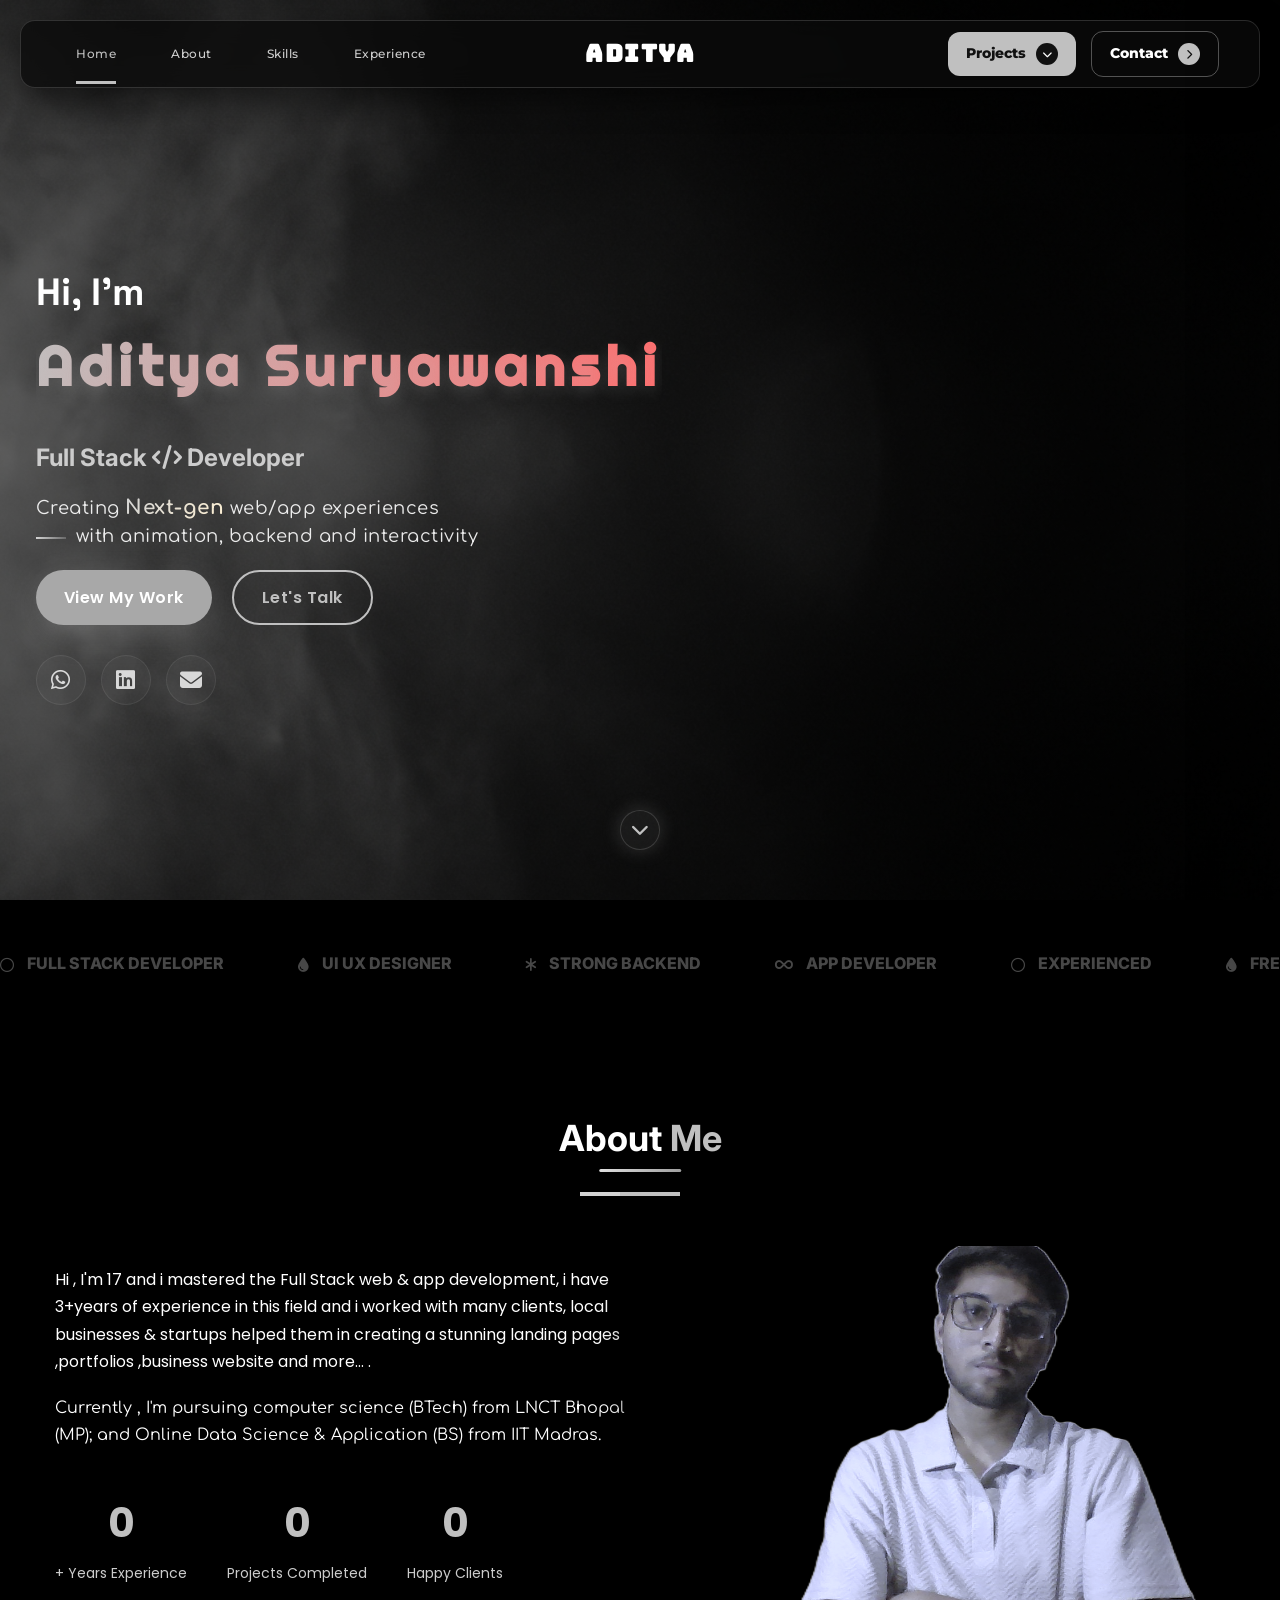
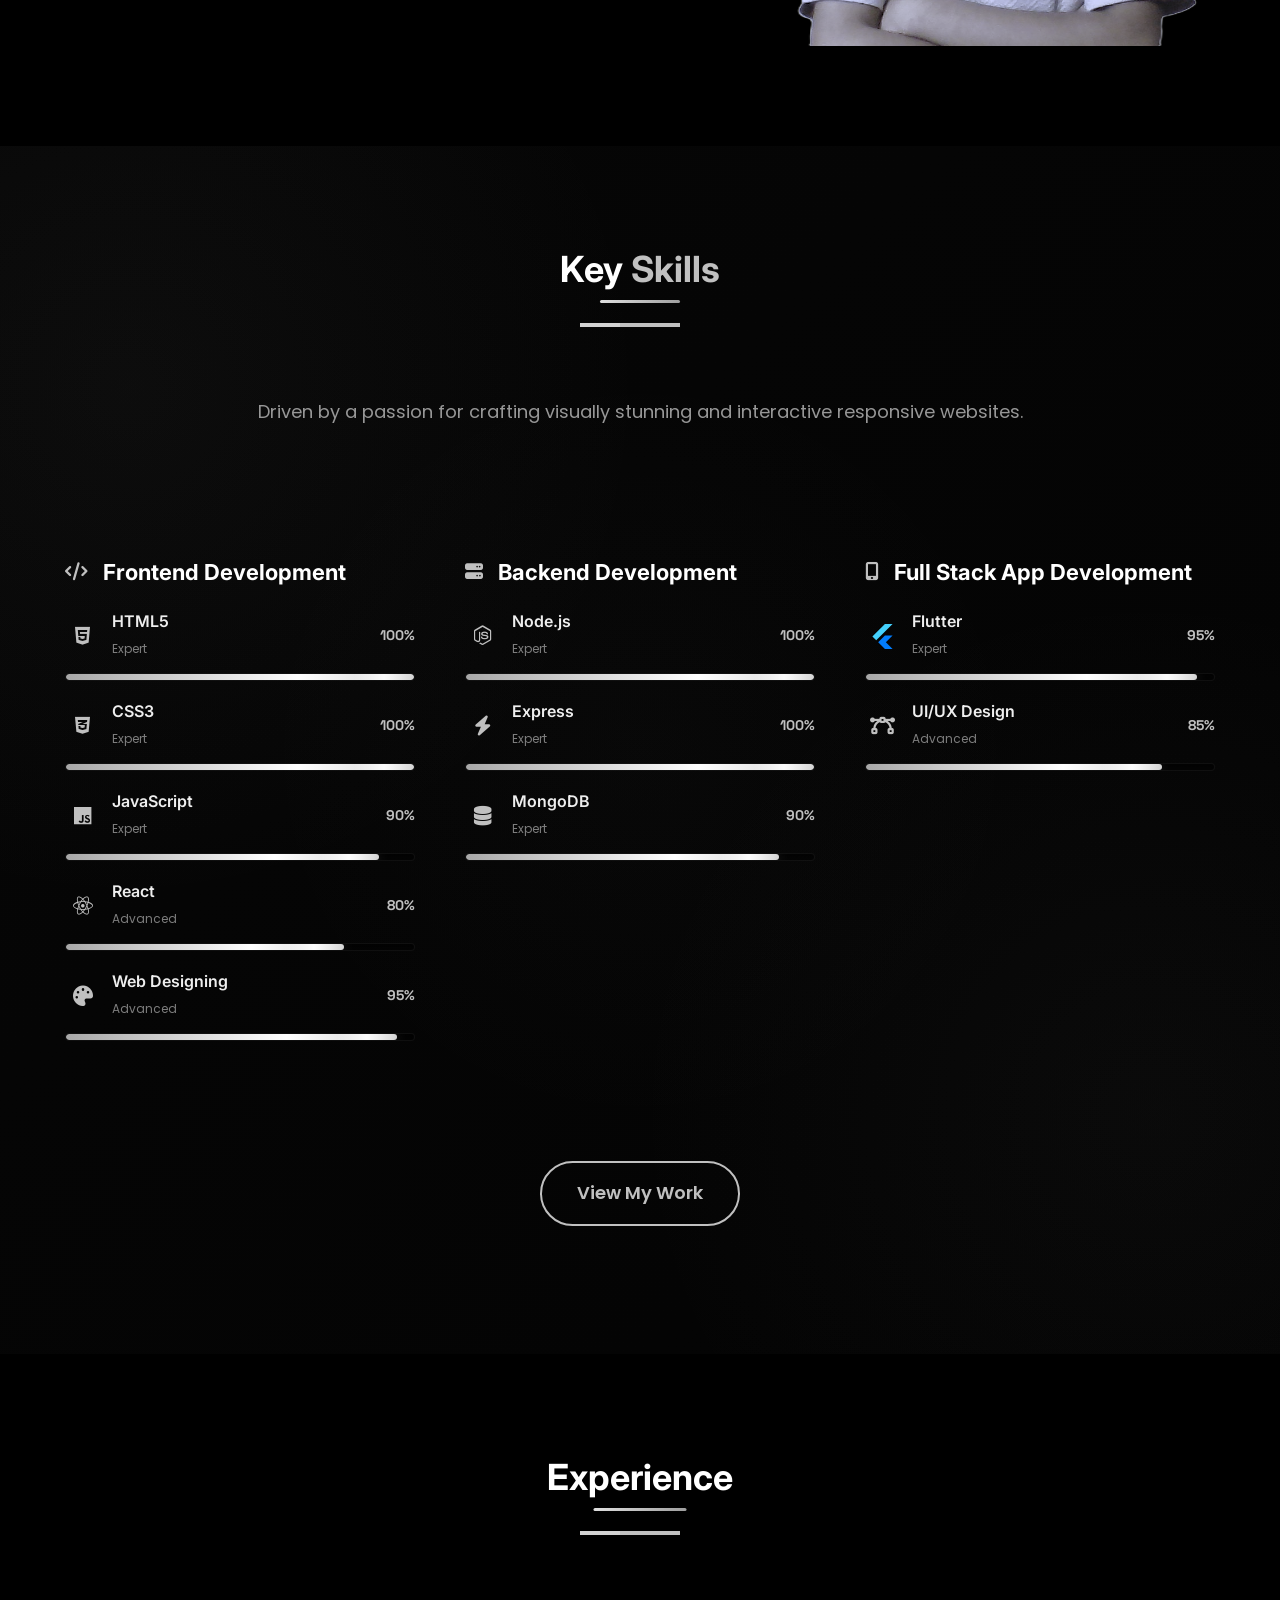
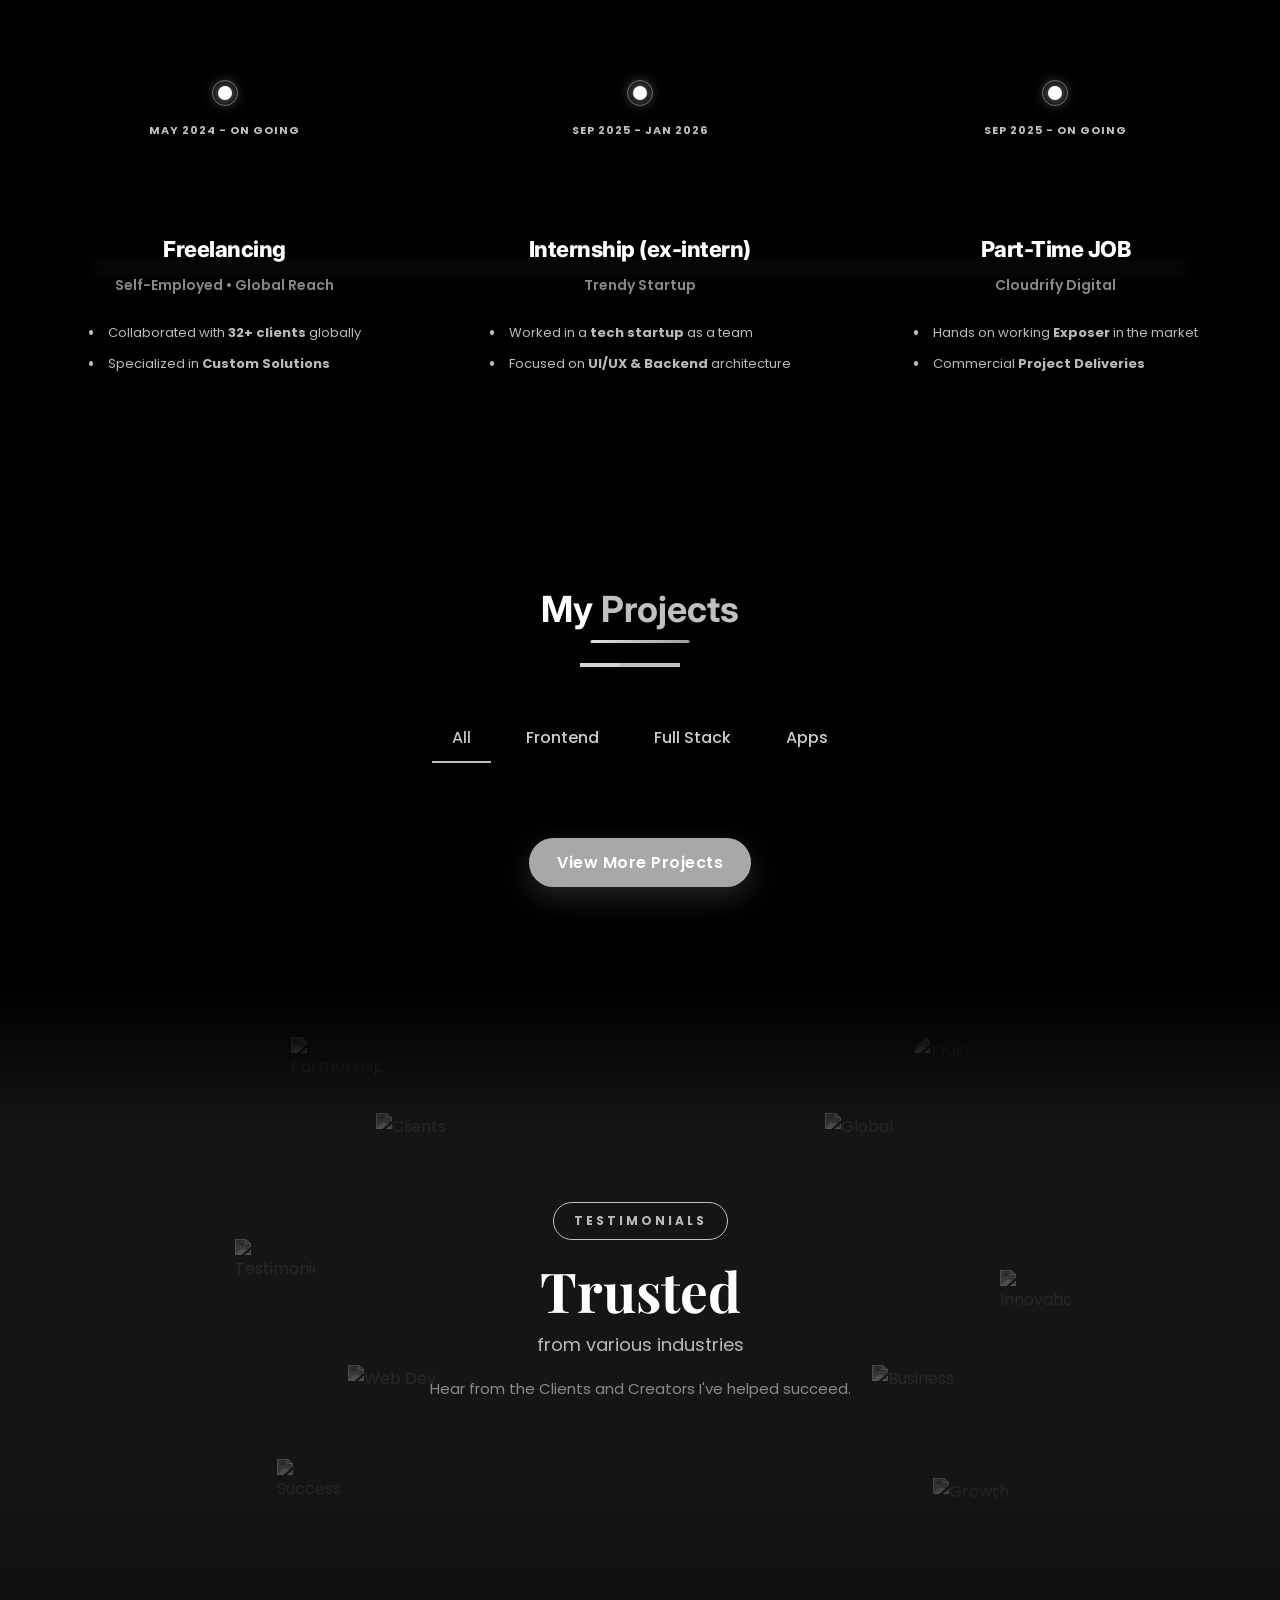
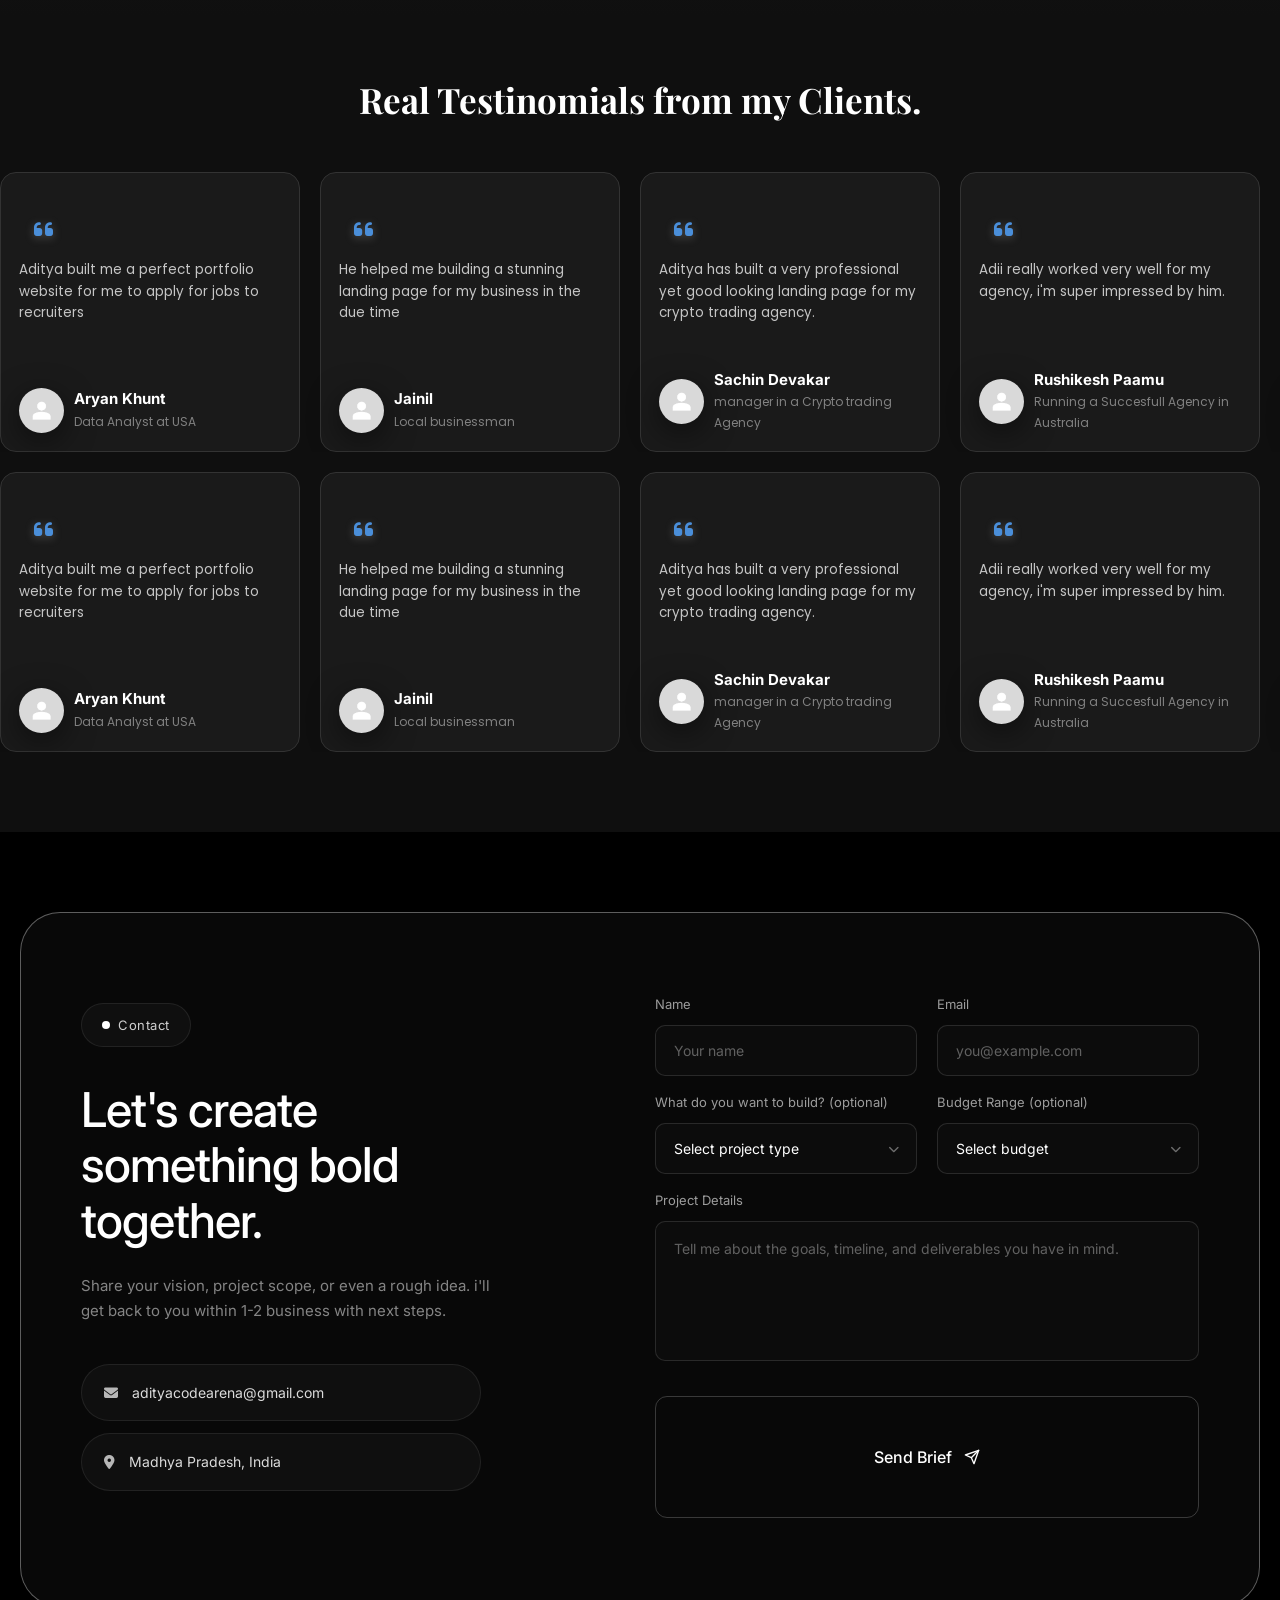
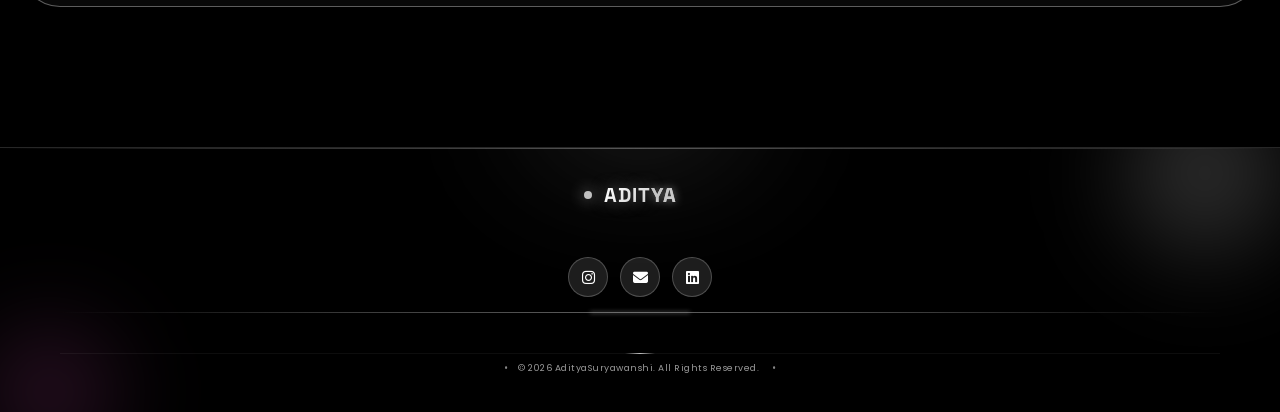
==== index.html @ 7d5b6998 "Add files via upload" ====
<!DOCTYPE html>
<html lang="en">

<head>
    <meta charset="UTF-8">
    <meta name="viewport" content="width=device-width, initial-scale=1.0, maximum-scale=1.0, user-scalable=no">
    <meta name="theme-color" content="#6c63ff">
    <title>Aditya.</title>
    <link rel="stylesheet" href="styles.css">
    <link rel="stylesheet" href="https://cdnjs.cloudflare.com/ajax/libs/font-awesome/6.4.0/css/all.min.css">
    <link rel="preconnect" href="https://fonts.googleapis.com">
    <link rel="preconnect" href="https://fonts.gstatic.com" crossorigin>
    <link
        href="https://fonts.googleapis.com/css2?family=Poppins:wght@300;400;500;600;700;800&family=Space+Grotesk:wght@300;400;500;600;700&family=Raleway:wght@300;400;500&family=Comfortaa:wght@400;500;700&family=Montserrat:wght@300;400;500;600;700;800;900&family=Bebas+Neue&family=Orbitron:wght@400;500;600;700;800;900&family=Righteous&family=Playfair+Display:ital,wght@0,400;0,700;1,400&family=Inter:wght@300;400;500;600;700;800;900&family=Bungee&display=swap"
        rel="stylesheet">


    <!-- Preload resources for better loading performance, especially on tablets -->
    <link rel="preload" href="https://unpkg.com/@splinetool/viewer@1.9.98/build/spline-viewer.js" as="script">
    <link rel="preload" href="https://prod.spline.design/pJmBesvLzyiLfOWa/scene.splinecode" as="fetch"
        crossorigin="anonymous">


    <!-- Progress bar fix style -->








    <!-- Custom cursor script -->




    <!-- Direct cursor script - Simplified debug version -->






    <!-- Enhanced Mobile Header and Menu Styles -->


    <!-- Script to fix the "with" text in tablet view -->


    <!-- Script for improved mobile menu behavior -->


    <!-- Mobile-only gap fixes -->




    <!-- Script for active menu highlighting -->


    <!-- EXTRA STRONG styles for tablet 3D model -->


    <!-- Script to force 3D model size on tablets - FIXED VERSION -->

</head>

<body>
    <!-- Loader -->
    <div class="loader-container">
        <div class="loader">
            <span class="text">LOADING</span>
            <div class="percent-container">
                <div class="percent-bar"></div>
            </div>
        </div>
    </div>

    <!-- Canvas for Smoke Cursor Effect -->
    <canvas id="cursor-canvas"></canvas>

    <!-- Navigation -->
    <nav>
        <div class="nav-container-wrapper">
            <div class="nav-left">
                <a href="#hero" class="nav-link">Home</a>
                <a href="#about" class="nav-link">About</a>
                <a href="#skills" class="nav-link">Skills</a>
                <a href="#experience" class="nav-link">Experience</a>

            </div>

            <div class="logo">
                Aditya
            </div>

            <div class="nav-right">
                <a href="#projects" class="header-btn solid">Projects <span class="btn-indicator"><i
                            class="fas fa-chevron-down"></i></span></a>
                <a href="#contact" class="header-btn outline">Contact <span class="btn-indicator"><i
                            class="fas fa-chevron-right"></i></span></a>
                <div class="nav-toggle">
                    <i class="fas fa-bars"></i>
                </div>
            </div>
        </div>
    </nav>

    <!-- Hero Section -->
    <section id="hero" class="hero-section">
        <!-- SPECIAL CASE FOR TABLET: We'll completely flip the DOM structure via JavaScript for tablet-only view -->
        <div class="hero-content" id="hero-content" style="margin-left: 2%;">
            <h1 class="hero-title">Hi, I'm</h1>
            <div class="animated-name-wrapper">
                <span class="animated-name">Aditya Suryawanshi</span>
            </div>
            <h2 class="subtitle" style="font-weight:bolder;">Full Stack <i class="fa-solid fa-code"></i> Developer</h2>



            <div class="premium-description">
                <p>Creating <span class="highlight-text">Next-gen</span> web/app experiences</p>
                <p class="with-line">with animation, backend and interactivity</p>
            </div>



            <div class="cta-buttons">
                <a href="#projects" class="btn primary-btn">View My Work</a>
                <a href="#contact" class="btn secondary-btn">Let's Talk</a>
            </div>
            <div class="social-links">

                <a href="https://wa.me/918839624792" class="social-link" target="_blank"><i
                        class="fab fa-whatsapp"></i></a>
                <a href="https://www.linkedin.com/in/aditya-suryawanshi-3734873a9?utm_source=share_via&utm_content=profile&utm_medium=member_android"
                    class="social-link" target="main"><i class="fab fa-linkedin"></i></a>
                <a href="mailto:adityacodearena@gmail.com" class="social-link"><i class="fas fa-envelope"></i></a>
            </div>
        </div>
        <div class="hero-3d-container" id="hero-3d-space"
            style="width:100%;max-width:900px;margin:2rem auto 0 auto;min-height:350px;overflow:hidden;position:relative;">
            <!-- Spline Loader -->
            <div class="spline-loader" id="spline-loader">
                <div class="ios-spinner">
                    <div class="bar"></div>
                    <div class="bar"></div>
                    <div class="bar"></div>
                    <div class="bar"></div>
                    <div class="bar"></div>
                    <div class="bar"></div>
                    <div class="bar"></div>
                    <div class="bar"></div>
                    <div class="bar"></div>
                    <div class="bar"></div>
                    <div class="bar"></div>
                    <div class="bar"></div>
                </div>
            </div>
            <spline-viewer url="https://prod.spline.design/pJmBesvLzyiLfOWa/scene.splinecode"
                style="width:100%; height:100%; min-height:350px; display:block;" loading="lazy">
            </spline-viewer>
        </div>
        <script type="module" src="https://unpkg.com/@splinetool/viewer@1.9.98/build/spline-viewer.js"></script>

        <!-- Improved model positioning script -->



        <a href="#about" class="scroll-indicator">
            <i class="fas fa-chevron-down"></i>
        </a>
    </section>

    <!-- Infinite Scroll Ticker -->
    <div class="ticker-wrap">
        <div class="ticker">
            <span class="ticker-item"><i class="far fa-circle"></i> Full Stack Developer</span>
            <span class="ticker-item"><i class="fas fa-tint"></i> UI UX designer</span>
            <span class="ticker-item"><i class="fas fa-asterisk"></i> Strong Backend</span>
            <span class="ticker-item"><i class="fas fa-infinity"></i> App Developer </span>
            <span class="ticker-item"><i class="far fa-circle"></i> Experienced</span>
            <span class="ticker-item"><i class="fas fa-tint"></i> Freelancer</span>
            <span class="ticker-item"><i class="fas fa-bolt"></i> SEO Optimization</span>
            <span class="ticker-item"><i class="fas fa-infinity"></i> Expert</span>
            <!-- Duplicates for seamless loop -->
            <span class="ticker-item"><i class="far fa-circle"></i> Full Stack Developer</span>
            <span class="ticker-item"><i class="fas fa-tint"></i> UI UX designer</span>
            <span class="ticker-item"><i class="fas fa-asterisk"></i> Strong Backend</span>
            <span class="ticker-item"><i class="fas fa-infinity"></i> App Developer </span>
            <span class="ticker-item"><i class="far fa-circle"></i> Experienced</span>
            <span class="ticker-item"><i class="fas fa-tint"></i> Freelancer</span>
            <span class="ticker-item"><i class="fas fa-asterisk"></i> SEO Optimization</span>
            <span class="ticker-item"><i class="fas fa-infinity"></i> Expert</span>
            <span class="ticker-item"><i class="far fa-circle"></i> Full Stack Developer</span>
            <span class="ticker-item"><i class="fas fa-tint"></i> UI UX designer</span>
            <span class="ticker-item"><i class="fas fa-asterisk"></i> Strong Backend</span>
            <span class="ticker-item"><i class="fas fa-infinity"></i> App Developer </span>
            <span class="ticker-item"><i class="far fa-circle"></i> Experienced</span>
            <span class="ticker-item"><i class="fas fa-tint"></i> Freelancer</span>
            <span class="ticker-item"><i class="fas fa-asterisk"></i> SEO Optimization</span>
            <span class="ticker-item"><i class="fas fa-infinity"></i> Expert</span>
            <span class="ticker-item"><i class="far fa-circle"></i> Full Stack Developer</span>
            <span class="ticker-item"><i class="fas fa-tint"></i> UI UX designer</span>
            <span class="ticker-item"><i class="fas fa-asterisk"></i> Strong Backend</span>
            <span class="ticker-item"><i class="fas fa-infinity"></i> App Developer </span>
            <span class="ticker-item"><i class="far fa-circle"></i> Experienced</span>
            <span class="ticker-item"><i class="fas fa-tint"></i> Freelancer</span>
            <span class="ticker-item"><i class="fas fa-asterisk"></i> SEO Optimization</span>
            <span class="ticker-item"><i class="fas fa-infinity"></i> Expert</span>
        </div>
    </div>

    <!-- About Section -->
    <section id="about" class="about-section">
        <div class="section-header">
            <h2 class="section-title">About <span class="highlight">Me</span></h2>
            <div class="section-underline"></div>
        </div>
        <div class="about-content">
            <div class="about-text">
                <p>Hi , I'm 17 and i mastered the Full Stack web & app development, i have 3+years of experience in this
                    field and i worked with many clients, local businesses & startups helped them in creating a stunning
                    landing pages ,portfolios ,business website and more... . </p>
                <p style="font-family: 'Comfortaa', cursive;">Currently , I'm pursuing computer science (BTech) from
                    LNCT Bhopal (MP); and Online Data Science & Application (BS) from IIT Madras.</p>
                <div class="stats-container">
                    <div class="stat-item">
                        <span class="stat-number" data-target="3">0</span>
                        <span class="stat-label">+ Years Experience</span>
                    </div>
                    <div class="stat-item">
                        <span class="stat-number" data-target="28">0</span>
                        <span class="stat-label">Projects Completed</span>
                    </div>
                    <div class="stat-item">
                        <span class="stat-number" data-target="28">0</span>
                        <span class="stat-label">Happy Clients</span>
                    </div>
                </div>

            </div>
            <div class="about-image">

                <img src="img6.png" alt="Profile Image" loading="lazy">


            </div>
        </div>
    </section>

    <!-- Skills Section -->
    <section id="skills" class="skills-section">
        <div class="skills-content">
            <div class="skills-3d-container" id="skills-3d-space"></div>

            <div class="section-header">
                <h2 class="section-title">Key<span class="highlight"> Skills</span></h2>
                <div class="section-underline"></div>
            </div>

            <div class="premium-skills-wrapper">
                <div class="skills-intro">
                    <p class="skills-description" style="color: rgb(167, 167, 167);">Driven by a passion for crafting
                        visually stunning and interactive responsive websites.</p>
                </div>

                <div class="premium-skills-container">
                    <!-- Frontend Development -->
                    <div class="premium-skills-category">
                        <h3 class="premium-category-title"><i class="fas fa-code"></i>Frontend Development</h3>

                        <div class="premium-skill-item">
                            <div class="premium-skill-header">
                                <div class="premium-skill-icon"><i class="fab fa-html5"></i></div>
                                <div class="premium-skill-title">
                                    <h4>HTML5</h4>
                                    <span class="premium-skill-level">Expert</span>
                                </div>
                                <div class="premium-skill-percent">100%</div>
                            </div>
                            <div class="premium-skill-bar">
                                <div class="premium-skill-progress" style="width: 100%;">
                                    <div class="premium-skill-progress-glow"></div>
                                </div>
                            </div>
                        </div>

                        <div class="premium-skill-item">
                            <div class="premium-skill-header">
                                <div class="premium-skill-icon"><i class="fab fa-css3-alt"></i></div>
                                <div class="premium-skill-title">
                                    <h4>CSS3</h4>
                                    <span class="premium-skill-level">Expert</span>
                                </div>
                                <div class="premium-skill-percent">100%</div>
                            </div>
                            <div class="premium-skill-bar">
                                <div class="premium-skill-progress" style="width: 100%;">
                                    <div class="premium-skill-progress-glow"></div>
                                </div>
                            </div>
                        </div>

                        <div class="premium-skill-item">
                            <div class="premium-skill-header">
                                <div class="premium-skill-icon"><i class="fab fa-js"></i></div>
                                <div class="premium-skill-title">
                                    <h4>JavaScript</h4>
                                    <span class="premium-skill-level">Expert</span>
                                </div>
                                <div class="premium-skill-percent">90%</div>
                            </div>
                            <div class="premium-skill-bar">
                                <div class="premium-skill-progress" style="width: 90%;">
                                    <div class="premium-skill-progress-glow"></div>
                                </div>
                            </div>
                        </div>

                        <div class="premium-skill-item">
                            <div class="premium-skill-header">
                                <div class="premium-skill-icon"><i class="fab fa-react"></i></div>
                                <div class="premium-skill-title">
                                    <h4>React</h4>
                                    <span class="premium-skill-level">Advanced</span>
                                </div>
                                <div class="premium-skill-percent">80%</div>
                            </div>
                            <div class="premium-skill-bar">
                                <div class="premium-skill-progress" style="width: 80%;">
                                    <div class="premium-skill-progress-glow"></div>
                                </div>
                            </div>
                        </div>

                        <div class="premium-skill-item">
                            <div class="premium-skill-header">
                                <div class="premium-skill-icon"><i class="fas fa-palette"></i></div>
                                <div class="premium-skill-title">
                                    <h4>Web Designing</h4>
                                    <span class="premium-skill-level">Advanced</span>
                                </div>
                                <div class="premium-skill-percent">95%</div>
                            </div>
                            <div class="premium-skill-bar">
                                <div class="premium-skill-progress" style="width: 95%;">
                                    <div class="premium-skill-progress-glow"></div>
                                </div>
                            </div>
                        </div>
                    </div>

                    <!-- Backend Development -->
                    <div class="premium-skills-category">
                        <h3 class="premium-category-title"><i class="fas fa-server"></i>Backend Development</h3>

                        <div class="premium-skill-item">
                            <div class="premium-skill-header">
                                <div class="premium-skill-icon"><i class="fab fa-node-js"></i></div>
                                <div class="premium-skill-title">
                                    <h4>Node.js</h4>
                                    <span class="premium-skill-level">Expert</span>
                                </div>
                                <div class="premium-skill-percent">100%</div>
                            </div>
                            <div class="premium-skill-bar">
                                <div class="premium-skill-progress" style="width: 100%;">
                                    <div class="premium-skill-progress-glow"></div>
                                </div>
                            </div>
                        </div>

                        <div class="premium-skill-item">
                            <div class="premium-skill-header">
                                <div class="premium-skill-icon"><i class="fas fa-bolt"></i></div>
                                <div class="premium-skill-title">
                                    <h4>Express</h4>
                                    <span class="premium-skill-level">Expert</span>
                                </div>
                                <div class="premium-skill-percent">100%</div>
                            </div>
                            <div class="premium-skill-bar">
                                <div class="premium-skill-progress" style="width: 100%;">
                                    <div class="premium-skill-progress-glow"></div>
                                </div>
                            </div>
                        </div>

                        <div class="premium-skill-item">
                            <div class="premium-skill-header">
                                <div class="premium-skill-icon"><i class="fas fa-database"></i></div>
                                <div class="premium-skill-title">
                                    <h4>MongoDB</h4>
                                    <span class="premium-skill-level">Expert</span>
                                </div>
                                <div class="premium-skill-percent">90%</div>
                            </div>
                            <div class="premium-skill-bar">
                                <div class="premium-skill-progress" style="width: 90%;">
                                    <div class="premium-skill-progress-glow"></div>
                                </div>
                            </div>
                        </div>
                    </div>

                    <!-- App Development -->
                    <div class="premium-skills-category">
                        <h3 class="premium-category-title"><i class="fas fa-mobile-alt"></i>Full Stack App Development
                        </h3>

                        <div class="premium-skill-item">
                            <div class="premium-skill-header">
                                <div class="premium-skill-icon">
                                    <svg xmlns="http://www.w3.org/2000/svg" viewBox="0 0 24 24" width="25" height="25">
                                        <path d="M14.314 0L2.3 12 6 15.7 21.684.013h-7.357z" fill="#44D1FD" />
                                        <path d="M14.314 11.072L7.857 17.53l6.47 6.47H21.7l-6.46-6.468 6.46-6.46z"
                                            fill="#027DFD" />
                                    </svg>
                                </div>
                                <div class="premium-skill-title">
                                    <h4>Flutter</h4>
                                    <span class="premium-skill-level">Expert</span>
                                </div>
                                <div class="premium-skill-percent">95%</div>
                            </div>
                            <div class="premium-skill-bar">
                                <div class="premium-skill-progress" style="width: 95%;">
                                    <div class="premium-skill-progress-glow"></div>
                                </div>
                            </div>
                        </div>

                        <div class="premium-skill-item">
                            <div class="premium-skill-header">
                                <div class="premium-skill-icon"><i class="fas fa-bezier-curve"></i></div>
                                <div class="premium-skill-title">
                                    <h4>UI/UX Design</h4>
                                    <span class="premium-skill-level">Advanced</span>
                                </div>
                                <div class="premium-skill-percent">85%</div>
                            </div>
                            <div class="premium-skill-bar">
                                <div class="premium-skill-progress" style="width: 85%;">
                                    <div class="premium-skill-progress-glow"></div>
                                </div>
                            </div>
                        </div>
                    </div>
                </div>



                <div class="skills-footer">
                    <a href="#projects" class="skills-cta">View My Work</a>
                </div>
            </div>
    </section>


    <!-- Premium Experience Section -->
    <section id="experience" class="exp-premium-section">
        <div class="exp-premium-container">
            <div class="section-header">
                <h2 class="section-title">Experience</h2>
                <div class="section-underline"></div>
            </div>

            <!-- Horizontal Digital Stream Experience -->
            <div class="exp-horizontal-stream">
                <!-- Digital Axis Beam -->
                <div class="digital-axis">
                    <div class="axis-glow"></div>
                    <div class="axis-pulsar"></div>
                </div>

                <!-- Experience Nodes -->
                <div class="exp-nodes-container">
                    <!-- Milestone 1 -->
                    <div class="exp-node-item">
                        <div class="node-indicator">
                            <div class="node-dot"></div>
                            <div class="node-ring"></div>
                        </div>
                        <div class="node-content">
                            <div class="node-header">
                                <span class="node-tag">May 2024 - On going</span>
                                <h4>Freelancing</h4>
                                <p class="node-company">Self-Employed • Global Reach</p>
                            </div>
                            <ul class="node-details">
                                <li>Collaborated with <strong>32+ clients</strong> globally</li>
                                <li>Specialized in <strong>Custom Solutions</strong></li>
                            </ul>
                            <div class="node-aura"></div>
                        </div>
                    </div>

                    <!-- Milestone 2 -->
                    <div class="exp-node-item">
                        <div class="node-indicator">
                            <div class="node-dot"></div>
                            <div class="node-ring"></div>
                        </div>
                        <div class="node-content">
                            <div class="node-header">
                                <span class="node-tag">Sep 2025 - Jan 2026</span>
                                <h4>Internship (ex-intern)</h4>
                                <p class="node-company">Trendy Startup</p>
                            </div>
                            <ul class="node-details">
                                <li>Worked in a <strong>tech startup</strong> as a team</li>
                                <li>Focused on <strong>UI/UX & Backend</strong> architecture</li>
                            </ul>
                            <div class="node-aura"></div>
                        </div>
                    </div>

                    <!-- Milestone 3 -->
                    <div class="exp-node-item">
                        <div class="node-indicator">
                            <div class="node-dot"></div>
                            <div class="node-ring"></div>
                        </div>
                        <div class="node-content">
                            <div class="node-header">
                                <span class="node-tag">Sep 2025 - On going</span>
                                <h4>Part-Time JOB</h4>
                                <p class="node-company">Cloudrify Digital</p>
                            </div>
                            <ul class="node-details">
                                <li>Hands on working <strong>Exposer</strong> in the market</li>
                                <li>Commercial <strong>Project Deliveries</strong></li>
                            </ul>
                            <div class="node-aura"></div>
                        </div>
                    </div>
                </div>
            </div>
        </div>
    </section>

    <!-- Projects Section -->
    <section id="projects" class="projects-section">


        <div class="section-header">
            <h2 class="section-title">My <span class="highlight">Projects</span></h2>
            <div class="section-underline"></div>
        </div>
        <div class="projects-filter">
            <button class="filter-btn active" data-filter="all">All</button>
            <button class="filter-btn" data-filter="web">Frontend</button>
            <button class="filter-btn" data-filter="ui">Full Stack</button>
            <button class="filter-btn" data-filter="3d">Apps</button>
        </div>












        <div class="projects-grid">

            <!-- NEW PROJECT 1 - Fill your details -->
            <div class="project-card" data-category="web">
                <div class="project-img">
                    <img src="imgp1.png" class="image" loading="lazy">
                    <div class="project-overlay">
                        <div class="project-links">
                            <a href="https://cloudrifydigital.com" class="project-link" target="_blank"><i
                                    class="fas fa-link"></i></a>
                        </div>
                    </div>
                </div>
                <div class="project-info">
                    <h3 class="project-title">Cloudrify Digital</h3>
                    <p class="project-desc" style="font-family: 'Comfortaa', cursive;">Stunning Modern Portfolio for
                        an
                        Agency
                    </p>
                    <div class="project-tech">
                        <span class="tech-tag">React</span>
                        <span class="tech-tag">CSS</span>
                        <span class="tech-tag">javascript</span>
                        <span class="tech-tag">Nodejs</span>
                        <span class="tech-tag">Express</span>
                        <span class="tech-tag">MongoDB</span>
                        <span class="tech-tag">#FULL STACK</span>
                    </div>
                </div>
            </div>

            <!-- NEW PROJECT 2 - Fill your details -->
            <div class="project-card" data-category="web">
                <div class="project-img">
                    <img src="imgp2.png" class="image" loading="lazy">
                    <div class="project-overlay">
                        <div class="project-links">
                            <a href="https://heartcoffee.vercel.app" class="project-link" target="_blank"><i
                                    class="fas fa-link"></i></a>
                        </div>
                    </div>
                </div>
                <div class="project-info">
                    <h3 class="project-title">Heart Coffee - Cafe</h3>
                    <p class="project-desc" style="font-family: 'Comfortaa', cursive;">A stunning cafe website with
                        a
                        modern and responsie design </p>
                    <div class="project-tech">
                        <span class="tech-tag">React</span>
                        <span class="tech-tag">CSS</span>
                        <span class="tech-tag">javascript</span>
                        <span class="tech-tag">#Frontend</span>
                    </div>
                </div>
            </div>

            <div class="project-card" data-category="ui">
                <div class="project-img">

                    <img src=img2.png class="image" loading="lazy">
                    <div class="project-overlay">
                        <div class="project-links">
                            <a href="https://enotes-soja.onrender.com" class="project-link" target="main"><i
                                    class="fas fa-link"></i></a>
                        </div>
                    </div>
                </div>
                <div class="project-info">
                    <h3 class="project-title">eNotes</h3>
                    <p class="project-desc" style="font-family: 'Comfortaa', cursive;">A powerful note-taking web
                        app
                        with
                        authentication and database sync for secure, cross-device access. </p>
                    <div class="project-tech">
                        <span class="tech-tag">html & css</span>
                        <span class="tech-tag">javascript</span>
                        <span class="tech-tag">Nodejs</span>
                        <span class="tech-tag">Express</span>
                        <span class="tech-tag">MongoDB</span>
                        <span class="tech-tag">#FULL STACK</span>
                    </div>
                </div>
            </div>



            <div class="project-card" data-category="web">
                <div class="project-img">
                    <img src="project1.png" class="image" loading="lazy">
                    <div class="project-overlay">
                        <div class="project-links">
                            <a href="https://darvy.vercel.app/" class="project-link" target="main"><i
                                    class="fas fa-link"></i></a>
                        </div>
                    </div>
                </div>
                <div class="project-info">
                    <h3 class="project-title">LUXE-NOIR</h3>
                    <p class="project-desc" style="font-family: 'Comfortaa', cursive;">Landing page for a premium
                        fashion and luxury brand for ecommerse </p>
                    <div class="project-tech">
                        <span class="tech-tag">HTML</span>
                        <span class="tech-tag">CSS</span>
                        <span class="tech-tag">JavaScript</span>

                        <span class="tech-tag"># Frontend</span>
                    </div>
                </div>
            </div>




            <div class="project-card" data-category="web">
                <div class="project-img">
                    <img src="imgp3.png" class="image" loading="lazy">
                    <div class="project-overlay">
                        <div class="project-links">
                            <a href="https://laikondeli.vercel.app" class="project-link" target="_blank"><i
                                    class="fas fa-link"></i></a>
                        </div>
                    </div>
                </div>
                <div class="project-info">
                    <h3 class="project-title">Laikon Deli - A Greek Cafe</h3>
                    <p class="project-desc" style="font-family: 'Comfortaa', cursive;">Professional yet modern six
                        pager
                        website for a popular greek cafe.
                    </p>
                    <div class="project-tech">
                        <span class="tech-tag">HTML</span>
                        <span class="tech-tag">CSS</span>
                        <span class="tech-tag">javascript</span>
                        <span class="tech-tag">Nodejs</span>
                        <span class="tech-tag">Express</span>
                        <span class="tech-tag">MongoDB</span>
                        <span class="tech-tag">#FULL STACK</span>
                    </div>
                </div>
            </div>








            <div class="project-card" data-category="ui">
                <div class="project-img">

                    <img src=img4.png class="image" loading="lazy">
                    <div class="project-overlay">
                        <div class="project-links">
                            <a href="https://chat-room-e1z6-azw2.onrender.com" class="project-link" target="main"><i
                                    class="fas fa-link"></i></a>
                        </div>
                    </div>
                </div>
                <div class="project-info">
                    <h3 class="project-title">Chat-Rooms</h3>
                    <p class="project-desc" style="font-family: 'Comfortaa', cursive;">A live chat web application
                        with
                        room-based chats, enabling users to create, join, and exchange messages in real time .</p>
                    <div class="project-tech">
                        <span class="tech-tag">html & css</span>
                        <span class="tech-tag">javascript</span>
                        <span class="tech-tag">Nodejs</span>
                        <span class="tech-tag">Express</span>
                        <span class="tech-tag">MongoDB</span>
                        <span class="tech-tag">#FULL STACK</span>
                    </div>
                </div>
            </div>




            <div class="project-card" data-category="ui">
                <div class="project-img">

                    <div class="project-overlay">
                        <div class="project-links">
                            <a href="#" class="project-link"><i class="fas fa-link"></i></a>
                        </div>
                    </div>
                </div>
                <div class="project-info">
                    <h3 class="project-title">more?- COMING SOON...</h3>
                    <p class="project-desc" style="font-family: 'Comfortaa', cursive;">more projects are on pending
                        process ,kindly visit after few days.</p>
                    <div class="project-tech">
                        <span class="tech-tag">.</span>
                        <span class="tech-tag">.</span>
                        <span class="tech-tag">.</span>
                    </div>
                </div>
            </div>
            <!--<div class="project-card" data-category="3d">
                <div class="project-img">
                    <img src="https://via.placeholder.com/600x400" alt="3D Product Viewer">
                    <div class="project-overlay">
                        <div class="project-links">
                            <a href="#" class="project-link"><i class="fas fa-link"></i></a>
                            <a href="#" class="project-link"><i class="fab fa-github"></i></a>
                        </div>
                    </div>
                </div>
                <div class="project-info">
                    <h3 class="project-title">3D Product Viewer</h3>
                    <p class="project-desc" style="font-family: 'Comfortaa', cursive;">An interactive 3D product visualization tool allowing users to rotate, zoom, and explore products in detail.</p>
                    <div class="project-tech">
                        <span class="tech-tag">Three.js</span>
                        <span class="tech-tag">WebGL</span>
                        <span class="tech-tag">JavaScript</span>
                    </div>
                </div>
            </div> 
            <div class="project-card" data-category="web">
               <div class="project-img">
                    <img src="https://via.placeholder.com/600x400" alt="Social Media App">
                    <div class="project-overlay">
                        <div class="project-links">
                            <a href="#" class="project-link"><i class="fas fa-link"></i></a>
                            <a href="#" class="project-link"><i class="fab fa-github"></i></a>
                        </div>
                    </div>
                </div>
                <div class="project-info">
                    <h3 class="project-title">Social Media App</h3>
                    <p class="project-desc" style="font-family: 'Comfortaa', cursive;">A feature-rich social platform with real-time messaging, post creation, and user interactions.</p>
                    <div class="project-tech">
                        <span class="tech-tag">React</span>
                        <span class="tech-tag">GraphQL</span>
                        <span class="tech-tag">Socket.io</span>
                    </div>
                </div>
            </div>-->
        </div>
        <div class="projects-cta" id="projects-cta-container">
            <button onclick="showMoreProjects()" id="view-more-projects" class="btn primary-btn"
                style="cursor: pointer; border: none;">View More Projects</button>
        </div>
    </section>

    <!-- Testimonials Section - Part 1: Floating Images Hero -->
    <section id="testimonials" class="testimonials-hero">
        <div class="floating-images-left">
            <img src="https://unpkg.com/lucide-static@latest/icons/handshake.svg" alt="Partnership"
                class="float-img img-1">
            <img src="https://unpkg.com/lucide-static@latest/icons/users.svg" alt="Clients" class="float-img img-2">
            <img src="https://unpkg.com/lucide-static@latest/icons/message-square.svg" alt="Testimonials"
                class="float-img img-3">
            <img src="https://unpkg.com/lucide-static@latest/icons/code.svg" alt="Web Dev" class="float-img img-4">
            <img src="https://unpkg.com/lucide-static@latest/icons/award.svg" alt="Success" class="float-img img-5">
        </div>

        <div class="testimonials-hero-content">
            <span class="testimonials-badge">TESTIMONIALS</span>
            <h2 class="hero-title">Trusted</h2>
            <p class="hero-subtitle">from various industries</p>
            <p class="hero-description"> Hear from the Clients and
                Creators I've helped succeed.</p>
        </div>

        <div class="floating-images-right">
            <img src="https://unpkg.com/lucide-static@latest/icons/shield-check.svg" alt="Trust"
                class="float-img img-6">
            <img src="https://unpkg.com/lucide-static@latest/icons/globe.svg" alt="Global" class="float-img img-7">
            <img src="https://unpkg.com/lucide-static@latest/icons/lightbulb.svg" alt="Innovation"
                class="float-img img-8">
            <img src="https://unpkg.com/lucide-static@latest/icons/briefcase.svg" alt="Business"
                class="float-img img-9">
            <img src="https://unpkg.com/lucide-static@latest/icons/rocket.svg" alt="Growth" class="float-img img-10">
        </div>
    </section>

    <!-- Testimonials Section - Part 2: Auto-Scrolling Cards -->
    <section class="testimonials-scroll-section">
        <h2 class="scroll-section-title">Real Testinomials from my Clients.</h2>

        <!-- Row 1: Scroll Left -->
        <div class="scroll-row row-1">
            <div class="scroll-track">
                <!-- Cards Set 1 -->
                <div class="scroll-card">
                    <div class="quote-icon"><i class="fas fa-quote-left"></i></div>
                    <p class="card-text">Aditya built me a perfect portfolio website for me to apply for jobs to
                        recruiters</p>
                    <div class="card-author">
                        <img src="client.webp" alt="Author" loading="lazy">
                        <div class="author-info">
                            <h4>Aryan Khunt</h4>
                            <p>Data Analyst at USA</p>
                        </div>
                    </div>
                </div>
                <div class="scroll-card">
                    <div class="quote-icon"><i class="fas fa-quote-left"></i></div>
                    <p class="card-text">He helped me building a stunning landing page for my business in the due
                        time
                    </p>
                    <div class="card-author">
                        <img src="client.webp" alt="Author" loading="lazy">
                        <div class="author-info">
                            <h4>Jainil </h4>
                            <p>Local businessman</p>
                        </div>
                    </div>
                </div>
                <div class="scroll-card">
                    <div class="quote-icon"><i class="fas fa-quote-left"></i></div>
                    <p class="card-text">Aditya has built a very professional yet good looking landing page for my
                        crypto trading agency. </p>
                    <div class="card-author">
                        <img src="client.webp" alt="Author" loading="lazy">
                        <div class="author-info">
                            <h4>Sachin Devakar</h4>
                            <p>manager in a Crypto trading Agency </p>
                        </div>
                    </div>
                </div>
                <div class="scroll-card">
                    <div class="quote-icon"><i class="fas fa-quote-left"></i></div>
                    <p class="card-text">Adii really worked very well for my agency, i'm super impressed by him.</p>
                    <div class="card-author">
                        <img src="client.webp" alt="Author" loading="lazy">
                        <div class="author-info">
                            <h4>Rushikesh Paamu</h4>
                            <p>Running a Succesfull Agency in Australia</p>
                        </div>
                    </div>
                </div>
                <!-- Duplicate for seamless loop -->
                <!-- Cards Set 1 -->
                <div class="scroll-card">
                    <div class="quote-icon"><i class="fas fa-quote-left"></i></div>
                    <p class="card-text">Aditya built me a perfect portfolio website for me to apply for jobs to
                        recruiters</p>
                    <div class="card-author">
                        <img src="client.webp" alt="Author" loading="lazy">
                        <div class="author-info">
                            <h4>Aryan Khunt</h4>
                            <p>Data Analyst at USA</p>
                        </div>
                    </div>
                </div>
                <div class="scroll-card">
                    <div class="quote-icon"><i class="fas fa-quote-left"></i></div>
                    <p class="card-text">He helped me building a stunning landing page for my business in the due
                        time
                    </p>
                    <div class="card-author">
                        <img src="client.webp" alt="Author" loading="lazy">
                        <div class="author-info">
                            <h4>Jainil </h4>
                            <p>Local businessman</p>
                        </div>
                    </div>
                </div>
                <div class="scroll-card">
                    <div class="quote-icon"><i class="fas fa-quote-left"></i></div>
                    <p class="card-text">Aditya has built a very professional yet good looking landing page for my
                        crypto trading agency. </p>
                    <div class="card-author">
                        <img src="client.webp" alt="Author" loading="lazy">
                        <div class="author-info">
                            <h4>Sachin Devakar</h4>
                            <p>manager in a Crypto trading Agency </p>
                        </div>
                    </div>
                </div>
                <div class="scroll-card">
                    <div class="quote-icon"><i class="fas fa-quote-left"></i></div>
                    <p class="card-text">Adii really worked very well for my agency, i'm super impressed by him.</p>
                    <div class="card-author">
                        <img src="client.webp" alt="Author" loading="lazy">
                        <div class="author-info">
                            <h4>Rushikesh Paamu</h4>
                            <p>Running a Succesfull Agency in Australia</p>
                        </div>
                    </div>
                </div>
            </div>
        </div>

        <!-- Row 2: Scroll Right (Opposite) -->
        <div class="scroll-row row-2">
            <div class="scroll-track">
                <!-- Cards Set 2 -->
                <div class="scroll-card">
                    <div class="quote-icon"><i class="fas fa-quote-left"></i></div>
                    <p class="card-text">Aditya built me a perfect portfolio website for me to apply for jobs to
                        recruiters</p>
                    <div class="card-author">
                        <img src="client.webp" alt="Author">
                        <div class="author-info">
                            <h4>Aryan Khunt</h4>
                            <p>Data Analyst at USA</p>
                        </div>
                    </div>
                </div>
                <div class="scroll-card">
                    <div class="quote-icon"><i class="fas fa-quote-left"></i></div>
                    <p class="card-text">He helped me building a stunning landing page for my business in the due
                        time
                    </p>
                    <div class="card-author">
                        <img src="client.webp" alt="Author">
                        <div class="author-info">
                            <h4>Jainil </h4>
                            <p>Local businessman</p>
                        </div>
                    </div>
                </div>
                <div class="scroll-card">
                    <div class="quote-icon"><i class="fas fa-quote-left"></i></div>
                    <p class="card-text">Aditya has built a very professional yet good looking landing page for my
                        crypto trading agency. </p>
                    <div class="card-author">
                        <img src="client.webp" alt="Author">
                        <div class="author-info">
                            <h4>Sachin Devakar</h4>
                            <p>manager in a Crypto trading Agency </p>
                        </div>
                    </div>
                </div>
                <div class="scroll-card">
                    <div class="quote-icon"><i class="fas fa-quote-left"></i></div>
                    <p class="card-text">Adii really worked very well for my agency, i'm super impressed by him.</p>
                    <div class="card-author">
                        <img src="client.webp" alt="Author">
                        <div class="author-info">
                            <h4>Rushikesh Paamu</h4>
                            <p>Running a Succesfull Agency in Australia</p>
                        </div>
                    </div>
                </div>
                <!-- Duplicate for seamless loop -->
                <!-- Cards Set 1 -->
                <div class="scroll-card">
                    <div class="quote-icon"><i class="fas fa-quote-left"></i></div>
                    <p class="card-text">Aditya built me a perfect portfolio website for me to apply for jobs to
                        recruiters</p>
                    <div class="card-author">
                        <img src="client.webp" alt="Author">
                        <div class="author-info">
                            <h4>Aryan Khunt</h4>
                            <p>Data Analyst at USA</p>
                        </div>
                    </div>
                </div>
                <div class="scroll-card">
                    <div class="quote-icon"><i class="fas fa-quote-left"></i></div>
                    <p class="card-text">He helped me building a stunning landing page for my business in the due
                        time
                    </p>
                    <div class="card-author">
                        <img src="client.webp" alt="Author">
                        <div class="author-info">
                            <h4>Jainil </h4>
                            <p>Local businessman</p>
                        </div>
                    </div>
                </div>
                <div class="scroll-card">
                    <div class="quote-icon"><i class="fas fa-quote-left"></i></div>
                    <p class="card-text">Aditya has built a very professional yet good looking landing page for my
                        crypto trading agency. </p>
                    <div class="card-author">
                        <img src="client.webp" alt="Author">
                        <div class="author-info">
                            <h4>Sachin Devakar</h4>
                            <p>manager in a Crypto trading Agency </p>
                        </div>
                    </div>
                </div>
                <div class="scroll-card">
                    <div class="quote-icon"><i class="fas fa-quote-left"></i></div>
                    <p class="card-text">Adii really worked very well for my agency, i'm super impressed by him.</p>
                    <div class="card-author">
                        <img src="client.webp" alt="Author">
                        <div class="author-info">
                            <h4>Rushikesh Paamu</h4>
                            <p>Running a Succesfull Agency in Australia</p>
                        </div>
                    </div>
                </div>
            </div>
    </section>




    <!-- Contact Section -->
    <section id="contact" class="contact-section" style="background-color: black;">
        <div class="contact-container">
            <div class="contact-left">
                <div class="contact-tag">
                    <span class="dot"></span>
                    <span>Contact</span>
                </div>
                <h2 class="contact-main-heading">Let's create <br>something bold <br>together.</h2>
                <p class="contact-description">
                    Share your vision, project scope, or even a rough idea. i'll get back to you within 1-2 business
                    with next steps.
                </p>

                <div class="contact-info-list">
                    <div class="info-box">
                        <i class="fas fa-envelope"></i>
                        <span>adityacodearena@gmail.com</span>
                    </div>
                    <div class="info-box">
                        <i class="fas fa-map-marker-alt"></i>
                        <span>Madhya Pradesh, India</span>
                    </div>
                </div>


            </div>

            <div class="contact-right">
                <form class="contact-form modern-form">
                    <div class="form-row">
                        <div class="form-field">
                            <label>Name</label>
                            <input type="text" name="name" placeholder="Your name" required>
                        </div>
                        <div class="form-field">
                            <label>Email</label>
                            <input type="email" name="email" placeholder="you@example.com" required>
                        </div>
                    </div>

                    <div class="form-row">
                        <div class="form-field">
                            <label>What do you want to build? (optional)</label>
                            <div class="select-wrapper">
                                <select name="project_type">
                                    <option value="" disabled selected>Select project type</option>
                                    <option value="web">Web Development</option>
                                    <option value="mobile">Mobile App</option>
                                    <option value="design">UI/UX Design</option>
                                    <option value="other">Other</option>
                                </select>
                            </div>
                        </div>
                        <div class="form-field">
                            <label>Budget Range (optional)</label>
                            <div class="select-wrapper">
                                <select name="budget">
                                    <option value="" disabled selected>Select budget</option>
                                    <option value="under5k">Under ₹10k</option>
                                    <option value="5k-10k">₹10k - ₹20k</option>
                                    <option value="10k-plus">₹20k+</option>
                                </select>
                            </div>
                        </div>
                    </div>

                    <div class="form-field full-width">
                        <label>Project Details</label>
                        <textarea name="message"
                            placeholder="Tell me about the goals, timeline, and deliverables you have in mind."
                            required></textarea>
                    </div>

                    <button type="submit" class="send-brief-btn">
                        <span>Send Brief</span>
                        <svg width="20" height="20" viewBox="0 0 24 24" fill="none" stroke="currentColor"
                            stroke-width="2" stroke-linecap="round" stroke-linejoin="round">
                            <line x1="22" y1="2" x2="11" y2="13"></line>
                            <polygon points="22 2 15 22 11 13 2 9 22 2"></polygon>
                        </svg>
                    </button>
                </form>
            </div>
        </div>
    </section>





    <!-- Footer -->
    <footer class="footer">
        <div class="footer-glow"></div>
        <div class="glow-effect footer-glow-1"></div>
        <div class="glow-effect footer-glow-2"></div>
        <div class="footer-inner">
            <div class="footer-content">
                <div class="footer-logo">
                    <span class="logo-text">ADIT<span class="highlight">YA</span></span>
                </div>
                <div class="footer-socials">

                    <a href="https://www.instagram.com/_aditya_suryawanshi_17/" class="social-icon instagram"
                        aria-label="Instagram" target="_blank">
                        <i class="fab fa-instagram"></i>
                    </a>
                    <a href="mailto:adityacodearena@gmail.com" class="social-icon twitter" aria-label="gmail">
                        <i class="fas fa-envelope"></i>
                    </a>
                    <a href="https://www.linkedin.com/in/aditya-suryawanshi-3734873a9?utm_source=share_via&utm_content=profile&utm_medium=member_android"
                        class="social-icon instagram" aria-label="linkedin" target="main">
                        <i class="fab fa-linkedin"></i>
                    </a>
                </div>
            </div>
            <div class="footer-divider"></div>
            <div class="footer-bottom">
                <p class="copyright">&copy; <span id="current-year">2023</span> AdityaSuryawanshi. All Rights
                    Reserved.
                </p>
            </div>
        </div>
    </footer>

    <!-- Scripts -->
    <script src="https://cdnjs.cloudflare.com/ajax/libs/three.js/r128/three.min.js"></script>
    <script src="https://cdnjs.cloudflare.com/ajax/libs/gsap/3.12.2/gsap.min.js"></script>
    <script src="https://cdnjs.cloudflare.com/ajax/libs/gsap/3.12.2/ScrollTrigger.min.js"></script>
    <!-- EmailJS SDK -->
    <script type="text/javascript" src="https://cdn.jsdelivr.net/npm/@emailjs/browser@4/dist/email.min.js"></script>
    <script src="script.js"></script>

    <!-- FOOLPROOF Mobile Menu Handler - This WILL work -->
    <script>
        (function () {
            'use strict';

            function initMobileMenu() {
                const menuBtn = document.querySelector('.nav-toggle');
                if (!menuBtn) return;

                // Prevent double-init
                if (window.__mobileMenuInitialized) return;
                window.__mobileMenuInitialized = true;

                // Build a brand-new menu appended to body (cannot be clipped/hidden by nav styles)
                const menu = document.createElement('div');
                menu.id = '__mobile-menu';
                menu.setAttribute('role', 'dialog');
                menu.setAttribute('aria-modal', 'true');
                menu.setAttribute('aria-hidden', 'true');

                // One-time helper styles (scoped to our injected menu only)
                if (!document.getElementById('__mobile-menu-style')) {
                    const style = document.createElement('style');
                    style.id = '__mobile-menu-style';
                    style.textContent = `
                    #__mobile-menu .__mm_icon{
                        width: 22px;
                        display: inline-flex;
                        align-items: center;
                        justify-content: center;
                        flex: 0 0 auto;
                        color: rgba(192,192,255,0.9);
                    }
                    #__mobile-menu .__mm_icon i{ font-size: 15px; opacity: .95; }
                    #__mobile-menu .__mm_text{
                        flex: 1 1 auto;
                        font-family: 'Poppins', system-ui, sans-serif;
                        letter-spacing: .2px;
                    }
                    #__mobile-menu .__mm_chev{
                        opacity: .55;
                        transform: translateX(0);
                        transition: transform .18s ease, opacity .18s ease;
                        flex: 0 0 auto;
                    }
                    #__mobile-menu a:hover .__mm_chev{
                        opacity: .9;
                        transform: translateX(2px);
                    }
                `;
                    document.head.appendChild(style);
                }

                // Header (premium look)
                const header = document.createElement('div');
                header.id = '__mobile-menu-header';

                const brand = document.createElement('div');
                brand.id = '__mobile-menu-brand';
                brand.textContent = 'Menu';

                const closeBtn = document.createElement('button');
                closeBtn.id = '__mobile-menu-close';
                closeBtn.type = 'button';
                closeBtn.setAttribute('aria-label', 'Close menu');
                closeBtn.innerHTML = '<i class="fa-solid fa-xmark"></i>';
                closeBtn.addEventListener('click', closeMenu, { passive: true });

                header.appendChild(brand);
                header.appendChild(closeBtn);
                menu.appendChild(header);

                // Prefer the explicit mobile container links if present; otherwise clone header links.
                const sourceLinks =
                    document.querySelectorAll('nav .nav-links .nav-link').length
                        ? document.querySelectorAll('nav .nav-links .nav-link')
                        : document.querySelectorAll('nav .nav-left .nav-link, nav .nav-right a[href^="#"]');

                const list = document.createElement('div');
                list.id = '__mobile-menu-list';

                sourceLinks.forEach(a => {
                    const link = document.createElement('a');
                    link.href = a.getAttribute('href') || '#';
                    const label = (a.textContent || '').trim() || 'Link';
                    const href = link.getAttribute('href') || '#';

                    const iconClassByHref = {
                        '#hero': 'fa-house',
                        '#about': 'fa-user',
                        '#skills': 'fa-code',
                        '#experience': 'fa-briefcase',
                        '#projects': 'fa-layer-group',
                        '#contact': 'fa-envelope'
                    };

                    const iconClass = iconClassByHref[href] || 'fa-circle';
                    link.innerHTML = `
                    <span class="__mm_icon"><i class="fa-solid ${iconClass}"></i></span>
                    <span class="__mm_text">${label}</span>
                    <span class="__mm_chev"><i class="fa-solid fa-chevron-right"></i></span>
                `;
                    link.style.cssText = `
                    display: flex !important;
                    align-items: center !important;
                    width: 100% !important;
                    padding: 14px 18px !important;
                    color: rgba(255,255,255,0.94) !important;
                    font-size: 15px !important;
                    font-weight: 600 !important;
                    text-decoration: none !important;
                    gap: 12px !important;
                    margin: 2px 8px !important;
                    border-bottom: 1px solid rgba(255,255,255,0.06) !important;
                    transition: transform .16s ease, background .16s ease, border-color .16s ease !important;
                `;
                    link.addEventListener('click', closeMenu, { passive: true });
                    link.addEventListener('touchstart', () => {
                        link.style.transform = 'translateX(3px)';
                    }, { passive: true });
                    link.addEventListener('touchend', () => {
                        link.style.transform = '';
                    }, { passive: true });
                    link.addEventListener('mouseenter', () => {
                        link.style.background = 'linear-gradient(90deg, rgba(108,99,255,0.22), transparent)';
                        link.style.borderBottomColor = 'rgba(255,255,255,0.18)';
                        link.style.transform = 'translateX(4px)';
                    });
                    link.addEventListener('mouseleave', () => {
                        link.style.background = 'transparent';
                        link.style.borderBottomColor = 'rgba(255,255,255,0.06)';
                        link.style.transform = '';
                    });
                    list.appendChild(link);
                });

                menu.appendChild(list);
                document.body.appendChild(menu);

                // Overlay (outside click closes menu)
                const overlay = document.createElement('div');
                overlay.id = '__mobile-menu-overlay';
                overlay.addEventListener('click', closeMenu, { passive: true });
                document.body.appendChild(overlay);

                // Force styles (inline + !important to win)
                overlay.style.cssText = `
                position: fixed !important;
                inset: 0 !important;
                background: rgba(0,0,0,0.55) !important;
                backdrop-filter: blur(6px) !important;
                -webkit-backdrop-filter: blur(6px) !important;
                z-index: 99998 !important;
                opacity: 0 !important;
                pointer-events: none !important;
                transition: opacity .25s ease !important;
            `;

                menu.style.cssText = `
                position: fixed !important;
                top: 0 !important;
                right: 0 !important;
                height: 100vh !important;
                width: min(82vw, 340px) !important;
                background: radial-gradient(1200px 500px at 30% -10%, rgba(108,99,255,0.18), transparent 50%),
                           radial-gradient(900px 500px at 120% 20%, rgba(0,201,167,0.12), transparent 55%),
                           rgba(10, 10, 15, 0.985) !important;
                backdrop-filter: blur(14px) !important;
                -webkit-backdrop-filter: blur(14px) !important;
                z-index: 99999 !important;
                transform: translateX(110%) !important;
                transition: transform .28s ease !important;
                padding-top: 0 !important;
                box-shadow: -25px 0 70px rgba(0,0,0,0.65) !important;
                border-left: 1px solid rgba(255,255,255,0.08) !important;
                overflow-y: auto !important;
                -webkit-overflow-scrolling: touch !important;
            `;

                // Header styles + small glow line
                header.style.cssText = `
                position: sticky !important;
                top: 0 !important;
                z-index: 2 !important;
                display: flex !important;
                align-items: center !important;
                justify-content: space-between !important;
                padding: 18px 16px !important;
                padding-top: 22px !important;
                background: linear-gradient(180deg, rgba(10,10,15,0.96), rgba(10,10,15,0.65)) !important;
                backdrop-filter: blur(14px) !important;
                -webkit-backdrop-filter: blur(14px) !important;
                border-bottom: 1px solid rgba(255,255,255,0.06) !important;
            `;

                brand.style.cssText = `
                font-family: 'Space Grotesk', 'Poppins', system-ui, sans-serif !important;
                font-size: 15px !important;
                font-weight: 700 !important;
                letter-spacing: 1.2px !important;
                text-transform: uppercase !important;
                color: rgba(255,255,255,0.92) !important;
            `;

                closeBtn.style.cssText = `
                width: 40px !important;
                height: 40px !important;
                border-radius: 12px !important;
                border: 1px solid rgba(255,255,255,0.10) !important;
                background: rgba(255,255,255,0.04) !important;
                color: rgba(255,255,255,0.92) !important;
                display: inline-flex !important;
                align-items: center !important;
                justify-content: center !important;
                cursor: pointer !important;
            `;

                // Ensure button can be tapped
                menuBtn.style.cssText += 'cursor:pointer !important; pointer-events:auto !important; z-index:100000 !important;';

                // Public toggler (also usable by inline onclick if needed)
                window.__toggleMobileMenu = function (e) {
                    if (e) { e.preventDefault?.(); e.stopPropagation?.(); }
                    const open = menu.getAttribute('aria-hidden') === 'true';
                    if (open) openMenu(); else closeMenu();
                };

                menuBtn.addEventListener('click', window.__toggleMobileMenu, false);

                function setIcon(open) {
                    const icon = menuBtn.querySelector('i');
                    if (!icon) return;
                    icon.className = open ? 'fas fa-times' : 'fas fa-bars';
                }

                function openMenu() {
                    menu.setAttribute('aria-hidden', 'false');
                    menu.style.transform = 'translateX(0)';
                    overlay.style.opacity = '1';
                    overlay.style.pointerEvents = 'auto';
                    document.body.style.overflow = 'hidden';
                    setIcon(true);
                }

                function closeMenu() {
                    menu.setAttribute('aria-hidden', 'true');
                    menu.style.transform = 'translateX(110%)';
                    overlay.style.opacity = '0';
                    overlay.style.pointerEvents = 'none';
                    document.body.style.overflow = 'auto';
                    setIcon(false);
                }
            }

            // Try multiple times to ensure it works
            if (document.readyState === 'loading') {
                document.addEventListener('DOMContentLoaded', initMobileMenu);
            } else {
                initMobileMenu();
            }

            // Also try after a short delay
            setTimeout(initMobileMenu, 100);
            setTimeout(initMobileMenu, 500);
        })();
    </script>
</body>

</html>
---- styles.css ----
/* ================ VARIABLES ================ */
:root {
    /* Colors */
    --primary-color: #C0C0C0;
    /* Silver */
    --secondary-color: #A9A9A9;
    /* Dark Grey */
    --accent-color: #D3D3D3;
    /* Light Grey */
    --text-color: #E0E0E0;
    /* Light Text for dark theme default */
    --text-light: #B0B0B0;
    --bg-color: #000000;
    /* Pure Black */
    --card-bg: #111111;
    /* Very Dark Grey */
    --dark-bg: #000000;
    /* Pure Black */
    --dark-card: #0a0a0a;
    /* Almost Black */
    --dark-card-bg: #0a0a0a;
    --dark-text: #ffffff;
    --dark-text-light: #cccccc;
    --border-color: rgba(255, 255, 255, 0.1);
    --dark-border: rgba(255, 255, 255, 0.15);
    --gradient-primary: linear-gradient(135deg, #E0E0E0, #9E9E9E);
    --gradient-accent: linear-gradient(135deg, #C0C0C0, #808080);

    /* Typography */
    --heading-font: 'Inter', sans-serif;
    --body-font: 'Poppins', sans-serif;

    /* Spacing */
    --section-spacing: 100px;
    --container-padding: 15px;

    /* Transitions */
    --transition-fast: 0.3s ease;
    --transition-normal: 0.5s ease;
    --transition-slow: 0.8s ease;

    /* Shadows */
    --shadow-sm: 0 5px 10px rgba(255, 255, 255, 0.05);
    --shadow-md: 0 8px 30px rgba(0, 0, 0, 0.5);
    --shadow-lg: 0 30px 60px rgba(0, 0, 0, 0.8);
    --shadow-hover: 0 10px 40px rgba(192, 192, 192, 0.15);
    --shadow-primary: 0 10px 30px rgba(192, 192, 192, 0.2);
}

/* ================ BASE STYLES ================ */
* {
    margin: 0;
    padding: 0;
    box-sizing: border-box;
}

html {
    scroll-behavior: smooth;
    font-size: 62.5%;
    /* 1rem = 10px */
}

body {
    font-family: var(--body-font);
    font-size: 1.6rem;
    line-height: 1.7;
    color: var(--text-color);
    background-color: var(--bg-color);
    overflow-x: hidden;
    max-width: 100%;
    transition: background-color var(--transition-normal);
    opacity: 1.0;
}

body.dark-mode {
    color: var(--dark-text);
    background-color: var(--dark-bg);
}

h1,
h2,
h3,
h4,
h5,
h6 {
    font-family: var(--heading-font);
    line-height: 1.3;
    font-weight: 700;
    margin-bottom: 1.5rem;
}

h1 {
    font-size: 4.8rem;
}

h2 {
    font-size: 3.6rem;
}

h3 {
    font-size: 2.4rem;
}

p {
    margin-bottom: 2rem;
}

a {
    text-decoration: none;
    color: inherit;
    transition: color var(--transition-fast);
}

a:hover {
    color: var(--primary-color);
}

button {
    cursor: pointer;
    font-family: var(--body-font);
}

ul {
    list-style: none;
}

img {
    max-width: 100%;
    height: auto;
    display: block;
}

.highlight {
    color: var(--primary-color);
}

.container {
    width: 100%;
    max-width: 1200px;
    margin: 0 auto;
    padding: 0 var(--container-padding);
}

.section-header {
    text-align: center;
    margin-bottom: 5rem;
}

.section-title {
    position: relative;
    display: inline-block;
    margin-bottom: 2rem;
    padding-bottom: 1rem;
}

.section-underline {
    width: 80px;
    height: 4px;
    background-color: var(--primary-color);
    margin: 0 auto;
    position: relative;
}

.section-underline::before {
    content: '';
    position: absolute;
    width: 40px;
    height: 4px;
    background-color: var(--accent-color);
    left: -20px;
    animation: underlineMove 3s infinite ease-in-out;
}

@keyframes underlineMove {

    0%,
    100% {
        transform: translateX(-20px);
    }

    50% {
        transform: translateX(60px);
    }
}

.section-title::after {
    content: '';
    position: absolute;
    bottom: 0;
    left: 50%;
    transform: translateX(-50%);
    width: 50%;
    height: 3px;
    background: var(--gradient-primary);
    border-radius: 3px;
}

.btn {
    display: inline-flex;
    align-items: center;
    justify-content: center;
    padding: 1.2rem 2.8rem;
    border-radius: 50px;
    font-weight: 600;
    font-size: 1.6rem;
    letter-spacing: 0.5px;
    transition: transform var(--transition-fast), background-color var(--transition-fast), box-shadow var(--transition-fast);
    border: none;
    cursor: pointer;
    position: relative;
    overflow: hidden;
    z-index: 1;
}

.btn i {
    margin-left: 1rem;
    transition: transform var(--transition-fast);
}

.btn:hover i {
    transform: translateX(5px);
}

.primary-btn {
    background: rgb(168, 168, 168);
    color: white;
    box-shadow: var(--shadow-primary);
    transition: transform var(--transition-fast), box-shadow var(--transition-fast), background-color var(--transition-fast), color var(--transition-fast);
}

.primary-btn:hover {
    transform: translateY(-3px);
    box-shadow: 0 15px 30px rgba(192, 192, 192, 0.4);
    color: rgb(220, 220, 220);
}

.primary-btn::after {
    content: '';
    position: absolute;
    top: 0;
    left: 0;
    width: 100%;
    height: 100%;
    background: var(--gradient-accent);
    z-index: -1;
    transform: scaleX(0);
    transform-origin: right;
    transition: transform var(--transition-fast);
    border-radius: 50px;
}

.secondary-btn {
    background-color: transparent;
    color: var(--primary-color);
    border: 2px solid var(--primary-color);
}

.secondary-btn:hover {
    background-color: var(--primary-color);
    color: white;
}

/* ================ CURSOR CANVAS (SMOKE EFFECT) ================ */
#cursor-canvas {
    position: fixed;
    top: 0;
    left: 0;
    width: 100%;
    height: 100%;
    pointer-events: none;
    z-index: 10001;
}

/* Hide old cursor just in case it's still being injected */
.custom-cursor,
.cursor-trail {
    display: none !important;
}

/* ================ VIDEO OPTIMIZATION ================ */
.vdo {
    width: 100%;
    height: 100%;
    object-fit: cover;
    will-change: transform;
    backface-visibility: hidden;
    -webkit-backface-visibility: hidden;
}

/* ================ LOADER ================ */
.loader-container {
    position: fixed;
    top: 0;
    left: 0;
    width: 100%;
    height: 100%;
    background-color: var(--dark-bg);
    display: flex;
    justify-content: center;
    align-items: center;
    z-index: 9999;
    transition: opacity var(--transition-normal), visibility var(--transition-normal);
}

.loader-container.hidden {
    opacity: 0;
    visibility: hidden;
}

.loader {
    display: flex;
    flex-direction: column;
    align-items: center;
}

.loader .text {
    color: white;
    font-size: 2.4rem;
    font-weight: 700;
    letter-spacing: 8px;
    margin-bottom: 2rem;
    animation: fadeInOut 2s infinite;
}

.percent-container {
    width: 200px;
    height: 2px;
    background-color: rgba(255, 255, 255, 0.2);
    position: relative;
}

.percent-bar {
    position: absolute;
    left: 0;
    top: 0;
    height: 100%;
    width: 0%;
    background-color: var(--primary-color);
    transition: width var(--transition-fast);
}

@keyframes fadeInOut {

    0%,
    100% {
        opacity: 0.3;
    }

    50% {
        opacity: 1;
    }
}

/* ================ NAVIGATION ================ */
/* ================ NAVIGATION ================ */
nav {
    position: fixed;
    top: 2rem;
    left: 0;
    width: 100%;
    z-index: 10001;
    /* Set above smoke cursor if needed, or matched to general layer level */
    padding: 0 2rem;
    transition: all 0.3s ease;
}

.nav-container-wrapper {
    max-width: 1400px;
    margin: 0 auto;
    background: rgba(10, 10, 10, 0.8);
    backdrop-filter: blur(12px);
    -webkit-backdrop-filter: blur(12px);
    border-radius: 15px;
    /* Pillow/Bar shape */
    padding: 1rem 4rem;
    display: flex;
    justify-content: space-between;
    align-items: center;
    box-shadow: 0 10px 30px rgba(0, 0, 0, 0.5);
    border: 1px solid rgba(192, 192, 192, 0.2);
}

.nav-left {
    display: flex;
    gap: 2.5rem;
    align-items: center;
    flex: 1;
}

.nav-link {
    font-family: 'Montserrat', sans-serif;
    font-size: 1.4rem;
    font-weight: 800;
    color: #ffffff;
    transition: opacity 0.3s ease;
    display: flex;
    align-items: center;
    gap: 0.6rem;
    white-space: nowrap;
}

.nav-link i.fa-chevron-down {
    font-size: 1rem;
    opacity: 0.7;
}

.nav-link i.search-icon {
    background: #C0C0C0;
    color: #111111;
    font-size: 1rem;
    padding: 0.3rem;
    border-radius: 4px;
    margin-left: 0.2rem;
}

.nav-link:hover {
    opacity: 0.7;
}

.logo {
    font-family: 'Bungee', cursive;
    font-size: 2.4rem;
    font-weight: 800;
    color: #ffffff;
    text-align: center;
    letter-spacing: 1.5px;
    flex: 0 1 auto;
    text-transform: uppercase;
    display: flex;
    align-items: center;
    gap: 0.5rem;
}

.nav-right {
    display: flex;
    gap: 1.5rem;
    align-items: center;
    justify-content: flex-end;
    flex: 1;
}

.header-btn {
    font-family: 'Montserrat', sans-serif;
    padding: 1rem 1.8rem;
    border-radius: 12px;
    font-size: 1.4rem;
    font-weight: 800;
    display: flex;
    align-items: center;
    gap: 1rem;
    transition: transform 0.3s ease, background-color 0.3s ease, color 0.3s ease, border-color 0.3s ease;
}

.btn-indicator {
    width: 2.2rem;
    height: 2.2rem;
    border-radius: 50%;
    display: flex;
    align-items: center;
    justify-content: center;
    font-size: 1rem;
}

.header-btn.solid {
    background: #C0C0C0;
    color: #111111;
}

.header-btn.solid .btn-indicator {
    background: #111111;
    color: #ffffff;
}

.header-btn.outline {
    background: transparent;
    border: 1px solid rgba(255, 255, 255, 0.3);
    color: #ffffff;
}

.header-btn.outline .btn-indicator {
    background: #C0C0C0;
    color: #111111;
}

.header-btn:hover {
    transform: scale(1.02);
}

.nav-toggle {
    display: none;
    color: #ffffff;
    font-size: 2.2rem;
}

@media (max-width: 1100px) {
    .nav-left {
        gap: 1.5rem;
    }

    .header-btn {
        padding: 0.8rem 1.5rem;
    }
}

@media (max-width: 991px) {

    .nav-left,
    .header-actions,
    .nav-right .header-btn {
        display: none;
    }

    .nav-container-wrapper {
        padding: 0 2rem !important;
        height: 50px !important;
        display: grid !important;
        grid-template-columns: 1fr auto 1fr !important;
        /* logo in the middle, toggle on the right */
        align-items: center !important;
        justify-items: center !important;
    }

    .logo {
        grid-column: 1 / 2 !important;
        /* Force logo to the left-most available space in grid */
        justify-self: start !important;
        text-align: left !important;
        margin: 0 !important;
        padding: 0 !important;
        display: flex !important;
        align-items: center !important;
        height: auto !important;
        line-height: 0 !important;
        font-size: 2rem !important;

        /* Aggressive nudge for visual centering */
    }

    .nav-toggle {
        grid-column: 3 / 4 !important;

        /* Force toggle to the right-most available space in grid */
        justify-self: end !important;
        display: flex !important;
        align-items: center !important;
        justify-content: center !important;
        height: auto !important;
        margin: 0 !important;
    }
}

/* ================ HERO SECTION ================ */
.hero-section {
    height: 100vh;
    display: flex;
    align-items: center;
    position: relative;
    padding-top: 8rem;
    overflow: hidden;
    background: linear-gradient(rgba(0, 0, 0, 0.6), rgba(0, 0, 0, 0.6)), url('imgh1.png') no-repeat center center/cover !important;
}

.hero-content {
    max-width: 600px;
    z-index: 1;
    margin-left: 5rem;
}

.glitch-text {
    position: relative;
    font-size: 6rem;
    font-weight: 800;
    color: var(--text-color);
    letter-spacing: -1px;
    animation: textReveal 1s var(--transition-normal) forwards;
    opacity: 0;
    transform: translateY(20px);
}

.glitch-text .highlight {
    color: var(--primary-color);
    position: relative;
    display: inline-block;
    transition: all 0.1s ease;
}

/* Optional: Add a subtle text shadow to the highlight element */
.glitch-text .highlight::after {
    content: attr(data-glitch);
    position: absolute;
    top: 0;
    left: 0;
    width: 100%;
    height: 100%;
    opacity: 0;
    mix-blend-mode: difference;
    pointer-events: none;
}

.glitch-text .dud {
    color: var(--primary-color);
}

.dark-mode .glitch-text {
    color: var(--dark-text);
}

@keyframes textReveal {
    0% {
        opacity: 0;
        transform: translateY(20px);
    }

    100% {
        opacity: 1;
        transform: translateY(0);
    }
}

.subtitle {
    font-size: 2.4rem;
    color: var(--text-light);
    margin-bottom: 2rem;
    opacity: 0;
    animation: fadeIn 1s var(--transition-normal) forwards;
    animation-delay: 0.3s;
}

.dark-mode .subtitle {
    color: var(--dark-text-light);
}

.description {
    font-size: 1.8rem;
    margin-bottom: 3rem;
    opacity: 0;
    animation: fadeIn 1s var(--transition-normal) forwards;
    animation-delay: 0.6s;
}

@keyframes fadeIn {
    0% {
        opacity: 0;
    }

    100% {
        opacity: 1;
    }
}

.cta-buttons {
    display: flex;
    gap: 2rem;
    margin-bottom: 3rem;
    opacity: 0;
    animation: fadeIn 1s var(--transition-normal) forwards;
    animation-delay: 0.9s;
}

.social-links {
    display: flex;
    gap: 1.5rem;
    opacity: 0;
    animation: fadeIn 1s var(--transition-normal) forwards;
    animation-delay: 1.2s;
}

.social-link {
    display: flex;
    align-items: center;
    justify-content: center;
    width: 3.5rem !important;
    height: 3.5rem !important;
    border-radius: 50%;
    background: rgba(255, 255, 255, 0.03);
    border: 1px solid rgba(255, 255, 255, 0.08);
    color: rgba(255, 255, 255, 0.8);
    font-size: 2.2rem !important;
    transition: transform 0.4s cubic-bezier(0.215, 0.61, 0.355, 1), background-color 0.4s ease, border-color 0.4s ease, box-shadow 0.4s ease;
    position: relative;
    overflow: hidden;
    backdrop-filter: blur(5px);
}

/* Specifically target hero section social links */
.hero-section .social-links .social-link {
    width: 5rem !important;
    height: 5rem !important;
    font-size: 2.2rem !important;
}

.social-link::before {
    content: '';
    position: absolute;
    top: 0;
    left: 0;
    width: 100%;
    height: 100%;
    background: linear-gradient(135deg, var(--primary-color), var(--accent-color));
    opacity: 0;
    transition: opacity 0.4s ease;
    z-index: 0;
}

.social-link i {
    position: relative;
    z-index: 1;
    transition: transform 0.4s cubic-bezier(0.175, 0.885, 0.32, 1.275);
}

.social-link:hover {
    transform: translateY(-5px);
    border-color: transparent;
    box-shadow: 0 10px 20px rgba(192, 192, 192, 0.3);
}

.social-link:hover::before {
    opacity: 1;
}

.social-link:hover i {
    color: white;
    transform: scale(1.15);
}

.hero-3d-container {
    position: absolute;
    top: 0;
    right: 0;
    width: 50%;
    height: 100%;
    z-index: 0;
}

/* Scroll indicator styling */
.scroll-indicator {
    position: absolute;
    bottom: 5rem;
    left: 50%;
    transform: translateX(-50%);
    width: 4rem;
    height: 4rem;
    display: flex;
    align-items: center;
    justify-content: center;
    background-color: rgba(255, 255, 255, 0.05);
    color: var(--primary-color);
    border-radius: 50%;
    font-size: 1.8rem;
    z-index: 5;
    border: 1px solid rgba(192, 192, 192, 0.2);
    box-shadow: 0 0 20px rgba(192, 192, 192, 0.2);
    animation: bounce 2s infinite ease-in-out;
    transition: transform 0.3s ease, background-color 0.3s ease, color 0.3s ease, box-shadow 0.3s ease;
}

.scroll-indicator:hover {
    background-color: var(--primary-color);
    color: white;
    transform: translateX(-50%) translateY(-5px);
    box-shadow: 0 10px 25px rgba(192, 192, 192, 0.4);
}

@keyframes bounce {

    0%,
    20%,
    50%,
    80%,
    100% {
        transform: translateX(-50%) translateY(0);
    }

    40% {
        transform: translateX(-50%) translateY(-10px);
    }

    60% {
        transform: translateX(-50%) translateY(-5px);
    }
}

/* ================ ABOUT SECTION ================ */
.about-section {
    padding: var(--section-spacing) 0;
    position: relative;
    overflow: hidden;
}

.about-content {
    display: flex;
    align-items: center;
    gap: 5rem;
    max-width: 1200px;
    margin: 0 auto;
    padding: 0 var(--container-padding);
}

.about-text {
    flex: 1;
}

.stats-container {
    display: flex;
    gap: 4rem;
    margin: 4rem 0;
}

.stat-item {
    display: flex;
    flex-direction: column;
    align-items: center;
}

.stat-number {
    font-size: 4rem;
    font-weight: 700;
    color: var(--primary-color);
    margin-bottom: 0.5rem;
}

.stat-label {
    font-size: 1.4rem;
    color: var(--text-light);
}

.dark-mode .stat-label {
    color: var(--dark-text-light);
}

.about-image {
    width: 730px;
    height: 400px;
    margin-left: -200px;

}


img {





    overflow: hidden;
    box-shadow: var(--shadow-md);


    width: 730px;
    height: 400px;
    border-radius: 5%;
    margin-left: 130px;

}

img:hover {
    transform: perspective(1000px) rotateY(0deg) scale(1.05);

}

/* ================ SKILLS SECTION ================ */
.skills-section {
    padding: var(--section-spacing) 0;
    background: linear-gradient(135deg, rgba(192, 192, 192, 0.03) 0%, rgba(169, 169, 169, 0.02) 100%);
    position: relative;
    overflow: hidden;
}

/* Flutter Icon Special Styling */
.premium-skill-item[data-skill="Flutter"] .premium-skill-icon svg {
    filter: drop-shadow(0 0 2px rgba(192, 192, 192, 0.6));
    transition: all 0.3s ease;
}

.premium-skill-item[data-skill="Flutter"] .premium-skill-progress {
    background: linear-gradient(90deg,
            rgba(192, 192, 192, 0.9),
            rgba(220, 220, 220, 1),
            rgba(192, 192, 192, 0.9),
            rgba(128, 128, 128, 0.9));
    background-size: 200% 100%;
    animation: silverShine 1.8s infinite ease-in-out;
    box-shadow: 0 0 15px rgba(192, 192, 192, 0.6);
    border: none;
}

.premium-skill-item[data-skill="Flutter"]:hover .premium-skill-icon {
    animation: flutter-spin 1.5s ease-in-out;
}

.premium-skill-item[data-skill="Flutter"]:hover .premium-skill-icon svg {
    filter: drop-shadow(0 0 6px rgba(192, 192, 192, 0.8));
}

@keyframes flutter-spin {
    0% {
        transform: scale(1) rotate(0deg);
    }

    50% {
        transform: scale(1.2) rotate(180deg);
    }

    100% {
        transform: scale(1.1) rotate(360deg);
    }
}

.skills-section::before {
    content: '';
    position: absolute;
    top: 0;
    left: 0;
    width: 100%;
    height: 100%;
    background-image:
        radial-gradient(circle at 10% 20%, rgba(192, 192, 192, 0.04) 0%, transparent 35%),
        radial-gradient(circle at 90% 80%, rgba(169, 169, 169, 0.04) 0%, transparent 35%),
        radial-gradient(circle at 50% 50%, rgba(192, 192, 192, 0.02) 0%, transparent 45%);
    z-index: 0;
    animation: slowBackground 15s infinite alternate ease-in-out;
}

@keyframes slowBackground {
    0% {
        background-position: 0% 0%;
    }

    100% {
        background-position: 100% 100%;
    }
}

.skills-content {
    position: relative;
    max-width: 1200px;
    margin: 0 auto;
    padding: 0 var(--container-padding);
    z-index: 1;
}

.skills-3d-container {
    position: absolute;
    top: 0;
    left: 0;
    width: 100%;
    height: 100%;
    z-index: 0;
    opacity: 0.15;
}

.skills-intro {
    text-align: center;
    max-width: 800px;
    margin: 0 auto 5rem;
}

.skills-description {
    font-size: 1.8rem;
    line-height: 1.7;
    color: var(--text-color);
    opacity: 0.9;
}

.premium-skills-wrapper {
    display: flex;
    flex-direction: column;
    gap: 5rem;
    position: relative;
    padding: 2rem 0;
}

.premium-skills-container {
    display: grid;
    grid-template-columns: repeat(3, 1fr);
    gap: 3rem;
    position: relative;
}

@media (max-width: 1200px) {
    .premium-skills-container {
        grid-template-columns: repeat(2, 1fr);
    }
}

@media (max-width: 768px) {
    .premium-skills-container {
        grid-template-columns: 1fr;
    }
}

.premium-skills-category {
    padding: 1rem;
    display: flex;
    flex-direction: column;
    gap: 2rem;
    position: relative;
    transition: transform 0.3s ease;
}

.premium-skills-category:hover {
    transform: translateY(-5px);
}

.premium-category-title {
    font-size: 2.2rem;
    font-weight: 700;
    margin-bottom: 0.5rem;
    display: flex;
    align-items: center;
    color: #fff;
}

.premium-category-title i {
    margin-right: 1.5rem;
    font-size: 1.8rem;
    color: var(--primary-color);
}

.premium-skill-item {
    position: relative;
    transition: all 0.3s ease;
}

.premium-skill-header {
    display: flex;
    align-items: center;
    margin-bottom: 1.2rem;
    justify-content: space-between;
}

.premium-skill-icon {
    width: 3.5rem;
    height: 3.5rem;
    display: flex;
    align-items: center;
    justify-content: center;
    font-size: 2rem;
    color: var(--primary-color);
}

.premium-skill-title {
    flex: 1;
    padding: 0 1.2rem;
}

.premium-skill-title h4 {
    font-size: 1.6rem;
    font-weight: 600;
    margin-bottom: 0.2rem;
    color: #eee;
}

.premium-skill-level {
    font-size: 1.2rem;
    color: var(--text-light);
    opacity: 0.7;
}

.premium-skill-percent {
    font-size: 1.4rem;
    font-weight: 700;
    color: var(--primary-color);
    font-family: 'Space Grotesk', sans-serif;
}

.premium-skill-bar {
    height: 8px !important;
    background: rgba(0, 0, 0, 0.4) !important;
    border-radius: 10px !important;
    overflow: hidden !important;
    position: relative !important;
    border: 1px solid rgba(255, 255, 255, 0.05) !important;
    box-shadow: inset 0 2px 4px rgba(0, 0, 0, 0.5) !important;
    margin-top: 8px;
}

.premium-skill-progress {
    height: 100% !important;
    background: linear-gradient(90deg,
            #a8a8a8,
            #ffffff,
            #a8a8a8,
            #d1d1d1) !important;
    background-size: 200% 100% !important;
    border-radius: 10px !important;
    position: relative !important;
    box-shadow: 0 0 15px rgba(255, 255, 255, 0.2) !important;
    animation: silverMetallicShine 3s infinite linear !important;
    transition: width 1.5s cubic-bezier(0.1, 0, 0.2, 1) !important;
}

@keyframes silverMetallicShine {
    0% {
        background-position: 0% 50%;
    }

    100% {
        background-position: 200% 50%;
    }
}

.premium-skill-progress-glow {
    position: absolute !important;
    top: 0 !important;
    right: 0 !important;
    height: 100% !important;
    width: 60px !important;
    background: linear-gradient(to right, transparent, rgba(255, 255, 255, 0.9), transparent) !important;
    animation: glowMove 1.5s infinite !important;
    pointer-events: none !important;
}

@keyframes glowMove {
    0% {
        transform: translateX(-100%);
    }

    100% {
        transform: translateX(100%);
    }
}

@keyframes silverShine {
    0% {
        background-position: 0% 50%;
    }

    50% {
        background-position: 100% 50%;
    }

    100% {
        background-position: 0% 50%;
    }
}

.skills-footer {
    margin-top: 6rem;
    text-align: center;
}

.skills-cta {
    display: inline-block;
    padding: 1.5rem 3.5rem;
    font-size: 1.8rem;
    font-weight: 600;
    color: var(--primary-color);
    text-decoration: none;
    position: relative;
    overflow: hidden;
    transition: all 0.3s ease;
    border: 2px solid var(--primary-color);
    border-radius: 50px;
    z-index: 1;
}

.skills-cta::before {
    content: '';
    position: absolute;
    top: 0;
    left: 0;
    width: 0%;
    height: 100%;
    background-color: var(--primary-color);
    transition: all 0.5s cubic-bezier(0.19, 1, 0.22, 1);
    z-index: -1;
}

.skills-cta:hover::before {
    width: 100%;
}

.skills-cta:hover {
    color: #fff;
    transform: translateY(-3px);
    box-shadow: 0 10px 20px rgba(192, 192, 192, 0.2);
}

@media (max-width: 992px) {
    .premium-skills-container {
        grid-template-columns: 1fr;
        gap: 4rem;
    }
}

@media (max-width: 768px) {
    .premium-skills-container {
        gap: 3rem;
    }

    .skills-description {
        font-size: 1.6rem;
    }

    .premium-category-title {
        font-size: 2.2rem;
    }
}

@media (max-width: 576px) {
    .premium-skill-header {
        flex-wrap: wrap;
    }

    .premium-skill-percent {
        margin-top: 0.5rem;
    }

    .premium-skill-title {
        padding: 0 1rem;
    }
}

/* Floating skills in 3D space */
.floating-skill {
    position: absolute;
    padding: 0.8rem 1.5rem;
    border-radius: 30px;
    color: white;
    font-weight: 600;
    font-size: 1.4rem;
    box-shadow: 0 5px 15px rgba(0, 0, 0, 0.2);
    user-select: none;
    pointer-events: none;
    transform-style: preserve-3d;
    backface-visibility: hidden;
    animation: float 20s infinite linear alternate;
    opacity: 0.7;
    transition: opacity 0.3s ease;
    text-align: center;
    z-index: 1;
}

@keyframes float {
    0% {
        transform: translateX(-20px) translateY(-10px) translateZ(0) rotate(-5deg);
    }

    50% {
        transform: translateX(10px) translateY(20px) translateZ(20px) rotate(5deg);
    }

    100% {
        transform: translateX(20px) translateY(-15px) translateZ(-10px) rotate(-3deg);
    }
}

.skills-section:hover .floating-skill {
    opacity: 0.85;
}

/* ================ PROJECTS SECTION ================ */
.projects-section {
    padding: var(--section-spacing) 0;
    position: relative;
}

.projects-filter {
    display: flex;
    justify-content: center;
    gap: 1.5rem;
    margin-bottom: 4rem;
    flex-wrap: wrap;
}

.filter-btn {
    padding: 0.8rem 2rem;
    background: none;
    border: none;
    font-size: 1.6rem;
    font-weight: 500;
    color: var(--text-light);
    cursor: pointer;
    transition: color var(--transition-fast);
    position: relative;
}

.dark-mode .filter-btn {
    color: var(--dark-text-light);
}

.filter-btn::after {
    content: '';
    position: absolute;
    bottom: -5px;
    left: 0;
    width: 100%;
    height: 2px;
    background-color: var(--primary-color);
    transform: scaleX(0);
    transform-origin: center;
    transition: transform var(--transition-fast);
}

.filter-btn:hover,
.filter-btn.active {
    color: var(--primary-color);
}

.filter-btn:hover::after,
.filter-btn.active::after {
    transform: scaleX(1);
}

.projects-grid {
    display: grid;
    grid-template-columns: repeat(auto-fill, minmax(300px, 1fr));
    gap: 3rem;
    max-width: 1200px;
    margin: 0 auto 4rem;
    padding: 0 var(--container-padding);
}

.project-card {
    background-color: var(--card-bg);
    border-radius: 15px;
    overflow: hidden;
    box-shadow: var(--shadow-sm);
    transition: transform var(--transition-normal), box-shadow var(--transition-normal), opacity var(--transition-normal);
    will-change: transform, opacity;
    opacity: 0;
    transform: translateY(30px);
    display: none;
    /* Initially hidden */
    border: 1px solid rgba(255, 255, 255, 0.1);
    backdrop-filter: blur(5px);
}

.project-card.visible {
    opacity: 1;
    transform: translateY(0);
    display: block;
    /* Show when visible */
}

.dark-mode .project-card {
    background-color: var(--dark-card);
}

.project-card:hover {
    transform: translateY(-10px);
    box-shadow: var(--shadow-hover);
}

.project-img {
    position: relative;
    overflow: hidden;
}

.image {
    height: 100%;
    margin: 0;
}

.vdo {
    width: 100%;
    height: 200px;
    object-fit: cover;
    transition: transform var(--transition-normal);
    margin-left: 0%;
}

.project-card:hover .project-img img {
    transform: scale(1.1);
}

.project-overlay {
    position: absolute;
    top: 0;
    left: 0;
    width: 100%;
    height: 100%;
    background-color: rgba(0, 0, 0, 0.75);
    display: flex;
    justify-content: center;
    align-items: center;
    opacity: 0;
    transition: opacity var(--transition-normal);
    backdrop-filter: blur(4px);
}

.project-card:hover .project-overlay {
    opacity: 1;
}

.project-links {
    display: flex;
    gap: 2rem;
}

.project-link {
    display: flex;
    align-items: center;
    justify-content: center;
    width: 50px;
    height: 50px;
    border-radius: 50%;
    background-color: #ffffff;
    color: #111111;
    font-size: 2rem;
    transform: translateY(20px);
    opacity: 0;
    transition: transform var(--transition-normal), opacity var(--transition-normal), background-color var(--transition-normal), color var(--transition-normal);
    box-shadow: 0 5px 15px rgba(0, 0, 0, 0.3);
}

.project-card:hover .project-link {
    transform: translateY(0);
    opacity: 1;
}

.project-card:hover .project-link:nth-child(2) {
    transition-delay: 0.1s;
}

.project-link:hover {
    background-color: var(--primary-color);
    color: white;
    transform: scale(1.1) translateY(-5px) !important;
}

.project-info {
    padding: 2rem;
}

.project-title {
    font-size: 2rem;
    margin-bottom: 1rem;
}

.project-desc {
    font-size: 1.5rem;
    color: var(--text-light);
    margin-bottom: 1.5rem;
}

.dark-mode .project-desc {
    color: var(--dark-text-light);
}

.project-tech {
    display: flex;
    flex-wrap: wrap;
    gap: 1rem;
}

.tech-tag {
    font-size: 1.2rem;
    padding: 0.5rem 1rem;
    background-color: rgba(192, 192, 192, 0.1);
    color: var(--primary-color);
    border-radius: 20px;
}

.projects-cta {
    text-align: center;
}

/* ================ NEW TESTIMONIALS SECTION ================ */

/* Part 1: Floating Images Hero */
.testimonials-hero {
    background: #151515;
    padding: 12rem 2rem;
    position: relative;
    display: flex;
    justify-content: center;
    align-items: center;
    min-height: 70vh;
    overflow: hidden;
}

.testimonials-hero::before,
.testimonials-hero::after {
    content: '';
    position: absolute;
    left: 0;
    right: 0;
    height: 150px;
    z-index: 5;
    pointer-events: none;
}

.testimonials-hero::before {
    top: 0;
    background: linear-gradient(to bottom, #000000, transparent);
}

.testimonials-hero::after {
    bottom: 0;
    background: linear-gradient(to top, #0f0f0f, transparent);
}

.testimonials-hero-content {
    text-align: center;
    z-index: 10;
    max-width: 600px;
}

.testimonials-badge {
    display: inline-block;
    padding: 0.8rem 2rem;
    border: 1px solid #bfbfbf;
    border-radius: 50px;
    color: #bbbbbb;
    font-size: 1.2rem;
    font-weight: 700;
    letter-spacing: 3px;
    margin-bottom: 2rem;
}

.testimonials-hero .hero-title {
    font-family: 'Playfair Display', serif;
    font-size: 5.5rem;
    font-weight: 700;
    color: #ffffff;
    margin-bottom: 1rem;
    line-height: 1.1;
}

.testimonials-hero .hero-subtitle {
    font-size: 1.8rem;
    color: rgba(255, 255, 255, 0.7);
    margin-bottom: 1.5rem;
}

.testimonials-hero .hero-description {
    font-size: 1.5rem;
    color: rgba(255, 255, 255, 0.5);
    max-width: 500px;
    margin: 0 auto;
}

/* Floating Images */
.floating-images-left,
.floating-images-right {
    position: absolute;
    top: 0;
    bottom: 0;
    width: 22%;
    display: flex;
    flex-direction: column;
    justify-content: center;
    pointer-events: none;
}

.floating-images-left {
    left: 6%;
}

.floating-images-right {
    right: 12%;
}

.float-img {
    position: absolute;
    border-radius: 0;
    /* Remove radius since no background */
    object-fit: contain;
    padding: 0;
    /* Remove padding since no background */
    background: transparent;
    backdrop-filter: none;
    -webkit-backdrop-filter: none;
    border: none;
    box-shadow: none;
    filter: invert(0.8) grayscale(1) opacity(0.6);
    transition: all 0.5s cubic-bezier(0.4, 0, 0.2, 1);
}

.float-img:hover {
    transform: scale(1.15) translateY(-5px);
    filter: invert(0.9) grayscale(1) opacity(1) drop-shadow(0 0 8px rgba(192, 192, 192, 0.3));
}

/* Left side images positioning */
.img-1 {
    width: 90px;
    height: 90px;
    top: 8%;
    left: 30%;
    animation-delay: 0s;
}

.img-2 {
    width: 110px;
    height: 110px;
    top: 20%;
    left: 60%;
    animation-delay: 0.5s;
}

.img-3 {
    width: 80px;
    height: 80px;
    top: 40%;
    left: 10%;
    animation-delay: 1s;
}

.img-4 {
    width: 100px;
    height: 100px;
    top: 60%;
    left: 50%;
    animation-delay: 1.5s;
}

.img-5 {
    width: 75px;
    height: 75px;
    top: 75%;
    left: 25%;
    animation-delay: 2s;
}

/* Right side images positioning - balanced with left */
.img-6 {
    width: 100px;
    height: 130px;
    top: 8%;
    right: 40%;
    animation-delay: 0.3s;
    border-radius: 20px;
}

.img-7 {
    width: 90px;
    height: 90px;
    top: 20%;
    right: 75%;
    animation-delay: 0.8s;
}

.img-8 {
    width: 70px;
    height: 70px;
    top: 45%;
    right: 20%;
    animation-delay: 1.3s;
}

.img-9 {
    width: 85px;
    height: 85px;
    top: 60%;
    right: 60%;
    animation-delay: 1.8s;
}

.img-10 {
    width: 95px;
    height: 95px;
    top: 78%;
    right: 35%;
    animation-delay: 2.3s;
}

@keyframes floatImage {

    0%,
    100% {
        transform: translateY(0);
    }

    50% {
        transform: translateY(-15px);
    }
}

/* Part 2: Auto-Scrolling Cards Section */
.testimonials-scroll-section {
    background: #0f0f0f;
    padding: 6rem 0;
    overflow: hidden;
}

.scroll-section-title {
    font-family: 'Playfair Display', serif;
    font-size: 3.5rem;
    font-weight: 700;
    color: #ffffff;
    text-align: center;
    margin-bottom: 5rem;
    padding: 0 2rem;
}

.scroll-row {
    overflow: hidden;
    margin-bottom: 2rem;
}

.scroll-track {
    display: flex;
    gap: 2rem;
    width: max-content;
}

.row-1 .scroll-track {
    animation: scrollLeft 40s linear infinite;
}

.row-2 .scroll-track {
    animation: scrollRight 40s linear infinite;
}

@keyframes scrollLeft {
    0% {
        transform: translateX(0);
    }

    100% {
        transform: translateX(-50%);
    }
}

@keyframes scrollRight {
    0% {
        transform: translateX(-50%);
    }

    100% {
        transform: translateX(0);
    }
}

.scroll-card {
    flex-shrink: 0;
    width: 300px;
    min-width: 300px;
    min-height: 280px;
    background: #1a1a1a;
    border: 1px solid #333333;
    border-radius: 16px;
    padding: 1.8rem;
    text-align: left;
    display: flex;
    flex-direction: column;
}

.scroll-card .quote-icon {
    color: #4a8ed9;
    font-size: 2.2rem;
    margin-bottom: 2rem;
    text-align: left;
}

.scroll-card .card-text {
    font-size: 1.35rem;
    font-weight: 400;
    color: rgba(255, 255, 255, 0.75);
    line-height: 1.6;
    margin-bottom: 1.8rem;
    text-align: left;
    flex: 1;
}

.scroll-card .card-author {
    display: flex;
    align-items: center;
    gap: 1rem;
    margin-top: auto;
}

.scroll-card .card-author img {
    width: 45px;
    height: 45px;
    min-width: 45px;
    min-height: 45px;
    border-radius: 50%;
    object-fit: cover;
    flex-shrink: 0;
    margin: 0;
}

.scroll-card .card-author .author-info {
    flex: 1;
    text-align: left;
    display: flex;
    flex-direction: column;
    align-items: flex-start;

}

.scroll-card .card-author .author-info h4 {
    font-size: 1.5rem;
    font-weight: 700;
    color: #ffffff;
    margin-bottom: 0.3rem;
    white-space: nowrap;
}

.scroll-card .card-author .author-info p {
    font-size: 1.2rem;
    color: rgba(255, 255, 255, 0.45);
    margin: 0;
}

/* Pause animation on hover */
.scroll-row:hover .scroll-track {
    animation-play-state: paused;
}

/* Responsive */
@media (max-width: 768px) {

    .floating-images-left,
    .floating-images-right {
        display: block;
        /* Allow full spread */
        position: absolute;
        top: 0;
        left: 0;
        width: 100%;
        height: 100%;
        z-index: 1;
        /* Behind content */
        pointer-events: none;
    }

    /* Subtle minimalist icons scattered for phone */
    .float-img {
        width: 30px !important;
        height: 30px !important;
        padding: 0;
        opacity: 0.25;
        /* Very subtle background texture */
        filter: invert(0.8) grayscale(1);
    }

    /* Random-look scatter pattern across the entire background */
    .img-1 {
        top: 10%;
        left: 8%;
    }

    .img-2 {
        top: 25%;
        left: 82%;
        width: 35px !important;
        height: 35px !important;
    }

    .img-3 {
        top: 42%;
        left: 12%;
    }

    .img-4 {
        top: 60%;
        left: 78%;
    }

    .img-5 {
        top: 82%;
        left: 15%;
    }

    .img-6 {
        top: 15%;
        right: 75%;
    }

    .img-7 {
        top: 22%;
        right: 10%;
        width: 33px !important;
        height: 33px !important;
    }

    .img-8 {
        top: 52%;
        right: 72%;
    }

    .img-9 {
        top: 70%;
        right: 12%;
    }

    .img-10 {
        top: 90%;
        right: 70%;
    }

    .testimonials-hero {
        padding: 4rem 2rem 3rem;
        min-height: 38vh;
        background: #0a0a0a;
    }

    .testimonials-hero-content {
        padding: 0;
        position: relative;
        z-index: 10;
        /* Strictly above scattered icons */
        max-width: 100%;
    }

    .testimonials-hero .hero-title {
        font-size: 2.8rem;
        margin-bottom: 0.8rem;
    }

    .testimonials-hero .hero-subtitle {
        font-size: 1.4rem;
        margin-bottom: 1.2rem;
    }

    .testimonials-hero .hero-description {
        font-size: 1.25rem;
        line-height: 1.4;
        opacity: 0.7;
    }

    .testimonials-badge {
        padding: 0.5rem 1.4rem;
        font-size: 1rem;
        letter-spacing: 2px;
        margin-bottom: 1.2rem;
    }

    .scroll-section-title {
        font-size: 2rem;
        margin-bottom: 2rem;
    }

    .scroll-card {
        width: 250px;
        min-width: 250px;
        min-height: 190px;
        padding: 1.5rem;
        border-radius: 12px;
    }

    .scroll-card .card-text {
        font-size: 1.2rem;
        line-height: 1.5;
        margin-bottom: 1rem;
    }

    .scroll-card .quote-icon {
        font-size: 1.5rem;
        margin-bottom: 0.8rem;
    }
}

.testimonials-container {
    max-width: 1000px;
    margin: 0 auto;
    position: relative;
    overflow: hidden;
    cursor: pointer;
    border-radius: 15px;
    transition: all 0.3s ease;
}

.testimonials-container:hover {
    box-shadow: 0 10px 30px rgba(192, 192, 192, 0.3);
}

.testimonial-card {
    background-color: var(--card-bg);
    border-radius: 15px;
    padding: 4rem;
    box-shadow: var(--shadow-md);
    text-align: center;
    position: relative;
    transition: transform 0.8s cubic-bezier(0.34, 1.56, 0.64, 1), opacity 0.8s cubic-bezier(0.34, 1.56, 0.64, 1);
    transform-origin: center;
    will-change: transform, opacity;
    backface-visibility: hidden;
    /* Smoother transitions */
}

.testimonials-container:hover .testimonial-card {
    transform: translateY(-5px);
    border-left: 3px solid var(--primary-color);
    transition: transform 0.5s cubic-bezier(0.34, 1.56, 0.64, 1), border-left-width 0.5s cubic-bezier(0.34, 1.56, 0.64, 1);
}

.dark-mode .testimonial-card {
    background-color: var(--dark-card);
}

.quote-icon {
    font-size: 4rem;
    color: rgba(192, 192, 192, 0.1);
    position: absolute;
    top: 2rem;
    left: 2rem;
}

.testimonial-text {
    font-size: 1.8rem;
    font-style: italic;
    margin-bottom: 3rem;
}

.testimonial-author {
    display: flex;
    align-items: center;
    justify-content: center;
    gap: 1.5rem;
}

.author-img {
    width: 60px;
    height: 60px;
    border-radius: 50%;
    object-fit: cover;
    border: 3px solid var(--primary-color);
}

.author-name {
    font-size: 1.8rem;
    margin-bottom: 0.5rem;
}

.author-role {
    font-size: 1.4rem;
    color: var(--text-light);
}

.dark-mode .author-role {
    color: var(--dark-text-light);
}

.testimonial-controls {
    display: flex;
    justify-content: center;
    align-items: center;
    margin-top: 3rem;
}

.control-btn {
    background: none;
    border: none;
    font-size: 2rem;
    color: var(--primary-color);
    cursor: pointer;
    transition: all var(--transition-fast);
}

.control-btn:hover {
    transform: scale(1.2);
}

.control-dots {
    display: flex;
    gap: 1rem;
    margin: 0 2rem;
}

.dot {
    width: 10px;
    height: 10px;
    border-radius: 50%;
    background-color: rgba(192, 192, 192, 0.3);
    cursor: pointer;
    transition: all var(--transition-fast);
}

.dot.active {
    background-color: var(--primary-color);
    transform: scale(1.3);
}

.dot.active.pulsing {
    animation: pulse 2s infinite;
}

/* Add a pulsing animation to the active dot when not paused */
@keyframes pulse {
    0% {
        transform: scale(1.3);
        box-shadow: 0 0 0 0 rgba(192, 192, 192, 0.7);
    }

    70% {
        transform: scale(1.3);
        box-shadow: 0 0 0 10px rgba(192, 192, 192, 0);
    }

    100% {
        transform: scale(1.3);
        box-shadow: 0 0 0 0 rgba(192, 192, 192, 0);
    }
}


/* Premium Contact Content Layout */


/* ================ PIXEL-PERFECT CONTACT SECTION ================ */
.contact-section {
    padding: 80px 20px 120px;
    background-color: #000000;
    color: #ffffff;
    font-family: 'Inter', sans-serif;
    position: relative;
    z-index: 5;
}

.contact-container {
    max-width: 1300px;
    margin: 0 auto;
    display: grid;
    grid-template-columns: 1fr 1.1fr;
    gap: 80px;
    padding: 80px 60px;
    align-items: start;
    background-color: #0C0C0CB3;
    border: 1px solid rgba(128, 128, 128, 0.712);
    border-radius: 40px;
}


.contact-left {
    padding-top: 10px;
}

.contact-tag {
    display: inline-flex;
    align-items: center;
    gap: 8px;
    background: rgba(255, 255, 255, 0.03);
    padding: 10px 20px;
    border-radius: 100px;
    border: 1px solid rgba(255, 255, 255, 0.08);
    margin-bottom: 35px;
}

.contact-tag .dot {
    width: 8px;
    height: 8px;
    background: #ffffff;
    border-radius: 50%;
}

.contact-tag span {
    font-size: 13px;
    font-weight: 400;
    letter-spacing: 0.5px;
    color: rgba(255, 255, 255, 0.8);
}

.contact-main-heading {
    font-size: 48px;
    line-height: 1.15;
    font-weight: 500;
    margin-bottom: 25px;
    letter-spacing: -1px;
    color: #ffffff;
}

.contact-description {
    font-size: 15px;
    color: rgba(255, 255, 255, 0.5);
    max-width: 420px;
    line-height: 1.7;
    margin-bottom: 40px;
    font-weight: 400;
}

.contact-info-list {
    display: flex;
    flex-direction: column;
    gap: 12px;
    margin-bottom: 35px;
}

.info-box {
    background: rgba(255, 255, 255, 0.03);
    border: 1px solid rgba(255, 255, 255, 0.08);
    padding: 16px 22px;
    border-radius: 100px;
    display: flex;
    align-items: center;
    gap: 14px;
    width: 100%;
    max-width: 400px;
    transition: all 0.3s ease;
}

.info-box:hover {
    border-color: rgba(255, 255, 255, 0.15);
    background: rgba(255, 255, 255, 0.05);
}

.info-box i {
    color: rgba(255, 255, 255, 0.7);
    font-size: 14px;
}

.info-box span {
    font-size: 14px;
    color: rgba(255, 255, 255, 0.85);
    font-weight: 400;
}

.contact-social-pills {
    display: flex;
    gap: 10px;
    flex-wrap: wrap;
}

.social-pill {
    background: rgba(255, 255, 255, 0.03);
    border: 1px solid rgba(255, 255, 255, 0.08);
    padding: 10px 18px;
    border-radius: 100px;
    color: rgba(255, 255, 255, 0.85);
    text-decoration: none;
    font-size: 13px;
    display: flex;
    align-items: center;
    gap: 8px;
    transition: all 0.3s ease;
    font-weight: 400;
}

.social-pill i {
    font-size: 12px;
}

.social-pill:hover {
    border-color: rgba(255, 255, 255, 0.25);
    background: rgba(255, 255, 255, 0.06);
}


.contact-right {
    padding-top: 0;
}

.modern-form {
    display: flex;
    flex-direction: column;
    gap: 22px;
}

.form-row {
    display: grid;
    grid-template-columns: 1fr 1fr;
    gap: 20px;
}

.form-field {
    display: flex;
    flex-direction: column;
    gap: 10px;
}

.form-field.full-width {
    grid-column: 1 / -1;
}

.form-field label {
    font-size: 13px;
    color: rgba(255, 255, 255, 0.6);
    font-weight: 400;
}

.form-field input,
.form-field select,
.form-field textarea {
    background: rgba(255, 255, 255, 0.02);
    border: 1px solid rgba(255, 255, 255, 0.12);
    border-radius: 10px;
    padding: 16px 18px;
    color: #ffffff;
    font-family: 'Inter', sans-serif;
    font-size: 14px;
    transition: all 0.25s ease;
    font-weight: 400;
}

.form-field input::placeholder,
.form-field textarea::placeholder {
    color: rgba(255, 255, 255, 0.35);
}

.form-field input:focus,
.form-field select:focus,
.form-field textarea:focus {
    border-color: rgba(255, 255, 255, 0.3);
    background: rgba(255, 255, 255, 0.04);
    outline: none;
}

.select-wrapper {
    position: relative;
}

.select-wrapper::after {
    content: '\f078';
    font-family: 'Font Awesome 6 Free';
    font-weight: 900;
    position: absolute;
    right: 18px;
    top: 50%;
    transform: translateY(-50%);
    pointer-events: none;
    font-size: 11px;
    color: rgba(255, 255, 255, 0.4);
}

.form-field select {
    appearance: none;
    width: 100%;
    cursor: pointer;
}

.form-field select option {
    background: #0a0a0a;
    color: #ffffff;
}

.form-field textarea {
    height: 140px;
    resize: none;
    line-height: 1.6;
}

.send-brief-btn {
    background: transparent;
    border: 1px solid rgba(255, 255, 255, 0.2);
    border-radius: 12px;
    padding: 50px 50px;
    color: #ffffff;
    display: flex;
    align-items: center;
    justify-content: center;
    gap: 12px;
    font-size: 16px;
    font-weight: 500;
    cursor: pointer;
    transition: all 0.3s cubic-bezier(0.4, 0, 0.2, 1);
    margin-top: 20px;
    width: 100%;
    font-family: 'Inter', sans-serif;
    text-transform: none;
}

.send-brief-btn:hover {
    background: #ffffff;
    color: #000000;
    border-color: #ffffff;
    transform: translateY(-2px);
}

.send-brief-btn svg {
    width: 16px;
    height: 16px;
    transition: transform 0.3s ease;
}

.send-brief-btn:hover svg {
    transform: translate(3px, -3px);
}

.send-brief-btn:disabled {
    opacity: 0.5;
    cursor: not-allowed;
}

/* Responsive */
@media (max-width: 1024px) {
    .contact-container {
        grid-template-columns: 1fr;
        gap: 60px;
        padding: 0 30px;
    }

    .contact-main-heading {
        font-size: 40px;
    }

    .contact-description {
        max-width: 100%;
    }

    .info-box {
        max-width: 100%;
    }
}

@media (max-width: 768px) {
    .contact-section {
        padding: 60px 0 80px;
    }

    .contact-container {
        padding: 0 20px;
    }

    .contact-main-heading {
        font-size: 32px;
        letter-spacing: -0.5px;
    }

    .form-row {
        grid-template-columns: 1fr;
        gap: 18px;
    }

    .contact-social-pills {
        flex-wrap: wrap;
    }
}

/* Media Queries */
@media (max-width: 1024px) {
    .contact-content {
        grid-template-columns: 1fr;
        gap: 4rem;
    }

    .contact-info,
    .contact-form-container {
        max-width: 100%;
        opacity: 1 !important;
        visibility: visible !important;
        display: block !important;
    }
}

@media (max-width: 768px) {
    .contact-item {
        gap: 2rem;
    }

    .contact-icon {
        min-width: 50px;
        height: 50px;
        font-size: 2rem;
    }

    .contact-form-container {
        padding: 3.5rem 2.5rem;
    }
}

@media (max-width: 576px) {
    .contact-content {
        gap: 3rem;
        padding: 2rem var(--container-padding);
    }

    .contact-info {
        padding: 3rem 2rem;
    }

    .contact-item {
        flex-direction: column;
        align-items: center;
        text-align: center;
        gap: 1.5rem;
    }

    .contact-details h3::after {
        left: 50%;
        transform: translateX(-50%);
    }

    .form-group input,
    .form-group textarea {
        padding: 1.5rem;
    }

    .social-icons {
        flex-wrap: wrap;
        justify-content: center;
    }

    .social-icon {
        width: 4.5rem;
        height: 4.5rem;
        margin: 0.5rem;
    }
}

/* ================ FOOTER ================ */
.footer {
    position: relative;
    background: linear-gradient(to bottom, #0a0a14, #151524);
    color: #fff;
    overflow: hidden;
    padding: 0;
}

.footer-inner {
    position: relative;
    padding: 5rem 0 2.5rem;
    max-width: 1200px;
    margin: 0 auto;
    z-index: 1;
}

.footer::before {
    content: '';
    position: absolute;
    top: 0;
    left: 0;
    right: 0;
    height: 1px;
    background: linear-gradient(90deg,
            transparent 0%,
            rgba(192, 192, 192, 0.2) 15%,
            rgba(192, 192, 192, 0.4) 50%,
            rgba(192, 192, 192, 0.2) 85%,
            transparent 100%);
    filter: blur(0.5px);
}

.footer-glow {
    position: absolute;
    top: 0;
    left: 50%;
    transform: translateX(-50%);
    width: 70%;
    height: 200px;
    background: radial-gradient(ellipse at center, rgba(192, 192, 192, 0.15) 0%, rgba(0, 0, 0, 0) 70%);
    z-index: 0;
    filter: blur(60px);
    opacity: 0.8;
}

.footer-content {
    display: flex;
    flex-direction: column;
    align-items: center;
    text-align: center;
    gap: 3rem;
    padding: 0 var(--container-padding);
    position: relative;
    z-index: 2;
}

.footer-brand {
    display: flex;
    flex-direction: column;
    align-items: center;
    position: relative;
    width: 100%;
    max-width: 500px;
}

.footer-brand::after {
    content: '';
    position: absolute;
    bottom: -15px;
    left: 50%;
    transform: translateX(-50%);
    width: 80px;
    height: 1px;
    background: linear-gradient(90deg, transparent, var(--primary-color), transparent);
}

.footer-logo {
    margin-bottom: 1.5rem;
    position: relative;
}

.footer-logo::before {
    content: '';
    position: absolute;
    top: 50%;
    left: -20px;
    transform: translateY(-50%);
    width: 8px;
    height: 8px;
    border-radius: 50%;
    background: var(--primary-color);
    box-shadow: 0 0 15px rgba(192, 192, 192, 0.8);
}

.footer-logo .logo-text {
    font-size: 3rem;
    font-weight: 700;
    letter-spacing: -0.5px;
    background: linear-gradient(135deg, #fff 20%, rgba(255, 255, 255, 0.7) 100%);
    -webkit-background-clip: text;
    -webkit-text-fill-color: transparent;
    text-shadow: 0 5px 15px rgba(0, 0, 0, 0.1);
}

.footer-logo .highlight {
    background: linear-gradient(135deg, var(--primary-color), var(--accent-color));
    -webkit-background-clip: text;
    -webkit-text-fill-color: transparent;
}

.social-links-wrapper {
    display: flex;
    gap: 1.5rem;
    flex-wrap: wrap;
    margin: 2rem 0;
    justify-content: center;
}

.footer-contact {
    display: flex;
    flex-direction: row;
    justify-content: center;
    flex-wrap: wrap;
    gap: 3rem;
    margin-top: 1rem;
    width: 100%;
}

.contact-group {
    display: flex;
    align-items: center;
    gap: 1.5rem;
    position: relative;
}

.contact-group::before {
    display: none;
}

.contact-icon {
    width: 3rem;
    height: 3rem;
    display: flex;
    align-items: center;
    justify-content: center;
    border-radius: 50%;
    background: rgba(255, 255, 255, 0.03);
    border: 1px solid rgba(255, 255, 255, 0.08);
    color: rgba(255, 255, 255, 0.8);
    font-size: 1.3rem;
    backdrop-filter: blur(5px);
}

.contact-label {
    display: none;
}

.contact-value {
    font-size: 1.5rem;
    color: rgba(255, 255, 255, 0.9);
    font-weight: 400;
    transition: all 0.4s ease;
}

.social-label {
    font-size: 1.2rem;
    text-transform: uppercase;
    letter-spacing: 3px;
    color: rgba(255, 255, 255, 0.4);
    font-weight: 500;
    margin-bottom: 1.5rem;
}

.social-link {
    width: 4.8rem;
    height: 4.8rem;
    font-size: 1.6rem;
}

.footer-bottom {
    margin-top: 4rem;
    border-top: 1px solid rgba(255, 255, 255, 0.05);
    padding: 2rem var(--container-padding) 0;
    text-align: center;
    position: relative;
}

.footer-bottom::before {
    content: '';
    position: absolute;
    top: -1px;
    left: 50%;
    transform: translateX(-50%);
    width: 30px;
    height: 1px;
    background: linear-gradient(90deg, transparent, var(--primary-color), transparent);
}

.copyright {
    color: rgba(255, 255, 255, 0.5);
    font-size: 1.3rem;
    letter-spacing: 0.5px;
    font-weight: 300;
    position: relative;
    display: inline-block;
}

.copyright::before,
.copyright::after {
    content: '•';
    display: inline-block;
    color: var(--primary-color);
    margin: 0 1rem;
    font-size: 1rem;
    opacity: 0.7;
}

/* Contact icons and values styling */
.contact-icon {
    width: 3rem;
    height: 3rem;
    font-size: 1.3rem;
}

.contact-group:hover .contact-icon {
    background: linear-gradient(135deg, var(--primary-color), var(--accent-color));
    transform: translateY(-3px);
    box-shadow: 0 10px 25px rgba(192, 192, 192, 0.2);
}

a.contact-value {
    position: relative;
    display: inline-block;
}

a.contact-value::after {
    content: '';
    position: absolute;
    bottom: -3px;
    left: 0;
    width: 0;
    height: 1px;
    background: linear-gradient(90deg, var(--primary-color), var(--accent-color));
    transition: width 0.4s cubic-bezier(0.165, 0.84, 0.44, 1);
}

a.contact-value:hover {
    color: var(--primary-color);
    text-decoration: none;
}

a.contact-value:hover::after {
    width: 100%;
}

/* Footer responsiveness */
@media (max-width: 768px) {
    .footer-inner {
        padding: 5rem 0 3rem;
    }

    .footer-contact {
        flex-direction: column;
        gap: 2rem;
        align-items: center;
        text-align: center;
    }

    .contact-group {
        justify-content: center;
    }

    .contact-group .contact-icon {
        margin: 0;
    }

    .contact-value {
        text-align: center;
    }
}

/* ================ MEDIA QUERIES ================ */
@media (max-width: 1024px) {
    html {
        font-size: 58%;
    }

    .hero-3d-container {
        width: 45%;
    }

    .about-content,
    .contact-content {
        flex-direction: column;
        gap: 4rem;
        padding: 0 var(--container-padding);
    }

    .image-container {
        max-width: 400px;
        margin: 0 auto;
    }

    .about-text {
        order: 2;
        padding: 0 2rem;
    }

    .about-image {
        order: 1;
        margin-bottom: 2rem;
    }

    .skills-section,
    .projects-section,
    .testimonials-section,
    .contact-section {
        padding: 8rem var(--container-padding) 6rem;
    }

    .premium-skills-container {
        grid-template-columns: 1fr;
        gap: 4rem;
    }

    .projects-grid {
        grid-template-columns: repeat(2, 1fr);
        gap: 3rem;
    }
}

@media (max-width: 768px) {
    html {
        font-size: 55%;
    }

    /* Improved Navigation for Mobile */
    .nav-container {
        padding: 1.5rem var(--container-padding);
    }

    .nav-links {
        position: fixed;
        top: 0;
        right: -100%;
        width: 75%;
        height: 100vh;
        background-color: var(--card-bg);
        flex-direction: column;
        justify-content: center;
        align-items: center;
        transition: right 0.4s cubic-bezier(0.175, 0.885, 0.32, 1.275);
        z-index: 99;
        gap: 3rem;
        padding: 2rem;
        box-shadow: -10px 0 30px rgba(0, 0, 0, 0.15);
        border-left: 1px solid rgba(192, 192, 192, 0.1);
    }

    .dark-mode .nav-links {
        background-color: var(--dark-card);
        border-left: 1px solid rgba(255, 255, 255, 0.05);
    }

    .nav-links.active {
        right: 0;
    }

    .nav-link {
        font-size: 2rem;
        padding: 1.5rem 3rem;
        width: 100%;
        text-align: center;
        border-radius: 10px;
        transition: transform 0.3s ease, background-color 0.3s ease;
    }

    .nav-link:hover,
    .nav-link.active {
        background: rgba(192, 192, 192, 0.1);
        transform: translateY(-3px);
    }

    .nav-toggle {
        display: flex;
        align-items: center;
        justify-content: center;
        width: 4.5rem;
        height: 4.5rem;
        border-radius: 50%;
        background: linear-gradient(135deg, rgba(192, 192, 192, 0.1), rgba(169, 169, 169, 0.05));
        backdrop-filter: blur(10px);
        border: 1px solid rgba(192, 192, 192, 0.2);
        color: var(--primary-color);
        font-size: 2rem;
        cursor: pointer;
        transition: transform 0.3s ease, box-shadow 0.3s ease, background-color 0.3s ease;
        z-index: 100;
        box-shadow: 0 5px 15px rgba(0, 0, 0, 0.1);
    }

    .nav-toggle:hover {
        transform: scale(1.05);
        box-shadow: 0 8px 20px rgba(192, 192, 192, 0.2);
    }

    /* Hero Section Adjustments */
    .hero-content {
        margin: 0 auto;
        text-align: center;
        padding: 0 2rem;
    }

    .glitch-text {
        font-size: 5rem;
    }

    .subtitle {
        font-size: 2.2rem;
        margin-bottom: 2rem;
    }

    .description {
        font-size: 1.6rem;
        max-width: 100%;
        margin-bottom: 3rem;
    }

    .cta-buttons {
        justify-content: center;
        gap: 2rem;
    }

    .social-links {
        justify-content: center;
        margin-top: 3rem;
    }

    .hero-3d-container {
        opacity: 0.3;
        width: 100%;
        margin-top: 3rem;
        min-height: 250px;
        overflow: hidden;
    }

    spline-viewer {
        min-height: 250px;
        width: 100%;
        max-width: 100%;
    }

    /* About Section Adjustments */
    .about-section {
        padding: 8rem var(--container-padding) 6rem;
    }

    .about-text {
        text-align: center;
    }

    .stats-container {
        justify-content: center;
        flex-wrap: wrap;
        gap: 3rem;
        margin-top: 3rem;
    }

    /* Projects Section Adjustments */
    .projects-grid {
        grid-template-columns: 1fr;
        gap: 4rem;
    }

    .projects-filter {
        flex-wrap: wrap;
        gap: 1rem;
        margin-bottom: 4rem;
    }

    .filter-btn {
        padding: 1rem 2rem;
    }

    /* Contact Section Adjustments */
    .contact-content {
        grid-template-columns: 1fr;
        gap: 4rem;
        padding: 2rem var(--container-padding);
    }

    .contact-info-box {
        padding: 3rem;
    }

    .contact-form-container {
        padding: 3rem;
    }

    /* Footer Adjustments */
    .footer-content {
        flex-direction: column;
        gap: 4rem;
    }

    .footer-inner {
        padding: 6rem var(--container-padding) 4rem;
    }
}

@media (max-width: 576px) {
    html {
        font-size: 52%;
    }

    /* Header & Navigation */
    .nav-container {
        padding: 1.2rem var(--container-padding);
    }

    .logo .logo-text {
        font-size: 2.4rem;
    }

    .nav-toggle {
        width: 4rem;
        height: 4rem;
        font-size: 1.8rem;
    }

    .nav-links {
        width: 85%;
        padding: 2rem 1.5rem;
    }

    /* Hero Section */
    .hero-section {
        padding: 12rem var(--container-padding) 8rem;
    }

    .glitch-text {
        font-size: 3.8rem;
        line-height: 1.2;
        margin-bottom: 1.5rem;
    }

    .subtitle {
        font-size: 2rem;
        margin-bottom: 1.5rem;
    }

    .description {
        font-size: 1.5rem;
        line-height: 1.6;
        margin-bottom: 2.5rem;
    }

    .cta-buttons {
        flex-direction: column;
        width: 100%;
        max-width: 250px;
        margin-left: auto;
        margin-right: auto;
        gap: 1.5rem;
    }

    .btn {
        width: 100%;
        padding: 1.2rem 2rem;
    }

    .social-links {
        gap: 1.5rem;
        margin-top: 2.5rem;
    }

    .social-link {
        width: 4rem;
        height: 4rem;
        font-size: 1.6rem;
    }

    /* About Section */
    .about-section {
        padding: 6rem var(--container-padding) 4rem;
    }

    .section-title {
        font-size: 3rem;
    }

    .about-image img {
        width: 100%;
        max-width: 300px;
        height: auto;
        margin: 0 auto;
        display: block;
        border-radius: 20px;
        box-shadow: 0 10px 30px rgba(0, 0, 0, 0.1);
    }

    .about-text p {
        font-size: 1.5rem;
        line-height: 1.6;
        margin-bottom: 2rem;
    }

    .stats-container {
        flex-direction: column;
        gap: 2.5rem;
    }

    .stat-item {
        width: 100%;
        padding: 1.5rem;
    }

    /* Skills Section */
    .skills-section {
        padding: 6rem var(--container-padding) 4rem;
    }

    .premium-skills-category {
        padding: 2rem;
    }

    .premium-category-title {
        font-size: 2rem;
    }

    /* Projects Section */
    .projects-section {
        padding: 6rem var(--container-padding) 4rem;
    }

    .projects-filter {
        flex-direction: column;
        align-items: center;
        gap: 1rem;
        margin-bottom: 3rem;
    }

    .filter-btn {
        width: 100%;
        max-width: 250px;
        padding: 1rem;
        text-align: center;
    }

    .project-card {
        margin-bottom: 3rem;
    }

    /* Testimonials Section */
    .testimonials-section {
        padding: 6rem var(--container-padding) 4rem;
    }

    .testimonial-card {
        padding: 2.5rem 1.5rem;
    }

    .testimonial-text {
        font-size: 1.5rem;
        line-height: 1.6;
    }

    /* Contact Section */
    .contact-section {
        padding: 6rem var(--container-padding) 4rem;
    }

    .contact-info-box {
        padding: 2.5rem 1.5rem;
        margin-bottom: 3rem;
    }

    .contact-form-container {
        padding: 2.5rem 1.5rem;
    }

    .form-group {
        margin-bottom: 2rem;
    }

    /* Footer */
    .footer-inner {
        padding: 4rem 1.5rem 2rem;
    }

    .footer-content {
        flex-direction: column;
        gap: 3rem;
    }

    .footer-brand {
        width: 100%;
        max-width: 100%;
        margin-bottom: 2rem;
    }

    .footer-logo .logo-text {
        font-size: 2.5rem;
    }

    .social-links-wrapper {
        gap: 1rem;
        margin: 1.5rem 0;
    }

    .social-link {
        width: 4rem;
        height: 4rem;
        font-size: 1.4rem;
    }

    .footer-contact {
        flex-direction: column;
        gap: 2rem;
    }

    .contact-group {
        width: 100%;
        justify-content: center;
    }

    .contact-value {
        font-size: 1.4rem;
    }

    .footer-bottom {
        margin-top: 3rem;
        padding: 1.5rem 1rem 0;
    }

    .copyright {
        font-size: 1.2rem;
    }
}

/* Extra small devices */
@media (max-width: 480px) {
    html {
        font-size: 45%;
    }

    .nav-container {
        padding: 1.2rem 1.5rem;
    }

    .logo-text {
        font-size: 2.2rem;
    }

    .nav-toggle {
        width: 4rem;
        height: 4rem;
    }

    .nav-links {
        width: 90%;
        padding: 1.5rem;
    }

    .glitch-text {
        font-size: 3.5rem;
    }

    .subtitle {
        font-size: 1.6rem;
    }

    .description {
        font-size: 1.4rem;
    }

    .hero-3d-container {
        min-height: 200px;
    }

    spline-viewer {
        min-height: 200px;
    }

    .section-title {
        font-size: 2.8rem;
    }

    .about-section,
    .skills-section,
    .projects-section,
    .testimonials-section,
    .contact-section {
        padding: 5rem 1.5rem 3rem;
    }

    .about-image img {
        max-width: 250px;
    }

    .premium-skills-category {
        padding: 1.5rem;
    }

    .premium-category-title {
        font-size: 1.8rem;
    }

    .premium-skill-name {
        font-size: 1.4rem;
    }

    .contact-info-box {
        padding: 2rem 1.5rem;
    }

    .contact-form-container {
        padding: 2rem 1.5rem;
    }

    .form-group input,
    .form-group textarea {
        padding: 1.2rem 1.5rem;
    }

    .footer-inner {
        padding: 3rem 1.5rem 2rem;
    }

    .footer-logo .logo-text {
        font-size: 2.2rem;
    }

    .social-link {
        width: 3.5rem;
        height: 3.5rem;
        font-size: 1.3rem;
    }
}

@keyframes gradientMove {
    0% {
        background-position: 0% 0%;
    }

    100% {
        background-position: 200% 0%;
    }
}

/* Custom styling for each skill type */
.premium-skill-item[data-skill="HTML5"] .premium-skill-progress {
    background: linear-gradient(90deg,
            rgba(227, 79, 38, 0.7),
            rgba(240, 101, 41, 0.9),
            rgba(227, 79, 38, 0.7),
            rgba(240, 101, 41, 0.9));
    background-size: 200% 100%;
    box-shadow: 0 0 12px rgba(227, 79, 38, 0.4);
}

.premium-skill-item[data-skill="CSS3"] .premium-skill-progress {
    background: linear-gradient(90deg,
            rgba(33, 150, 243, 0.7),
            rgba(41, 173, 255, 0.9),
            rgba(33, 150, 243, 0.7),
            rgba(41, 173, 255, 0.9));
    background-size: 200% 100%;
    box-shadow: 0 0 12px rgba(33, 150, 243, 0.4);
}

.premium-skill-item[data-skill="JavaScript"] .premium-skill-progress {
    background: linear-gradient(90deg,
            rgba(247, 223, 30, 0.7),
            rgba(255, 230, 45, 0.9),
            rgba(247, 223, 30, 0.7),
            rgba(255, 230, 45, 0.9));
    background-size: 200% 100%;
    box-shadow: 0 0 12px rgba(247, 223, 30, 0.4);
}

.premium-skill-item[data-skill="React"] .premium-skill-progress,
.premium-skill-item[data-skill="ReactNative"] .premium-skill-progress {
    background: linear-gradient(90deg,
            rgba(97, 218, 251, 0.7),
            rgba(120, 225, 252, 0.9),
            rgba(97, 218, 251, 0.7),
            rgba(120, 225, 252, 0.9));
    background-size: 200% 100%;
    box-shadow: 0 0 12px rgba(97, 218, 251, 0.4);
}

.premium-skill-item[data-skill="UI/UX"] .premium-skill-progress {
    background: linear-gradient(90deg,
            rgba(255, 107, 107, 0.7),
            rgba(255, 129, 129, 0.9),
            rgba(255, 107, 107, 0.7),
            rgba(255, 129, 129, 0.9));
    background-size: 200% 100%;
    box-shadow: 0 0 12px rgba(255, 107, 107, 0.4);
}

.glitch-text .highlight:hover {
    filter: none !important;
    text-shadow: none !important;
    color: var(--primary-color) !important;
    background: none !important;
    cursor: default !important;
    transition: none !important;
}


@media only screen and (min-width: 768px) and (max-width: 1024px) {
    #about .about-text {
        text-align: center !important;
        margin: 0 auto !important;
        max-width: 90% !important;
    }

    #about .about-text p {
        text-align: center !important;
        margin: 0 auto 1.5rem !important;
    }

    #about .stats-container {
        display: flex !important;
        justify-content: center !important;
        width: 100% !important;
        margin: 2rem auto !important;
        gap: 3rem !important;
    }

    #about .stat-item {
        text-align: center !important;
        min-width: 120px !important;
    }
}




.info-item span {
    font-size: 1rem;
    font-weight: 500;
}

.contact-socials {
    display: flex;
    gap: 1rem;
    margin-top: 2rem;
}

/* FIXED: Contact social icons */
.contact-socials .social-icon {
    width: 45px;
    height: 45px;
    display: flex;
    align-items: center;
    justify-content: center;
    background: rgba(255, 255, 255, 0.1);
    border-radius: 50%;
    transition: all 0.3s ease;
}

.contact-socials .social-icon svg {
    fill: white !important;
    transition: transform 0.3s ease;
}

.contact-socials .social-icon:hover {
    background: rgba(255, 255, 255, 0.2);
    transform: translateY(-5px);
}

.contact-socials .social-icon:hover svg {
    fill: white !important;
    transform: scale(1.1);
}

.contact-decoration {
    position: absolute;
    bottom: 0;
    right: 0;
    z-index: -1;
    opacity: 0.5;
}

.decoration-circle {
    position: absolute;
    border-radius: 50%;
}

.decoration-circle:nth-child(1) {
    width: 150px;
    height: 150px;
    background: rgba(255, 255, 255, 0.1);
    bottom: -50px;
    right: -50px;
}

.decoration-circle:nth-child(2) {
    width: 80px;
    height: 80px;
    background: rgba(255, 255, 255, 0.15);
    bottom: 30px;
    right: 40px;
}

/* Contact Form */
.contact-form-container {
    background: #1a1a25;
    border-radius: 20px;
    padding: 3rem;
    box-shadow: 0 15px 30px rgba(0, 0, 0, 0.1);
    height: 100%;
    border: 1px solid rgba(192, 192, 192, 0.2);
}

.contact-form {
    display: flex;
    flex-direction: column;
    gap: 1.5rem;
}

.form-group {
    position: relative;
}

/* DARK THEME: Input field styling */
.form-group input,
.form-group textarea {
    width: 100%;
    padding: 1.2rem 1rem 1.2rem 3rem;
    border: 1px solid rgba(192, 192, 192, 0.3);
    border-radius: 10px;
    background-color: #242435 !important;
    font-size: 1rem;
    color: #fff;
    transition: border-color 0.3s ease, background-color 0.3s ease, box-shadow 0.3s ease;
    font-family: 'Poppins', sans-serif;
}

.form-group textarea {
    min-height: 150px;
    resize: vertical;
}

.form-group label {
    position: absolute;
    left: 3rem;
    top: 1.2rem;
    font-size: 1rem;
    color: #aaa;
    pointer-events: none;
    transition: top 0.3s ease, left 0.3s ease, font-size 0.3s ease, color 0.3s ease;
}

.form-group input:focus,
.form-group textarea:focus {
    border-color: #C0C0C0;
    background-color: #2a2a40 !important;
    box-shadow: 0 0 0 4px rgba(192, 192, 192, 0.15);
}

/* Fix for all states */
.form-group input:not(:placeholder-shown),
.form-group textarea:not(:placeholder-shown),
.form-group input:hover,
.form-group textarea:hover {
    background-color: #2a2a40 !important;
}

/* Label animation */
.form-group input:focus~label,
.form-group textarea:focus~label,
.form-group input:not(:placeholder-shown)~label,
.form-group textarea:not(:placeholder-shown)~label {
    top: -0.5rem;
    left: 1rem;
    font-size: 0.8rem;
    background: #1a1a25;
    padding: 0 0.5rem;
    color: #C0C0C0;
}

.form-icon {
    position: absolute;
    left: 1rem;
    top: 1.2rem;
    color: #C0C0C0;
    font-size: 1.2rem;
    transition: all 0.3s ease;
}

.submit-btn {
    display: flex;
    align-items: center;
    justify-content: center;
    gap: 0.5rem;
    padding: 1rem 2rem;
    font-size: 1rem;
    font-weight: 600;
    border-radius: 10px;
    background: linear-gradient(135deg, #C0C0C0, #A9A9A9);
    color: white;
    border: none;
    cursor: pointer;
    transition: transform 0.3s ease, box-shadow 0.3s ease;
    box-shadow: 0 10px 20px rgba(192, 192, 192, 0.2);
    overflow: hidden;
    position: relative;
}

.submit-btn:hover {
    transform: translateY(-3px);
    box-shadow: 0 15px 25px rgba(192, 192, 192, 0.3);
}

.submit-btn i {
    transition: all 0.3s ease;
}

.submit-btn:hover i {
    transform: translateX(5px);
}

/* Section title color override for dark background */
.contact-section .section-title,
.contact-section .section-title .highlight {
    color: white;
}

.contact-section .section-underline {
    background-color: #C0C0C0;
}

/* FIXED: Footer social icons */
.footer .social-link {
    transition: background-color 0.3s ease, transform 0.3s ease;
    display: flex;
    align-items: center;
    justify-content: center;
    width: 40px;
    height: 40px;
    background: rgba(255, 255, 255, 0.1);
    border-radius: 50%;
}

.footer .social-link svg {
    fill: white !important;
    transition: transform 0.3s ease;
}

.footer .social-link:hover {
    background: rgba(255, 255, 255, 0.2);
    transform: translateY(-5px);
}

.footer .social-link:hover svg {
    fill: white !important;
    transform: scale(1.1);
}

/* Responsive adjustments */
@media (max-width: 992px) {
    .contact-content {
        grid-template-columns: 1fr;
    }

    .contact-info-box {
        padding: 2rem;
    }
}

@media (max-width: 576px) {
    .contact-section {
        padding: 4rem 1rem;
    }

    .contact-form-container {
        padding: 2rem 1.5rem;
    }

    .form-group input,
    .form-group textarea {
        padding: 1rem 1rem 1rem 2.5rem;
    }

    .form-icon {
        left: 0.8rem;
        top: 1rem;
    }

    .form-group label {
        left: 2.5rem;
        top: 1rem;
    }

    .submit-btn {
        padding: 0.8rem 1.5rem;
    }
}






/* Hide Spline logo - multiple approaches */
.hero-3d-container {
    position: relative;
    overflow: hidden;
}

.spline-watermark-blocker {
    position: absolute;
    bottom: -10px;
    right: -10px;
    width: 250px;
    height: 100px;
    background: #000;
    backdrop-filter: blur(30px);
    -webkit-backdrop-filter: blur(30px);
    z-index: 999999 !important;
    pointer-events: none;
    -webkit-mask-image: radial-gradient(circle at bottom right, black 0%, transparent 75%);
    mask-image: radial-gradient(circle at bottom right, black 0%, transparent 75%);
}

/* Hide any bottom-right watermarks in the viewer */
spline-viewer::part(logo),
spline-viewer::part(watermark),
spline-viewer::shadow(logo),
spline-viewer::shadow(watermark),
spline-viewer div[class*="logo"],
spline-viewer div[class*="watermark"],
spline-viewer a[class*="logo"],
spline-viewer a[class*="watermark"] {
    display: none !important;
    opacity: 0 !important;
    visibility: hidden !important;
}

/* Additional style to match the background color */
.hero-section {
    background: linear-gradient(rgba(0, 0, 0, 0.6), rgba(0, 0, 0, 0.6)), url('imgh1.png') no-repeat center center/cover !important;
}

/* Premium Footer Styling */
.footer {
    position: relative;
    overflow: hidden;
    background: #000000;
    padding: 3rem 0 1.5rem;
    /* Reduced padding */
    border-top: 1px solid rgba(192, 192, 192, 0.2);
}

.footer-inner {
    max-width: 1200px;
    margin: 0 auto;
    padding: 0 2rem;
    position: relative;
    z-index: 2;
}

.footer-glow {
    position: absolute;
    top: -150px;
    left: 50%;
    transform: translateX(-50%);
    width: 500px;
    height: 200px;
    background: radial-gradient(circle, rgba(192, 192, 192, 0.3) 0%, rgba(192, 192, 192, 0.1) 30%, rgba(192, 192, 192, 0) 70%);
    pointer-events: none;
    opacity: 0.7;
    z-index: 1;
}

.footer-content {
    display: flex;
    justify-content: space-between;
    align-items: center;
    margin-bottom: 1.5rem;
    /* Reduced margin */
}

.footer-logo .logo-text {
    font-family: 'Space Grotesk', sans-serif;
    font-size: 2rem;
    font-weight: 700;
    letter-spacing: 1px;
    color: rgba(255, 255, 255, 0.9);
    text-shadow: 0 0 15px rgba(192, 192, 192, 0.5);
    transition: color 0.3s ease, text-shadow 0.3s ease;
}

.footer-logo .logo-text .highlight {
    color: #C0C0C0;
    text-shadow: 0 0 10px rgba(192, 192, 192, 0.7);
}

.footer-logo:hover .logo-text {
    text-shadow: 0 0 20px rgba(192, 192, 192, 0.8);
}

.footer .contact-socials {
    display: flex;
    gap: 1.5rem;
    margin: 1.5rem auto 0;
    justify-content: center;
    width: 100%;
}

.footer .social-icon {
    width: 30px;
    height: 30px;
    display: flex;
    align-items: center;
    justify-content: center;
    background: rgba(255, 255, 255, 0.2);
    border-radius: 50%;
    margin-right: 0;
    transition: background-color 0.3s ease, transform 0.3s ease;
}

.footer .social-icon:hover {
    background: rgba(255, 255, 255, 0.3);
    transform: translateY(-3px);
}

.footer .social-icon svg {
    width: 16px;
    height: 16px;
    fill: white;
}

@keyframes pulse {
    0% {
        transform: scale(0.95);
        opacity: 0.5;
    }

    50% {
        transform: scale(1.05);
        opacity: 0.8;
    }

    100% {
        transform: scale(0.95);
        opacity: 0.5;
    }
}

.footer-divider {
    height: 1px;
    background: linear-gradient(to right,
            rgba(192, 192, 192, 0),
            rgba(192, 192, 192, 0.3),
            rgba(192, 192, 192, 0.5),
            rgba(192, 192, 192, 0.3),
            rgba(192, 192, 192, 0));
    margin-bottom: 1.2rem;
    /* Reduced margin */
    position: relative;
}

.footer-divider:before {
    content: '';
    position: absolute;
    top: 0;
    left: 50%;
    transform: translateX(-50%);
    width: 100px;
    height: 1px;
    background: #C0C0C0;
    filter: blur(2px);
    opacity: 0.8;
}

.footer-bottom {
    display: flex;
    justify-content: center;
    align-items: center;
    padding-top: 0.5rem;
    /* Reduced padding */
}

.copyright {
    color: rgba(255, 255, 255, 0.6);
    font-family: 'Poppins', sans-serif;
    font-size: 0.9rem;
    font-weight: 400;
    text-align: center;
    letter-spacing: 0.5px;
    transition: color 0.3s ease;
}

@media (max-width: 768px) {
    .footer-content {
        flex-direction: column;
        gap: 1.5rem;
        margin-bottom: 2rem;
    }
}



.nav-links {
    position: absolute !important;
    right: 2rem !important;
    top: 50% !important;
    transform: translateY(-50%) !important;
    display: flex !important;
    align-items: center !important;
    height: auto !important;
}

.nav-link {
    position: relative !important;
    color: rgba(255, 255, 255, 0.8) !important;
    text-decoration: none !important;
    font-size: 1.2rem !important;
    font-weight: 500 !important;
    letter-spacing: 0.5px !important;
    margin: 0 1.5rem !important;
    padding: 0 !important;
    display: flex !important;
    align-items: center !important;
    height: auto !important;
    transition: color 0.3s ease !important;
}

.nav-link:hover,
.nav-link.active {
    color: #C0C0C0 !important;
}

.nav-link::after {
    content: '' !important;
    position: absolute !important;
    bottom: -20px !important;
    left: 0 !important;
    width: 0 !important;
    height: 3px !important;
    background: #C0C0C0 !important;
    transition: width 0.3s ease !important;
}

.nav-link:hover::after,
.nav-link.active::after {
    width: 100% !important;
}

.nav-toggle {
    position: absolute !important;
    right: 2rem !important;
    top: 50% !important;
    transform: translateY(-50%) !important;
    display: none !important;
    font-size: 1.8rem !important;
    color: rgba(255, 255, 255, 0.9) !important;
    cursor: pointer !important;
    z-index: 10 !important;
    height: auto !important;
}

/* Scrolled state - only color/blur changes */
nav.scrolled {
    background-color: rgba(10, 10, 15, 0.9) !important;
    backdrop-filter: blur(12px) !important;
    -webkit-backdrop-filter: blur(12px) !important;
}

/* Media query for mobile */
@media (max-width: 768px) {
    .nav-toggle {
        display: block !important;
    }

    .nav-links {
        position: absolute !important;
        top: 75px !important;
        left: 0 !important;
        right: 0 !important;
        flex-direction: column !important;
        background-color: rgba(10, 10, 15, 0.95) !important;
        backdrop-filter: blur(12px) !important;
        -webkit-backdrop-filter: blur(12px) !important;
        border-bottom: 1px solid rgba(192, 192, 192, 0.15) !important;
        box-shadow: 0 5px 10px rgba(0, 0, 0, 0.2) !important;
        height: auto !important;
        max-height: 0 !important;
        overflow: hidden !important;
        transition: max-height 0.3s ease !important;
        z-index: 1000 !important;
        padding: 0 !important;
        transform: none !important;
    }

    .nav-links.active {
        max-height: 380px !important;
        padding: 1rem 0 !important;
    }

    .nav-link {
        width: 100% !important;
        text-align: center !important;
        margin: 0.7rem 0 !important;
        padding: 0.8rem 0 !important;
        height: auto !important;
        justify-content: center !important;
        font-size: 1.3rem !important;
    }

    .nav-link::after {
        bottom: -2px !important;
    }
}

/* Add top margin to body to account for fixed header */
body {
    padding-top: 75px !important;
}

/* Adjust hero section to account for fixed header */
.hero-section {
    margin-top: -75px !important;
    padding-top: 75px !important;
}



/* Mobile Menu Enhancement */
body.menu-open {
    overflow: hidden;
}

@media (max-width: 767px) {
    .nav-toggle {
        display: flex !important;
        align-items: center !important;
        justify-content: center !important;
        cursor: pointer;
        transition: all 0.3s ease;
        width: 40px !important;
        height: 40px !important;
        background: rgba(192, 192, 192, 0.15) !important;
        border-radius: 50% !important;
        position: absolute !important;
        right: 1.5rem !important;
        top: 50% !important;
        transform: translateY(-50%) !important;
        border: 1px solid rgba(192, 192, 192, 0.3) !important;
        box-shadow: 0 2px 10px rgba(0, 0, 0, 0.2) !important;
        z-index: 1001 !important;
    }

    .nav-toggle i {
        color: #ffffff !important;
        font-size: 1.3rem !important;
        transition: all 0.3s ease !important;
    }

    .nav-toggle:active {
        transform: translateY(-50%) scale(0.9) !important;
        background: rgba(192, 192, 192, 0.25) !important;
    }

    .nav-links {
        position: fixed !important;
        top: 65px !important;
        left: 0 !important;
        right: 0 !important;
        background-color: rgba(10, 10, 15, 0.95) !important;
        backdrop-filter: blur(10px) !important;
        -webkit-backdrop-filter: blur(10px) !important;
        max-height: 0 !important;
        overflow: hidden !important;
        transition: max-height 0.3s ease !important;
        z-index: 1000 !important;
        transform: none !important;
        border-bottom: 1px solid rgba(192, 192, 192, 0.2) !important;
        box-shadow: 0 10px 20px rgba(0, 0, 0, 0.2) !important;
    }

    .nav-links.active {
        max-height: 100vh !important;
        height: auto !important;
        padding: 1.5rem 0 !important;
        overflow-y: auto !important;
    }

    .nav-link {
        opacity: 0;
        transform: translateY(10px);
        transition: opacity 0.3s ease, transform 0.3s ease;
        margin: 1rem 0 !important;
        font-size: 1.5rem !important;
        padding: 0.8rem 2rem !important;
        border-left: 3px solid transparent !important;
    }

    .nav-links.active .nav-link {
        opacity: 1;
        transform: translateY(0);
    }

    .nav-link:hover,
    .nav-link.active {
        background: rgba(192, 192, 192, 0.1) !important;
        border-left: 3px solid #C0C0C0 !important;
    }

    .nav-links.active .nav-link:nth-child(1) {
        transition-delay: 0.1s;
    }

    .nav-links.active .nav-link:nth-child(2) {
        transition-delay: 0.15s;
    }

    .nav-links.active .nav-link:nth-child(3) {
        transition-delay: 0.2s;
    }

    .nav-links.active .nav-link:nth-child(4) {
        transition-delay: 0.25s;
    }

    .nav-links.active .nav-link:nth-child(5) {
        transition-delay: 0.3s;
    }

    .nav-link::after {
        bottom: -5px !important;
        display: none !important;
    }
}

/* Performance optimization for mobile */
@media (max-width: 767px) {
    .hero-3d-container {
        transform: scale(0.8) translateX(0) !important;
        margin: 0 auto !important;
    }

    .testimonial-card .card-shine {
        display: none;
    }

    .animated-name {
        animation-duration: 2s;
    }
}

/* Touch device enhancements */
@media (hover: none) {
    .project-card:hover .project-overlay {
        opacity: 1;
    }

    .project-links {
        opacity: 0.9;
    }

    .social-link:active {
        transform: translateY(-3px);
    }

    .control-btn:active {
        transform: scale(0.92);
    }
}

/* Mobile hero section fixes */
@media (max-width: 767px) {

    /* Center hero content */
    .hero-content {
        margin-left: 0 !important;
        padding: 0 1.5rem !important;
        padding-top: 220px !important;
        /* Increased padding to shift content further down */
        text-align: center !important;
        width: 100% !important;
        max-width: 100% !important;
        position: relative !important;
        z-index: 2 !important;
    }

    /* Fix 3D model positioning and visibility */
    .hero-3d-container {
        transform: none !important;
        margin: 0 !important;
        width: 100% !important;
        max-width: 100% !important;
        height: 350px !important;
        min-height: 350px !important;
        position: absolute !important;
        top: 70px !important;
        left: 0 !important;
        right: 0 !important;
        z-index: 1 !important;
        opacity: 1 !important;
        /* Full opacity for Spline model */
        display: block !important;
        overflow: visible !important;
        transform: translateX(-25%) !important;
        /* Mobile view only - shift left to center the model */
    }

    /* Reset any transforms on Spline viewer to prevent conflicts */
    spline-viewer {
        transform: none !important;
        width: 100% !important;
        height: 100% !important;
        opacity: 1 !important;
        position: relative !important;
        left: 0 !important;
        display: block !important;
        transform: translateX(-25%) !important;
        /* Apply right shift directly to spline-viewer */
    }

    /* Reset container transform */
    .hero-3d-container {
        transform: none !important;
    }

    /* Hide Three.js canvases in mobile */
    #hero-3d-space canvas:not([data-spline-viewer]) {
        display: none !important;
        visibility: hidden !important;
        opacity: 0 !important;
        pointer-events: none !important;
        height: 0 !important;
        width: 0 !important;
        position: absolute !important;
        z-index: -9999 !important;
    }

    /* Hide spline watermark using CSS instead of a div */
    spline-viewer::part(logo),
    spline-viewer::part(watermark),
    spline-viewer::shadow(logo),
    spline-viewer::shadow(watermark),
    spline-viewer div[class*="logo"],
    spline-viewer div[class*="watermark"],
    spline-viewer a[class*="logo"],
    spline-viewer a[class*="watermark"] {
        display: none !important;
        opacity: 0 !important;
        visibility: hidden !important;
    }

    spline-viewer {
        transform: translateX(-50%) scale(1.3) !important;
        /* Center horizontally and scale */
        width: 100% !important;
        height: 100% !important;
        opacity: 0.7 !important;
        /* Increased opacity to make model more visible */
        position: relative !important;
        left: 50% !important;
    }

    /* Add space for model to appear behind text */
    .hero-section {
        position: relative !important;
        overflow: hidden !important;
        padding-top: 65px !important;
        min-height: 100vh !important;
    }

    /* Ensure text is readable over the model */
    .hero-title,
    .animated-name,
    .subtitle,
    .premium-description p {
        text-shadow: 0 0 10px rgba(0, 0, 0, 0.8) !important;
    }

    /* Fix bluish line position on mobile */
    .with-line {
        padding-left: 45px !important;
        /* Add padding for the line */
        position: relative !important;
        display: inline-block !important;
        /* Allow the line to be positioned relative to the text */
        margin-left: auto !important;
        margin-right: auto !important;
    }

    .with-line:before {
        content: "" !important;
        position: absolute !important;
        left: 0 !important;
        /* Position at the start of the text */
        top: 50% !important;
        /* Center vertically */
        width: 30px !important;
        height: 2px !important;
        background: linear-gradient(to right, #D3D3D3, rgba(255, 255, 255, 0.2)) !important;
        transform: translateY(-50%) !important;
        /* Center the line vertically */
    }

    /* Make CTA buttons stand out more */
    .cta-buttons {
        position: relative !important;
        z-index: 3 !important;
        margin-top: 2rem !important;
    }

    /* Center social links */
    .social-links {
        display: flex !important;
        justify-content: center !important;
        margin: 2rem auto !important;
    }
}


/* Comprehensive Responsive Design - Mobile & Tablet Only */
@media (max-width: 991px) {

    /* General responsive adjustments */
    .section-title {
        font-size: 2.8rem;
    }

    /* Hero section adjustments */
    .hero-content {
        padding: 0 1.5rem;
        margin-left: 0 !important;
        text-align: center;
        width: 100%;
        max-width: 100%;
    }

    .hero-title {
        font-size: 3rem !important;
    }

    .animated-name {
        font-size: 4rem !important;
        letter-spacing: 3px !important;
    }

    .premium-description {
        margin: 1.5rem auto;
        max-width: 100%;
        text-align: center;
    }

    .premium-description p {
        font-size: 1.5rem !important;
    }

    .with-line {
        font-size: 1.4rem !important;
        padding-left: 10px !important;
    }

    .with-line:before {
        width: 20px !important;
    }

    .hero-3d-container {
        transform: translateX(0) !important;
        margin-top: 1rem !important;
    }

    .cta-buttons {
        justify-content: center;
    }

    .social-links {
        justify-content: center;
    }
}

/* Tablet specific styles */
@media (min-width: 768px) and (max-width: 991px) {

    /* Testimonial cards */
    .testimonial-card .card-inner {
        padding: 2rem;
    }

    .testimonial-text {
        font-size: 1.6rem !important;
    }

    /* About section */
    .about-content {
        grid-template-columns: 1fr;
        gap: 3rem;
    }

    .about-image {
        order: -1;
        margin: 0 auto;
        max-width: 400px;
    }

    .about-text {
        text-align: center;
    }

    .stats-container {
        justify-content: center;
    }

    /* Projects grid */
    .projects-grid {
        grid-template-columns: repeat(2, 1fr);
    }
}

/* Mobile specific styles */
@media (max-width: 767px) {

    /* General */
    body {
        font-size: 16px;
    }

    .section-title {
        font-size: 2.5rem;
    }

    section {
        padding: 4rem 1rem;
    }

    /* Hero section */
    .hero-title {
        font-size: 2.5rem !important;
    }

    .animated-name {
        font-size: 3.2rem !important;
        letter-spacing: 2px !important;
    }

    .premium-description p {
        font-size: 1.3rem !important;
    }

    .with-line {
        font-size: 1.2rem !important;
    }

    .hero-3d-container {
        min-height: 250px !important;
    }

    /* About section */
    .about-content {
        gap: 0 !important;
        /* Completely remove gap */
        margin: 0 !important;
        padding: 0 !important;
        display: flex !important;
        flex-direction: column !important;
    }

    /* Make About image larger */
    .about-image {
        order: -1;
        margin: 0 auto 0.3rem auto !important;
        /* MINIMAL BOTTOM MARGIN */
        max-width: 500px !important;
        /* EXTREMELY LARGE IMAGE */
        width: 100% !important;
        /* ALMOST FULL WIDTH */
    }

    /* Reduce gap between image and text */
    .about-content {
        gap: 0.8rem !important;
        /* Reduced from 2rem */
    }

    /* Ensure image looks proportional */
    .about-image img {
        width: 100% !important;
        height: auto !important;
        max-width: 100% !important;
        display: block !important;
        border-radius: 8px !important;
        margin-top: 60px;
    }

    .about-text {
        text-align: center;
        font-size: 0.9rem;
        margin-top: -40px !important;
        /* Much more negative margin to pull text up */
        padding-top: 0 !important;
        z-index: 2 !important;
        position: relative !important;
    }

    /* Force text to overlap image slightly */
    .about-text p:first-child {
        margin-top: 0 !important;
        padding-top: 0 !important;
    }

    .stats-container {
        flex-direction: column;
        align-items: center;
        gap: 2rem;
    }

    .stat-item {
        width: 100%;
    }

    /* Skills section */
    .premium-skills-container {
        flex-direction: column;
    }

    .premium-skills-category {
        width: 100%;
        margin-bottom: 2rem;
    }

    /* Projects section */
    .projects-filter {
        flex-wrap: wrap;
        gap: 0.5rem;
    }

    .filter-btn {
        font-size: 0.8rem;
        padding: 0.5rem 0.8rem;
    }

    .projects-grid {
        grid-template-columns: 1fr;
        gap: 1.5rem;
    }

    /* Testimonial section */
    .testimonials-container {
        min-height: 450px;
    }

    .testimonial-card .card-inner {
        padding: 1.5rem;
    }

    .testimonial-text {
        font-size: 1.4rem !important;
        line-height: 1.5;
        margin-bottom: 1.5rem;
    }

    .author-name {
        font-size: 1.4rem !important;
    }

    .author-role {
        font-size: 1rem !important;
    }

    .author-img-container {
        width: 50px;
        height: 50px;
    }


    /* Footer */
    .footer-logo .logo-text {
        font-size: 1.8rem;
    }
}

/* Very small mobile devices */
@media (max-width: 380px) {
    .hero-title {
        font-size: 2.2rem !important;
    }

    .animated-name {
        font-size: 2.8rem !important;
        letter-spacing: 1px !important;
    }

    .premium-description p {
        font-size: 1.1rem !important;
    }

    .with-line {
        font-size: 1rem !important;
    }

    .btn {
        padding: 0.8rem 1.5rem;
        font-size: 0.9rem;
    }

    .cta-buttons {
        gap: 1rem;
    }

    .section-title {
        font-size: 2.2rem;
    }

    .testimonial-text {
        font-size: 1.2rem !important;
    }

    .form-group label {
        font-size: 0.9rem;
    }
}

/* Fix for fixed header spacing on small screens */
@media (max-width: 767px) {
    body {
        padding-top: 65px !important;
    }

    nav {
        height: 65px !important;
        min-height: 65px !important;
        max-height: 65px !important;
    }

    .nav-container {
        height: 65px !important;
        min-height: 65px !important;
        max-height: 65px !important;
    }

    .logo-text {
        font-size: 2rem !important;
    }

    .hero-section {
        margin-top: -65px !important;
        padding-top: 65px !important;
    }
}


/* Mobile testimonial card fixes */
@media (max-width: 767px) {

    /* Fix for testimonial cards on mobile */
    .testimonials-container {
        min-height: 500px;
        padding: 0 1rem;
    }

    .testimonial-card .card-inner {
        padding: 2rem 1.5rem;
    }

    .testimonial-text {
        font-size: 1.4rem !important;
        margin-bottom: 1.8rem;
    }

    .testimonial-rating {
        right: 1rem;
        bottom: 1rem;
    }

    .testimonial-author {
        gap: 1rem;
    }

    /* Adjust contact form padding */
    .contact-form {
        padding: 1.5rem;
    }

    .form-group input,
    .form-group textarea {
        padding: 0.8rem 1rem 0.8rem 2.5rem;
    }

    /* Ensure quote icons display properly on mobile */
    .testimonial-card .quote-icon {
        margin-bottom: 1rem;
        margin-left: 0;
    }

    .testimonial-card .quote-icon svg {
        width: 40px;
        height: 40px;
    }

    /* Fix spacing issues in testimonial text */
    .testimonial-text::before {
        font-size: 4rem;
        left: -10px;
        top: -12px;
    }
}

/* Custom cursor styles - HIGHLY VISIBLE VERSION */
body {
    cursor: none !important;
}

.custom-cursor {
    position: fixed;
    width: 20px;
    height: 20px;
    border-radius: 50%;
    background-color: #ff00ff;
    /* Bright pink - very visible */
    border: 3px solid #ffffff;
    pointer-events: none;
    z-index: 2147483647;
    /* Maximum possible z-index */
    opacity: 1 !important;
    display: block !important;
    visibility: visible !important;
    top: 0;
    left: 0;
    /* Hardware acceleration */
    transform: translate(0, 0);
    will-change: transform;
    /* Make it stand out */
    box-shadow: 0 0 20px 5px rgba(255, 0, 255, 0.8);
    /* No transitions for now */
    transition: none;
}

.expandCursor {
    width: 50px !important;
    height: 50px !important;
    background-color: #ff00ff !important;
    border: 3px solid #ffffff !important;
}

@media (max-width: 767px) {
    body {
        cursor: auto !important;
    }

    .custom-cursor {
        display: none !important;
    }
}

/* Themed Custom Cursor - Matches Website Colors */
body {
    cursor: none !important;
}

.custom-cursor {
    position: fixed;
    width: 12px;
    height: 12px;
    border-radius: 50%;
    background-color: rgba(192, 192, 192, 0.3);
    border: 2px solid #C0C0C0;
    pointer-events: none;
    z-index: 2147483647;
    /* Maximum possible z-index */
    opacity: 0.9;
    display: block !important;
    visibility: visible !important;
    top: 0;
    left: 0;
    /* Hardware acceleration */
    transform: translate(-50%, -50%);
    will-change: transform;
    /* Elegant glow */
    box-shadow: 0 0 10px rgba(192, 192, 192, 0.5);
    /* Smooth transitions */
    transition: width 0.2s ease, height 0.2s ease, background-color 0.2s ease;
}

.custom-cursor::after {
    content: '';
    position: absolute;
    top: 50%;
    left: 50%;
    width: 4px;
    height: 4px;
    border-radius: 50%;
    background-color: #ffffff;
    transform: translate(-50%, -50%);
}

.expandCursor {
    width: 35px !important;
    height: 35px !important;
    background-color: rgba(192, 192, 192, 0.15) !important;
    border: 2px solid rgba(192, 192, 192, 0.9) !important;
    box-shadow: 0 0 15px rgba(192, 192, 192, 0.7) !important;
    transition: all 0.3s cubic-bezier(0.175, 0.885, 0.32, 1.275) !important;
}

@media (max-width: 767px) {
    body {
        cursor: auto !important;
    }

    .custom-cursor {
        display: none !important;
    }
}



/* Mobile-only header enhancements (max-width 767px) */
@media (max-width: 767px) {

    /* Premium header styling */
    nav {
        height: 60px !important;
        min-height: 60px !important;
        max-height: 60px !important;
        background-color: rgba(10, 10, 15, 0.9) !important;
        backdrop-filter: blur(12px) !important;
        -webkit-backdrop-filter: blur(12px) !important;
        box-shadow: 0 3px 15px rgba(0, 0, 0, 0.15) !important;
    }

    .nav-container {
        height: 60px !important;
        min-height: 60px !important;
        max-height: 60px !important;
    }

    /* Refined logo position - moved more to the right */
    .logo {
        left: 2.5rem !important;
        /* Increased significantly to move logo more to the right */
        top: 50% !important;
        transform: translateY(-50%) !important;
    }

    /* Improved logo text */
    .logo-text {
        font-size: 1.8rem !important;
        letter-spacing: 1px !important;
        text-shadow: 0 0 10px rgba(192, 192, 192, 0.5) !important;
    }

    /* Premium menu toggle button - transparent background */
    .nav-toggle {
        width: 42px !important;
        height: 42px !important;
        right: 1.5rem !important;
        display: flex !important;
        align-items: center !important;
        justify-content: center !important;
        background: transparent !important;
        /* Transparent background */
        border-radius: 50% !important;
        border: none !important;
        /* No border */
        color: rgba(255, 255, 255, 0.95) !important;
        font-size: 1.5rem !important;
        transition: all 0.3s ease !important;
        box-shadow: none !important;
        /* No shadow */
        position: absolute !important;
        top: 50% !important;
        transform: translateY(-50%) !important;
        z-index: 1001 !important;
    }

    .nav-toggle i {
        transition: all 0.3s ease !important;
        color: white !important;
    }

    .nav-toggle:active {
        transform: translateY(-50%) scale(0.92) !important;
        background: rgba(192, 192, 192, 0.25) !important;
    }

    /* Premium slide-in menu from right - reduced width */
    .nav-links {
        position: fixed !important;
        top: 60px !important;
        right: -100% !important;
        /* Start off-screen to the right */
        left: auto !important;
        width: 40% !important;
        /* Reduced to about half of previous width */
        min-width: 200px !important;
        /* Ensure minimum width for very small screens */
        height: calc(100vh - 60px) !important;
        background: linear-gradient(135deg, rgba(15, 15, 30, 0.98), rgba(20, 20, 40, 0.98)) !important;
        /* Premium gradient */
        backdrop-filter: blur(15px) !important;
        -webkit-backdrop-filter: blur(15px) !important;
        border-left: 1px solid rgba(192, 192, 192, 0.25) !important;
        box-shadow: -8px 0 30px rgba(0, 0, 0, 0.4) !important;
        transition: right 0.4s cubic-bezier(0.16, 1, 0.3, 1) !important;
        /* Premium easing */
        padding: 2.5rem 0 !important;
        overflow-y: auto !important;
        z-index: 1001 !important;
    }

    .nav-links.active {
        right: 0 !important;
        /* Slide in from right */
        max-height: none !important;
    }

    /* Premium menu links with icons - left aligned and compact */
    .nav-link {
        padding: 1rem 1.2rem !important;
        /* Further reduced padding for narrower menu */
        margin: 0.5rem 0 !important;
        font-size: 1.1rem !important;
        /* Smaller font size */
        font-weight: 500 !important;
        letter-spacing: 0.8px !important;
        /* Reduced letter spacing */
        color: rgba(255, 255, 255, 0.85) !important;
        border-left: 3px solid transparent !important;
        transition: all 0.3s cubic-bezier(0.16, 1, 0.3, 1) !important;
        opacity: 0;
        transform: translateX(25px);
        display: flex !important;
        align-items: center !important;
        text-shadow: 0 2px 4px rgba(0, 0, 0, 0.2) !important;
        justify-content: flex-start !important;
        /* Left align content */
        text-align: left !important;
    }

    /* Add icons to menu links - smaller for narrower menu */
    .nav-link[href="#hero"]::before {
        content: '\f015';
        font-family: 'Font Awesome 5 Free';
        font-weight: 900;
        margin-right: 10px;
        /* Reduced margin */
        color: #C0C0C0;
        font-size: 0.9rem;
        /* Smaller icon */
        width: 18px;
        /* Narrower width */
        text-align: center;
        opacity: 0.9;
        transition: all 0.3s ease;
    }

    .nav-link[href="#about"]::before {
        content: '\f007';
        font-family: 'Font Awesome 5 Free';
        font-weight: 900;
        margin-right: 10px;
        /* Reduced margin */
        color: #C0C0C0;
        font-size: 0.9rem;
        /* Smaller icon */
        width: 18px;
        /* Narrower width */
        text-align: center;
        opacity: 0.9;
        transition: all 0.3s ease;
    }

    .nav-link[href="#skills"]::before {
        content: '\f7d9';
        font-family: 'Font Awesome 5 Free';
        font-weight: 900;
        margin-right: 10px;
        /* Reduced margin */
        color: #C0C0C0;
        font-size: 0.9rem;
        /* Smaller icon */
        width: 18px;
        /* Narrower width */
        text-align: center;
        opacity: 0.9;
        transition: all 0.3s ease;
    }

    .nav-link[href="#projects"]::before {
        content: '\f0b1';
        font-family: 'Font Awesome 5 Free';
        font-weight: 900;
        margin-right: 10px;
        /* Reduced margin */
        color: #C0C0C0;
        font-size: 0.9rem;
        /* Smaller icon */
        width: 18px;
        /* Narrower width */
        text-align: center;
        opacity: 0.9;
        transition: all 0.3s ease;
    }

    .nav-link[href="#contact"]::before {
        content: '\f0e0';
        font-family: 'Font Awesome 5 Free';
        font-weight: 900;
        margin-right: 10px;
        /* Reduced margin */
        color: #C0C0C0;
        font-size: 0.9rem;
        /* Smaller icon */
        width: 18px;
        /* Narrower width */
        text-align: center;
        opacity: 0.9;
        transition: all 0.3s ease;
    }

    .nav-links.active .nav-link {
        opacity: 1;
        transform: translateX(0);
    }

    .nav-links.active .nav-link:nth-child(1) {
        transition-delay: 0.1s;
    }

    .nav-links.active .nav-link:nth-child(2) {
        transition-delay: 0.15s;
    }

    .nav-links.active .nav-link:nth-child(3) {
        transition-delay: 0.2s;
    }

    .nav-links.active .nav-link:nth-child(4) {
        transition-delay: 0.25s;
    }

    .nav-links.active .nav-link:nth-child(5) {
        transition-delay: 0.3s;
    }

    /* Add menu header - left aligned and smaller */
    .nav-links::before {
        content: 'Menu';
        display: block;
        text-align: left;
        font-family: 'Space Grotesk', sans-serif;
        font-size: 1.3rem;
        /* Smaller font size */
        font-weight: 600;
        color: #C0C0C0;
        margin-bottom: 1.2rem;
        /* Reduced margin */
        padding-bottom: 0.8rem;
        /* Reduced padding */
        padding-left: 1.2rem;
        /* Reduced padding to match menu items */
        border-bottom: 1px solid rgba(192, 192, 192, 0.2);
        letter-spacing: 1.5px;
        /* Reduced letter spacing */
        text-shadow: 0 0 10px rgba(192, 192, 192, 0.3);
    }

    .nav-link:hover,
    .nav-link.active {
        background: rgba(192, 192, 192, 0.15) !important;
        border-left: 3px solid #C0C0C0 !important;
        color: white !important;
        padding-left: 1.5rem !important;
        /* Further reduced padding for narrower menu */
    }

    .nav-link:hover::before,
    .nav-link.active::before {
        opacity: 1;
        transform: scale(1.1);
        color: white;
    }

    .nav-link::after {
        display: none !important;
        /* Remove underline effect */
    }

    /* Overlay to close menu when clicking outside */
    .menu-overlay {
        position: fixed;
        top: 60px;
        left: 0;
        right: 0;
        bottom: 0;
        background: rgba(0, 0, 0, 0.5);
        z-index: 1000;
        opacity: 0;
        visibility: hidden;
        transition: opacity 0.3s ease;
        backdrop-filter: blur(3px);
        -webkit-backdrop-filter: blur(3px);
    }

    .menu-overlay.active {
        opacity: 1;
        visibility: visible;
    }

    /* Body adjustments */
    body {
        padding-top: 60px !important;
    }

    .hero-section {
        margin-top: -60px !important;
        padding-top: 60px !important;
    }

    /* Add subtle animation to menu toggle */
    .nav-toggle:hover i {
        transform: rotate(5deg) scale(1.1);
    }

    /* Add subtle glow effect on active state */
    .nav-toggle.active {
        background: transparent !important;
        /* Keep transparent even when active */
        box-shadow: none !important;
    }
}

/* Mobile-only fixes - reduce gaps (phones only, max-width 767px) */
@media (max-width: 767px) {

    /* EXTREMELY AGGRESSIVE gap reduction for testimonials */
    .testimonial-controls {
        margin-top: -70px !important;
        /* Negative margin to pull controls up */
        padding-top: 0 !important;
        position: relative;
        z-index: 100;
    }

    /* Make testimonial section more compact */
    .testimonials-section {
        padding-bottom: 3rem !important;
        /* Further reduced padding */
        padding-top: 4rem !important;
        /* Reduced top padding */
    }

    /* Reduce testimonials container height */
    .testimonials-container {
        min-height: 400px !important;
        /* Reduced from 450px or 500px */
        margin-bottom: -15px !important;
        /* Negative margin to pull controls closer */
    }

    /* Make testimonial cards more compact */
    .testimonial-card .card-inner {
        padding: 1.5rem 1rem !important;
        /* Reduced padding */
    }

    /* Reduce space after testimonial text */
    .testimonial-text {
        margin-bottom: 1rem !important;
        /* Reduced from 1.8rem or more */
    }

    /* EXTREMELY AGGRESSIVE gap reduction for about section */
    .about-content {
        gap: 0 !important;
        /* Completely remove gap */
        margin: 0 !important;
        padding: 0 !important;
        display: flex !important;
        flex-direction: column !important;
    }

    /* Reduce margin after the about-image */
    .about-image {
        margin-bottom: -40px !important;
        /* Much more negative margin to pull text up */
        padding-bottom: 0 !important;
        z-index: 1 !important;
        position: relative !important;
    }

    /* Ensure about text section has minimal top margin */
    .about-text {
        margin-top: -40px !important;
        /* Much more negative margin to pull text up */
        padding-top: 0 !important;
        z-index: 2 !important;
        position: relative !important;
    }

    /* Force text to overlap image slightly */
    .about-text p:first-child {
        margin-top: 0 !important;
        padding-top: 0 !important;
    }

    /* Reduce space before stats container */
    .stats-container {
        margin-top: 0.5rem !important;
        display: flex;
        flex-direction: row !important;

        /* Reduced from 2rem */
    }

    /* Reduce space between stats items */
    .stat-item {
        padding: 0.5rem !important;
        margin: 0 0.25rem !important;
        display: flex;
        flex: 1;
    }

    /* Reduce section padding overall */
    .about-section {
        padding-top: 4rem !important;
        /* Reduced from 8rem */
        padding-bottom: 3rem !important;
        /* Reduced from 8rem */
    }

    /* Reduce space after section header */
    .section-header {
        margin-bottom: 1rem !important;
        /* Reduced from 2rem or more */
    }
}

/* Extra strong rule to force 3D model to be large on tablets */
@media only screen and (min-width: 768px) and (max-width: 1024px) {
    html body .hero-section .hero-3d-container spline-viewer {
        transform: translateX(9%) scale(1.5) !important;
        width: 100% !important;
        height: 100% !important;
        max-width: 100% !important;
        max-height: 100% !important;
    }

    html body .hero-section .hero-3d-container {
        height: 550px !important;
        min-height: 550px !important;
        max-height: 550px !important;
    }
}

/* ==================== MIGRATED STYLES FROM HTML ==================== */


/* Glow animation */
@keyframes glowMove {
    0% {
        transform: translateX(-100%);
    }

    100% {
        transform: translateX(100%);
    }
}

/* Hide Spline logo - multiple approaches */
.hero-3d-container {
    position: relative;
    overflow: hidden;
}

.spline-watermark-blocker {
    position: absolute;
    bottom: 0px;
    right: 0px;
    width: 150px;
    height: 55px;
    background: radial-gradient(circle at bottom right, rgba(0, 0, 0, 1) 0%, rgba(0, 0, 0, 0.4) 70%, transparent 100%);
    backdrop-filter: blur(15px);
    -webkit-backdrop-filter: blur(15px);
    z-index: 999999 !important;
    pointer-events: none;
    border-top-left-radius: 50px;
    filter: blur(8px);
}

/* Hide any bottom-right watermarks in the viewer */
spline-viewer::part(logo),
spline-viewer::part(watermark),
spline-viewer::shadow(logo),
spline-viewer::shadow(watermark),
spline-viewer div[class*="logo"],
spline-viewer div[class*="watermark"],
spline-viewer a[class*="logo"],
spline-viewer a[class*="watermark"] {
    display: none !important;
    opacity: 0 !important;
    visibility: hidden !important;
}

/* Additional style to match the background color */
.hero-section {
    background: linear-gradient(rgba(0, 0, 0, 0.6), rgba(0, 0, 0, 0.6)), url('imgh1.png') no-repeat center center/cover !important;
}

/* Premium Footer Styling */
.footer {
    position: relative;
    overflow: hidden;
    background: #000000;
    padding: 3rem 0 1.5rem;
    /* Reduced padding */
    border-top: 1px solid rgba(192, 192, 192, 0.2);
}

.footer-inner {
    max-width: 1200px;
    margin: 0 auto;
    padding: 0 2rem;
    position: relative;
    z-index: 2;
}

.footer-glow {
    position: absolute;
    top: -150px;
    left: 50%;
    transform: translateX(-50%);
    width: 500px;
    height: 200px;
    background: radial-gradient(circle, rgba(192, 192, 192, 0.3) 0%, rgba(192, 192, 192, 0.1) 30%, rgba(192, 192, 192, 0) 70%);
    pointer-events: none;
    opacity: 0.7;
    z-index: 1;
}

.footer-content {
    display: flex;
    justify-content: space-between;
    align-items: center;
    margin-bottom: 1.5rem;
    /* Reduced margin */
}

.footer-logo .logo-text {
    font-family: 'Space Grotesk', sans-serif;
    font-size: 2rem;
    font-weight: 700;
    letter-spacing: 1px;
    color: rgba(255, 255, 255, 0.9);
    text-shadow: 0 0 15px rgba(192, 192, 192, 0.5);
    transition: all 0.3s ease;
}

.footer-logo .logo-text .highlight {
    color: #C0C0C0;
    text-shadow: 0 0 10px rgba(192, 192, 192, 0.7);
}

.footer-logo:hover .logo-text {
    text-shadow: 0 0 20px rgba(192, 192, 192, 0.8);
}

.footer .contact-socials {
    display: flex;
    gap: 1.5rem;
    margin: 1.5rem auto 0;
    justify-content: center;
    width: 100%;
}

.footer .social-icon {
    width: 30px;
    height: 30px;
    display: flex;
    align-items: center;
    justify-content: center;
    background: rgba(255, 255, 255, 0.2);
    border-radius: 50%;
    margin-right: 0;
    transition: all 0.3s ease;
}

.footer .social-icon:hover {
    background: rgba(255, 255, 255, 0.3);
    transform: translateY(-3px);
}

.footer .social-icon svg {
    width: 16px;
    height: 16px;
    fill: white;
}

@keyframes pulse {
    0% {
        transform: scale(0.95);
        opacity: 0.5;
    }

    50% {
        transform: scale(1.05);
        opacity: 0.8;
    }

    100% {
        transform: scale(0.95);
        opacity: 0.5;
    }
}

.footer-divider {
    height: 1px;
    background: linear-gradient(to right,
            rgba(192, 192, 192, 0),
            rgba(192, 192, 192, 0.3),
            rgba(192, 192, 192, 0.5),
            rgba(192, 192, 192, 0.3),
            rgba(192, 192, 192, 0));
    margin-bottom: 1.2rem;
    /* Reduced margin */
    position: relative;
}

.footer-divider:before {
    content: '';
    position: absolute;
    top: 0;
    left: 50%;
    transform: translateX(-50%);
    width: 100px;
    height: 1px;
    background: #C0C0C0;
    filter: blur(2px);
    opacity: 0.8;
}

.footer-bottom {
    display: flex;
    justify-content: center;
    align-items: center;
    padding-top: 0.5rem;
    /* Reduced padding */
}

.copyright {
    color: rgba(255, 255, 255, 0.6);
    font-family: 'Poppins', sans-serif;
    font-size: 0.9rem;
    font-weight: 400;
    text-align: center;
    letter-spacing: 0.5px;
    transition: all 0.3s ease;
}

@media (max-width: 768px) {
    .footer-content {
        flex-direction: column;
        gap: 1.5rem;
        margin-bottom: 2rem;
    }
}



.nav-links {
    position: absolute !important;
    right: 2rem !important;
    top: 50% !important;
    transform: translateY(-50%) !important;
    display: flex !important;
    align-items: center !important;
    height: auto !important;
}

.nav-link {
    position: relative !important;
    color: rgba(255, 255, 255, 0.8) !important;
    text-decoration: none !important;
    font-size: 1.2rem !important;
    font-weight: 500 !important;
    letter-spacing: 0.5px !important;
    margin: 0 1.5rem !important;
    padding: 0 !important;
    display: flex !important;
    align-items: center !important;
    height: auto !important;
    transition: color 0.3s ease !important;
}

.nav-link:hover,
.nav-link.active {
    color: #C0C0C0 !important;
}

.nav-link::after {
    content: '' !important;
    position: absolute !important;
    bottom: -20px !important;
    left: 0 !important;
    width: 0 !important;
    height: 3px !important;
    background: #C0C0C0 !important;
    transition: width 0.3s ease !important;
}

.nav-link:hover::after,
.nav-link.active::after {
    width: 100% !important;
}

.nav-toggle {
    position: absolute !important;
    right: 2rem !important;
    top: 50% !important;
    transform: translateY(-50%) !important;
    display: none !important;
    font-size: 1.8rem !important;
    color: rgba(255, 255, 255, 0.9) !important;
    cursor: pointer !important;
    z-index: 10 !important;
    height: auto !important;
}

/* Scrolled state - only color/blur changes */
nav.scrolled {
    background-color: rgba(10, 10, 15, 0.9) !important;
    backdrop-filter: blur(12px) !important;
    -webkit-backdrop-filter: blur(12px) !important;
}

/* Media query for mobile */
@media (max-width: 768px) {
    .nav-toggle {
        display: block !important;
    }

    .nav-links {
        position: absolute !important;
        top: 75px !important;
        left: 0 !important;
        right: 0 !important;
        flex-direction: column !important;
        background-color: rgba(10, 10, 15, 0.95) !important;
        backdrop-filter: blur(12px) !important;
        -webkit-backdrop-filter: blur(12px) !important;
        border-bottom: 1px solid rgba(192, 192, 192, 0.15) !important;
        box-shadow: 0 5px 10px rgba(0, 0, 0, 0.2) !important;
        height: auto !important;
        max-height: 0 !important;
        overflow: hidden !important;
        transition: max-height 0.3s ease !important;
        z-index: 1000 !important;
        padding: 0 !important;
        transform: none !important;
    }

    .nav-links.active {
        max-height: 380px !important;
        padding: 1rem 0 !important;
    }

    .nav-link {
        width: 100% !important;
        text-align: center !important;
        margin: 0.7rem 0 !important;
        padding: 0.8rem 0 !important;
        height: auto !important;
        justify-content: center !important;
        font-size: 1.3rem !important;
    }

    .nav-link::after {
        bottom: -2px !important;
    }
}

/* Add top margin to body to account for fixed header */
body {
    padding-top: 75px !important;
}

/* Adjust hero section to account for fixed header */
.hero-section {
    margin-top: -75px !important;
    padding-top: 75px !important;
}


/* Mobile Menu Enhancement */
body.menu-open {
    overflow: hidden;
}

@media (max-width: 767px) {
    .nav-toggle {
        display: flex !important;
        align-items: center !important;
        justify-content: center !important;
        cursor: pointer;
        transition: all 0.3s ease;
        width: 40px !important;
        height: 40px !important;
        background: rgba(192, 192, 192, 0.15) !important;
        border-radius: 50% !important;
        position: absolute !important;
        right: 1.5rem !important;
        top: 50% !important;
        transform: translateY(-50%) !important;
        border: 1px solid rgba(192, 192, 192, 0.3) !important;
        box-shadow: 0 2px 10px rgba(0, 0, 0, 0.2) !important;
        z-index: 1001 !important;
    }

    .nav-toggle i {
        color: #ffffff !important;
        font-size: 1.3rem !important;
        transition: all 0.3s ease !important;
    }

    .nav-toggle:active {
        transform: translateY(-50%) scale(0.9) !important;
        background: rgba(192, 192, 192, 0.25) !important;
    }

    .nav-links {
        position: fixed !important;
        top: 65px !important;
        left: 0 !important;
        right: 0 !important;
        background-color: rgba(10, 10, 15, 0.95) !important;
        backdrop-filter: blur(10px) !important;
        -webkit-backdrop-filter: blur(10px) !important;
        max-height: 0 !important;
        overflow: hidden !important;
        transition: max-height 0.3s ease !important;
        z-index: 1000 !important;
        transform: none !important;
        border-bottom: 1px solid rgba(192, 192, 192, 0.2) !important;
        box-shadow: 0 10px 20px rgba(0, 0, 0, 0.2) !important;
    }

    .nav-links.active {
        max-height: 100vh !important;
        height: auto !important;
        padding: 1.5rem 0 !important;
        overflow-y: auto !important;
    }

    .nav-link {
        opacity: 0;
        transform: translateY(10px);
        transition: opacity 0.3s ease, transform 0.3s ease;
        margin: 1rem 0 !important;
        font-size: 1.5rem !important;
        padding: 0.8rem 2rem !important;
        border-left: 3px solid transparent !important;
    }

    .nav-links.active .nav-link {
        opacity: 1;
        transform: translateY(0);
    }

    .nav-link:hover,
    .nav-link.active {
        background: rgba(192, 192, 192, 0.1) !important;
        border-left: 3px solid #C0C0C0 !important;
    }

    .nav-links.active .nav-link:nth-child(1) {
        transition-delay: 0.1s;
    }

    .nav-links.active .nav-link:nth-child(2) {
        transition-delay: 0.15s;
    }

    .nav-links.active .nav-link:nth-child(3) {
        transition-delay: 0.2s;
    }

    .nav-links.active .nav-link:nth-child(4) {
        transition-delay: 0.25s;
    }

    .nav-links.active .nav-link:nth-child(5) {
        transition-delay: 0.3s;
    }

    .nav-link::after {
        bottom: -5px !important;
        display: none !important;
    }
}

/* Performance optimization for mobile */
@media (max-width: 767px) {
    .hero-3d-container {
        transform: scale(0.8) translateX(0) !important;
        margin: 0 auto !important;
    }

    .testimonial-card .card-shine {
        display: none;
    }

    .animated-name {
        animation-duration: 2s;
    }
}

/* Touch device enhancements */
@media (hover: none) {
    .project-card:hover .project-overlay {
        opacity: 1;
    }

    .project-links {
        opacity: 0.9;
    }

    .social-link:active {
        transform: translateY(-3px);
    }

    .control-btn:active {
        transform: scale(0.92);
    }
}

/* Mobile hero section fixes */
@media (max-width: 767px) {

    /* Center hero content */
    .hero-content {
        margin-left: 0 !important;
        padding: 0 1.5rem !important;
        padding-top: 220px !important;
        /* Increased padding to shift content further down */
        text-align: center !important;
        width: 100% !important;
        max-width: 100% !important;
        position: relative !important;
        z-index: 2 !important;
    }

    /* Fix 3D model positioning and visibility */
    .hero-3d-container {
        transform: none !important;
        margin: 0 !important;
        width: 100% !important;
        max-width: 100% !important;
        height: 350px !important;
        min-height: 350px !important;
        position: absolute !important;
        top: 70px !important;
        left: 0 !important;
        right: 0 !important;
        z-index: 1 !important;
        opacity: 1 !important;
        /* Full opacity for Spline model */
        display: block !important;
        overflow: visible !important;
        transform: translateX(-25%) !important;
        /* Mobile view only - shift left to center the model */
    }

    /* Reset any transforms on Spline viewer to prevent conflicts */
    spline-viewer {
        transform: none !important;
        width: 100% !important;
        height: 100% !important;
        opacity: 1 !important;
        position: relative !important;
        left: 0 !important;
        display: block !important;
        transform: translateX(-25%) !important;
        /* Apply right shift directly to spline-viewer */
    }

    /* Reset container transform */
    .hero-3d-container {
        transform: none !important;
    }

    /* Hide Three.js canvases in mobile */
    #hero-3d-space canvas:not([data-spline-viewer]) {
        display: none !important;
        visibility: hidden !important;
        opacity: 0 !important;
        pointer-events: none !important;
        height: 0 !important;
        width: 0 !important;
        position: absolute !important;
        z-index: -9999 !important;
    }

    /* Hide spline watermark using CSS instead of a div */
    spline-viewer::part(logo),
    spline-viewer::part(watermark),
    spline-viewer::shadow(logo),
    spline-viewer::shadow(watermark),
    spline-viewer div[class*="logo"],
    spline-viewer div[class*="watermark"],
    spline-viewer a[class*="logo"],
    spline-viewer a[class*="watermark"] {
        display: none !important;
        opacity: 0 !important;
        visibility: hidden !important;
    }

    spline-viewer {
        transform: translateX(-50%) scale(1.3) !important;
        /* Center horizontally and scale */
        width: 100% !important;
        height: 100% !important;
        opacity: 0.7 !important;
        /* Increased opacity to make model more visible */
        position: relative !important;
        left: 50% !important;
    }

    /* Add space for model to appear behind text */
    .hero-section {
        position: relative !important;
        overflow: hidden !important;
        padding-top: 65px !important;
        min-height: 100vh !important;
    }

    /* Ensure text is readable over the model */
    .hero-title,
    .animated-name,
    .subtitle,
    .premium-description p {
        text-shadow: 0 0 10px rgba(0, 0, 0, 0.8) !important;
    }

    /* Fix bluish line position on mobile */
    .with-line {
        padding-left: 45px !important;
        /* Add padding for the line */
        position: relative !important;
        display: inline-block !important;
        /* Allow the line to be positioned relative to the text */
        margin-left: auto !important;
        margin-right: auto !important;
    }

    .with-line:before {
        content: "" !important;
        position: absolute !important;
        left: 0 !important;
        /* Position at the start of the text */
        top: 50% !important;
        /* Center vertically */
        width: 30px !important;
        height: 2px !important;
        background: linear-gradient(to right, #D3D3D3, rgba(255, 255, 255, 0.2)) !important;
        transform: translateY(-50%) !important;
        /* Center the line vertically */
    }

    /* Make CTA buttons stand out more */
    .cta-buttons {
        position: relative !important;
        z-index: 3 !important;
        margin-top: 2rem !important;
    }

    /* Center social links */
    .social-links {
        display: flex !important;
        justify-content: center !important;
        margin: 2rem auto !important;
    }
}


/* Comprehensive Responsive Design - Mobile & Tablet Only */
@media (max-width: 991px) {

    /* General responsive adjustments */
    .section-title {
        font-size: 2.8rem;
    }

    /* Hero section adjustments */
    .hero-content {
        padding: 0 1.5rem;
        margin-left: 0 !important;
        text-align: center;
        width: 100%;
        max-width: 100%;
    }

    .hero-title {
        font-size: 3rem !important;
    }

    .animated-name {
        font-size: 4rem !important;
        letter-spacing: 3px !important;
    }

    .premium-description {
        margin: 1.5rem auto;
        max-width: 100%;
        text-align: center;
    }

    .premium-description p {
        font-size: 1.5rem !important;
    }

    .with-line {
        font-size: 1.4rem !important;
        padding-left: 10px !important;
    }

    .with-line:before {
        width: 20px !important;
    }

    .hero-3d-container {
        transform: translateX(0) !important;
        margin-top: 1rem !important;
    }

    .cta-buttons {
        justify-content: center;
    }

    .social-links {
        justify-content: center;
    }
}

/* Tablet specific styles */
@media (min-width: 768px) and (max-width: 991px) {

    /* Testimonial cards */
    .testimonial-card .card-inner {
        padding: 2rem;
    }

    .testimonial-text {
        font-size: 1.6rem !important;
    }

    /* About section */
    .about-content {
        grid-template-columns: 1fr;
        gap: 3rem;
    }

    .about-image {
        order: -1;
        margin: 0 auto;
        max-width: 400px;
    }

    .about-text {
        text-align: center;
    }

    .stats-container {
        justify-content: center;
    }

    /* Projects grid */
    .projects-grid {
        grid-template-columns: repeat(2, 1fr);
    }
}

/* Mobile specific styles */
@media (max-width: 767px) {

    /* General */
    body {
        font-size: 16px;
    }

    .section-title {
        font-size: 2.5rem;
    }

    section {
        padding: 4rem 1rem;
    }

    /* Hero section */
    .hero-title {
        font-size: 2.5rem !important;
    }

    .animated-name {
        font-size: 3.2rem !important;
        letter-spacing: 2px !important;
    }

    .premium-description p {
        font-size: 1.3rem !important;
    }

    .with-line {
        font-size: 1.2rem !important;
    }

    .hero-3d-container {
        min-height: 250px !important;
    }

    /* About section */
    .about-content {
        gap: 0 !important;
        /* Completely remove gap */
        margin: 0 !important;
        padding: 0 !important;
        display: flex !important;
        flex-direction: column !important;
    }

    /* Make About image larger */
    .about-image {
        order: -1;
        margin: 0 auto 0.3rem auto !important;
        /* MINIMAL BOTTOM MARGIN */
        max-width: 500px !important;
        /* EXTREMELY LARGE IMAGE */
        width: 100% !important;
        /* ALMOST FULL WIDTH */
    }

    /* Reduce gap between image and text */
    .about-content {
        gap: 0.8rem !important;
        /* Reduced from 2rem */
    }

    /* Ensure image looks proportional */
    .about-image img {
        width: 100% !important;
        height: auto !important;
        max-width: 100% !important;
        display: block !important;
        border-radius: 8px !important;
        margin-top: 60px;
    }

    .about-text {
        text-align: center;
        font-size: 0.9rem;
        margin-top: -40px !important;
        /* Much more negative margin to pull text up */
        padding-top: 0 !important;
        z-index: 2 !important;
        position: relative !important;
    }

    /* Force text to overlap image slightly */
    .about-text p:first-child {
        margin-top: 0 !important;
        padding-top: 0 !important;
    }

    .stats-container {
        flex-direction: column;
        align-items: center;
        gap: 2rem;
    }

    .stat-item {
        width: 100%;
    }

    /* Skills section */
    .premium-skills-container {
        flex-direction: column;
    }

    .premium-skills-category {
        width: 100%;
        margin-bottom: 2rem;
    }

    /* Projects section */
    .projects-filter {
        flex-wrap: wrap;
        gap: 0.5rem;
    }

    .filter-btn {
        font-size: 0.8rem;
        padding: 0.5rem 0.8rem;
    }

    .projects-grid {
        grid-template-columns: 1fr;
        gap: 1.5rem;
    }

    /* Testimonial section */
    .testimonials-container {
        min-height: 450px;
    }

    .testimonial-card .card-inner {
        padding: 1.5rem;
    }

    .testimonial-text {
        font-size: 1.4rem !important;
        line-height: 1.5;
        margin-bottom: 1.5rem;
    }

    .author-name {
        font-size: 1.4rem !important;
    }

    .author-role {
        font-size: 1rem !important;
    }

    .author-img-container {
        width: 50px;
        height: 50px;
    }

    /* Contact section */
    .contact-content {
        flex-direction: column;
    }

    .contact-form-container,
    .contact-info-box {
        width: 100%;
        margin-bottom: 2rem;
    }

    .contact-info-box {
        order: -1;
        margin-bottom: 3rem;
    }

    /* Footer */
    .footer-logo .logo-text {
        font-size: 1.8rem;
    }
}

/* Very small mobile devices */
@media (max-width: 380px) {
    .hero-title {
        font-size: 2.2rem !important;
    }

    .animated-name {
        font-size: 2.8rem !important;
        letter-spacing: 1px !important;
    }

    .premium-description p {
        font-size: 1.1rem !important;
    }

    .with-line {
        font-size: 1rem !important;
    }

    .btn {
        padding: 0.8rem 1.5rem;
        font-size: 0.9rem;
    }

    .cta-buttons {
        gap: 1rem;
    }

    .section-title {
        font-size: 2.2rem;
    }

    .testimonial-text {
        font-size: 1.2rem !important;
    }

    .form-group label {
        font-size: 0.9rem;
    }
}

/* Fix for fixed header spacing on small screens */
@media (max-width: 767px) {
    body {
        padding-top: 65px !important;
    }

    nav {
        height: 65px !important;
        min-height: 65px !important;
        max-height: 65px !important;
    }

    .nav-container {
        height: 65px !important;
        min-height: 65px !important;
        max-height: 65px !important;
    }

    .logo-text {
        font-size: 2rem !important;
    }

    .hero-section {
        margin-top: -65px !important;
        padding-top: 65px !important;
    }
}


/* Mobile testimonial card fixes */
@media (max-width: 767px) {

    /* Fix for testimonial cards on mobile */
    .testimonials-container {
        min-height: 500px;
        padding: 0 1rem;
    }

    .testimonial-card .card-inner {
        padding: 2rem 1.5rem;
    }

    .testimonial-text {
        font-size: 1.4rem !important;
        margin-bottom: 1.8rem;
    }

    .testimonial-rating {
        right: 1rem;
        bottom: 1rem;
    }

    .testimonial-author {
        gap: 1rem;
    }

    /* Adjust contact form padding */
    .contact-form {
        padding: 1.5rem;
    }

    .form-group input,
    .form-group textarea {
        padding: 0.8rem 1rem 0.8rem 2.5rem;
    }

    /* Ensure quote icons display properly on mobile */
    .testimonial-card .quote-icon {
        margin-bottom: 1rem;
        margin-left: 0;
    }

    .testimonial-card .quote-icon svg {
        width: 40px;
        height: 40px;
    }

    /* Fix spacing issues in testimonial text */
    .testimonial-text::before {
        font-size: 4rem;
        left: -10px;
        top: -12px;
    }
}


/* Custom cursor styles - HIGHLY VISIBLE VERSION */
body {
    cursor: none !important;
}

.custom-cursor {
    position: fixed;
    width: 20px;
    height: 20px;
    border-radius: 50%;
    background-color: #ff00ff;
    /* Bright pink - very visible */
    border: 3px solid #ffffff;
    pointer-events: none;
    z-index: 2147483647;
    /* Maximum possible z-index */
    opacity: 1 !important;
    display: block !important;
    visibility: visible !important;
    top: 0;
    left: 0;
    /* Hardware acceleration */
    transform: translate(0, 0);
    will-change: transform;
    /* Make it stand out */
    box-shadow: 0 0 20px 5px rgba(255, 0, 255, 0.8);
    /* No transitions for now */
    transition: none;
}

.expandCursor {
    width: 50px !important;
    height: 50px !important;
    background-color: #ff00ff !important;
    border: 3px solid #ffffff !important;
}

@media (max-width: 767px) {
    body {
        cursor: auto !important;
    }

    .custom-cursor {
        display: none !important;
    }
}


/* Themed Custom Cursor - Matches Website Colors */
body {
    cursor: none !important;
}

.custom-cursor {
    position: fixed;
    width: 12px;
    height: 12px;
    border-radius: 50%;
    background-color: rgba(192, 192, 192, 0.3);
    border: 2px solid #C0C0C0;
    pointer-events: none;
    z-index: 2147483647;
    /* Maximum possible z-index */
    opacity: 0.9;
    display: block !important;
    visibility: visible !important;
    top: 0;
    left: 0;
    /* Hardware acceleration */
    transform: translate(-50%, -50%);
    will-change: transform;
    /* Elegant glow */
    box-shadow: 0 0 10px rgba(192, 192, 192, 0.5);
    /* Smooth transitions */
    transition: width 0.2s ease, height 0.2s ease, background-color 0.2s ease;
}

.custom-cursor::after {
    content: '';
    position: absolute;
    top: 50%;
    left: 50%;
    width: 4px;
    height: 4px;
    border-radius: 50%;
    background-color: #ffffff;
    transform: translate(-50%, -50%);
}

.expandCursor {
    width: 35px !important;
    height: 35px !important;
    background-color: rgba(192, 192, 192, 0.15) !important;
    border: 2px solid rgba(192, 192, 192, 0.9) !important;
    box-shadow: 0 0 15px rgba(192, 192, 192, 0.7) !important;
    transition: all 0.3s cubic-bezier(0.175, 0.885, 0.32, 1.275) !important;
}

@media (max-width: 767px) {
    body {
        cursor: auto !important;
    }

    .custom-cursor {
        display: none !important;
    }
}


/* Mobile-only header enhancements (max-width 767px) */
@media (max-width: 767px) {

    /* Premium header styling */
    nav {
        height: 60px !important;
        min-height: 60px !important;
        max-height: 60px !important;
        background-color: rgba(10, 10, 15, 0.9) !important;
        backdrop-filter: blur(12px) !important;
        -webkit-backdrop-filter: blur(12px) !important;
        box-shadow: 0 3px 15px rgba(0, 0, 0, 0.15) !important;
    }

    .nav-container {
        height: 60px !important;
        min-height: 60px !important;
        max-height: 60px !important;
    }

    /* Refined logo position - moved more to the right */
    .logo {
        left: 2.5rem !important;
        /* Increased significantly to move logo more to the right */
        top: 50% !important;
        transform: translateY(-50%) !important;
    }

    /* Improved logo text */
    .logo-text {
        font-size: 1.8rem !important;
        letter-spacing: 1px !important;
        text-shadow: 0 0 10px rgba(192, 192, 192, 0.5) !important;
    }

    /* Premium menu toggle button - transparent background */
    .nav-toggle {
        width: 42px !important;
        height: 42px !important;
        right: 1.5rem !important;
        display: flex !important;
        align-items: center !important;
        justify-content: center !important;
        background: transparent !important;
        /* Transparent background */
        border-radius: 50% !important;
        border: none !important;
        /* No border */
        color: rgba(255, 255, 255, 0.95) !important;
        font-size: 1.5rem !important;
        transition: all 0.3s ease !important;
        box-shadow: none !important;
        /* No shadow */
        position: absolute !important;
        top: 50% !important;
        transform: translateY(-50%) !important;
        z-index: 1001 !important;
    }

    .nav-toggle i {
        transition: all 0.3s ease !important;
        color: white !important;
    }

    .nav-toggle:active {
        transform: translateY(-50%) scale(0.92) !important;
        background: rgba(192, 192, 192, 0.25) !important;
    }

    /* Premium slide-in menu from right - reduced width */
    .nav-links {
        position: fixed !important;
        top: 60px !important;
        right: -100% !important;
        /* Start off-screen to the right */
        left: auto !important;
        width: 40% !important;
        /* Reduced to about half of previous width */
        min-width: 200px !important;
        /* Ensure minimum width for very small screens */
        height: calc(100vh - 60px) !important;
        background: linear-gradient(135deg, rgba(15, 15, 30, 0.98), rgba(20, 20, 40, 0.98)) !important;
        /* Premium gradient */
        backdrop-filter: blur(15px) !important;
        -webkit-backdrop-filter: blur(15px) !important;
        border-left: 1px solid rgba(192, 192, 192, 0.25) !important;
        box-shadow: -8px 0 30px rgba(0, 0, 0, 0.4) !important;
        transition: right 0.4s cubic-bezier(0.16, 1, 0.3, 1) !important;
        /* Premium easing */
        padding: 2.5rem 0 !important;
        overflow-y: auto !important;
        z-index: 1001 !important;
    }

    .nav-links.active {
        right: 0 !important;
        /* Slide in from right */
        max-height: none !important;
    }

    /* Premium menu links with icons - left aligned and compact */
    .nav-link {
        padding: 1rem 1.2rem !important;
        /* Further reduced padding for narrower menu */
        margin: 0.5rem 0 !important;
        font-size: 1.1rem !important;
        /* Smaller font size */
        font-weight: 500 !important;
        letter-spacing: 0.8px !important;
        /* Reduced letter spacing */
        color: rgba(255, 255, 255, 0.85) !important;
        border-left: 3px solid transparent !important;
        transition: all 0.3s cubic-bezier(0.16, 1, 0.3, 1) !important;
        opacity: 0;
        transform: translateX(25px);
        display: flex !important;
        align-items: center !important;
        text-shadow: 0 2px 4px rgba(0, 0, 0, 0.2) !important;
        justify-content: flex-start !important;
        /* Left align content */
        text-align: left !important;
    }

    /* Add icons to menu links - smaller for narrower menu */
    .nav-link[href="#hero"]::before {
        content: '\f015';
        font-family: 'Font Awesome 5 Free';
        font-weight: 900;
        margin-right: 10px;
        /* Reduced margin */
        color: #C0C0C0;
        font-size: 0.9rem;
        /* Smaller icon */
        width: 18px;
        /* Narrower width */
        text-align: center;
        opacity: 0.9;
        transition: all 0.3s ease;
    }

    .nav-link[href="#about"]::before {
        content: '\f007';
        font-family: 'Font Awesome 5 Free';
        font-weight: 900;
        margin-right: 10px;
        /* Reduced margin */
        color: #C0C0C0;
        font-size: 0.9rem;
        /* Smaller icon */
        width: 18px;
        /* Narrower width */
        text-align: center;
        opacity: 0.9;
        transition: all 0.3s ease;
    }

    .nav-link[href="#skills"]::before {
        content: '\f7d9';
        font-family: 'Font Awesome 5 Free';
        font-weight: 900;
        margin-right: 10px;
        /* Reduced margin */
        color: #C0C0C0;
        font-size: 0.9rem;
        /* Smaller icon */
        width: 18px;
        /* Narrower width */
        text-align: center;
        opacity: 0.9;
        transition: all 0.3s ease;
    }

    .nav-link[href="#projects"]::before {
        content: '\f0b1';
        font-family: 'Font Awesome 5 Free';
        font-weight: 900;
        margin-right: 10px;
        /* Reduced margin */
        color: #C0C0C0;
        font-size: 0.9rem;
        /* Smaller icon */
        width: 18px;
        /* Narrower width */
        text-align: center;
        opacity: 0.9;
        transition: all 0.3s ease;
    }

    .nav-link[href="#contact"]::before {
        content: '\f0e0';
        font-family: 'Font Awesome 5 Free';
        font-weight: 900;
        margin-right: 10px;
        /* Reduced margin */
        color: #C0C0C0;
        font-size: 0.9rem;
        /* Smaller icon */
        width: 18px;
        /* Narrower width */
        text-align: center;
        opacity: 0.9;
        transition: all 0.3s ease;
    }

    .nav-links.active .nav-link {
        opacity: 1;
        transform: translateX(0);
    }

    .nav-links.active .nav-link:nth-child(1) {
        transition-delay: 0.1s;
    }

    .nav-links.active .nav-link:nth-child(2) {
        transition-delay: 0.15s;
    }

    .nav-links.active .nav-link:nth-child(3) {
        transition-delay: 0.2s;
    }

    .nav-links.active .nav-link:nth-child(4) {
        transition-delay: 0.25s;
    }

    .nav-links.active .nav-link:nth-child(5) {
        transition-delay: 0.3s;
    }

    /* Add menu header - left aligned and smaller */
    .nav-links::before {
        content: 'Menu';
        display: block;
        text-align: left;
        font-family: 'Space Grotesk', sans-serif;
        font-size: 1.3rem;
        /* Smaller font size */
        font-weight: 600;
        color: #C0C0C0;
        margin-bottom: 1.2rem;
        /* Reduced margin */
        padding-bottom: 0.8rem;
        /* Reduced padding */
        padding-left: 1.2rem;
        /* Reduced padding to match menu items */
        border-bottom: 1px solid rgba(192, 192, 192, 0.2);
        letter-spacing: 1.5px;
        /* Reduced letter spacing */
        text-shadow: 0 0 10px rgba(192, 192, 192, 0.3);
    }

    .nav-link:hover,
    .nav-link.active {
        background: rgba(192, 192, 192, 0.15) !important;
        border-left: 3px solid #C0C0C0 !important;
        color: white !important;
        padding-left: 1.5rem !important;
        /* Further reduced padding for narrower menu */
    }

    .nav-link:hover::before,
    .nav-link.active::before {
        opacity: 1;
        transform: scale(1.1);
        color: white;
    }

    .nav-link::after {
        display: none !important;
        /* Remove underline effect */
    }

    /* Overlay to close menu when clicking outside */
    .menu-overlay {
        position: fixed;
        top: 60px;
        left: 0;
        right: 0;
        bottom: 0;
        background: rgba(0, 0, 0, 0.5);
        z-index: 1000;
        opacity: 0;
        visibility: hidden;
        transition: opacity 0.3s ease;
        backdrop-filter: blur(3px);
        -webkit-backdrop-filter: blur(3px);
    }

    .menu-overlay.active {
        opacity: 1;
        visibility: visible;
    }

    /* Body adjustments */
    body {
        padding-top: 60px !important;
    }

    .hero-section {
        margin-top: -60px !important;
        padding-top: 60px !important;
    }

    /* Add subtle animation to menu toggle */
    .nav-toggle:hover i {
        transform: rotate(5deg) scale(1.1);
    }

    /* Add subtle glow effect on active state */
    .nav-toggle.active {
        background: transparent !important;
        /* Keep transparent even when active */
        box-shadow: none !important;
    }
}


/* Mobile-only fixes - reduce gaps (phones only, max-width 767px) */
@media (max-width: 767px) {

    /* EXTREMELY AGGRESSIVE gap reduction for testimonials */
    .testimonial-controls {
        margin-top: -70px !important;
        /* Negative margin to pull controls up */
        padding-top: 0 !important;
        position: relative;
        z-index: 100;
    }

    /* Make testimonial section more compact */
    .testimonials-section {
        padding-bottom: 3rem !important;
        /* Further reduced padding */
        padding-top: 4rem !important;
        /* Reduced top padding */
    }

    /* Reduce testimonials container height */
    .testimonials-container {
        min-height: 400px !important;
        /* Reduced from 450px or 500px */
        margin-bottom: -15px !important;
        /* Negative margin to pull controls closer */
    }

    /* Make testimonial cards more compact */
    .testimonial-card .card-inner {
        padding: 1.5rem 1rem !important;
        /* Reduced padding */
    }

    /* Reduce space after testimonial text */
    .testimonial-text {
        margin-bottom: 1rem !important;
        /* Reduced from 1.8rem or more */
    }

    /* EXTREMELY AGGRESSIVE gap reduction for about section */
    .about-content {
        gap: 0 !important;
        /* Completely remove gap */
        margin: 0 !important;
        padding: 0 !important;
        display: flex !important;
        flex-direction: column !important;
    }

    /* Reduce margin after the about-image */
    .about-image {
        margin-bottom: -40px !important;
        /* Much more negative margin to pull text up */
        padding-bottom: 0 !important;
        z-index: 1 !important;
        position: relative !important;
    }

    /* Ensure about text section has minimal top margin */
    .about-text {
        margin-top: -40px !important;
        /* Much more negative margin to pull text up */
        padding-top: 0 !important;
        z-index: 2 !important;
        position: relative !important;
    }

    /* Force text to overlap image slightly */
    .about-text p:first-child {
        margin-top: 0 !important;
        padding-top: 0 !important;
    }

    /* Reduce space before stats container */
    .stats-container {
        margin-top: 0.5rem !important;
        /* Reduced from 2rem */
    }

    /* Reduce space between stats items */
    .stat-item {
        padding: 0.5rem !important;
        margin: 0 0.25rem !important;
    }

    /* Reduce section padding overall */
    .about-section {
        padding-top: 4rem !important;
        /* Reduced from 8rem */
        padding-bottom: 3rem !important;
        /* Reduced from 8rem */
    }

    /* Reduce space after section header */
    .section-header {
        margin-bottom: 1rem !important;
        /* Reduced from 2rem or more */
    }
}


/* Extra strong rule to force 3D model to be large on tablets */
@media only screen and (min-width: 768px) and (max-width: 1024px) {
    html body .hero-section .hero-3d-container spline-viewer {
        transform: translateX(9%) scale(1.5) !important;
        width: 100% !important;
        height: 100% !important;
        max-width: 100% !important;
        max-height: 100% !important;
    }

    html body .hero-section .hero-3d-container {
        height: 550px !important;
        min-height: 550px !important;
        max-height: 550px !important;
    }
}


.hero-content {
    padding-left: 1rem;
    max-width: 95%;
}

.hero-title {
    font-size: 3.8rem;
    font-weight: 700;
    margin-bottom: 0.5rem;
    font-family: 'Space Grotesk', sans-serif;
    line-height: 1.2;
}

.animated-name-wrapper {
    margin: 0.5rem 0 2rem;
}

.animated-name {
    display: inline-block;
    position: relative;
    background: linear-gradient(120deg, #C0C0C0, #ff6b6b, #C0C0C0);
    background-size: 200% auto;
    color: transparent;
    -webkit-background-clip: text;
    background-clip: text;
    animation: gradientText 3s ease-in-out infinite, typing 3s steps(20) 1;
    white-space: nowrap;
    overflow: hidden;
    border-right: 5px solid #C0C0C0;
    font-size: 5.5rem;
    font-weight: 700;
    letter-spacing: 6px;
    font-family: 'Righteous', cursive;
    text-shadow: 0 5px 15px rgba(192, 192, 192, 0.2);
    max-width: fit-content;
}

@keyframes typing {
    from {
        width: 0
    }

    to {
        width: 100%
    }
}

@keyframes gradientText {
    0% {
        background-position: 0% 50%
    }

    50% {
        background-position: 100% 50%
    }

    100% {
        background-position: 0% 50%
    }
}

@keyframes blinkCursor {

    from,
    to {
        border-color: transparent
    }

    50% {
        border-color: #C0C0C0
    }
}

/* Animation is complete after typing finishes */
.animated-name.completed {
    border-right: none;
    animation: gradientText 3s ease-in-out infinite;
}

@media (max-width: 768px) {
    .hero-title {
        font-size: 3rem;
    }

    .animated-name {
        font-size: 4rem;
    }
}


/* Force position the Spline model - using direct tag name for maximum specificity */
spline-viewer {
    transform: translateX(30%) !important;
    /* Desktop/laptop view - right shift */
    position: relative !important;
    display: block !important;
}

/* All mobile styles untouched, still at 5% as requested */
@media (max-width: 767px) {

    /* Override for mobile only - keep desktop unchanged */
    spline-viewer {
        transform: translateX(-25%) !important;
        /* Mobile view only - shift left to center the model */
        position: relative !important;
        opacity: 1 !important;
    }

    /* Watermark blocker for mobile */
    .hero-3d-container::after {
        content: '';
        position: absolute;
        bottom: 0;
        right: 0;
        width: 120px;
        height: 40px;
        background-color: #111111;
        z-index: 9900;
        pointer-events: none;
    }
}

.premium-description {
    margin: 2rem 0;
    font-family: 'Comfortaa', cursive;
    position: relative;
    max-width: 800px;
    width: 100%;
}

.premium-description p {
    margin: 0;
    font-size: 1.8rem;
    line-height: 1.5;
    color: rgba(255, 255, 255, 0.9);
    letter-spacing: 0.5px;
}

.highlight-text {
    background: linear-gradient(120deg, #D3D3D3, #fcefd3);
    -webkit-background-clip: text;
    -webkit-text-fill-color: transparent;
    background-clip: text;
    font-weight: 700;
    position: relative;
    font-size: 2rem;
}

.with-line {
    position: relative;
    font-size: 1.6rem;
    color: rgba(255, 255, 255, 0.7);
    padding-left: 40px;
    margin-top: 7px;
}

.with-line:before {
    content: "";
    position: absolute;
    left: 0;
    top: 50%;
    width: 30px;
    height: 2px;
    background: linear-gradient(to right, #D3D3D3, rgba(255, 255, 255, 0.2));
}

@media (max-width: 768px) {
    .premium-description p {
        font-size: 1.5rem;
    }

    .with-line {
        font-size: 1.4rem;
    }
}


/* Fix for testimonial transitions */
.testimonial-card {
    transition: opacity 0.8s ease, transform 0.8s ease;
    opacity: 0;
}

.testimonial-card:first-child {
    opacity: 1;
    /* Initial testimonial should be visible */
}


/* Premium Testimonial Cards */
.testimonials-section {
    padding: 8rem 0;
    background-color: rgba(10, 10, 15, 0.02);
    position: relative;
    overflow: hidden;
    margin-top: 70px;
}

.testimonials-container {
    max-width: 1000px;
    margin: 0 auto;
    position: relative;
    overflow: visible;
    padding: 2rem 0;
    min-height: 400px;
    /* Set minimum height to prevent layout shift */
}

.testimonial-card {
    transition: opacity 0.3s ease, transform 0.5s ease;
    width: 100%;
}

.testimonial-card[style*="display: none"] {
    position: absolute;
    top: 0;
    left: 0;
    width: 100%;
}

/* Enhanced Quote Icon */
.quote-icon {
    z-index: 5;
    display: block !important;
    opacity: 1 !important;
    visibility: visible !important;
}

.card-inner {
    position: relative;
    border-radius: 16px;
    background: rgba(255, 255, 255, 0.03);
    backdrop-filter: blur(10px);
    -webkit-backdrop-filter: blur(10px);
    padding: 3rem;
    overflow: hidden;
    box-shadow:
        0 10px 30px rgba(0, 0, 0, 0.1),
        0 1px 2px rgba(0, 0, 0, 0.05),
        0 0 0 1px rgba(255, 255, 255, 0.1) inset;
    border: 1px solid rgba(255, 255, 255, 0.08);
    transition: all 0.4s ease;
}

.card-background {
    position: absolute;
    top: 0;
    left: 0;
    right: 0;
    bottom: 0;
    background:
        linear-gradient(45deg,
            rgba(192, 192, 192, 0.05) 0%,
            rgba(255, 107, 107, 0.05) 100%);
    border-radius: 16px;
    z-index: -1;
}

.card-content {
    position: relative;
    z-index: 1;
    display: flex;
    flex-direction: column;
}

/* Enhanced Quote Icon */
.quote-icon {
    position: relative;
    margin-bottom: 1.5rem;
    margin-left: -0.5rem;
    width: 48px;
    height: 48px;
    opacity: 0.85;
    filter: drop-shadow(0 2px 4px rgba(192, 192, 192, 0.3));
    display: flex;
    align-items: center;
    justify-content: center;
}

/* Enhanced Testimonial Text with Quote Marks */
.testimonial-text {
    font-size: 1.7rem;
    line-height: 1.7;
    color: rgba(255, 255, 255, 0.9);
    font-weight: 400;
    margin-bottom: 2.5rem;
    position: relative;
    text-align: left;
    font-style: italic;
    quotes: none;
}

.testimonial-text a {
    position: relative;
    text-decoration: none;
    color: #D3D3D3;
    font-weight: 600;
    transition: all 0.3s ease;
    background: linear-gradient(90deg, #D3D3D3, #C0C0C0);
    -webkit-background-clip: text;
    background-clip: text;
    -webkit-text-fill-color: transparent;
}

.testimonial-text a::after {
    content: '';
    position: absolute;
    width: 100%;
    transform: scaleX(0);
    height: 2px;
    bottom: -2px;
    left: 0;
    background: linear-gradient(90deg, #D3D3D3, #C0C0C0);
    transform-origin: bottom right;
    transition: transform 0.3s ease;
}

.testimonial-text a:hover::after {
    transform: scaleX(1);
    transform-origin: bottom left;
}

/* New Quotation Marks for Text */
.testimonial-text::before {
    content: open-quote;
    position: absolute;
    left: -1rem;
    top: -0.7rem;
    font-size: 3rem;
    line-height: 1;
    color: #C0C0C0;
    opacity: 0.7;
    font-family: 'Georgia', serif;
    font-style: normal;
}

/* Remove existing quotes from the text content */
.testimonial-text {
    position: relative;
}

.testimonial-text span {
    position: relative;
    display: inline;
}

/* Author Section */
.testimonial-author {
    display: flex;
    align-items: center;
    justify-content: flex-start;
    gap: 1.5rem;
    margin-top: auto;
    padding-top: 1rem;
    border-top: 1px solid rgba(255, 255, 255, 0.08);
}

.author-img-container {
    position: relative;
    width: 60px;
    height: 60px;
    border-radius: 50%;
    overflow: hidden;
    background: linear-gradient(45deg, #C0C0C0, #ff6b6b);
    padding: 2px;
    box-shadow: 0 4px 15px rgba(192, 192, 192, 0.3);
}

.author-img {
    width: 100%;
    height: 100%;
    object-fit: cover;
    border-radius: 50%;
    display: block;
}

.author-info {
    text-align: left;
}

.author-name {
    font-size: 1.6rem;
    font-weight: 600;
    margin-bottom: 0.3rem;
    color: rgba(255, 255, 255, 0.95);
    background: linear-gradient(90deg, #fff, #eef);
    -webkit-background-clip: text;
    background-clip: text;
    -webkit-text-fill-color: transparent;
}

.author-role {
    font-size: 1.2rem;
    color: rgba(255, 255, 255, 0.6);
    font-weight: 400;
    letter-spacing: 0.5px;
}

/* Shine Effect */
.card-shine {
    position: absolute;
    top: 0;
    left: -100%;
    width: 50%;
    height: 100%;
    background: linear-gradient(90deg,
            transparent,
            rgba(255, 255, 255, 0.1),
            transparent);
    transform: skewX(-20deg);
    transition: all 0s ease;
    opacity: 0;
}

.testimonial-card:hover .card-inner {
    transform: translateY(-10px);
    box-shadow:
        0 20px 40px rgba(0, 0, 0, 0.2),
        0 1px 3px rgba(0, 0, 0, 0.1),
        0 0 0 1px rgba(255, 255, 255, 0.15) inset;
}

.testimonial-card:hover .card-shine {
    animation: shine 1.5s ease forwards;
    opacity: 1;
}

@keyframes shine {
    0% {
        left: -100%;
        opacity: 0.5;
    }

    100% {
        left: 200%;
        opacity: 0;
    }
}

/* Star Rating Styles */
.testimonial-rating {
    position: absolute;
    bottom: 1.5rem;
    right: 1.5rem;
    display: flex;
    align-items: center;
    gap: 0.2rem;
}

.star {
    color: rgba(255, 255, 255, 0.2);
    font-size: 1.2rem;
}

.star.full {
    color: #FFD700;
    filter: drop-shadow(0 0 2px rgba(255, 215, 0, 0.4));
}

.star.half {
    color: #FFD700;
    filter: drop-shadow(0 0 2px rgba(255, 215, 0, 0.4));
}

.rating-number {
    margin-left: 0.5rem;
    font-size: 1.2rem;
    font-weight: 600;
    color: rgba(255, 255, 255, 0.9);
    background: linear-gradient(90deg, #FFD700, #FFA500);
    -webkit-background-clip: text;
    background-clip: text;
    -webkit-text-fill-color: transparent;
}

/* Navigation Controls */
.testimonial-controls {
    display: flex;
    justify-content: center;
    align-items: center;
    margin-top: 4rem;
    gap: 2rem;
}

.control-btn {
    background: rgba(192, 192, 192, 0.1);
    border: 1px solid rgba(255, 255, 255, 0.05);
    color: #C0C0C0;
    width: 44px;
    height: 44px;
    border-radius: 50%;
    display: flex;
    align-items: center;
    justify-content: center;
    cursor: pointer;
    transition: all 0.3s ease;
    box-shadow: 0 4px 10px rgba(0, 0, 0, 0.1);
}

.control-btn:hover {
    background: rgba(192, 192, 192, 0.15);
    transform: translateY(-3px);
    box-shadow: 0 6px 15px rgba(192, 192, 192, 0.25);
}

.control-dots {
    display: flex;
    gap: 1rem;
}

.dot {
    width: 10px;
    height: 10px;
    border-radius: 50%;
    background: rgba(255, 255, 255, 0.2);
    transition: all 0.3s ease;
    cursor: pointer;
    position: relative;
}

.dot:after {
    content: '';
    position: absolute;
    top: -5px;
    left: -5px;
    right: -5px;
    bottom: -5px;
    border-radius: 50%;
    border: 1px solid rgba(192, 192, 192, 0);
    transition: all 0.3s ease;
}

.dot.active {
    background: #C0C0C0;
    transform: scale(1.2);
}

.dot.active:after {
    border-color: rgba(192, 192, 192, 0.3);
    animation: pulse 2s infinite;
}

@media (max-width: 768px) {
    .card-inner {
        padding: 2.5rem 2rem;
    }

    .testimonial-text {
        font-size: 1.5rem;
        line-height: 1.6;
    }

    .author-name {
        font-size: 1.4rem;
    }

    .author-role {
        font-size: 1.1rem;
    }
}


/* Enhanced Quote SVG */
.quote-icon svg {
    filter: drop-shadow(0 4px 8px rgba(192, 192, 192, 0.4));
    transition: all 0.3s ease;
}

.testimonial-card:hover .quote-icon svg {
    transform: scale(1.1);
    filter: drop-shadow(0 8px 16px rgba(192, 192, 192, 0.5));
}

/* Fix for testimonial navigation buttons */
.testimonial-controls {
    margin-top: 2.5rem;
    position: relative;
    z-index: 5;
}

.control-btn {
    cursor: pointer;
    transition: all 0.2s ease;
    user-select: none;
}

.control-btn:active {
    transform: scale(0.92);
}

/* Style for open quote mark */
.testimonial-text::before {
    content: open-quote;
    position: absolute;
    left: -15px;
    top: -15px;
    font-size: 5rem;
    color: rgba(192, 192, 192, 0.2);
    font-family: 'Georgia', serif;
    line-height: 1;
}

/* Make active card more prominent */
.testimonial-card:first-child {
    z-index: 3;
}


/* Enhanced Footer Styling */
.footer {
    position: relative;
    overflow: hidden;
    background: #000000;
    padding: 3rem 0 1.5rem;
    border-top: 1px solid rgba(192, 192, 192, 0.2);
    margin-top: 2rem;
}

.footer-glow-1 {
    position: absolute;
    top: -100px;
    right: -50px;
    width: 250px;
    height: 250px;
    background: radial-gradient(circle, rgba(192, 192, 192, 0.3) 0%, rgba(192, 192, 192, 0) 70%);
    border-radius: 50%;
    z-index: 1;
    filter: blur(40px);
}

.footer-glow-2 {
    position: absolute;
    bottom: -80px;
    left: -50px;
    width: 200px;
    height: 200px;
    background: radial-gradient(circle, rgba(255, 99, 216, 0.2) 0%, rgba(255, 99, 216, 0) 70%);
    border-radius: 50%;
    z-index: 1;
    filter: blur(40px);
}

.footer-inner {
    max-width: 1200px;
    margin: 0 auto;
    padding: 0 2rem;
    position: relative;
    z-index: 2;
}

.footer-content {
    display: flex;
    justify-content: space-between;
    align-items: center;
    margin-bottom: 1.5rem;
}

.footer-logo .logo-text {
    font-family: 'Space Grotesk', sans-serif;
    font-size: 2rem;
    font-weight: 700;
    letter-spacing: 1px;
    color: rgba(255, 255, 255, 0.9);
    text-shadow: 0 0 15px rgba(192, 192, 192, 0.5);
    transition: all 0.3s ease;
}

.footer-logo .logo-text .highlight {
    color: #C0C0C0;
    text-shadow: 0 0 10px rgba(192, 192, 192, 0.7);
}

.footer-socials {
    display: flex;
    gap: 1.2rem;
}

.footer-socials .social-icon {
    width: 40px;
    height: 40px;
    display: flex;
    align-items: center;
    justify-content: center;
    background: rgba(192, 192, 192, 0.15);
    border-radius: 50%;
    color: white;
    font-size: 1.5rem;
    transition: all 0.3s ease;
    border: 1px solid rgba(192, 192, 192, 0.3);
}

.footer-socials .social-icon:hover {
    background: rgba(192, 192, 192, 0.4);
    transform: translateY(-3px) scale(1.1);
    box-shadow: 0 5px 15px rgba(192, 192, 192, 0.4);
    color: #fff;
}

.footer-socials .social-icon i {
    transition: all 0.3s ease;
}

.footer-socials .social-icon:hover i {
    animation: pulse 0.8s infinite alternate;
}

@keyframes pulse {
    0% {
        transform: scale(1);
    }

    100% {
        transform: scale(1.2);
    }
}

/* Social icon specific colors */
.social-icon.github:hover {
    background: linear-gradient(45deg, rgba(240, 147, 51, 0.7), rgba(245, 96, 64, 0.7), rgba(153, 48, 142, 0.7), rgba(64, 93, 230, 0.7));
    border-color: #e1306c;
}

.social-icon.linkedin:hover {
    background: linear-gradient(45deg, rgba(240, 147, 51, 0.7), rgba(245, 96, 64, 0.7), rgba(153, 48, 142, 0.7), rgba(64, 93, 230, 0.7));
    border-color: #e1306c;
}

.social-icon.twitter:hover {
    background: linear-gradient(45deg, rgba(240, 147, 51, 0.7), rgba(245, 96, 64, 0.7), rgba(153, 48, 142, 0.7), rgba(64, 93, 230, 0.7));
    border-color: #e1306c;
}

.social-icon.instagram:hover {
    background: linear-gradient(45deg, rgba(240, 147, 51, 0.7), rgba(245, 96, 64, 0.7), rgba(153, 48, 142, 0.7), rgba(64, 93, 230, 0.7));
    border-color: #e1306c;
}

.footer-divider {
    height: 1px;
    background: linear-gradient(to right,
            rgba(192, 192, 192, 0),
            rgba(192, 192, 192, 0.3),
            rgba(192, 192, 192, 0.5),
            rgba(192, 192, 192, 0.3),
            rgba(192, 192, 192, 0));
    margin-bottom: 1.2rem;
    position: relative;
}

.footer-bottom {
    display: flex;
    justify-content: center;
    align-items: center;
    padding-top: 0.5rem;
}

.copyright {
    color: rgba(255, 255, 255, 0.6);
    font-family: 'Poppins', sans-serif;
    font-size: 0.9rem;
    font-weight: 400;
    text-align: center;
    letter-spacing: 0.5px;
}

/* Mobile adjustments */
@media (max-width: 768px) {
    .footer-content {
        flex-direction: column;
        gap: 1.5rem;
    }

    .footer-socials {
        margin-bottom: 0.5rem;
        font-size: 2.9rem;

    }
}


/* Additional Testimonial Transition Styles */
.testimonial-card {
    transition: opacity 0.3s ease;
}

.testimonial-controls {
    user-select: none;
}

.control-btn {
    cursor: pointer;
}

/* Improved Button Visual Feedback */
.control-btn:active {
    transform: scale(0.95);
    box-shadow: 0 2px 5px rgba(0, 0, 0, 0.2);
}

/* Fix for quote icons in all testimonial cards */
.testimonial-card .quote-icon {
    display: block !important;
    visibility: visible !important;
    opacity: 1 !important;
    pointer-events: none;
    position: relative;
    z-index: 10;
}

.testimonial-card .quote-icon svg {
    display: block !important;
    visibility: visible !important;
    opacity: 1 !important;
}

.testimonial-card svg path {
    visibility: visible !important;
    display: block !important;
}

/* Fix hidden cards positioning */
.testimonial-card[style*="display: none"] {
    display: block !important;
    visibility: hidden;
    position: absolute;
    top: 0;
    left: 0;
    height: 0;
    overflow: hidden;
    opacity: 0;
}


/* Simpler and more reliable testimonial carousel */
.testimonials-container {
    position: relative;
    min-height: 450px;
    /* Fixed height to prevent layout shifts */
}

.testimonial-card {
    display: none;
    opacity: 0;
    position: absolute;
    top: 0;
    left: 0;
    width: 100%;
    visibility: hidden;
}

.testimonial-card.active-card {
    display: block;
    opacity: 1;
    position: relative;
    visibility: visible;
    animation: fadeIn 0.5s ease forwards;
}

@keyframes fadeIn {
    from {
        opacity: 0;
    }

    to {
        opacity: 1;
    }
}

/* Make controls more visible and easy to click */
.testimonial-controls {
    margin-top: 2rem;
    padding: 1rem 0;
    display: flex;
    justify-content: center;
    align-items: center;
    gap: 2rem;
}

.control-btn {
    background: rgba(192, 192, 192, 0.15);
    border: 1px solid rgba(192, 192, 192, 0.3);
    width: 44px;
    height: 44px;
    border-radius: 50%;
    display: flex;
    align-items: center;
    justify-content: center;
    transition: all 0.2s ease;
    box-shadow: 0 4px 8px rgba(0, 0, 0, 0.1);
    color: #C0C0C0;
    z-index: 10;
}

.control-btn:hover {
    background: rgba(192, 192, 192, 0.25);
    transform: translateY(-2px);
    box-shadow: 0 6px 12px rgba(0, 0, 0, 0.15);
}

.dot {
    width: 12px;
    height: 12px;
    border-radius: 50%;
    background: rgba(255, 255, 255, 0.3);
    cursor: pointer;
    transition: all 0.3s ease;
    position: relative;
    z-index: 10;
}

.dot.active {
    background: #C0C0C0;
    transform: scale(1.2);
}


/* Only hide watermark on mobile */
@media (max-width: 767px) {

    /* Target all possible watermark elements with high specificity */
    spline-viewer::part(logo),
    spline-viewer::part(watermark),
    spline-viewer[data-rendered="true"] div[class*="logo"],
    spline-viewer[data-rendered="true"] a[class*="logo"],
    spline-viewer[data-rendered="true"] div[class*="watermark"],
    spline-viewer[data-rendered="true"] a[class*="watermark"],
    spline-viewer>div>div>a[href*="spline"],
    spline-viewer>div>div>a[target="_blank"] {
        display: none !important;
        opacity: 0 !important;
        visibility: hidden !important;
        pointer-events: none !important;
        height: 0 !important;
        width: 0 !important;
        position: absolute !important;
        z-index: -9999 !important;
    }

    /* Additional watermark blocker as fallback */
    .hero-3d-container::after {
        content: '';
        position: absolute;
        bottom: 0;
        right: 0;
        width: 90px;
        height: 30px;
        background-color: #111111;
        z-index: 1000;
        pointer-events: none;
    }
}


/* Restore normal cursor */
body {
    cursor: auto !important;
}


/* Force the 3D model position to be further left on mobile only */
@media (max-width: 767px) {
    spline-viewer {
        transform: translateX(-40%) !important;
        /* Shift more to the left */
    }

    /* Super aggressive Spline watermark hiding for mobile */
    spline-viewer::part(logo),
    spline-viewer::part(watermark),
    spline-viewer *[class*="spline"],
    spline-viewer *[class*="logo"],
    spline-viewer *[class*="watermark"],
    spline-viewer a,
    spline-viewer a[target="_blank"],
    spline-viewer>div>div>*:last-child {
        display: none !important;
        opacity: 0 !important;
        visibility: hidden !important;
        width: 0 !important;
        height: 0 !important;
        position: absolute !important;
        pointer-events: none !important;
        z-index: -9999 !important;
    }

    /* Extra watermark blocker overlay */
    .hero-3d-container::after {
        content: '' !important;
        position: absolute !important;
        bottom: 0 !important;
        right: 0 !important;
        width: 150px !important;
        height: 50px !important;
        background-color: #111111 !important;
        z-index: 9999999 !important;
    }



    /* Add extra top space to footer on mobile */
    .footer {
        padding-top: 5rem !important;
        /* Increase top padding */
        margin-top: 2rem !important;
        /* Add top margin */
    }
}


/* Tablet-specific styles (768px to 1024px) - UPDATED */
@media (min-width: 768px) and (max-width: 1024px) {

    /* Hero section optimization for tablets - CENTERED CONTENT BELOW MODEL */
    .hero-content {
        padding: 0 2rem !important;
        padding-top: 480px !important;
        /* Reduced from 520px to move content up */
        margin: 0 auto !important;
        margin-top: 0 !important;
        width: 100% !important;
        max-width: 100% !important;
        text-align: center !important;
        /* Center-aligned content */
        position: relative !important;
        z-index: 4 !important;
    }

    .hero-title {
        font-size: 3.5rem !important;
        text-align: center !important;
    }

    .animated-name {
        font-size: 4.8rem !important;
        letter-spacing: 3px !important;
        margin: 0 auto !important;
        text-align: center !important;
    }

    .premium-description {
        text-align: center !important;
        margin: 1.5rem auto !important;
    }

    .premium-description p {
        font-size: 1.8rem !important;
        text-align: center !important;
    }

    /* Adjusted tablet-specific styling for with-line */
    .premium-description p:first-child {
        margin-bottom: 0.3rem !important;
        /* Small margin for better spacing */
        display: block !important;
        /* Display as block to prevent layout issues */
    }

    /* Special tablet-only script to fix the text layout */
    @media (min-width: 768px) and (max-width: 1024px) {

        /* We'll use JavaScript for this - see the script section below */
        .premium-description {
            display: block !important;
        }
    }

    .with-line {
        margin-left: 0 !important;
        padding-left: 40px !important;
        /* Added padding for the line */
        padding-top: 0 !important;
        /* Remove top padding */
        display: inline-block !important;
        position: relative !important;
    }

    .with-line:before {
        left: 0 !important;
        /* Line starts from left */
        top: 50% !important;
        /* Center line vertically */
        transform: translateY(-50%) !important;
        /* Center line vertically */
        width: 30px !important;
    }

    .cta-buttons {
        justify-content: center !important;
        margin: 1.5rem auto !important;
    }

    .social-links {
        justify-content: center !important;
        margin: 2rem auto !important;
    }

    /* Position 3D model for tablet - FORCE it at the TOP */
    .hero-section {
        position: relative !important;
        padding-top: 65px !important;
        overflow: visible !important;
        min-height: 900px !important;
    }

    .hero-3d-container {
        position: absolute !important;
        top: 65px !important;
        /* Just below the header */
        left: 0 !important;
        right: 0 !important;
        transform: none !important;
        margin: 0 auto !important;
        width: 100% !important;
        max-width: 100% !important;
        height: 500px !important;
        /* Increased height */
        min-height: 500px !important;
        /* Increased min-height */
        z-index: 5 !important;
        opacity: 1 !important;
        overflow: visible !important;
        background: transparent !important;
        /* Ensure no background */
    }

    /* Additional tablet-specific 3D model positioning - centered horizontally */
    spline-viewer {
        transform: translateX(12%) scale(2.0) !important;
        /* Much larger size for visibility */
        left: 0 !important;
        right: 0 !important;
        margin: 0 auto !important;
        position: relative !important;
        display: block !important;
        opacity: 1 !important;
        height: 450px !important;
        width: 100% !important;
        max-width: 100% !important;
        min-height: 450px !important;
        background: transparent !important;
        /* Ensure there's no background */
        box-shadow: none !important;
        /* Remove any shadow */
        border-radius: 0 !important;
        /* Remove any rounded corners */
    }

    /* Ensure Spline model is on TOP */
    #hero-3d-space {
        z-index: 5 !important;
        position: relative !important;
    }

    /* Hide custom 3D model (Three.js) but show Spline model */
    #hero-3d-space canvas:not([data-spline-viewer]),
    #hero-3d-space canvas:not(canvas[data-spline-viewer="true"]),
    #hero-3d-space canvas:not(.spline-canvas),
    #skills-3d-space canvas {
        display: none !important;
        visibility: hidden !important;
        opacity: 0 !important;
        pointer-events: none !important;
        height: 0 !important;
        width: 0 !important;
        position: absolute !important;
        z-index: -9999 !important;
    }

    /* Ensure Spline model is visible */
    spline-viewer canvas,
    canvas[data-spline-viewer="true"] {
        display: block !important;
        visibility: visible !important;
        opacity: 1 !important;
        height: 100% !important;
        width: 100% !important;
    }

    /* Watermark blocker for tablets - enhanced to better hide logo */
    .hero-3d-container::after {
        content: '' !important;
        position: absolute !important;
        bottom: 0 !important;
        right: 0 !important;
        width: 160px !important;
        height: 60px !important;
        background-color: #111111 !important;
        z-index: 9999999 !important;
        pointer-events: none !important;
    }

    /* Extra selector to ensure spline logo is hidden */
    spline-viewer::part(logo),
    spline-viewer::part(watermark),
    spline-viewer::shadow(logo),
    spline-viewer::shadow(watermark),
    spline-viewer div[class*="logo"],
    spline-viewer div[class*="watermark"],
    spline-viewer a[class*="logo"],
    spline-viewer a[class*="watermark"] {
        display: none !important;
        opacity: 0 !important;
        visibility: hidden !important;
    }

    /* Make the Skills section more like desktop/laptop on tablets */
    .premium-skills-container {
        display: flex !important;
        flex-direction: row !important;
        gap: 2rem !important;
        width: 100% !important;
        margin: 0 !important;
        padding: 0 !important;
    }

    .premium-skills-category {
        width: 100% !important;
        margin-bottom: 0 !important;
    }

    /* Improve Skills section to look even more like laptop */
    .skills-section {
        padding: 6rem 2rem !important;
        background-position: center !important;
    }

    .premium-skills-container {
        display: flex !important;
        flex-direction: row !important;
        gap: 1rem !important;
        max-width: 100% !important;
        width: 100% !important;
        margin: 0 auto !important;
        padding: 0 !important;
    }

    .premium-skills-category {
        width: 49% !important;
        margin-bottom: 0 !important;
        flex: 1 !important;
        padding: 2rem !important;
        background: rgba(255, 255, 255, 0.03) !important;
        border-radius: 12px !important;
        box-shadow: 0 5px 15px rgba(0, 0, 0, 0.1) !important;
    }

    .premium-skill-item {
        margin-bottom: 1.5rem !important;
    }

    .skills-intro {
        max-width: 80% !important;
        margin: 0 auto 3rem !important;
        text-align: center !important;
    }



    /* Projects section - 2 columns on tablets */
    .projects-grid {
        grid-template-columns: repeat(2, 1fr) !important;
        gap: 1.5rem !important;
    }

    /* Fix testimonial section blank error */
    .testimonials-container {
        max-width: 90% !important;
        margin: 0 auto !important;
        min-height: 450px !important;
        /* Fixed height to prevent layout shifts */
    }

    .testimonial-card {
        position: static !important;
        /* Prevent absolute positioning issues */
        visibility: visible !important;
        /* Ensure visibility */
        opacity: 1 !important;
        overflow: visible !important;
    }

    .testimonial-card:not(.active-card) {
        display: none !important;
        /* Hide inactive cards completely */
    }

    .testimonial-card.active-card {
        display: block !important;
        position: relative !important;
        visibility: visible !important;
        opacity: 1 !important;
    }

    /* Ensure all quote icons and elements are visible */
    .testimonial-card .quote-icon,
    .testimonial-card .card-content,
    .testimonial-card .testimonial-text,
    .testimonial-card .testimonial-author {
        display: block !important;
        visibility: visible !important;
        opacity: 1 !important;
    }

    .testimonial-card .card-inner {
        padding: 2.5rem !important;
        display: block !important;
    }

    .testimonial-text {
        font-size: 1.6rem !important;
        display: block !important;
    }

    /* About section for tablet - CENTERED CONTENT */
    .about-content {
        grid-template-columns: 1fr !important;
        /* Stack on tablet */
        text-align: center !important;
        display: grid !important;
        align-items: center !important;
        justify-items: center !important;
    }

    .about-image {
        max-width: 800px !important;
        /* Further increased width from 600px to 800px */
        width: 100% !important;
        margin: 0 auto 2rem auto !important;
        order: -1 !important;
        /* Image on top */
        display: block !important;
        text-align: center !important;
    }

    .about-image img {
        margin: 0 auto !important;
        display: block !important;
        border-radius: 10px !important;
    }

    .about-text {
        text-align: center !important;
        max-width: 90% !important;
        margin: 0 auto !important;
    }

    .about-text p {
        text-align: center !important;
        margin: 0 auto 1.5rem !important;
    }

    /* Center statistics container */
    .stats-container {
        justify-content: center !important;
        margin: 2rem auto !important;
        display: flex !important;
        gap: 2rem !important;
    }



    .footer {
        padding-top: 0 !important;
        /* No top padding */
        margin-top: 0 !important;
        /* No top margin */
        border-top: none !important;
        /* Remove any border that might add space */
    }

    /* Ensure footer content is fully visible with minimal spacing */
    .footer-inner {
        padding-top: 0 !important;
        margin-top: 0 !important;
    }

    .footer-content {
        margin-bottom: 0.3rem !important;
        padding-top: 0.3rem !important;
    }

    /* Remove footer glow that might add visual space */
    .footer-glow {
        display: none !important;
    }



    .footer-divider {
        margin: 0.3rem 0 !important;
    }

    /* Navigation adjustments for tablet */
    .nav-link {
        margin: 0 1rem !important;
        font-size: 1.1rem !important;
    }

    /* Misc tablet adjustments */
    section {
        padding: 6rem 2rem !important;
        /* More consistent padding */
    }

    .section-title {
        font-size: 2.8rem !important;
    }
}


/* FORCE gap reduction between contact and footer - AGGRESSIVE APPROACH */
@media (min-width: 768px) and (max-width: 1024px) {



    /* Force footer up with negative margin and transform */
    .footer {
        margin-top: -80px !important;
        /* Large negative margin to pull footer up */
        padding-top: 0 !important;
        position: relative !important;
        z-index: 10 !important;
        /* Ensure footer stays above any content */
    }



    /* Hide decorative elements that might take space */
    .footer-glow,
    .section-underline {
        display: none !important;
    }
}


/* Fix for Spline 3D model specifically on tablets */
@media only screen and (min-width: 768px) and (max-width: 1024px) {

    /* Force the 3D model to be visible */
    #hero-3d-space {
        position: relative !important;
        height: 450px !important;
        min-height: 450px !important;
        width: 100% !important;
        overflow: visible !important;
        background-color: transparent !important;
    }

    /* Ensure 3D model actually shows */
    spline-viewer {
        visibility: visible !important;
        opacity: 1 !important;
        height: 450px !important;
        min-height: 450px !important;
    }

    /* Remove the placeholder that creates a background box */
}


/* IMPROVED & FIXED Tablet-only hero section modifications (768px to 1024px) */
@media only screen and (min-width: 768px) and (max-width: 1024px) {

    /* Complete hero section restructuring */
    .hero-section {
        display: grid !important;
        grid-template-columns: 1fr !important;
        grid-template-rows: auto auto !important;
        grid-gap: 0 !important;
        height: auto !important;
        min-height: 100vh !important;
        padding: 120px 20px 80px 20px !important;
        overflow: hidden !important;
    }

    /* Fixed 3D model container positioning */
    .hero-3d-container {
        position: relative !important;
        grid-row: 1 !important;
        /* Place model on top */
        margin: 0 auto 20px auto !important;
        width: 100% !important;
        max-width: 100% !important;
        height: 500px !important;
        /* Increased height to match previous change */
        min-height: 500px !important;
        /* Increased min-height */
        z-index: 1 !important;
        transform: none !important;
        top: auto !important;
        left: auto !important;
        right: auto !important;
        bottom: auto !important;
        overflow: visible !important;
        background: transparent !important;
        /* Ensure no background */
        box-shadow: none !important;
        /* Remove any shadow */
    }

    /* Ensure spline model is centered and visible */
    spline-viewer {
        transform: translateX(0%) !important;
        left: 0 !important;
        right: 0 !important;
        margin: 0 auto !important;
        position: relative !important;
        display: block !important;
        opacity: 1 !important;
        width: 100% !important;
        height: 100% !important;
        background: transparent !important;
        /* Ensure no background */
        box-shadow: none !important;
        /* Remove any shadow */
    }

    /* Fixed hero content positioning */
    .hero-content {
        position: relative !important;
        grid-row: 2 !important;
        /* Place content below model */
        width: 100% !important;
        max-width: 100% !important;
        margin: 0 auto !important;
        padding: 20px !important;
        z-index: 2 !important;
        text-align: center !important;
        transform: none !important;
        top: auto !important;
        left: auto !important;
        right: auto !important;
        bottom: auto !important;
    }

    /* Ensure text elements are properly aligned */
    .hero-title,
    .animated-name-wrapper,
    .subtitle,
    .premium-description,
    .cta-buttons,
    .social-links {
        text-align: center !important;
        justify-content: center !important;
        align-items: center !important;
        margin-left: auto !important;
        margin-right: auto !important;
        width: 100% !important;
    }

    /* Make name text responsive */
    .animated-name {
        font-size: 4.5rem !important;
        letter-spacing: 3px !important;
        white-space: normal !important;
        text-align: center !important;
        max-width: 100% !important;
    }

    /* Fixed hero title */
    .hero-title {
        font-size: 3rem !important;
        text-align: center !important;
        margin-top: 0 !important;
        width: 100% !important;
    }

    /* Fixed subtitle */
    .subtitle {
        font-size: 1.8rem !important;
        text-align: center !important;
        width: 100% !important;
        margin: 0 auto 20px auto !important;
    }

    /* Center the line in "with-line" element */
    .with-line {
        padding-left: 0 !important;
        padding-top: 45px !important;
        display: inline-block !important;
        position: relative !important;
        text-align: center !important;
        margin: 0 auto !important;
    }

    .with-line:before {
        left: 50% !important;
        top: 30px !important;
        transform: translateX(-50%) !important;
        width: 30px !important;
    }

    /* Fix CTAs and buttons */
    .cta-buttons {
        flex-direction: row !important;
        justify-content: center !important;
        gap: 15px !important;
        margin-bottom: 20px !important;
    }

    /* Fix social links */
    .social-links {
        justify-content: center !important;
        gap: 15px !important;
    }
}


/* Phone only styles - won't affect laptop/desktop */
@media (max-width: 767px) {

    /* Make About image larger */
    .about-image {
        max-width: 350px !important;
        /* Increased from 280px */
        width: 90% !important;
        margin: 0 auto 1rem !important;
        /* Reduced margin-bottom from 2rem to 1rem */
    }

    /* Reduce gap between image and text */
    .about-content {
        gap: 0.8rem !important;
        /* Reduced from 2rem */
    }

    /* Ensure image looks proportional */
    .about-image img {
        width: 100% !important;
        border-radius: 10px;
        display: block;
    }
}


/* Mobile-only fixes - reduce gaps (phones only, max-width 767px) */
@media (max-width: 767px) {

    /* EXTREMELY AGGRESSIVE gap reduction for testimonials */
    .testimonial-controls {
        margin-top: -70px !important;
        /* Negative margin to pull controls up */
        padding-top: 0 !important;
        position: relative;
        z-index: 100;
    }

    /* Make testimonial section more compact */
    .testimonials-section {
        padding-bottom: 3rem !important;
        /* Further reduced padding */
        padding-top: 4rem !important;
        /* Reduced top padding */
    }

    /* Reduce testimonials container height */
    .testimonials-container {
        min-height: 400px !important;
        /* Reduced from 450px or 500px */
        margin-bottom: -15px !important;
        /* Negative margin to pull controls closer */
    }

    /* Make testimonial cards more compact */
    .testimonial-card .card-inner {
        padding: 1.5rem 1rem !important;
        /* Reduced padding */
    }

    /* Reduce space after testimonial text */
    .testimonial-text {
        margin-bottom: 1rem !important;
        /* Reduced from 1.8rem or more */
    }

    /* EXTREMELY AGGRESSIVE gap reduction for about section */
    .about-content {
        gap: 0 !important;
        /* Completely remove gap */
        margin: 0 !important;
        padding: 0 !important;
        display: flex !important;
        flex-direction: column !important;
    }

    /* Reduce margin after the about-image */
    .about-image {
        margin-bottom: -40px !important;
        /* Much more negative margin to pull text up */
        padding-bottom: 0 !important;
        z-index: 1 !important;
        position: relative !important;
    }

    /* Ensure about text section has minimal top margin */
    .about-text {
        margin-top: -40px !important;
        /* Much more negative margin to pull text up */
        padding-top: 0 !important;
        z-index: 2 !important;
        position: relative !important;
    }

    /* Force text to overlap image slightly */
    .about-text p:first-child {
        margin-top: 0 !important;
        padding-top: 0 !important;
    }

    /* Reduce space before stats container */
    .stats-container {
        margin-top: 0.5rem !important;
        /* Reduced from 2rem */
    }

    /* Reduce space between stats items */
    .stat-item {
        padding: 0.5rem !important;
        margin: 0 0.25rem !important;
    }

    /* Reduce section padding overall */
    .about-section {
        padding-top: 4rem !important;
        /* Reduced from 8rem */
        padding-bottom: 3rem !important;
        /* Reduced from 8rem */
    }

    /* Reduce space after section header */
    .section-header {
        margin-bottom: 1rem !important;
        /* Reduced from 2rem or more */
    }
}

/* Spline Loader - iOS Style */
.spline-loader {
    position: absolute;
    top: 0;
    width: 100%;
    height: 100%;
    display: flex;
    justify-content: center;
    align-items: center;
    background: transparent;
    z-index: -1;
    /* Lower z-index as requested (assuming model is > 1) */
    pointer-events: none;
    transition: opacity 0.3s ease-out, visibility 0.3s ease-out;
    padding-left: 45%;
    /* Increased shift to right for laptops */
}

/* Mobile check */
@media (max-width: 768px) {
    .spline-loader {
        padding-left: 0;
    }
}

.spline-loader.hidden {
    opacity: 0;
    visibility: hidden;
}

/* iOS Spinner Animation */
.ios-spinner {
    position: relative;
    width: 54px;
    height: 54px;
    display: inline-block;
}

.ios-spinner .bar {
    width: 6%;
    height: 25%;
    background: #808080;
    /* Neutral grey base */
    position: absolute;
    left: 47%;
    top: 37.5%;
    opacity: 0;
    border-radius: 5px;
    /* Rounded tips */
    box-shadow: 0 0 3px rgba(0, 0, 0, 0.2);
    animation: fade 1s linear infinite;
}

/* Rotation for each bar */
.ios-spinner .bar:nth-child(1) {
    transform: rotate(0deg) translate(0, -140%);
    animation-delay: -0.9167s;
}

.ios-spinner .bar:nth-child(2) {
    transform: rotate(30deg) translate(0, -140%);
    animation-delay: -0.8333s;
}

.ios-spinner .bar:nth-child(3) {
    transform: rotate(60deg) translate(0, -140%);
    animation-delay: -0.75s;
}

.ios-spinner .bar:nth-child(4) {
    transform: rotate(90deg) translate(0, -140%);
    animation-delay: -0.6667s;
}

.ios-spinner .bar:nth-child(5) {
    transform: rotate(120deg) translate(0, -140%);
    animation-delay: -0.5833s;
}

.ios-spinner .bar:nth-child(6) {
    transform: rotate(150deg) translate(0, -140%);
    animation-delay: -0.5s;
}

.ios-spinner .bar:nth-child(7) {
    transform: rotate(180deg) translate(0, -140%);
    animation-delay: -0.4167s;
}

.ios-spinner .bar:nth-child(8) {
    transform: rotate(210deg) translate(0, -140%);
    animation-delay: -0.3333s;
}

.ios-spinner .bar:nth-child(9) {
    transform: rotate(240deg) translate(0, -140%);
    animation-delay: -0.25s;
}

.ios-spinner .bar:nth-child(10) {
    transform: rotate(270deg) translate(0, -140%);
    animation-delay: -0.1667s;
}

.ios-spinner .bar:nth-child(11) {
    transform: rotate(300deg) translate(0, -140%);
    animation-delay: -0.0833s;
}

.ios-spinner .bar:nth-child(12) {
    transform: rotate(330deg) translate(0, -140%);
    animation-delay: 0s;
}

@keyframes fade {
    from {
        opacity: 1;
        background: #ffffff;
    }

    /* Active color: White */
    to {
        opacity: 0.25;
        background: #808080;
    }

    /* Inactive color: Grey */
}

/* Infinite Scroll Ticker */
.ticker-wrap {
    width: 100%;
    overflow: hidden;
    background-color: #000;
    padding: 3rem 0;
    /* More top/bottom padding */
    margin-top: 2rem;
    /* Extra top margin */
    white-space: nowrap;
    /* Removed border-bottom as requested */
    position: relative;
    z-index: 5;
    /* Hardware acceleration for container */
    transform: translate3d(0, 0, 0);
    contain: content;
    /* Isolate the ticker from the rest of the page */
    pointer-events: none;
    /* Prevent hover checks on container */
}

.ticker {
    display: inline-block;
    animation: tickerScroll 60s linear infinite;
    /* Slower (60s) */
    will-change: transform;
    /* Ensure hardware acceleration */
    transform: translate3d(0, 0, 0);
    backface-visibility: hidden;
    perspective: 1000px;
    contain: layout style paint;
    /* strict containment */
    /* Optimize text rendering for moving text */
    -webkit-font-smoothing: antialiased;
    -moz-osx-font-smoothing: grayscale;
    text-rendering: optimizeLegibility;
}

.ticker-item {
    display: inline-block;
    font-family: var(--heading-font);
    font-size: 16px;
    /* Slightly larger */
    color: #666;
    /* Slightly darker for premium feel */
    margin-right: 7rem;
    /* Reduced gap as requested */
    text-transform: uppercase;

    font-weight: 800;
    /* BOLD */
    opacity: 0.7;
    transition: color 0.3s ease, opacity 0.3s ease;
}

.ticker-item i {
    margin-right: 10px;
    font-size: 1.4rem;
    vertical-align: middle;
}

/* Hover effect removed - animation continues always */
.ticker-item:hover {
    color: #fff;
    opacity: 1;
}

@keyframes tickerScroll {
    0% {
        transform: translate3d(0, 0, 0);
    }

    100% {
        transform: translate3d(-50%, 0, 0);
    }
}

/* ================ HORIZONTAL DIGITAL STREAM ================ */
.exp-premium-section {
    padding: 100px 0;
    background-color: var(--bg-color);
    position: relative;
    overflow: hidden;
}

.exp-premium-container {
    width: 95%;
    max-width: 1400px;
    margin: 0 auto;
    position: relative;
}

/* --- HUD Stats Bar (Static) --- */
.exp-hud-stats {
    display: flex;
    justify-content: center;
    gap: 40px;
    margin-bottom: 60px;
}

.hud-pill {
    background: rgba(255, 255, 255, 0.03);
    backdrop-filter: blur(10px);
    border: 1px solid rgba(255, 255, 255, 0.1);
    padding: 15px 35px;
    border-radius: 100px;
    display: flex;
    align-items: center;
    gap: 20px;
    transition: transform 0.3s ease, border-color 0.3s ease;
    box-shadow: 0 10px 30px rgba(0, 0, 0, 0.2);
}

.hud-pill i {
    font-size: 2rem;
    color: var(--primary-color);
}

.hud-info .stat-num {
    font-size: 2.6rem;
    font-weight: 800;
    color: #fff;
    line-height: 1;
    display: block;
}

.hud-info .stat-label {
    font-size: 1rem;
    color: #888;
    text-transform: uppercase;
    letter-spacing: 1.5px;
    font-weight: 600;
}

.hud-pill:hover {
    transform: translateY(-5px);
    border-color: rgba(var(--primary-rgb), 0.4);
}

/* --- Horizontal Axis Beam (Static) --- */
.digital-axis {
    position: absolute;
    left: 5%;
    right: 5%;
    top: 380px;
    /* Positioned below tags */
    height: 2px;
    background: linear-gradient(to right,
            transparent,
            rgba(var(--primary-rgb), 0.4) 15%,
            rgba(var(--primary-rgb), 0.4) 85%,
            transparent);
    z-index: 1;
}

.axis-glow {
    position: absolute;
    left: 0;
    top: 50%;
    transform: translateY(-50%);
    width: 100%;
    height: 4px;
    background: var(--primary-color);
    filter: blur(8px);
    opacity: 0.2;
}

/* Remove Pulsar */
.axis-pulsar {
    display: none;
}

/* --- Horizontal Experience Nodes --- */
.exp-nodes-container {
    display: flex;
    justify-content: space-between;
    gap: 30px;
    margin-top: 50px;
    position: relative;
    z-index: 2;
}

.exp-node-item {
    flex: 1;
    position: relative;
    padding-top: 60px;
    /* Space for the tag above the beam */
    text-align: center;
}

.node-indicator {
    position: absolute;
    top: 31px;
    /* Align with horizontal beam (380px - container padding/offset) */
    left: 50%;
    transform: translateX(-50%);
}

/* Adjust top position based on container offset */
.exp-horizontal-stream {
    position: relative;
    padding-top: 20px;
}

/* Fixed positioning for indicators on the beam */
.exp-horizontal-stream .digital-axis {
    top: 282px;
}

.node-dot {
    width: 14px;
    height: 14px;
    background: #fff;
    border-radius: 50%;
    box-shadow: 0 0 15px rgba(255, 255, 255, 0.8);
    position: relative;
    z-index: 3;
}

/* Remove Ring Rotation/Pulse */
.node-ring {
    position: absolute;
    top: 50%;
    left: 50%;
    transform: translate(-50%, -50%);
    width: 26px;
    height: 26px;
    border: 1px solid var(--primary-color);
    border-radius: 50%;
    opacity: 0.5;
}

.node-content {
    transition: transform 0.4s ease;
}

.node-tag {
    display: inline-block;
    font-size: 1.1rem;
    font-weight: 700;
    color: var(--primary-color);
    background: rgba(var(--primary-rgb), 0.1);
    border: 1px solid rgba(var(--primary-rgb), 0.2);
    padding: 6px 18px;
    border-radius: 50px;
    margin-bottom: 50px;
    /* Space above/below the beam indicator */
    text-transform: uppercase;
    letter-spacing: 1px;
}

.node-content h4 {
    font-size: 2.2rem;
    font-weight: 800;
    color: #fff;
    margin-top: 40px;
    /* Space below the beam indicator */
    margin-bottom: 10px;
    letter-spacing: -0.5px;
}

.node-company {
    font-size: 1.4rem;
    color: #888;
    font-weight: 600;
    margin-bottom: 25px;
}

.node-details {
    list-style: none;
    padding: 0;
    text-align: left;
    display: inline-block;
}

.node-details li {
    font-size: 1.3rem;
    color: #bbb;
    margin-bottom: 12px;
    padding-left: 20px;
    position: relative;
    line-height: 1.5;
}

.node-details li::before {
    content: '•';
    position: absolute;
    left: 0;
    color: var(--primary-color);
    font-weight: 900;
}

/* --- Static Aura (Hover Only) --- */
.node-aura {
    position: absolute;
    top: 0;
    left: 10%;
    right: 10%;
    bottom: 0;
    background: radial-gradient(circle at center, rgba(var(--primary-rgb), 0.04) 0%, transparent 70%);
    pointer-events: none;
    z-index: -1;
    opacity: 0;
    transition: opacity 0.4s ease;
}

.exp-node-item:hover .node-aura {
    opacity: 1;
}

.exp-node-item:hover h4 {
    color: var(--primary-color);
}

/* --- Mobile Styling (Vertical Revert) --- */
@media (max-width: 1024px) {
    .exp-nodes-container {
        flex-direction: column;
        gap: 60px;
        padding-left: 60px;
    }

    .digital-axis {
        left: 45px;
        top: 150px;
        bottom: 50px;
        width: 2px;
        height: auto;
        background: linear-gradient(to bottom, transparent, rgba(var(--primary-rgb), 0.4), transparent);
    }

    .axis-glow {
        width: 4px;
        height: 100%;
    }

    .exp-node-item {
        text-align: left;
        padding-top: 0;
    }

    .node-indicator {
        left: -42px;
        top: 15px;
        transform: none;
    }

    .node-tag {
        margin-bottom: 15px;
    }

    .node-content h4 {
        margin-top: 0;
    }
}

@media (max-width: 768px) {
    .exp-hud-stats {
        flex-direction: column;
        align-items: center;
        gap: 20px;
    }

    .hud-pill {
        width: 100%;
        max-width: 300px;
        justify-content: center;
    }
}

@media (max-width: 480px) {
    .digital-axis {
        left: 30px;
    }

    .exp-nodes-container {
        padding-left: 50px;
    }

    .node-indicator {
        left: -30px;
    }

    .node-content h4 {
        font-size: 1.8rem;
    }

    .node-company {
        font-size: 1.2rem;
    }
}
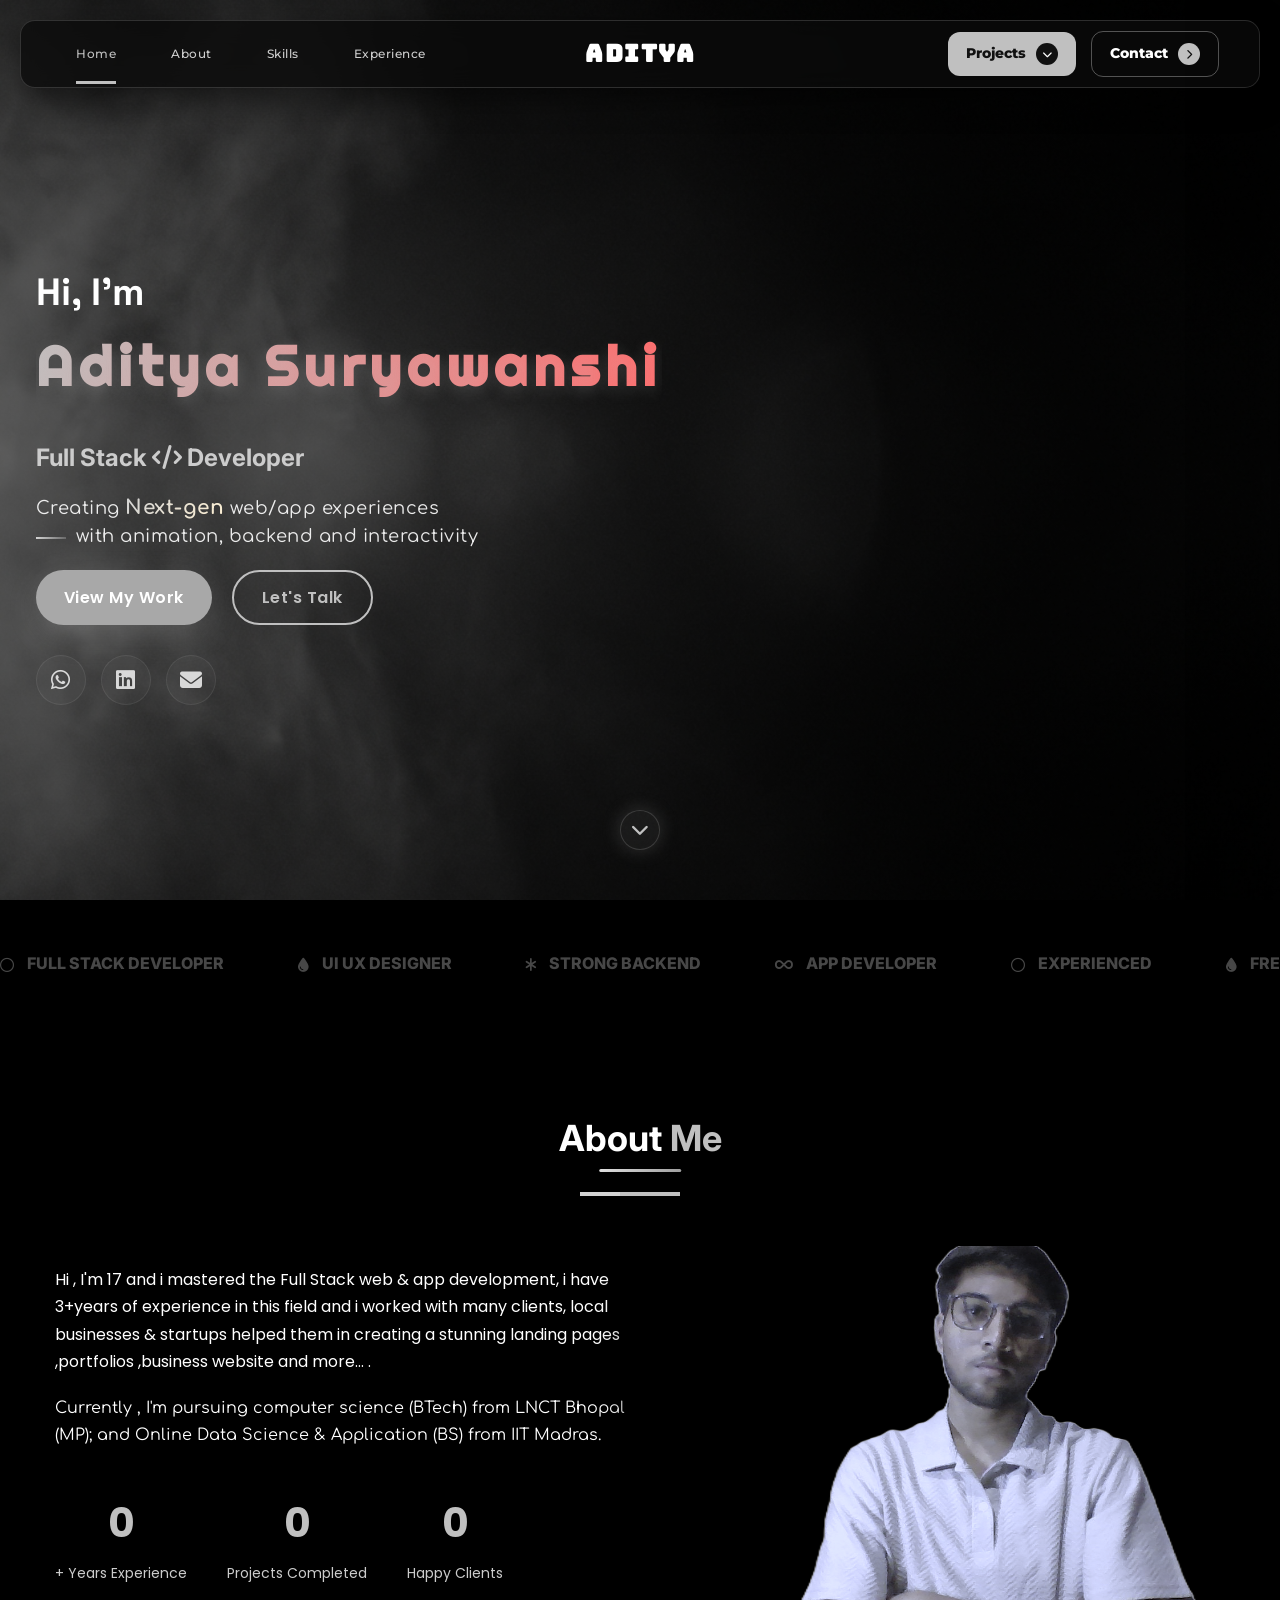
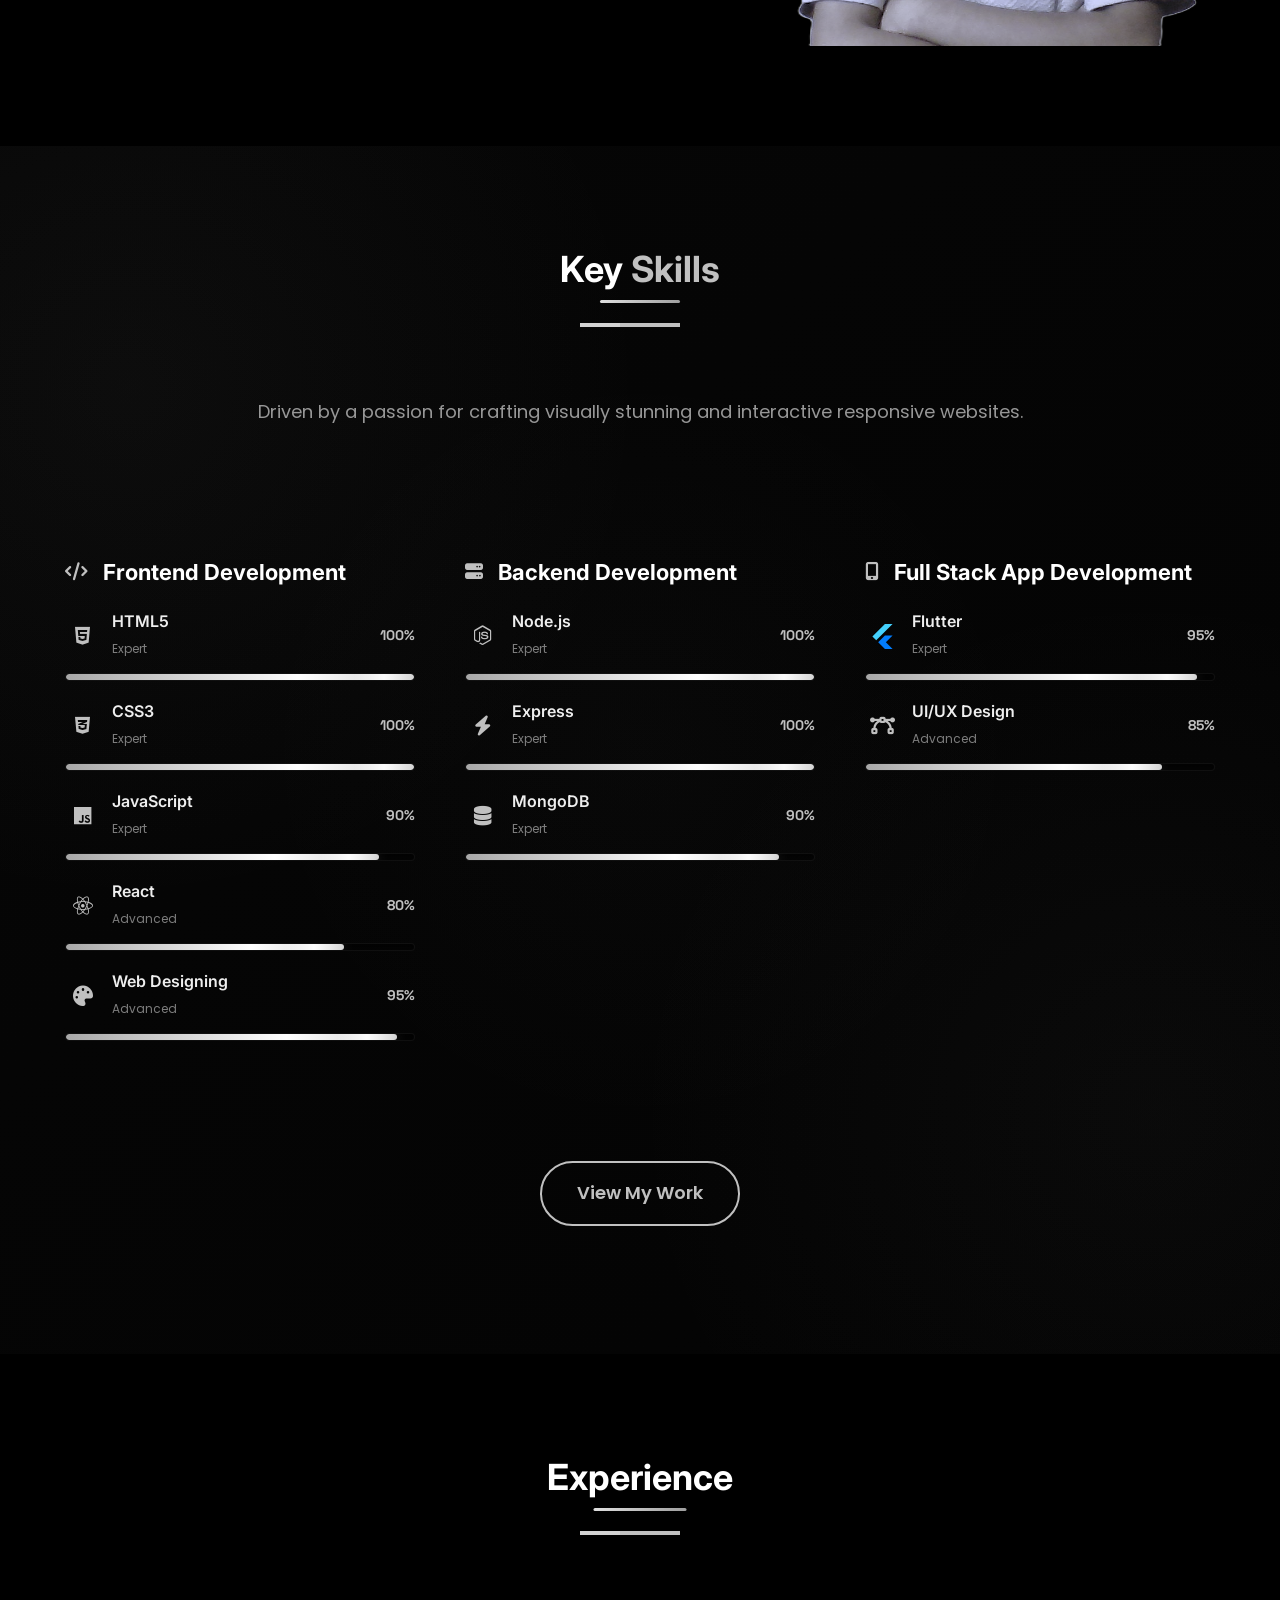
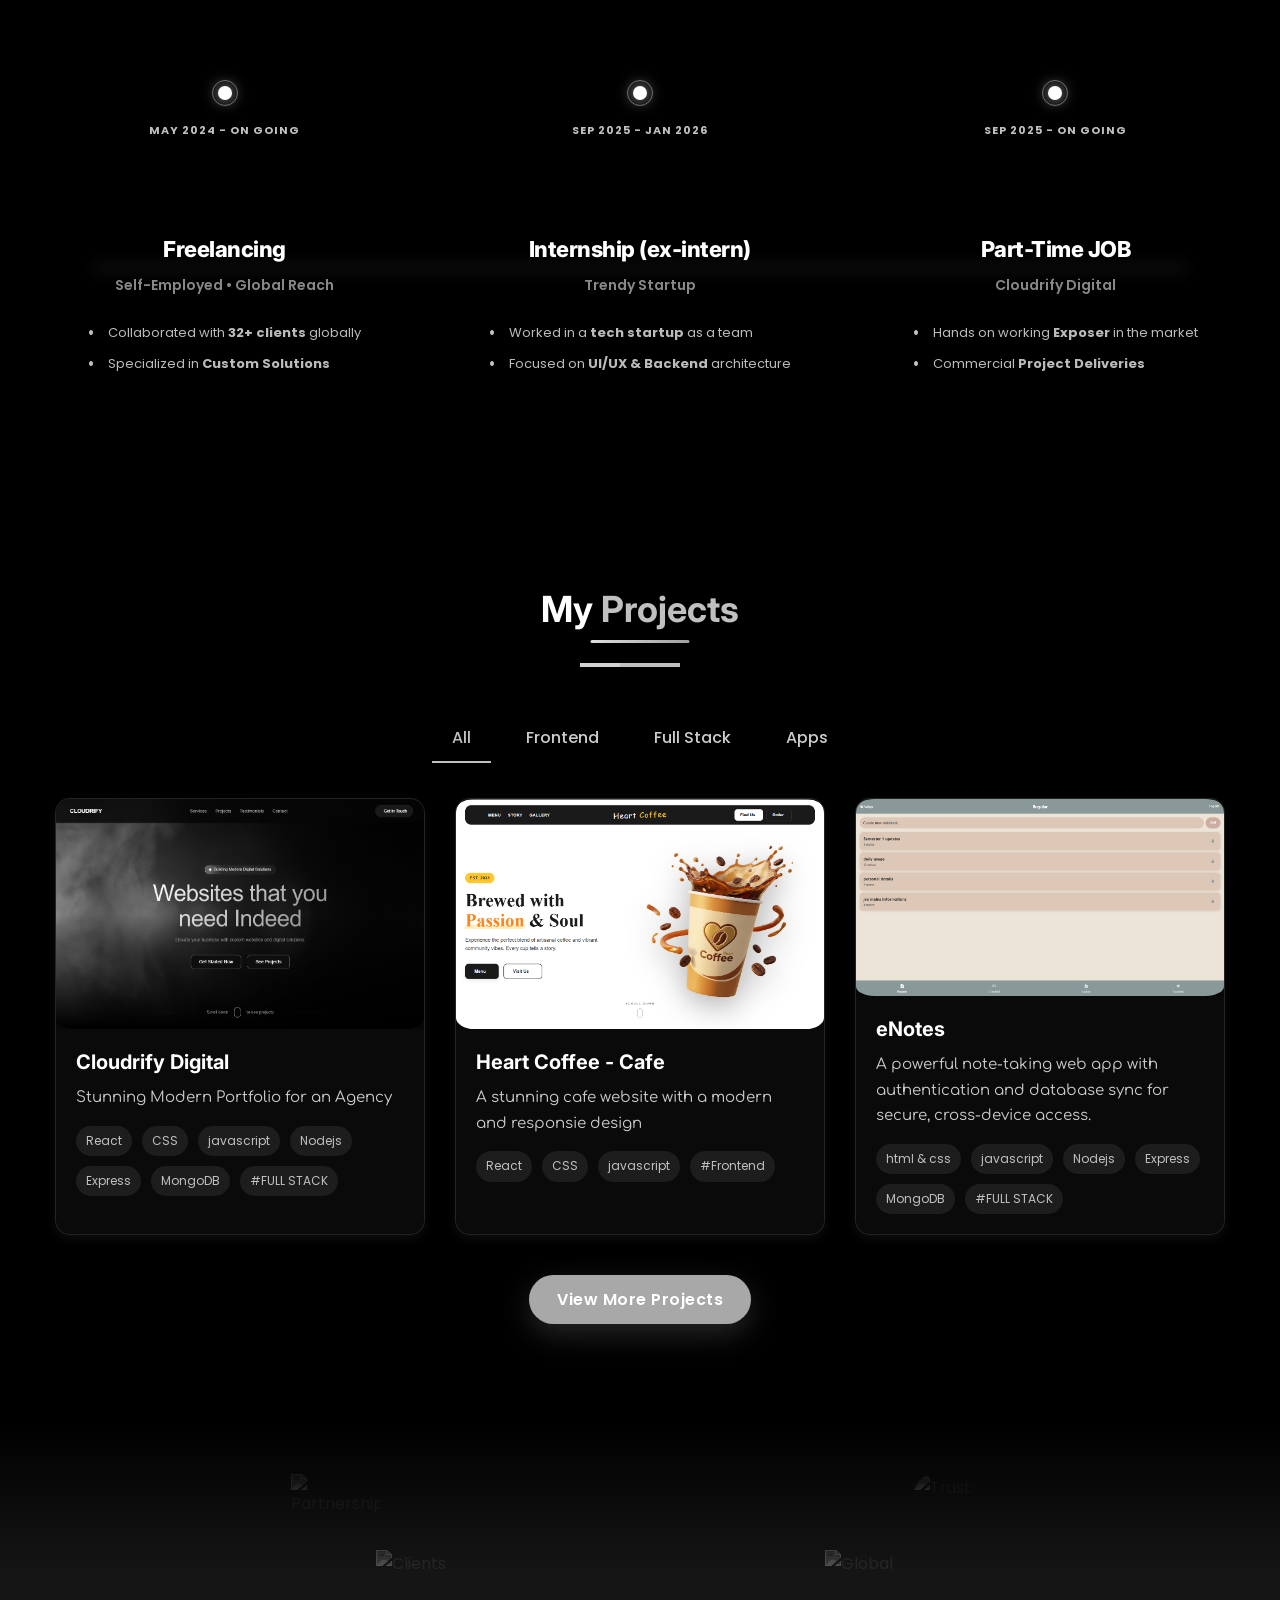
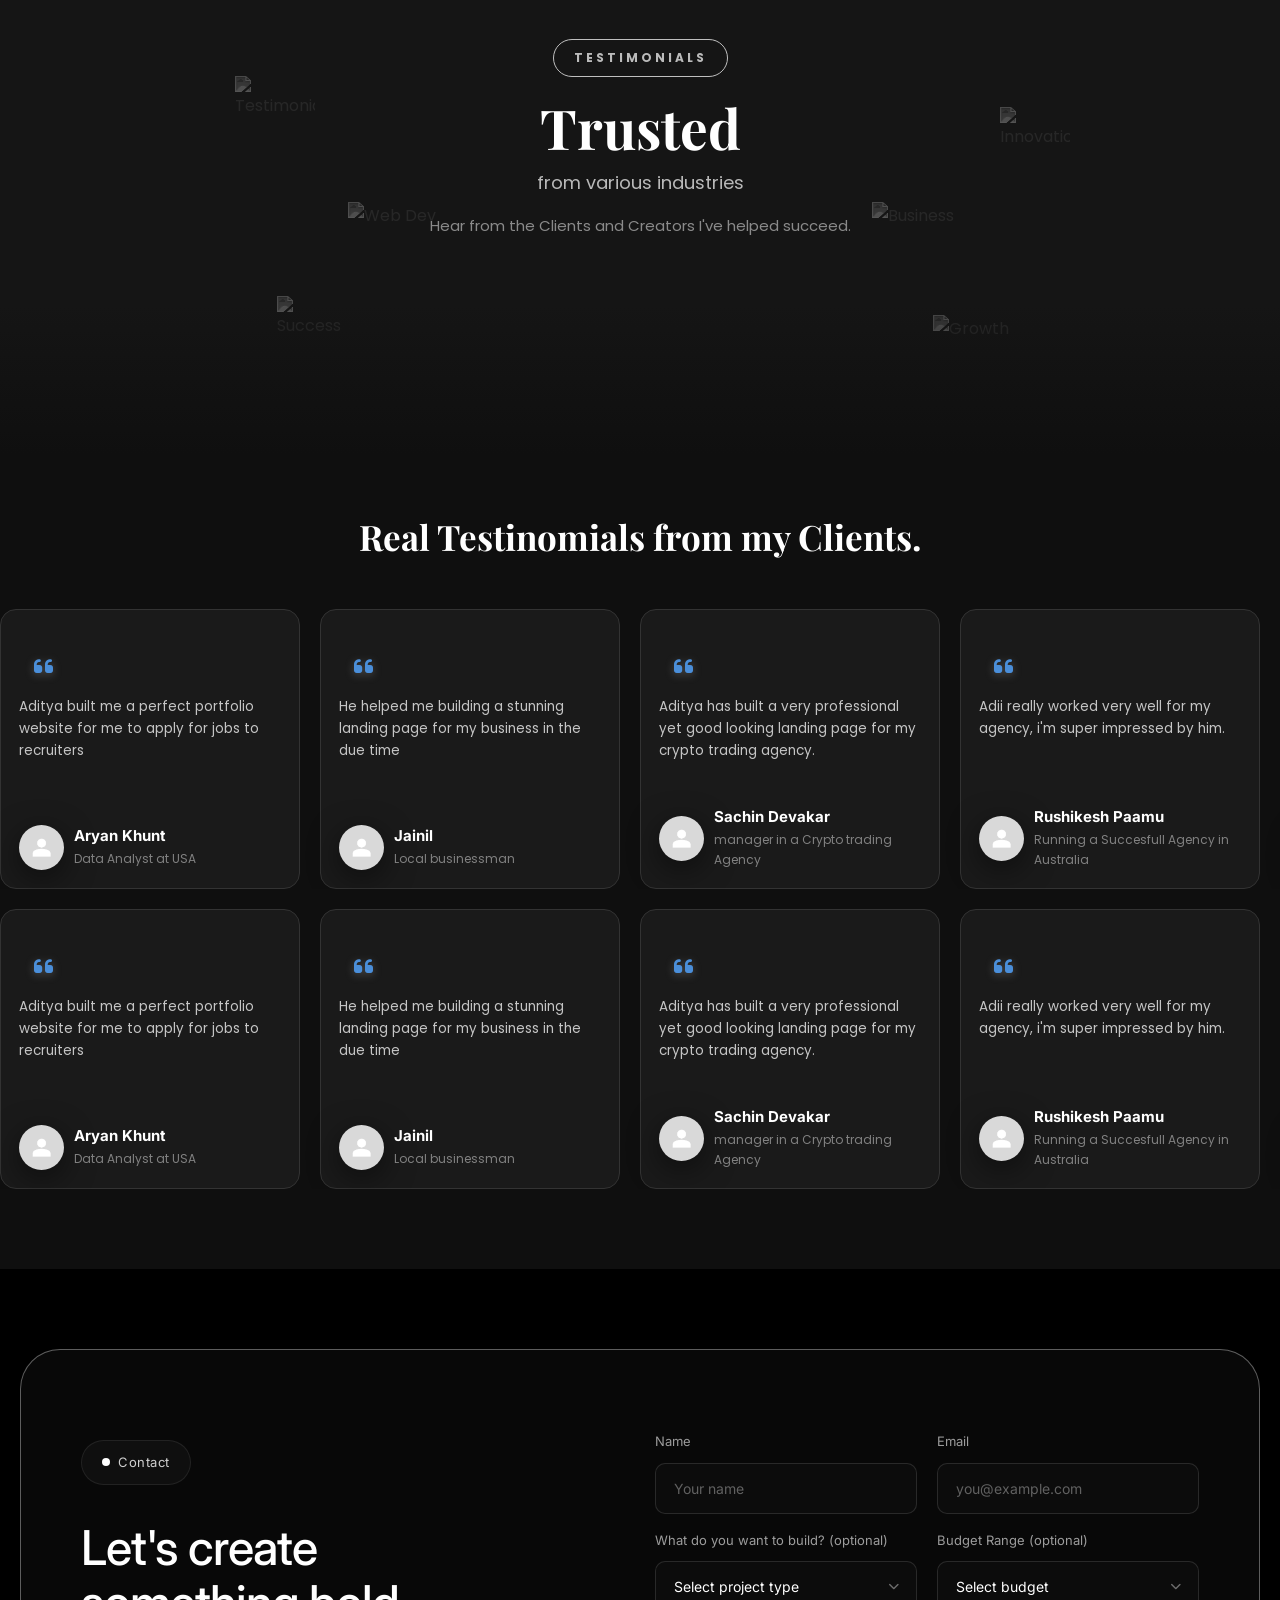
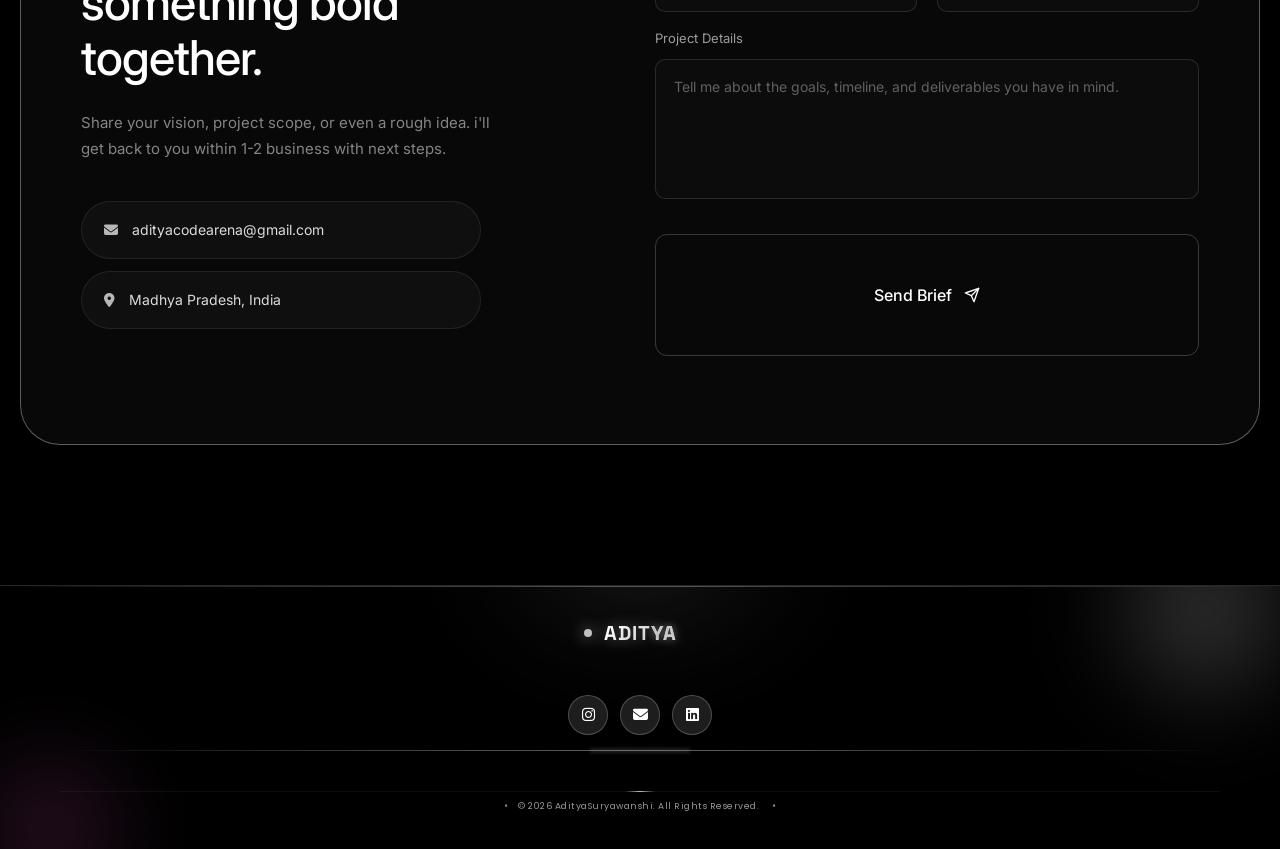
==== commit 4ce1a1e9: "update portfolio" ====
--- a/index.html
+++ b/index.html
@@ -14,53 +14,22 @@
         href="https://fonts.googleapis.com/css2?family=Poppins:wght@300;400;500;600;700;800&family=Space+Grotesk:wght@300;400;500;600;700&family=Raleway:wght@300;400;500&family=Comfortaa:wght@400;500;700&family=Montserrat:wght@300;400;500;600;700;800;900&family=Bebas+Neue&family=Orbitron:wght@400;500;600;700;800;900&family=Righteous&family=Playfair+Display:ital,wght@0,400;0,700;1,400&family=Inter:wght@300;400;500;600;700;800;900&family=Bungee&display=swap"
         rel="stylesheet">
 
-
     <!-- Preload resources for better loading performance, especially on tablets -->
     <link rel="preload" href="https://unpkg.com/@splinetool/viewer@1.9.98/build/spline-viewer.js" as="script">
     <link rel="preload" href="https://prod.spline.design/pJmBesvLzyiLfOWa/scene.splinecode" as="fetch"
         crossorigin="anonymous">
 
-
-    <!-- Progress bar fix style -->
-
-
-
-
-
-
-
-
-    <!-- Custom cursor script -->
-
-
-
-
-    <!-- Direct cursor script - Simplified debug version -->
-
-
-
-
-
-
     <!-- Enhanced Mobile Header and Menu Styles -->
 
-
     <!-- Script to fix the "with" text in tablet view -->
 
-
     <!-- Script for improved mobile menu behavior -->
 
-
     <!-- Mobile-only gap fixes -->
 
-
-
-
     <!-- Script for active menu highlighting -->
 
-
     <!-- EXTRA STRONG styles for tablet 3D model -->
-
 
     <!-- Script to force 3D model size on tablets - FIXED VERSION -->
 
@@ -117,14 +86,10 @@
             </div>
             <h2 class="subtitle" style="font-weight:bolder;">Full Stack <i class="fa-solid fa-code"></i> Developer</h2>
 
-
-
             <div class="premium-description">
                 <p>Creating <span class="highlight-text">Next-gen</span> web/app experiences</p>
                 <p class="with-line">with animation, backend and interactivity</p>
             </div>
-
-
 
             <div class="cta-buttons">
                 <a href="#projects" class="btn primary-btn">View My Work</a>
@@ -165,8 +130,6 @@
         <script type="module" src="https://unpkg.com/@splinetool/viewer@1.9.98/build/spline-viewer.js"></script>
 
         <!-- Improved model positioning script -->
-
-
 
         <a href="#about" class="scroll-indicator">
             <i class="fas fa-chevron-down"></i>
@@ -245,7 +208,6 @@
 
                 <img src="img6.png" alt="Profile Image" loading="lazy">
 
-
             </div>
         </div>
     </section>
@@ -450,14 +412,11 @@
                     </div>
                 </div>
 
-
-
                 <div class="skills-footer">
                     <a href="#projects" class="skills-cta">View My Work</a>
                 </div>
             </div>
     </section>
-
 
     <!-- Premium Experience Section -->
     <section id="experience" class="exp-premium-section">
@@ -544,7 +503,6 @@
     <!-- Projects Section -->
     <section id="projects" class="projects-section">
 
-
         <div class="section-header">
             <h2 class="section-title">My <span class="highlight">Projects</span></h2>
             <div class="section-underline"></div>
@@ -555,17 +513,6 @@
             <button class="filter-btn" data-filter="ui">Full Stack</button>
             <button class="filter-btn" data-filter="3d">Apps</button>
         </div>
-
-
-
-
-
-
-
-
-
-
-
 
         <div class="projects-grid">
 
@@ -629,7 +576,7 @@
                     <img src=img2.png class="image" loading="lazy">
                     <div class="project-overlay">
                         <div class="project-links">
-                            <a href="https://enotes-soja.onrender.com" class="project-link" target="main"><i
+                            <a href="https://enotes-arena.onrender.com" class="project-link" target="main"><i
                                     class="fas fa-link"></i></a>
                         </div>
                     </div>
@@ -651,8 +598,6 @@
                 </div>
             </div>
 
-
-
             <div class="project-card" data-category="web">
                 <div class="project-img">
                     <img src="project1.png" class="image" loading="lazy">
@@ -676,9 +621,6 @@
                     </div>
                 </div>
             </div>
-
-
-
 
             <div class="project-card" data-category="web">
                 <div class="project-img">
@@ -708,13 +650,6 @@
                 </div>
             </div>
 
-
-
-
-
-
-
-
             <div class="project-card" data-category="ui">
                 <div class="project-img">
 
@@ -742,9 +677,6 @@
                 </div>
             </div>
 
-
-
-
             <div class="project-card" data-category="ui">
                 <div class="project-img">
 
@@ -1058,9 +990,6 @@
             </div>
     </section>
 
-
-
-
     <!-- Contact Section -->
     <section id="contact" class="contact-section" style="background-color: black;">
         <div class="contact-container">
@@ -1086,11 +1015,13 @@
                     </div>
                 </div>
 
-
             </div>
 
             <div class="contact-right">
                 <form class="contact-form modern-form">
+                    <!-- Honeypot field to catch spam bots (hidden from humans) -->
+                    <input type="text" name="_honey" tabindex="-1" autocomplete="off"
+                        style="position:absolute;left:-9999px;opacity:0;height:0;width:0;" aria-hidden="true">
                     <div class="form-row">
                         <div class="form-field">
                             <label>Name</label>
@@ -1148,10 +1079,6 @@
         </div>
     </section>
 
-
-
-
-
     <!-- Footer -->
     <footer class="footer">
         <div class="footer-glow"></div>
@@ -1190,8 +1117,6 @@
     <script src="https://cdnjs.cloudflare.com/ajax/libs/three.js/r128/three.min.js"></script>
     <script src="https://cdnjs.cloudflare.com/ajax/libs/gsap/3.12.2/gsap.min.js"></script>
     <script src="https://cdnjs.cloudflare.com/ajax/libs/gsap/3.12.2/ScrollTrigger.min.js"></script>
-    <!-- EmailJS SDK -->
-    <script type="text/javascript" src="https://cdn.jsdelivr.net/npm/@emailjs/browser@4/dist/email.min.js"></script>
     <script src="script.js"></script>
 
     <!-- FOOLPROOF Mobile Menu Handler - This WILL work -->
--- a/styles.css
+++ b/styles.css
@@ -566,57 +566,6 @@
     margin-left: 5rem;
 }
 
-.glitch-text {
-    position: relative;
-    font-size: 6rem;
-    font-weight: 800;
-    color: var(--text-color);
-    letter-spacing: -1px;
-    animation: textReveal 1s var(--transition-normal) forwards;
-    opacity: 0;
-    transform: translateY(20px);
-}
-
-.glitch-text .highlight {
-    color: var(--primary-color);
-    position: relative;
-    display: inline-block;
-    transition: all 0.1s ease;
-}
-
-/* Optional: Add a subtle text shadow to the highlight element */
-.glitch-text .highlight::after {
-    content: attr(data-glitch);
-    position: absolute;
-    top: 0;
-    left: 0;
-    width: 100%;
-    height: 100%;
-    opacity: 0;
-    mix-blend-mode: difference;
-    pointer-events: none;
-}
-
-.glitch-text .dud {
-    color: var(--primary-color);
-}
-
-.dark-mode .glitch-text {
-    color: var(--dark-text);
-}
-
-@keyframes textReveal {
-    0% {
-        opacity: 0;
-        transform: translateY(20px);
-    }
-
-    100% {
-        opacity: 1;
-        transform: translateY(0);
-    }
-}
-
 .subtitle {
     font-size: 2.4rem;
     color: var(--text-light);
@@ -835,16 +784,10 @@
 
 }
 
-
 img {
-
-
-
-
 
     overflow: hidden;
     box-shadow: var(--shadow-md);
-
 
     width: 730px;
     height: 400px;
@@ -2089,9 +2032,7 @@
     }
 }
 
-
 /* Premium Contact Content Layout */
-
 
 /* ================ PIXEL-PERFECT CONTACT SECTION ================ */
 .contact-section {
@@ -2115,7 +2056,6 @@
     border: 1px solid rgba(128, 128, 128, 0.712);
     border-radius: 40px;
 }
-
 
 .contact-left {
     padding-top: 10px;
@@ -2229,7 +2169,6 @@
     border-color: rgba(255, 255, 255, 0.25);
     background: rgba(255, 255, 255, 0.06);
 }
-
 
 .contact-right {
     padding-top: 0;
@@ -2896,10 +2835,6 @@
         padding: 0 2rem;
     }
 
-    .glitch-text {
-        font-size: 5rem;
-    }
-
     .subtitle {
         font-size: 2.2rem;
         margin-bottom: 2rem;
@@ -3021,12 +2956,6 @@
     /* Hero Section */
     .hero-section {
         padding: 12rem var(--container-padding) 8rem;
-    }
-
-    .glitch-text {
-        font-size: 3.8rem;
-        line-height: 1.2;
-        margin-bottom: 1.5rem;
     }
 
     .subtitle {
@@ -3245,10 +3174,6 @@
     .nav-links {
         width: 90%;
         padding: 1.5rem;
-    }
-
-    .glitch-text {
-        font-size: 3.5rem;
     }
 
     .subtitle {
@@ -3385,16 +3310,6 @@
     box-shadow: 0 0 12px rgba(255, 107, 107, 0.4);
 }
 
-.glitch-text .highlight:hover {
-    filter: none !important;
-    text-shadow: none !important;
-    color: var(--primary-color) !important;
-    background: none !important;
-    cursor: default !important;
-    transition: none !important;
-}
-
-
 @media only screen and (min-width: 768px) and (max-width: 1024px) {
     #about .about-text {
         text-align: center !important;
@@ -3420,9 +3335,6 @@
         min-width: 120px !important;
     }
 }
-
-
-
 
 .info-item span {
     font-size: 1rem;
@@ -3686,11 +3598,6 @@
     }
 }
 
-
-
-
-
-
 /* Hide Spline logo - multiple approaches */
 .hero-3d-container {
     position: relative;
@@ -3888,8 +3795,6 @@
         margin-bottom: 2rem;
     }
 }
-
-
 
 .nav-links {
     position: absolute !important;
@@ -4013,8 +3918,6 @@
     margin-top: -75px !important;
     padding-top: 75px !important;
 }
-
-
 
 /* Mobile Menu Enhancement */
 body.menu-open {
@@ -4306,7 +4209,6 @@
     }
 }
 
-
 /* Comprehensive Responsive Design - Mobile & Tablet Only */
 @media (max-width: 991px) {
 
@@ -4559,7 +4461,6 @@
         height: 50px;
     }
 
-
     /* Footer */
     .footer-logo .logo-text {
         font-size: 1.8rem;
@@ -4634,7 +4535,6 @@
         padding-top: 65px !important;
     }
 }
-
 
 /* Mobile testimonial card fixes */
 @media (max-width: 767px) {
@@ -4722,13 +4622,6 @@
     transition: none;
 }
 
-.expandCursor {
-    width: 50px !important;
-    height: 50px !important;
-    background-color: #ff00ff !important;
-    border: 3px solid #ffffff !important;
-}
-
 @media (max-width: 767px) {
     body {
         cursor: auto !important;
@@ -4780,15 +4673,6 @@
     transform: translate(-50%, -50%);
 }
 
-.expandCursor {
-    width: 35px !important;
-    height: 35px !important;
-    background-color: rgba(192, 192, 192, 0.15) !important;
-    border: 2px solid rgba(192, 192, 192, 0.9) !important;
-    box-shadow: 0 0 15px rgba(192, 192, 192, 0.7) !important;
-    transition: all 0.3s cubic-bezier(0.175, 0.885, 0.32, 1.275) !important;
-}
-
 @media (max-width: 767px) {
     body {
         cursor: auto !important;
@@ -4798,8 +4682,6 @@
         display: none !important;
     }
 }
-
-
 
 /* Mobile-only header enhancements (max-width 767px) */
 @media (max-width: 767px) {
@@ -5242,7 +5124,6 @@
 
 /* ==================== MIGRATED STYLES FROM HTML ==================== */
 
-
 /* Glow animation */
 @keyframes glowMove {
     0% {
@@ -5451,8 +5332,6 @@
         margin-bottom: 2rem;
     }
 }
-
-
 
 .nav-links {
     position: absolute !important;
@@ -5576,7 +5455,6 @@
     margin-top: -75px !important;
     padding-top: 75px !important;
 }
-
 
 /* Mobile Menu Enhancement */
 body.menu-open {
@@ -5868,7 +5746,6 @@
     }
 }
 
-
 /* Comprehensive Responsive Design - Mobile & Tablet Only */
 @media (max-width: 991px) {
 
@@ -6212,7 +6089,6 @@
     }
 }
 
-
 /* Mobile testimonial card fixes */
 @media (max-width: 767px) {
 
@@ -6268,7 +6144,6 @@
         top: -12px;
     }
 }
-
 
 /* Custom cursor styles - HIGHLY VISIBLE VERSION */
 body {
@@ -6300,13 +6175,6 @@
     transition: none;
 }
 
-.expandCursor {
-    width: 50px !important;
-    height: 50px !important;
-    background-color: #ff00ff !important;
-    border: 3px solid #ffffff !important;
-}
-
 @media (max-width: 767px) {
     body {
         cursor: auto !important;
@@ -6316,7 +6184,6 @@
         display: none !important;
     }
 }
-
 
 /* Themed Custom Cursor - Matches Website Colors */
 body {
@@ -6359,15 +6226,6 @@
     transform: translate(-50%, -50%);
 }
 
-.expandCursor {
-    width: 35px !important;
-    height: 35px !important;
-    background-color: rgba(192, 192, 192, 0.15) !important;
-    border: 2px solid rgba(192, 192, 192, 0.9) !important;
-    box-shadow: 0 0 15px rgba(192, 192, 192, 0.7) !important;
-    transition: all 0.3s cubic-bezier(0.175, 0.885, 0.32, 1.275) !important;
-}
-
 @media (max-width: 767px) {
     body {
         cursor: auto !important;
@@ -6377,7 +6235,6 @@
         display: none !important;
     }
 }
-
 
 /* Mobile-only header enhancements (max-width 767px) */
 @media (max-width: 767px) {
@@ -6695,7 +6552,6 @@
     }
 }
 
-
 /* Mobile-only fixes - reduce gaps (phones only, max-width 767px) */
 @media (max-width: 767px) {
 
@@ -6797,7 +6653,6 @@
     }
 }
 
-
 /* Extra strong rule to force 3D model to be large on tablets */
 @media only screen and (min-width: 768px) and (max-width: 1024px) {
     html body .hero-section .hero-3d-container spline-viewer {
@@ -6814,7 +6669,6 @@
         max-height: 550px !important;
     }
 }
-
 
 .hero-content {
     padding-left: 1rem;
@@ -6905,7 +6759,6 @@
     }
 }
 
-
 /* Force position the Spline model - using direct tag name for maximum specificity */
 spline-viewer {
     transform: translateX(30%) !important;
@@ -6993,7 +6846,6 @@
     }
 }
 
-
 /* Fix for testimonial transitions */
 .testimonial-card {
     transition: opacity 0.8s ease, transform 0.8s ease;
@@ -7004,7 +6856,6 @@
     opacity: 1;
     /* Initial testimonial should be visible */
 }
-
 
 /* Premium Testimonial Cards */
 .testimonials-section {
@@ -7378,7 +7229,6 @@
     }
 }
 
-
 /* Enhanced Quote SVG */
 .quote-icon svg {
     filter: drop-shadow(0 4px 8px rgba(192, 192, 192, 0.4));
@@ -7423,7 +7273,6 @@
 .testimonial-card:first-child {
     z-index: 3;
 }
-
 
 /* Enhanced Footer Styling */
 .footer {
@@ -7596,7 +7445,6 @@
     }
 }
 
-
 /* Additional Testimonial Transition Styles */
 .testimonial-card {
     transition: opacity 0.3s ease;
@@ -7648,7 +7496,6 @@
     overflow: hidden;
     opacity: 0;
 }
-
 
 /* Simpler and more reliable testimonial carousel */
 .testimonials-container {
@@ -7731,7 +7578,6 @@
     background: #C0C0C0;
     transform: scale(1.2);
 }
-
 
 /* Only hide watermark on mobile */
 @media (max-width: 767px) {
@@ -7769,12 +7615,10 @@
     }
 }
 
-
 /* Restore normal cursor */
 body {
     cursor: auto !important;
 }
-
 
 /* Force the 3D model position to be further left on mobile only */
 @media (max-width: 767px) {
@@ -7814,8 +7658,6 @@
         z-index: 9999999 !important;
     }
 
-
-
     /* Add extra top space to footer on mobile */
     .footer {
         padding-top: 5rem !important;
@@ -7824,7 +7666,6 @@
         /* Add top margin */
     }
 }
-
 
 /* Tablet-specific styles (768px to 1024px) - UPDATED */
 @media (min-width: 768px) and (max-width: 1024px) {
@@ -8073,8 +7914,6 @@
         text-align: center !important;
     }
 
-
-
     /* Projects section - 2 columns on tablets */
     .projects-grid {
         grid-template-columns: repeat(2, 1fr) !important;
@@ -8176,8 +8015,6 @@
         gap: 2rem !important;
     }
 
-
-
     .footer {
         padding-top: 0 !important;
         /* No top padding */
@@ -8203,8 +8040,6 @@
         display: none !important;
     }
 
-
-
     .footer-divider {
         margin: 0.3rem 0 !important;
     }
@@ -8226,11 +8061,8 @@
     }
 }
 
-
 /* FORCE gap reduction between contact and footer - AGGRESSIVE APPROACH */
 @media (min-width: 768px) and (max-width: 1024px) {
-
-
 
     /* Force footer up with negative margin and transform */
     .footer {
@@ -8242,15 +8074,12 @@
         /* Ensure footer stays above any content */
     }
 
-
-
     /* Hide decorative elements that might take space */
     .footer-glow,
     .section-underline {
         display: none !important;
     }
 }
-
 
 /* Fix for Spline 3D model specifically on tablets */
 @media only screen and (min-width: 768px) and (max-width: 1024px) {
@@ -8275,7 +8104,6 @@
 
     /* Remove the placeholder that creates a background box */
 }
-
 
 /* IMPROVED & FIXED Tablet-only hero section modifications (768px to 1024px) */
 @media only screen and (min-width: 768px) and (max-width: 1024px) {
@@ -8424,7 +8252,6 @@
     }
 }
 
-
 /* Phone only styles - won't affect laptop/desktop */
 @media (max-width: 767px) {
 
@@ -8450,7 +8277,6 @@
         display: block;
     }
 }
-
 
 /* Mobile-only fixes - reduce gaps (phones only, max-width 767px) */
 @media (max-width: 767px) {
@@ -8774,53 +8600,6 @@
     position: relative;
 }
 
-/* --- HUD Stats Bar (Static) --- */
-.exp-hud-stats {
-    display: flex;
-    justify-content: center;
-    gap: 40px;
-    margin-bottom: 60px;
-}
-
-.hud-pill {
-    background: rgba(255, 255, 255, 0.03);
-    backdrop-filter: blur(10px);
-    border: 1px solid rgba(255, 255, 255, 0.1);
-    padding: 15px 35px;
-    border-radius: 100px;
-    display: flex;
-    align-items: center;
-    gap: 20px;
-    transition: transform 0.3s ease, border-color 0.3s ease;
-    box-shadow: 0 10px 30px rgba(0, 0, 0, 0.2);
-}
-
-.hud-pill i {
-    font-size: 2rem;
-    color: var(--primary-color);
-}
-
-.hud-info .stat-num {
-    font-size: 2.6rem;
-    font-weight: 800;
-    color: #fff;
-    line-height: 1;
-    display: block;
-}
-
-.hud-info .stat-label {
-    font-size: 1rem;
-    color: #888;
-    text-transform: uppercase;
-    letter-spacing: 1.5px;
-    font-weight: 600;
-}
-
-.hud-pill:hover {
-    transform: translateY(-5px);
-    border-color: rgba(var(--primary-rgb), 0.4);
-}
-
 /* --- Horizontal Axis Beam (Static) --- */
 .digital-axis {
     position: absolute;
@@ -9038,20 +8817,6 @@
     }
 }
 
-@media (max-width: 768px) {
-    .exp-hud-stats {
-        flex-direction: column;
-        align-items: center;
-        gap: 20px;
-    }
-
-    .hud-pill {
-        width: 100%;
-        max-width: 300px;
-        justify-content: center;
-    }
-}
-
 @media (max-width: 480px) {
     .digital-axis {
         left: 30px;
@@ -9072,4 +8837,121 @@
     .node-company {
         font-size: 1.2rem;
     }
-}+}
+/* ==================== Toast Notifications ==================== */
+#toast-container {
+    position: fixed;
+    bottom: 24px;
+    right: 24px;
+    z-index: 999999;
+    display: flex;
+    flex-direction: column;
+    gap: 12px;
+    pointer-events: none;
+}
+
+.toast {
+    pointer-events: auto;
+    display: flex;
+    align-items: center;
+    gap: 14px;
+    min-width: 260px;
+    max-width: 340px;
+    padding: 14px 18px;
+    background: rgba(10, 10, 12, 0.92);
+    backdrop-filter: blur(16px);
+    -webkit-backdrop-filter: blur(16px);
+    border: 1px solid rgba(192, 192, 192, 0.25);
+    border-radius: 14px;
+    box-shadow: 0 12px 40px rgba(0, 0, 0, 0.6), 0 0 0 1px rgba(255, 255, 255, 0.03);
+    color: #fff;
+    font-family: 'Inter', 'Poppins', sans-serif;
+    font-size: 14px;
+    line-height: 1.5;
+    opacity: 0;
+    transform: translateX(120%);
+    transition: transform 0.45s cubic-bezier(0.175, 0.885, 0.32, 1.275), opacity 0.35s ease;
+}
+
+.toast.show {
+    opacity: 1;
+    transform: translateX(0);
+}
+
+.toast.hide {
+    opacity: 0;
+    transform: translateX(120%);
+    transition: transform 0.3s ease, opacity 0.3s ease;
+}
+
+.toast-icon {
+    flex-shrink: 0;
+    width: 34px;
+    height: 34px;
+    border-radius: 50%;
+    display: flex;
+    align-items: center;
+    justify-content: center;
+    font-size: 14px;
+    background: rgba(0, 201, 167, 0.12);
+    border: 1px solid rgba(0, 201, 167, 0.4);
+    color: #00c9a7;
+    box-shadow: 0 0 12px rgba(0, 201, 167, 0.25);
+}
+
+.toast.error .toast-icon {
+    background: rgba(255, 107, 107, 0.12);
+    border: 1px solid rgba(255, 107, 107, 0.4);
+    color: #ff6b6b;
+    box-shadow: 0 0 12px rgba(255, 107, 107, 0.25);
+}
+
+.toast-body {
+    flex: 1;
+    display: flex;
+    flex-direction: column;
+    gap: 2px;
+    min-width: 0;
+}
+
+.toast-title {
+    font-weight: 700;
+    font-size: 13px;
+    letter-spacing: 0.3px;
+    text-transform: uppercase;
+    color: rgba(255, 255, 255, 0.92);
+}
+
+.toast-message {
+    font-weight: 500;
+    color: rgba(255, 255, 255, 0.75);
+}
+
+.toast-close {
+    flex-shrink: 0;
+    background: none;
+    border: none;
+    color: rgba(255, 255, 255, 0.4);
+    font-size: 14px;
+    cursor: pointer;
+    padding: 4px;
+    transition: color 0.2s ease;
+}
+
+.toast-close:hover {
+    color: #fff;
+}
+
+@media (max-width: 480px) {
+    #toast-container {
+        left: 16px;
+        right: 16px;
+        bottom: 16px;
+    }
+
+    .toast {
+        min-width: 0;
+        max-width: 100%;
+        width: 100%;
+    }
+}
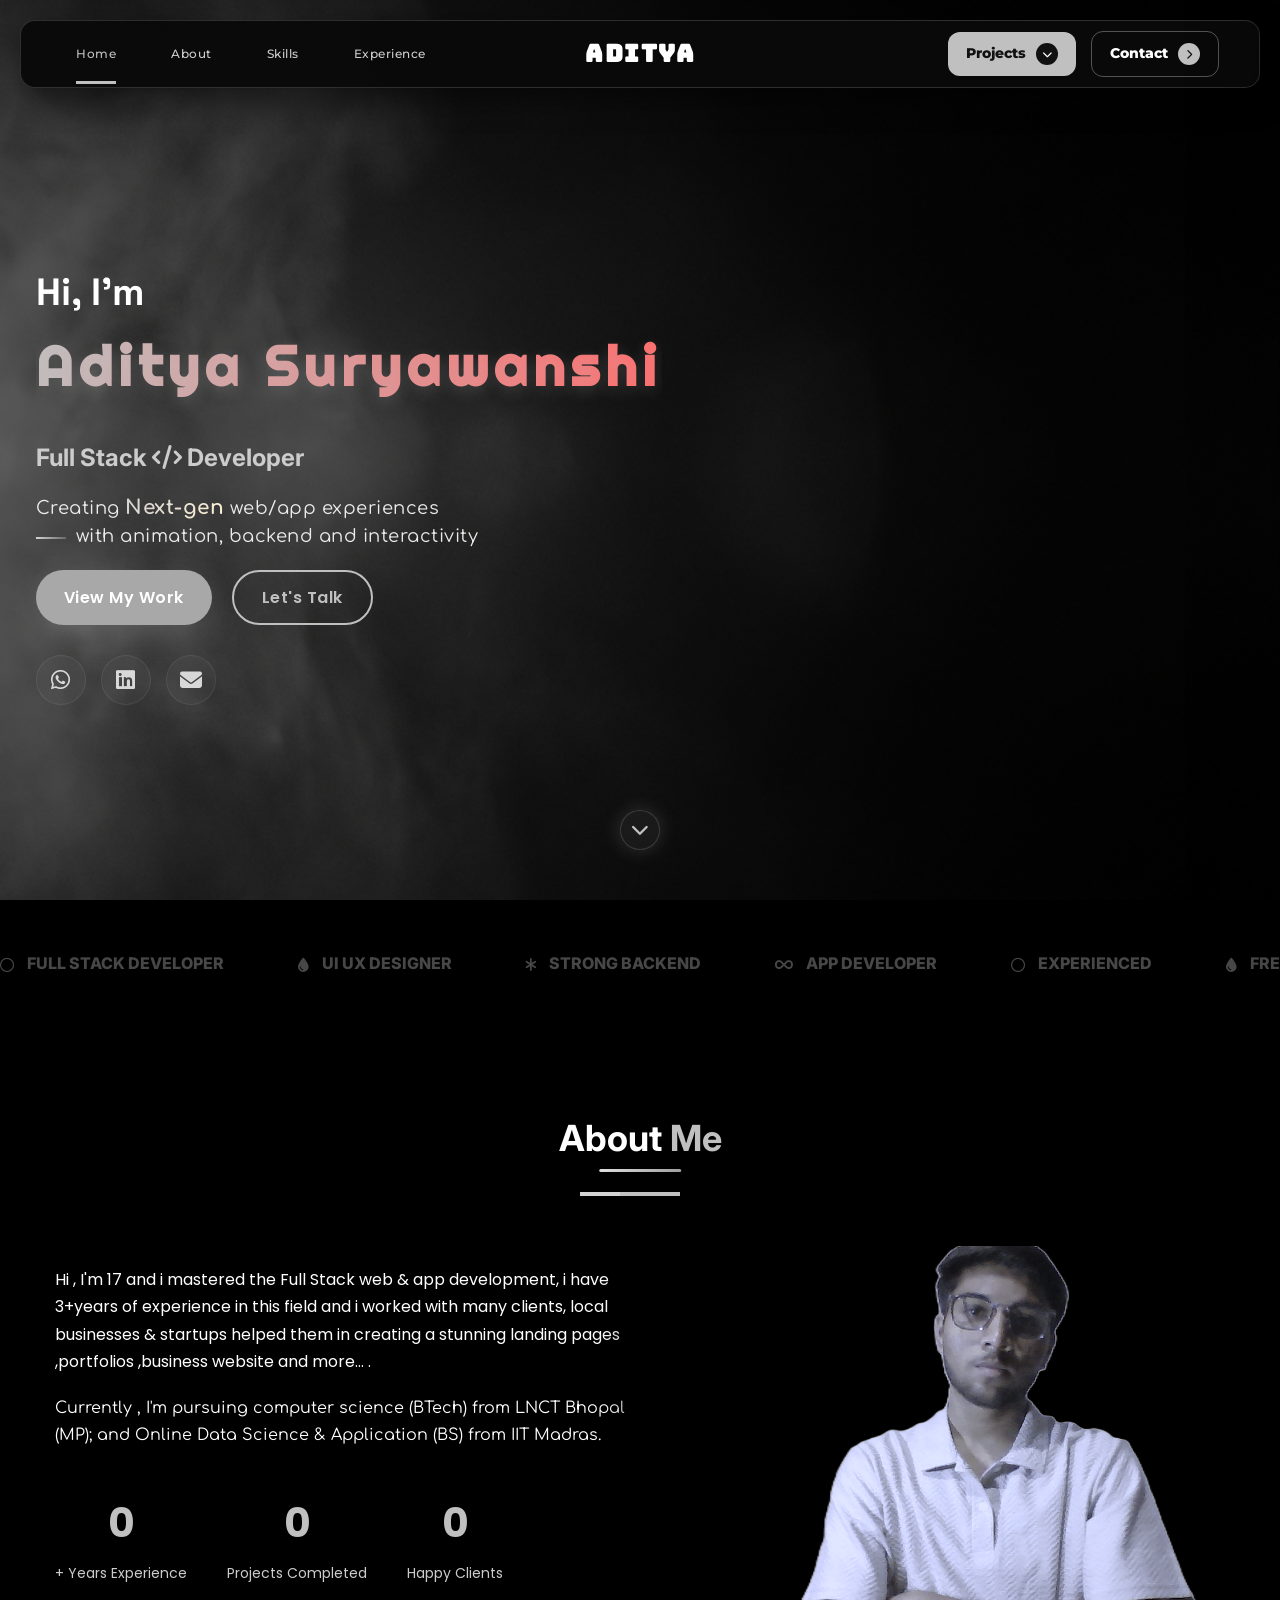
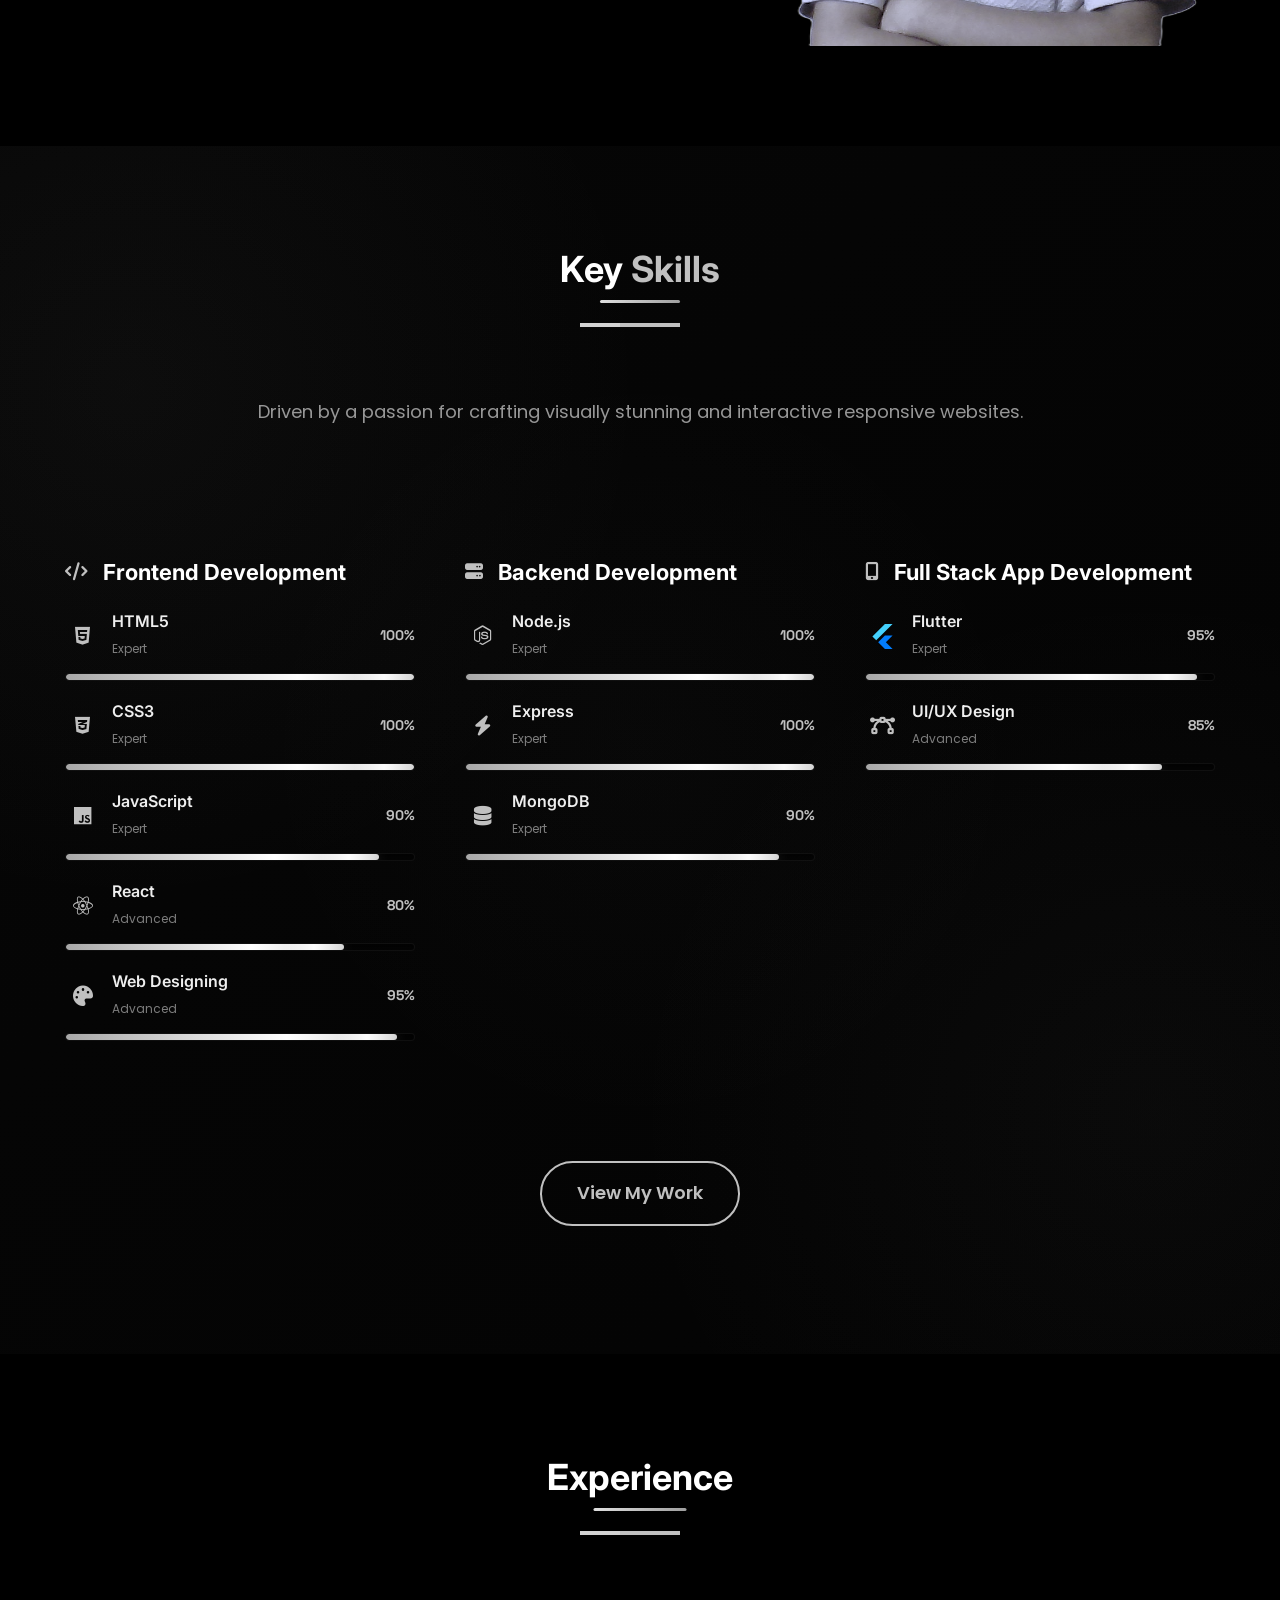
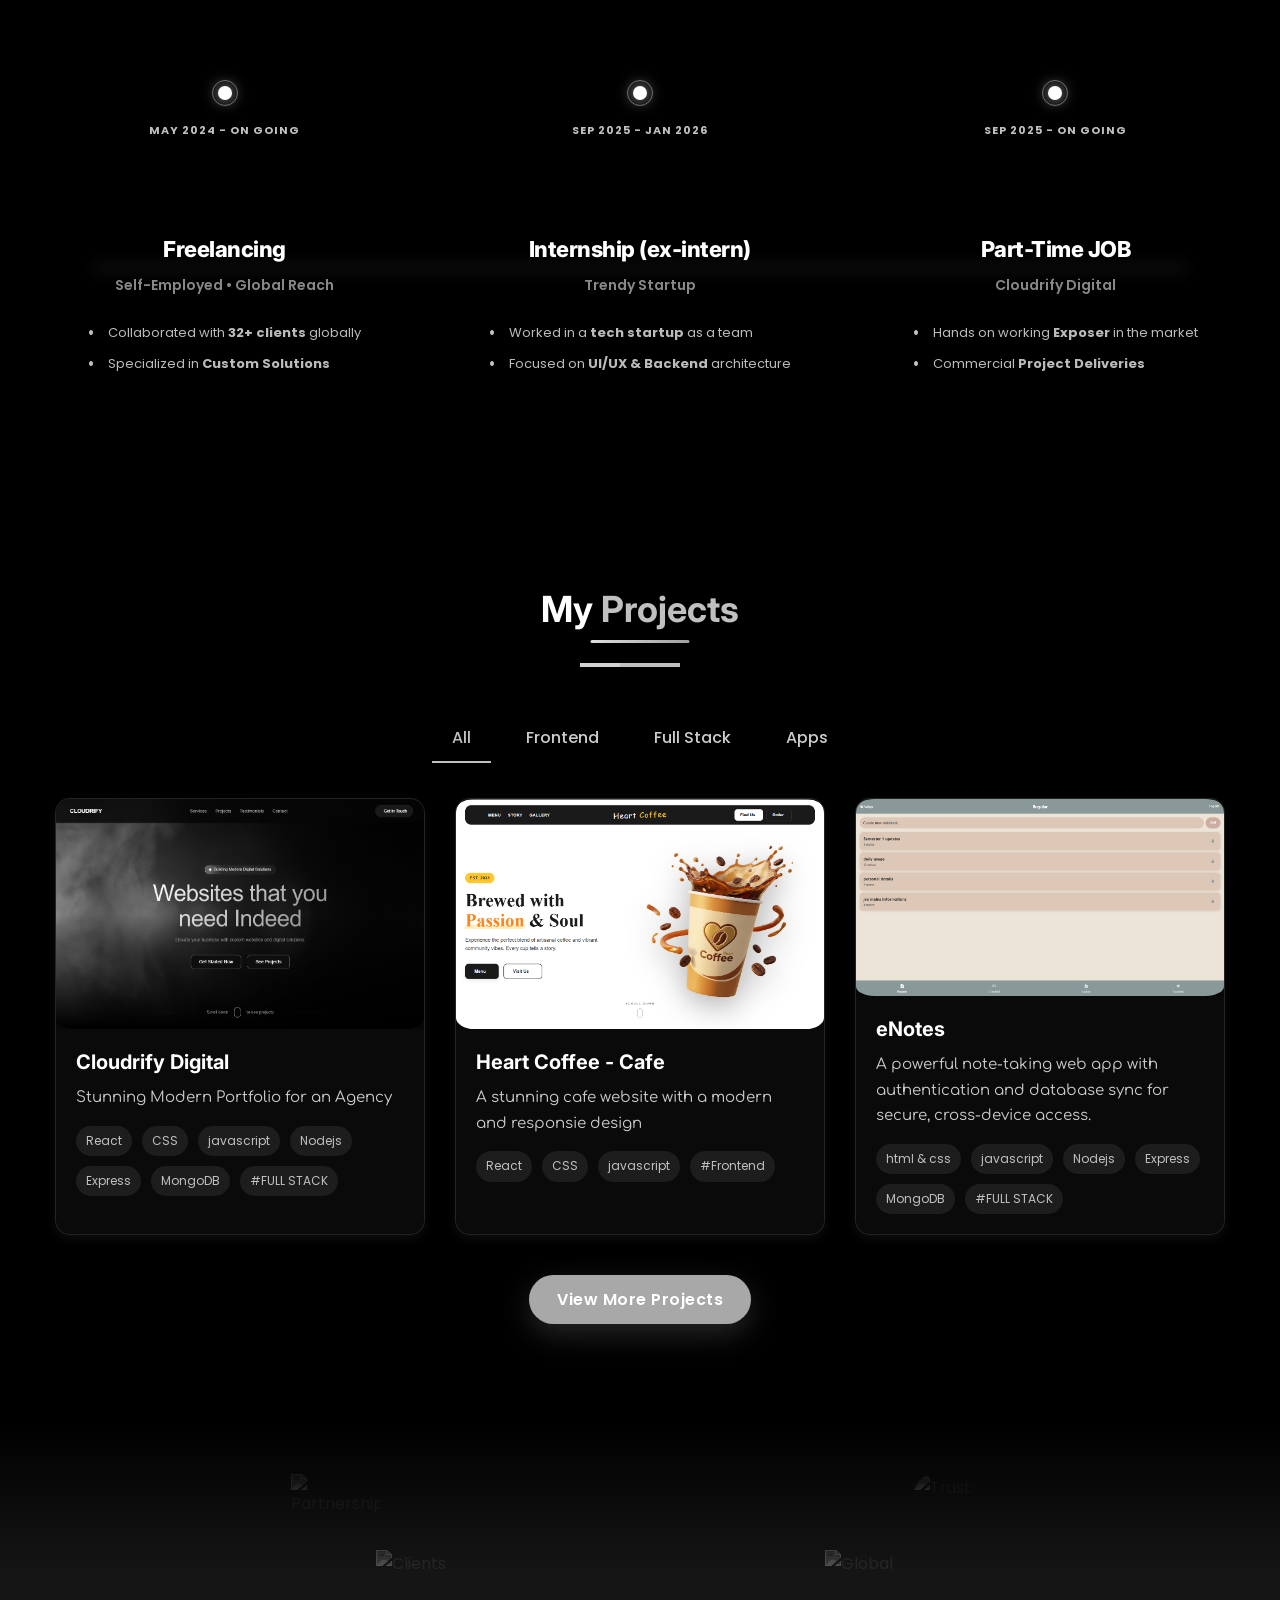
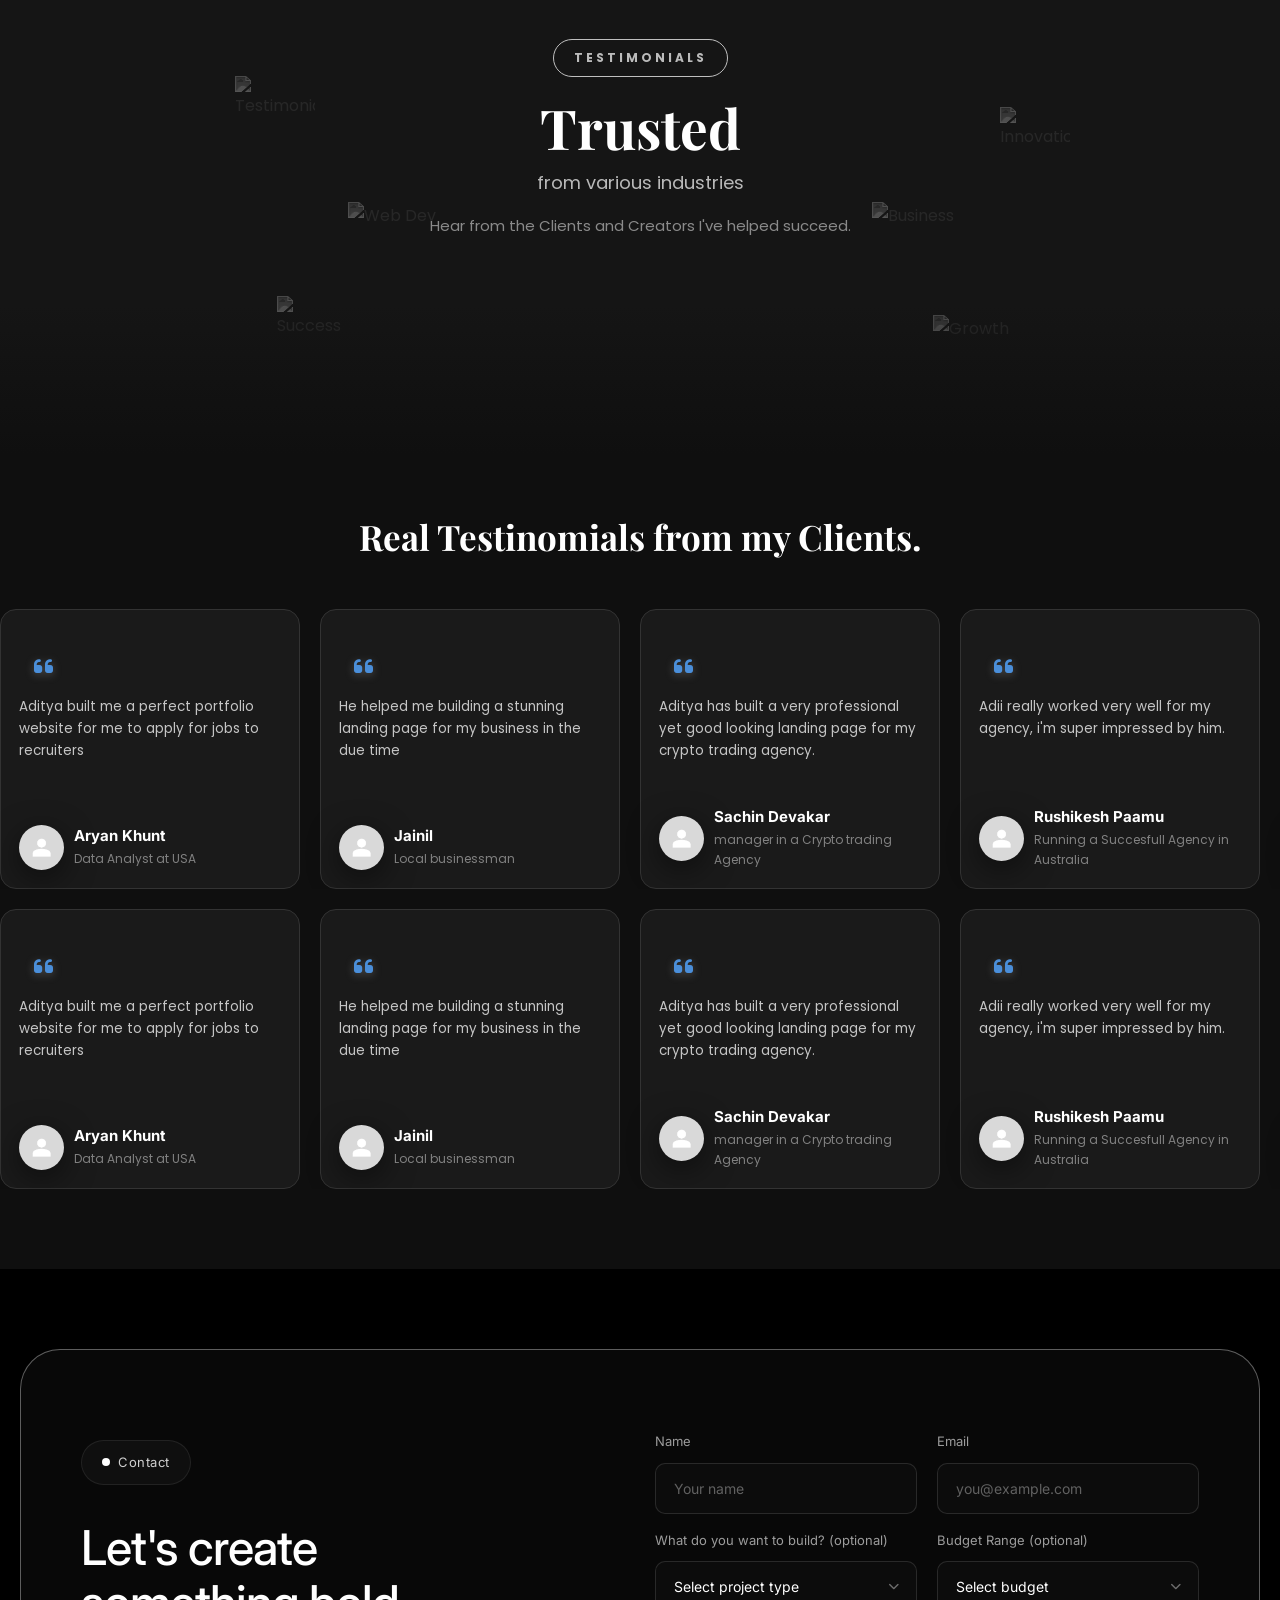
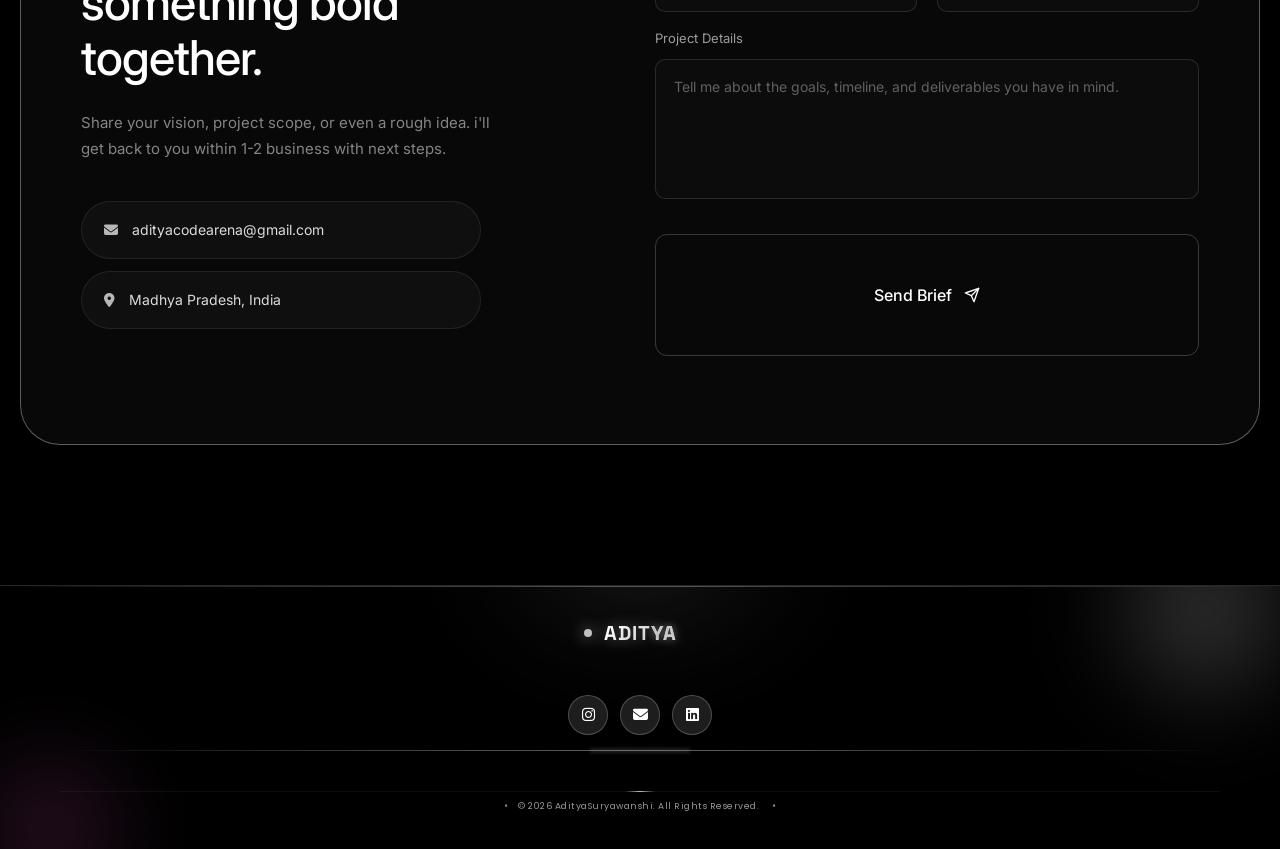
==== commit 4319e97c: "perf: fix lag - pause off-screen animations, lighter spline renderer, remove repaint animations" ====
--- a/index.html
+++ b/index.html
@@ -11,13 +11,15 @@
     <link rel="preconnect" href="https://fonts.googleapis.com">
     <link rel="preconnect" href="https://fonts.gstatic.com" crossorigin>
     <link
-        href="https://fonts.googleapis.com/css2?family=Poppins:wght@300;400;500;600;700;800&family=Space+Grotesk:wght@300;400;500;600;700&family=Raleway:wght@300;400;500&family=Comfortaa:wght@400;500;700&family=Montserrat:wght@300;400;500;600;700;800;900&family=Bebas+Neue&family=Orbitron:wght@400;500;600;700;800;900&family=Righteous&family=Playfair+Display:ital,wght@0,400;0,700;1,400&family=Inter:wght@300;400;500;600;700;800;900&family=Bungee&display=swap"
-        rel="stylesheet">
-
-    <!-- Preload resources for better loading performance, especially on tablets -->
-    <link rel="preload" href="https://unpkg.com/@splinetool/viewer@1.9.98/build/spline-viewer.js" as="script">
-    <link rel="preload" href="https://prod.spline.design/pJmBesvLzyiLfOWa/scene.splinecode" as="fetch"
-        crossorigin="anonymous">
+        href="https://fonts.googleapis.com/css2?family=Poppins:wght@300;400;500;600;700;800&family=Space+Grotesk:wght@300;400;500;600;700&family=Comfortaa:wght@400;500;700&family=Montserrat:wght@300;400;500;600;700;800;900&family=Playfair+Display:ital,wght@0,400;0,700;1,400&family=Inter:wght@300;400;500;600;700;800;900&family=Righteous&family=Bungee&display=swap"
+        rel="stylesheet" media="print" onload="this.media='all'">
+    <noscript>
+        <link href="https://fonts.googleapis.com/css2?family=Poppins:wght@300;400;500;600;700;800&family=Space+Grotesk:wght@300;400;500;600;700&family=Comfortaa:wght@400;500;700&family=Montserrat:wght@300;400;500;600;700;800;900&family=Playfair+Display:ital,wght@0,400;0,700;1,400&family=Inter:wght@300;400;500;600;700;800;900&family=Righteous&family=Bungee&display=swap"
+            rel="stylesheet">
+    </noscript>
+
+    <!-- NOTE: Spline viewer uses loading="lazy" so it only downloads when the hero is near the viewport.
+         No preload here on purpose - preloading forced the heavy WebGL scene to download on page load. -->
 
     <!-- Enhanced Mobile Header and Menu Styles -->
 
--- a/styles.css
+++ b/styles.css
@@ -367,9 +367,9 @@
 .nav-container-wrapper {
     max-width: 1400px;
     margin: 0 auto;
-    background: rgba(10, 10, 10, 0.8);
-    backdrop-filter: blur(12px);
-    -webkit-backdrop-filter: blur(12px);
+    background: rgba(10, 10, 10, 0.97);
+    /* backdrop-filter removed: over a near-opaque bg the blur was invisible but
+       re-sampled the backdrop on every scroll frame - a solid bg is free */
     border-radius: 15px;
     /* Pillow/Bar shape */
     padding: 1rem 4rem;
@@ -822,7 +822,7 @@
             rgba(192, 192, 192, 0.9),
             rgba(128, 128, 128, 0.9));
     background-size: 200% 100%;
-    animation: silverShine 1.8s infinite ease-in-out;
+    /* animation removed: background-position animations repaint every frame */
     box-shadow: 0 0 15px rgba(192, 192, 192, 0.6);
     border: none;
 }
@@ -861,17 +861,7 @@
         radial-gradient(circle at 90% 80%, rgba(169, 169, 169, 0.04) 0%, transparent 35%),
         radial-gradient(circle at 50% 50%, rgba(192, 192, 192, 0.02) 0%, transparent 45%);
     z-index: 0;
-    animation: slowBackground 15s infinite alternate ease-in-out;
-}
-
-@keyframes slowBackground {
-    0% {
-        background-position: 0% 0%;
-    }
-
-    100% {
-        background-position: 100% 100%;
-    }
+    /* animation removed: moving background-position on a full-section layer repaints the whole section every frame */
 }
 
 .skills-content {
@@ -1029,19 +1019,10 @@
     border-radius: 10px !important;
     position: relative !important;
     box-shadow: 0 0 15px rgba(255, 255, 255, 0.2) !important;
-    animation: silverMetallicShine 3s infinite linear !important;
+    /* animation removed: background-position animations repaint every frame */
     transition: width 1.5s cubic-bezier(0.1, 0, 0.2, 1) !important;
 }
 
-@keyframes silverMetallicShine {
-    0% {
-        background-position: 0% 50%;
-    }
-
-    100% {
-        background-position: 200% 50%;
-    }
-}
 
 .premium-skill-progress-glow {
     position: absolute !important;
@@ -1064,19 +1045,6 @@
     }
 }
 
-@keyframes silverShine {
-    0% {
-        background-position: 0% 50%;
-    }
-
-    50% {
-        background-position: 100% 50%;
-    }
-
-    100% {
-        background-position: 0% 50%;
-    }
-}
 
 .skills-footer {
     margin-top: 6rem;
@@ -3611,8 +3579,7 @@
     width: 250px;
     height: 100px;
     background: #000;
-    backdrop-filter: blur(30px);
-    -webkit-backdrop-filter: blur(30px);
+    /* backdrop-filter removed: it forces GPU re-blurring of the hero on every frame */
     z-index: 999999 !important;
     pointer-events: none;
     -webkit-mask-image: radial-gradient(circle at bottom right, black 0%, transparent 75%);
@@ -8955,3 +8922,33 @@
         width: 100%;
     }
 }
+
+/* ================ PERFORMANCE: pause heavy infinite animations when off-screen ================ */
+/* The .paused class is toggled by script.js (IntersectionObserver) when a section leaves the viewport.
+   Pausing via animation-play-state stops the compositor work with zero visual impact in-view. */
+.paused .ticker,
+.paused .scroll-track,
+.paused .float-img,
+.paused .floating-skill,
+.paused .premium-skill-progress-glow {
+    animation-play-state: paused !important;
+}
+
+/* Pause Spline's WebGL render loop when the hero is off-screen (toggled by script.js) */
+.hero-paused spline-viewer,
+.hero-paused .spline-loader {
+    display: none !important;
+}
+
+/* Respect users who prefer reduced motion: kill heavy motion entirely */
+@media (prefers-reduced-motion: reduce) {
+    .ticker,
+    .scroll-track,
+    .float-img,
+    .floating-skill,
+    .scroll-indicator,
+    .section-underline::before,
+    .premium-skill-progress-glow {
+        animation: none !important;
+    }
+}
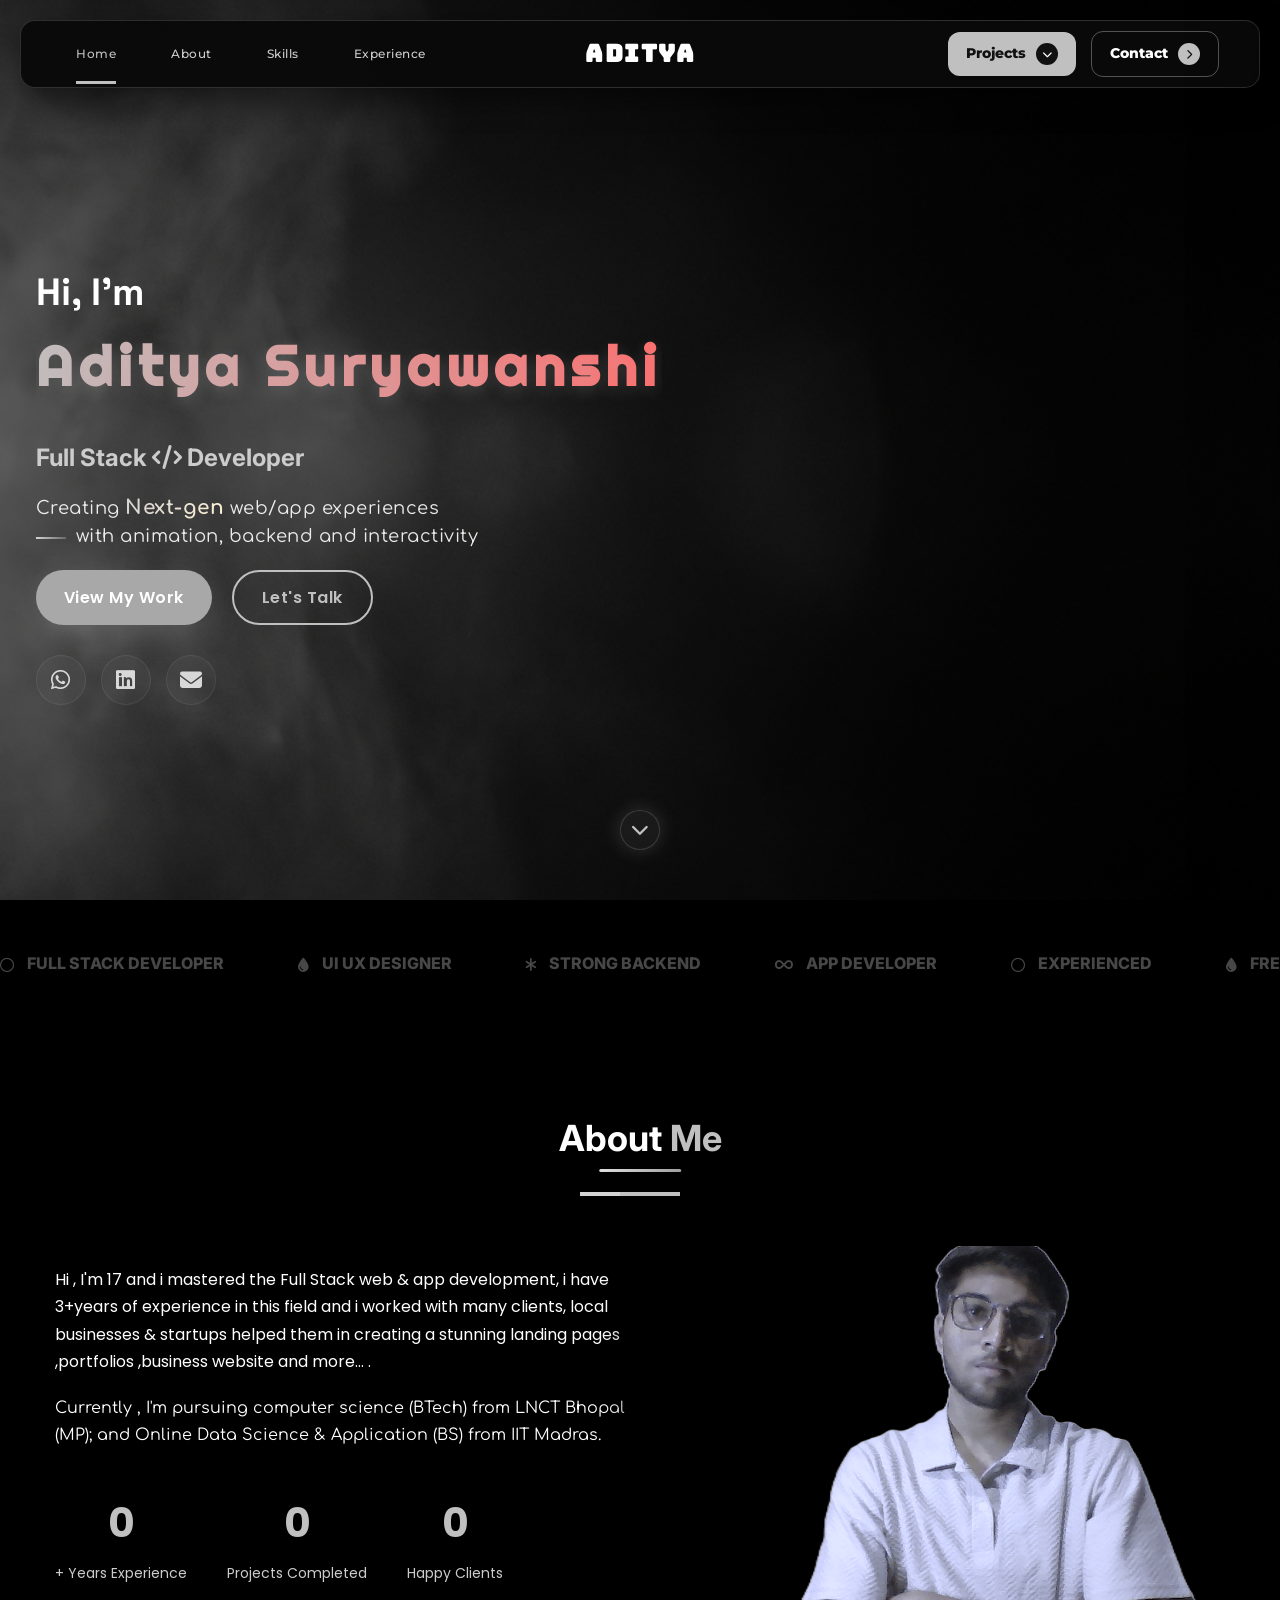
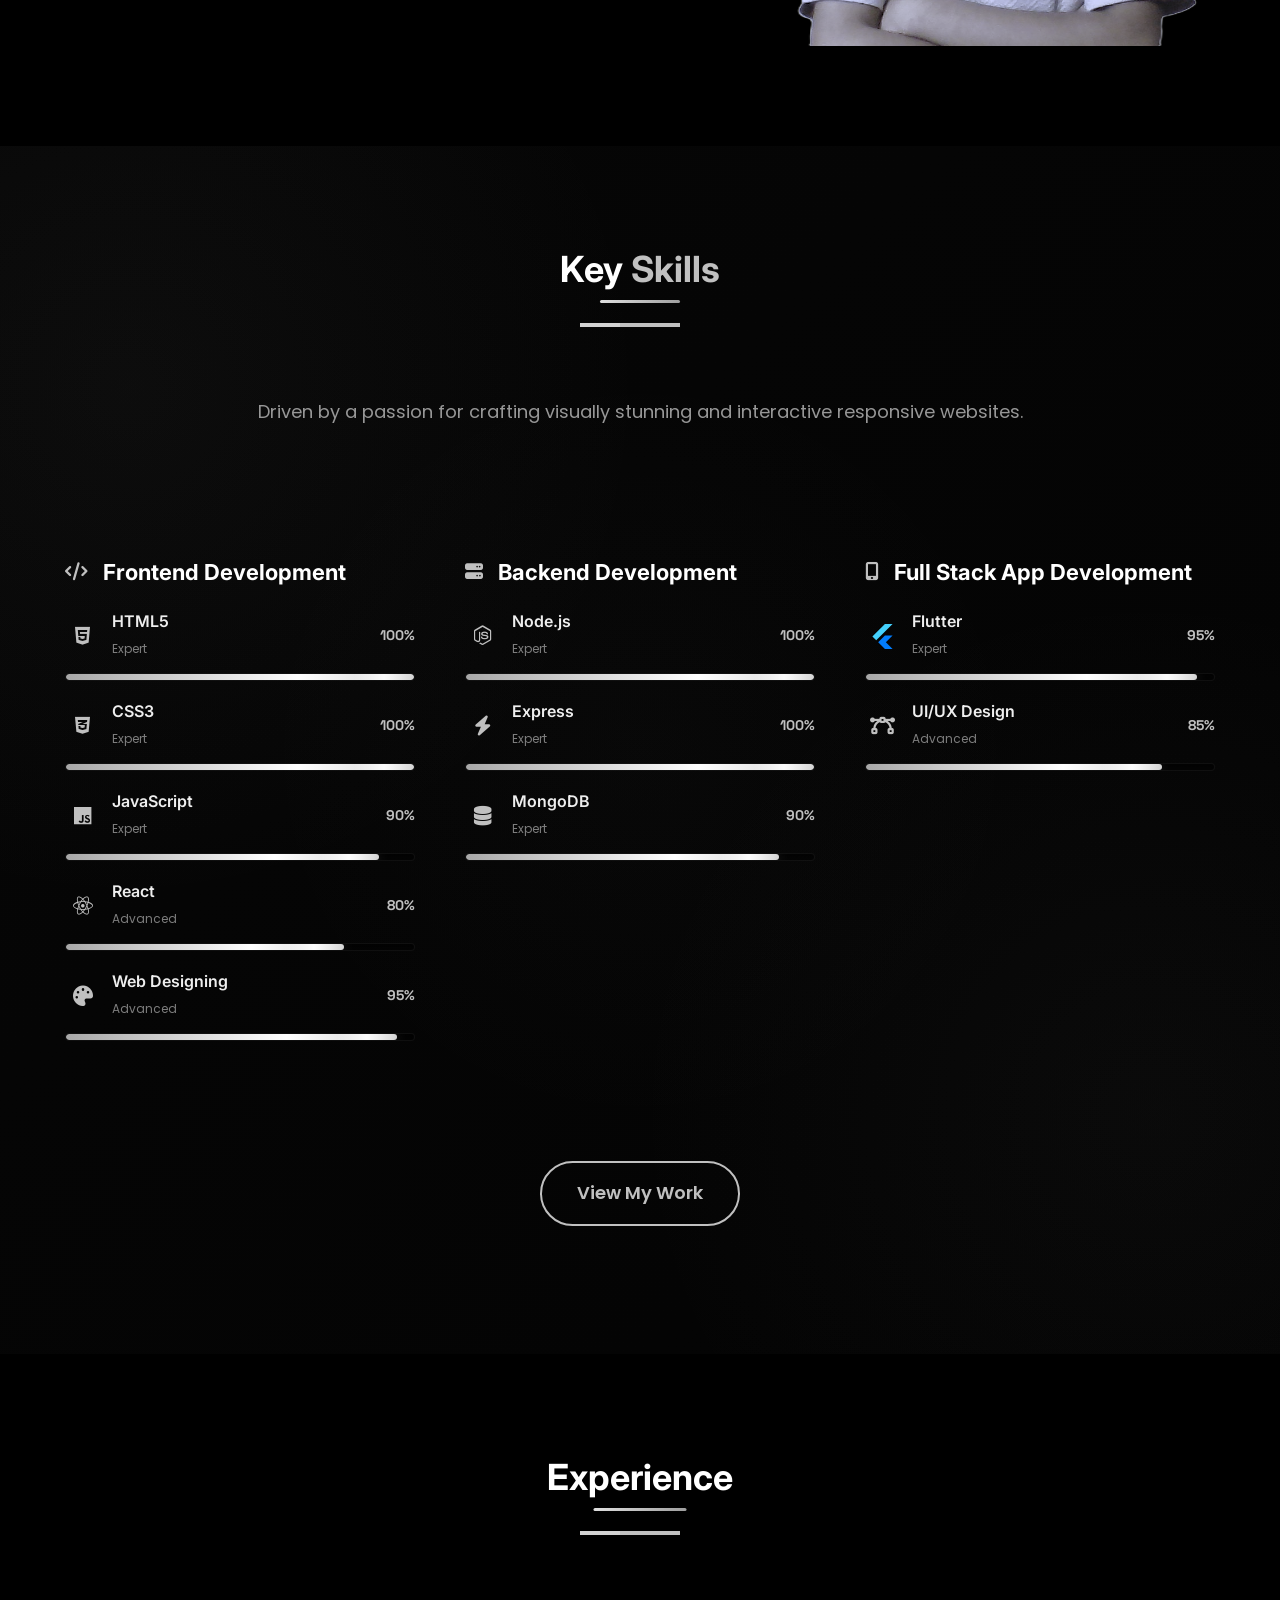
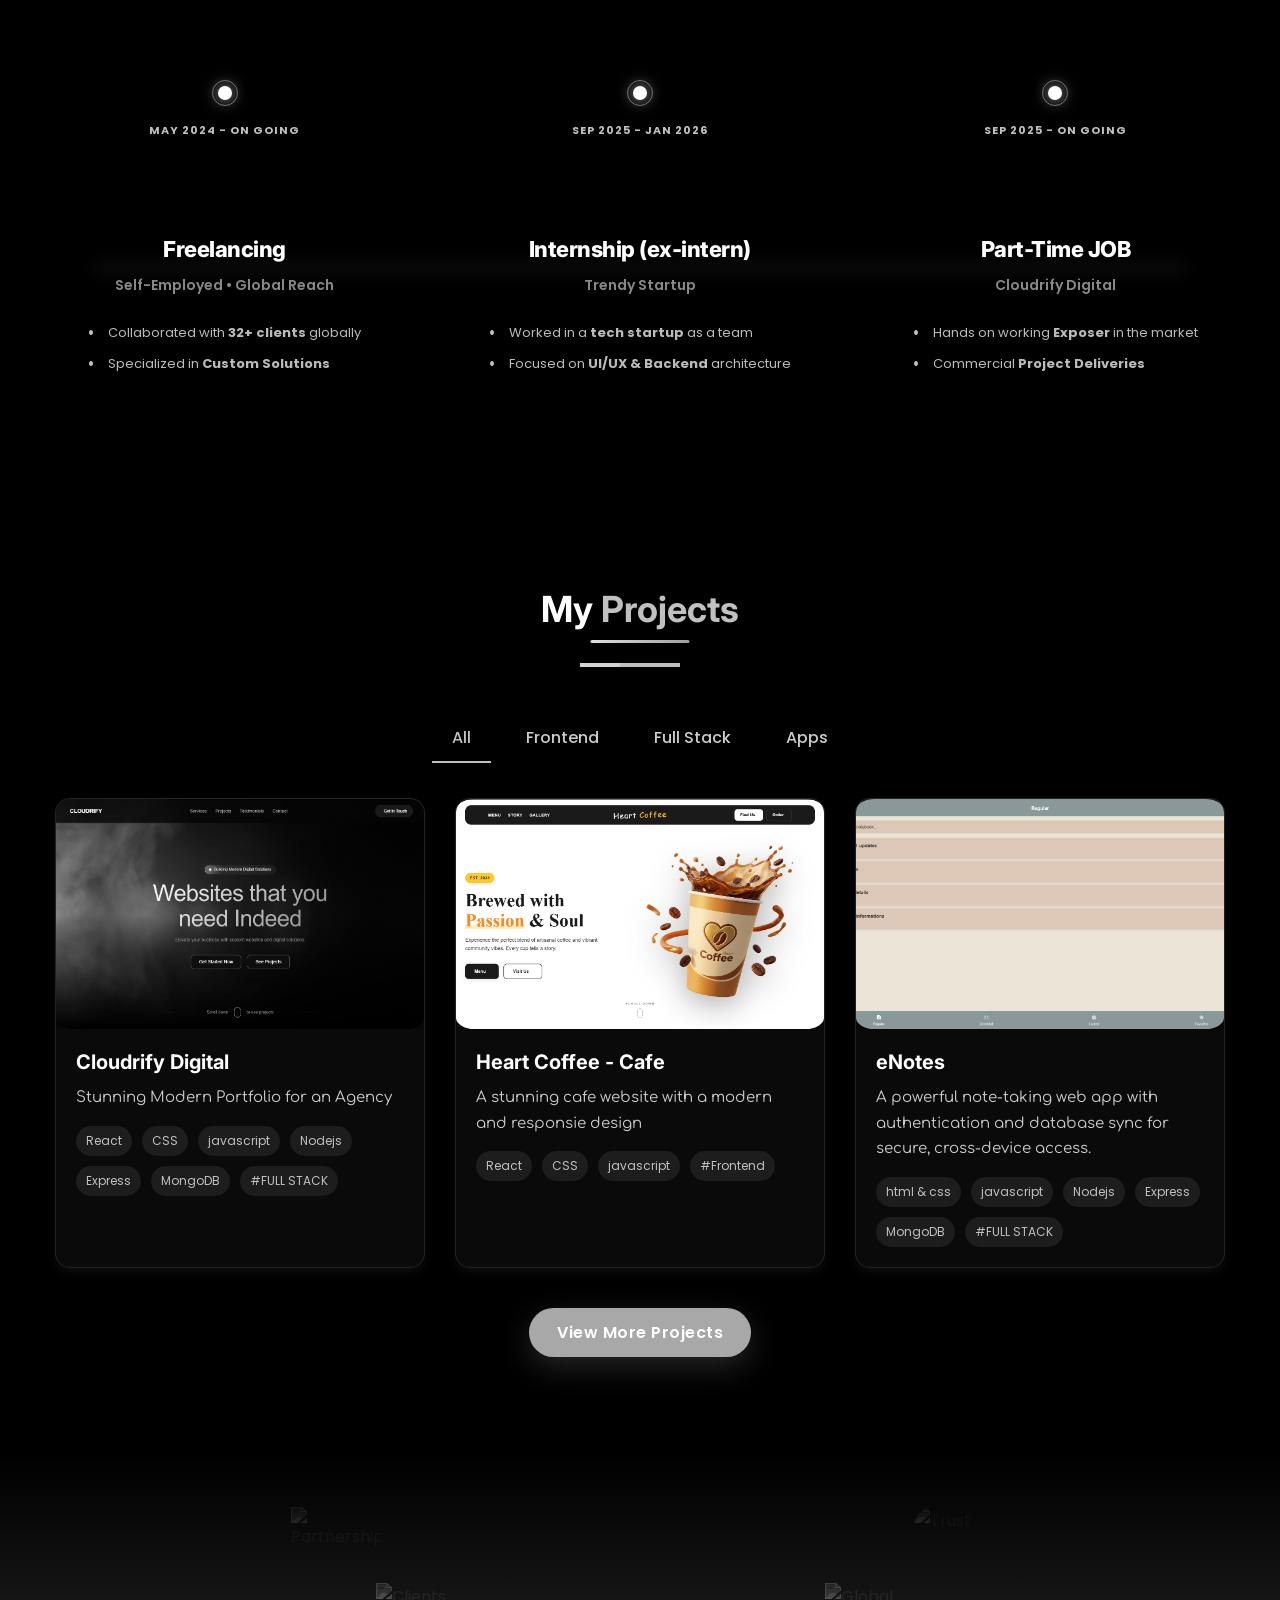
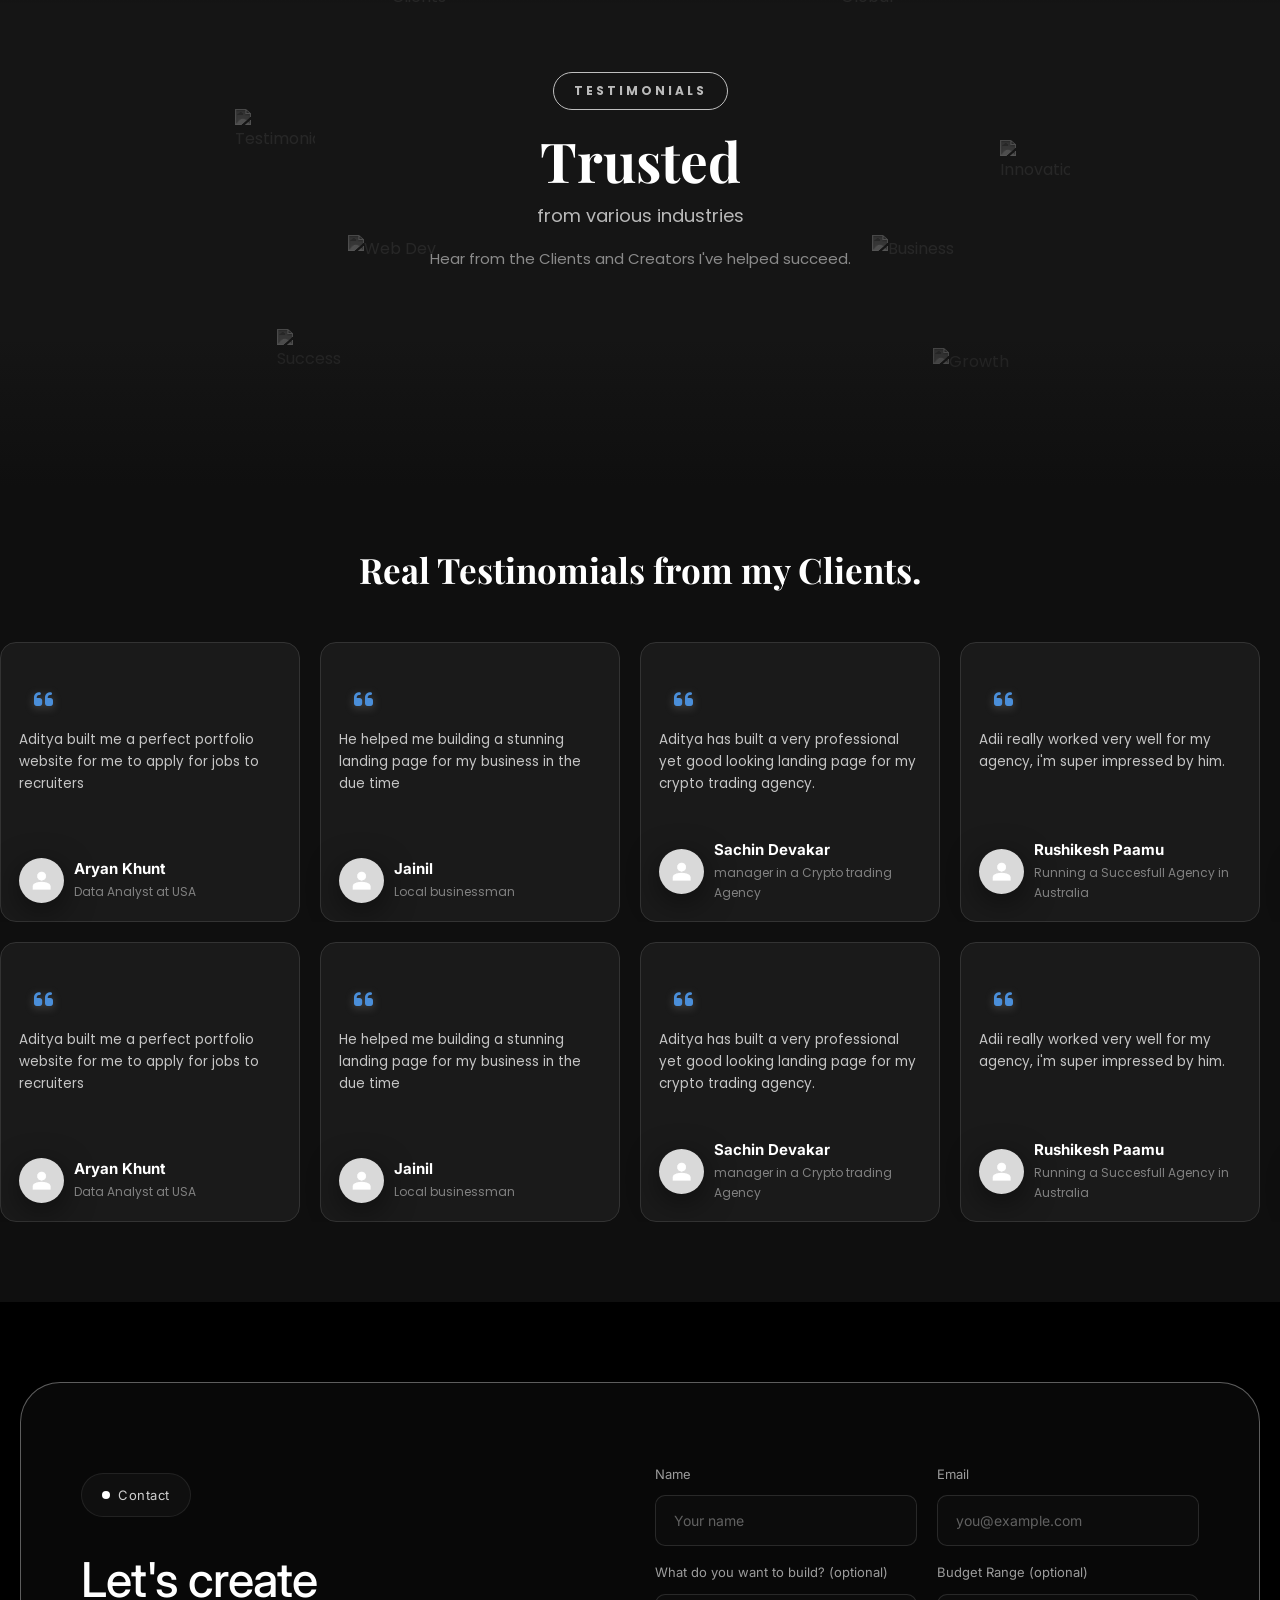
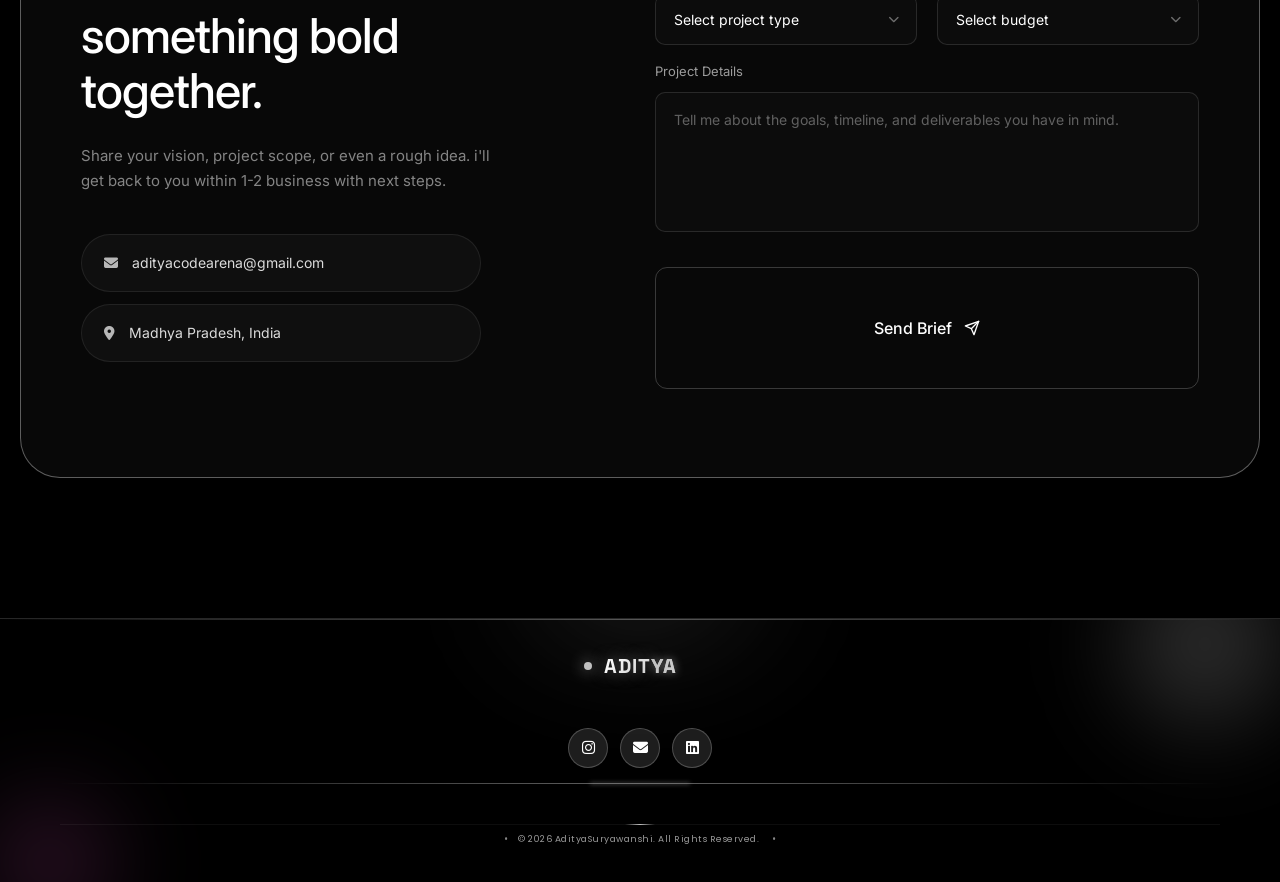
==== commit a7b7bd5d: "Add files via upload" ====
--- a/index.html
+++ b/index.html
@@ -524,7 +524,7 @@
                     <img src="imgp1.png" class="image" loading="lazy">
                     <div class="project-overlay">
                         <div class="project-links">
-                            <a href="https://cloudrifydigital.com" class="project-link" target="_blank"><i
+                            <a href="https://1ak5.github.io/cloudrify-digital-live/" class="project-link" target="_blank"><i
                                     class="fas fa-link"></i></a>
                         </div>
                     </div>
--- a/styles.css
+++ b/styles.css
@@ -1257,10 +1257,15 @@
 .project-img {
     position: relative;
     overflow: hidden;
+    height: 230px;
 }
 
 .image {
+    width: 100%;
     height: 100%;
+    object-fit: cover;
+    object-position: top;
+    display: block;
     margin: 0;
 }
 
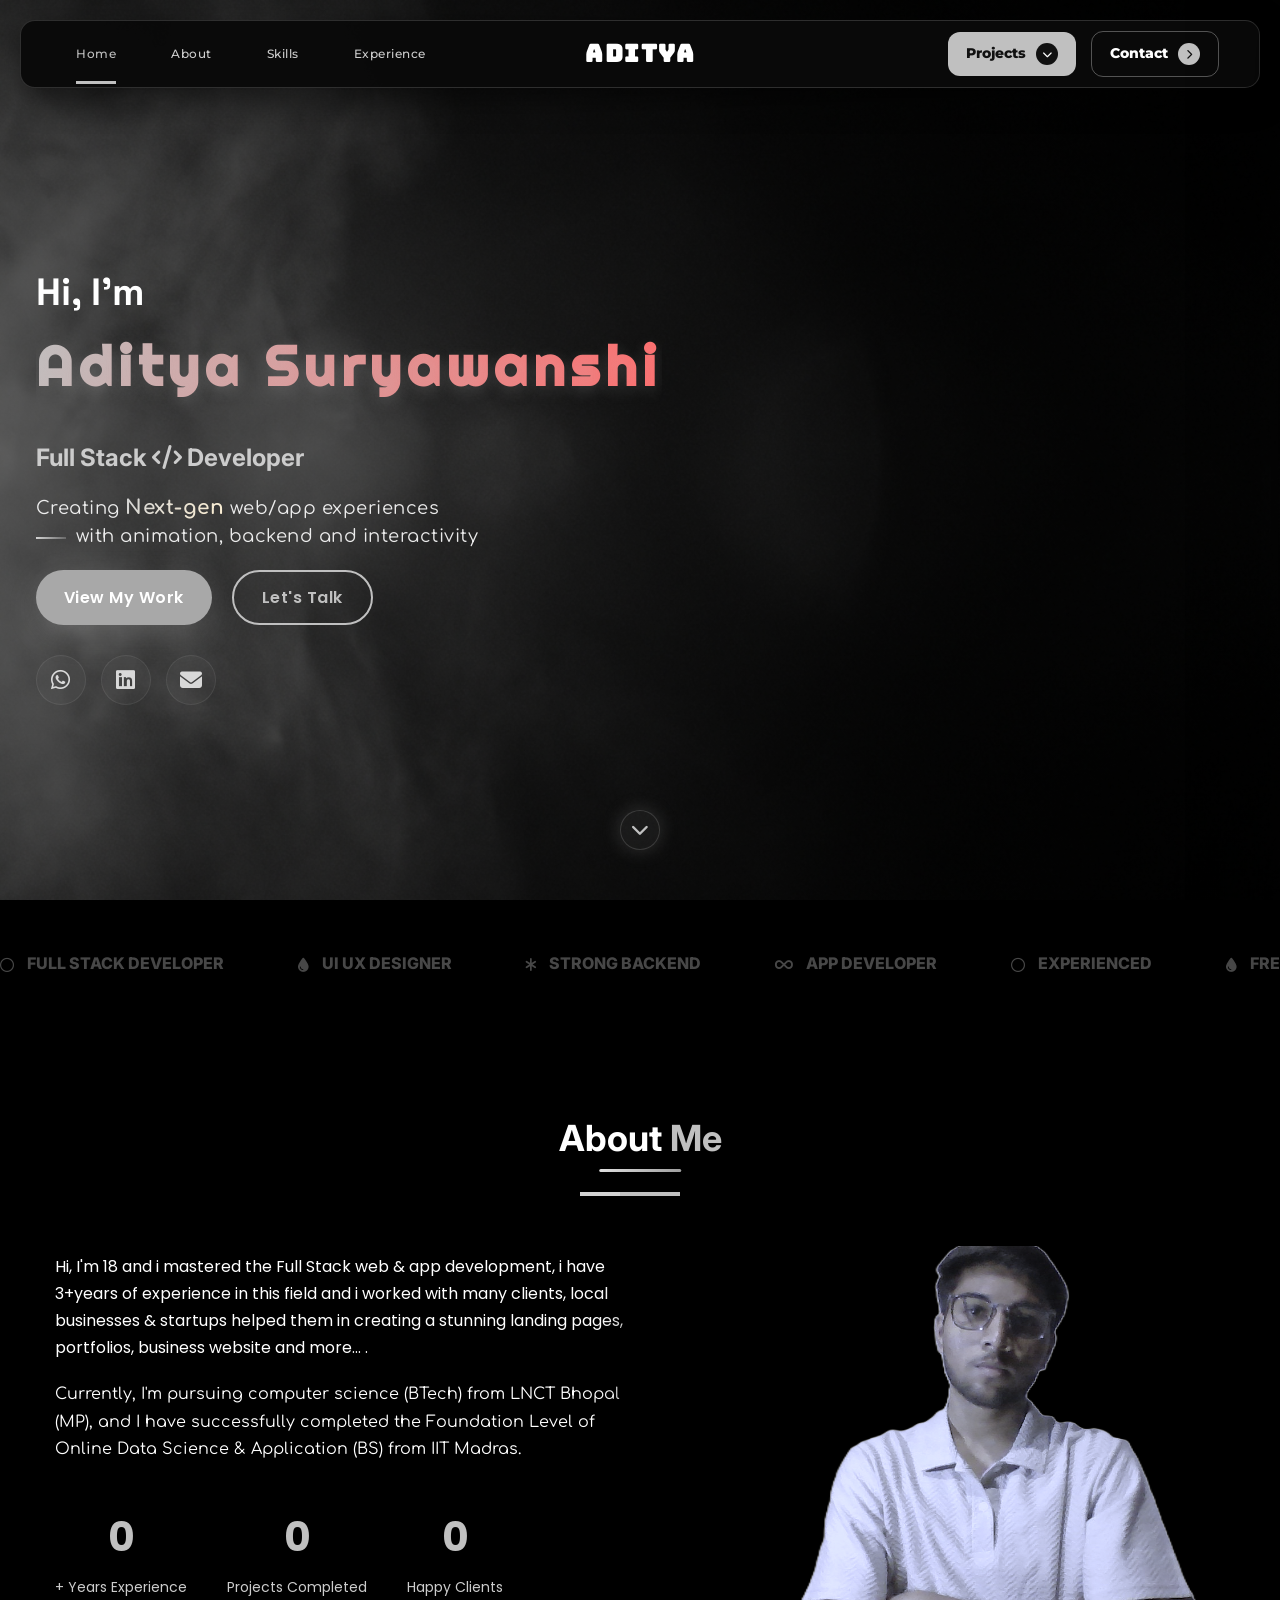
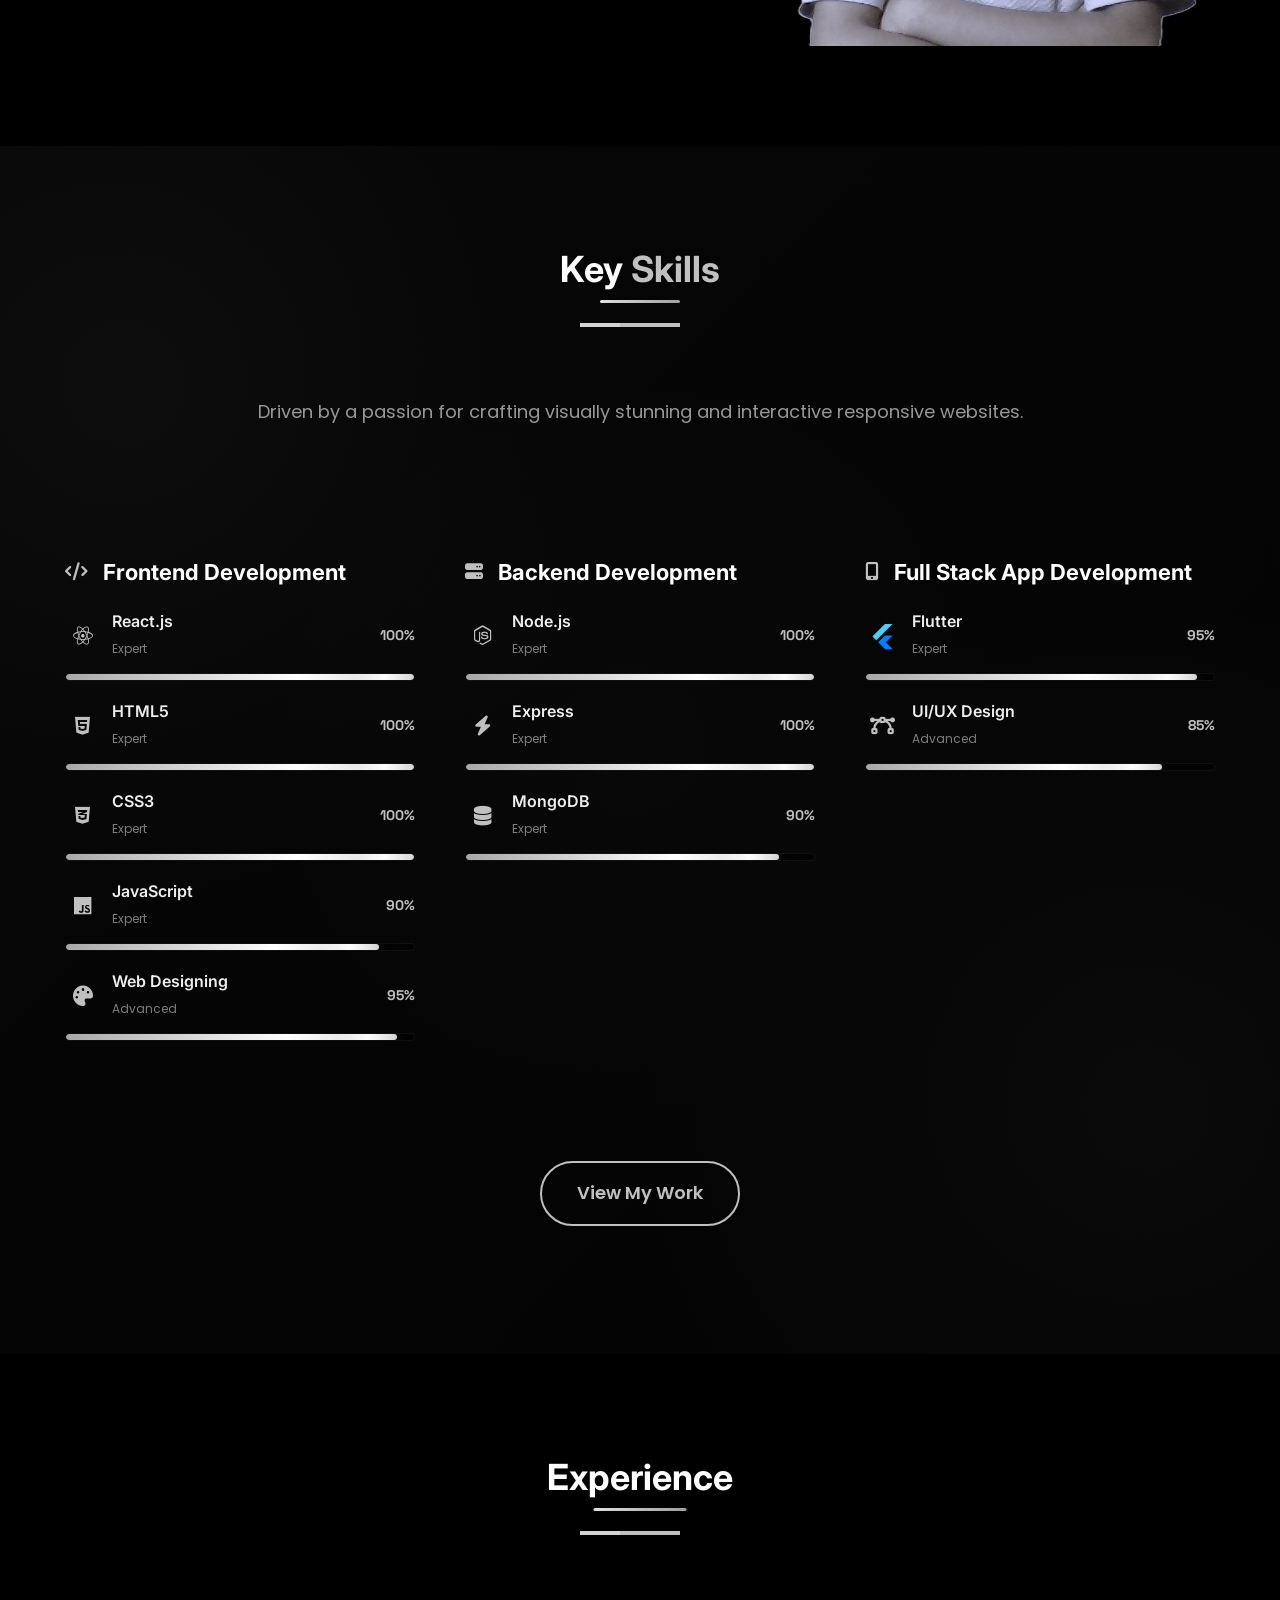
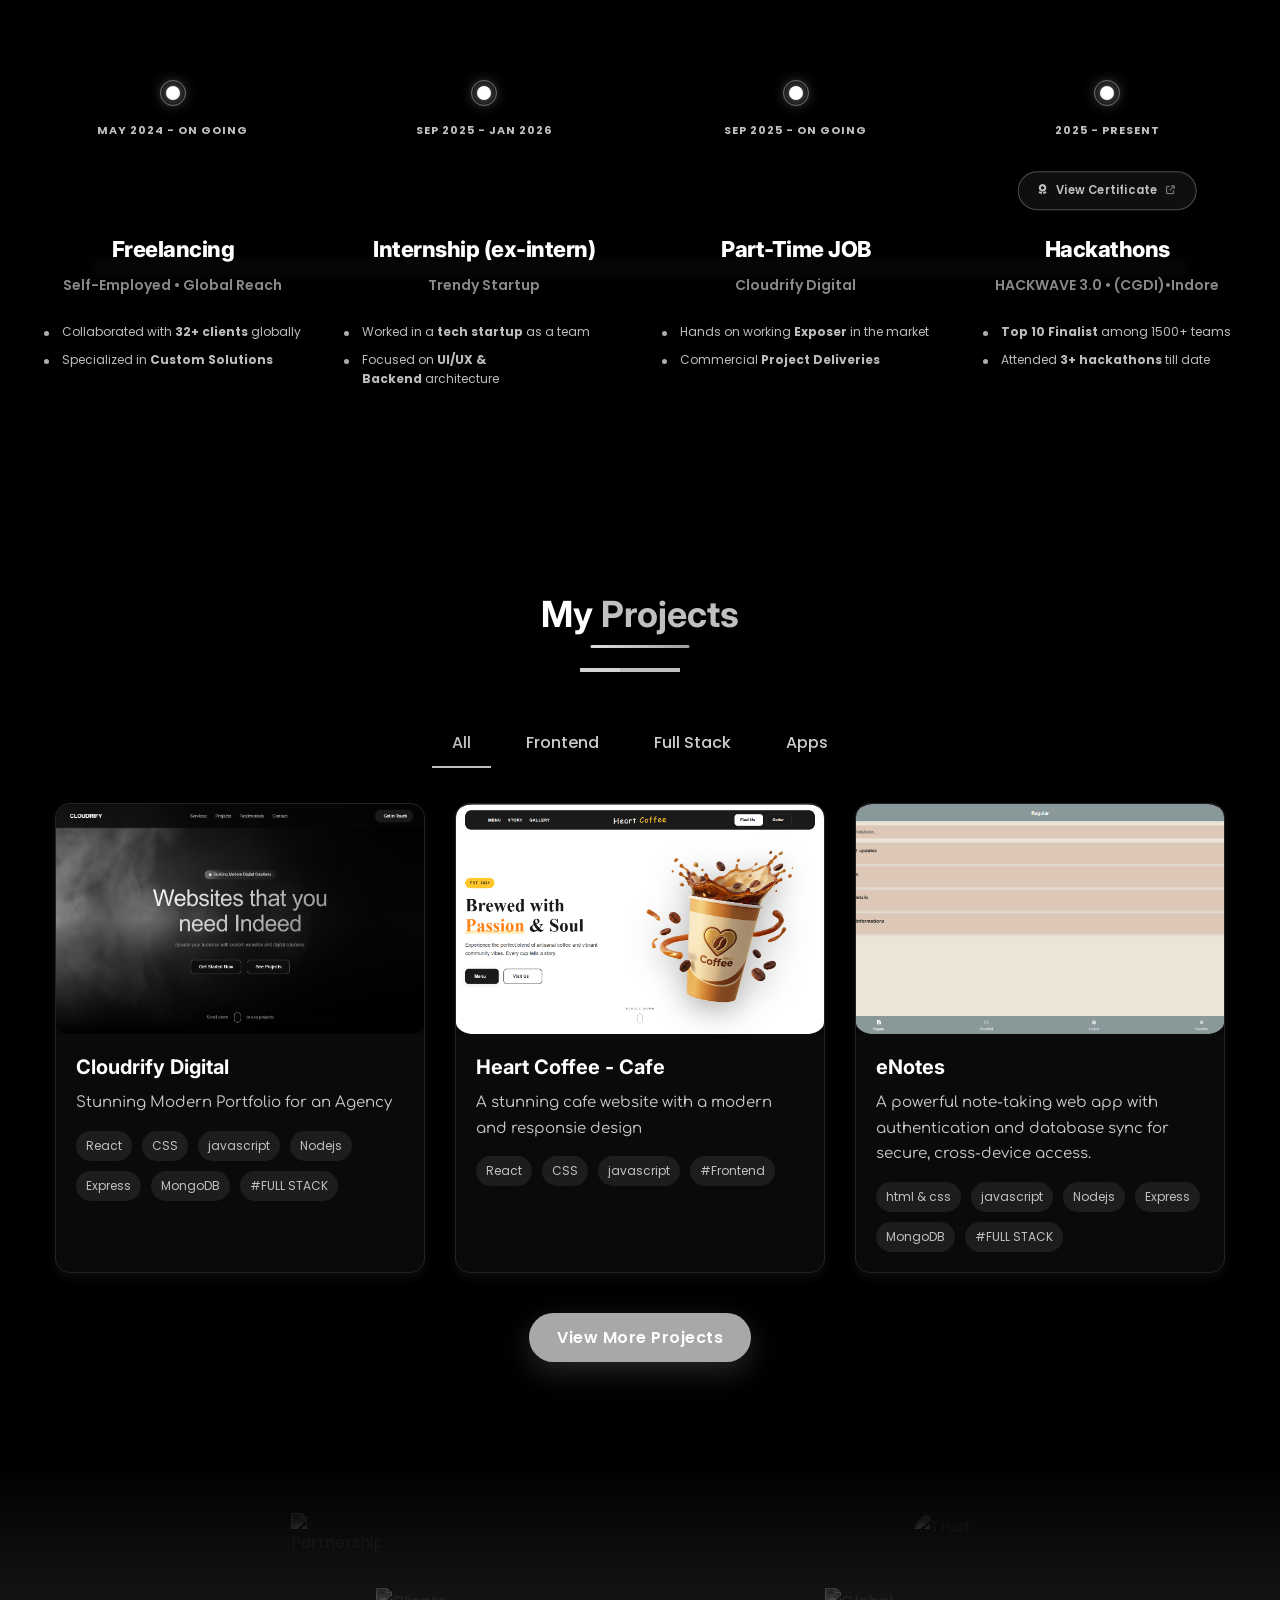
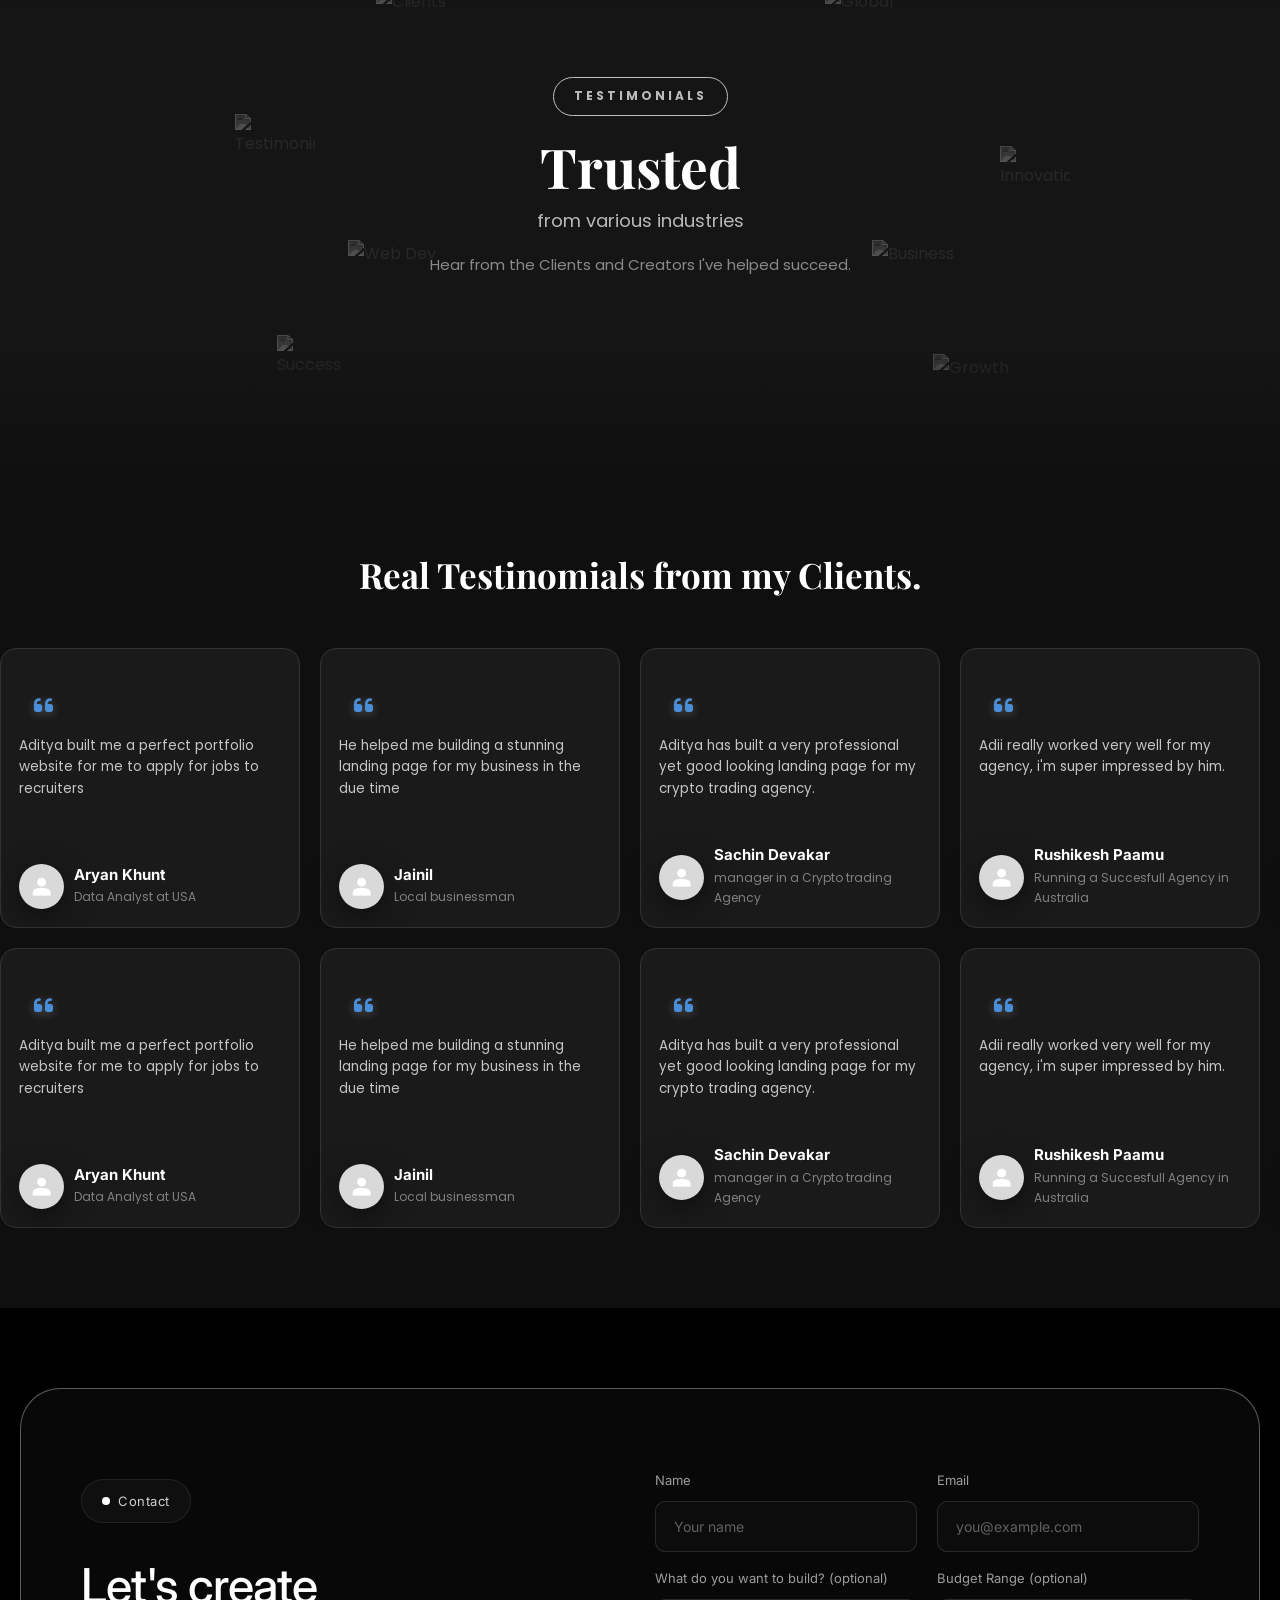
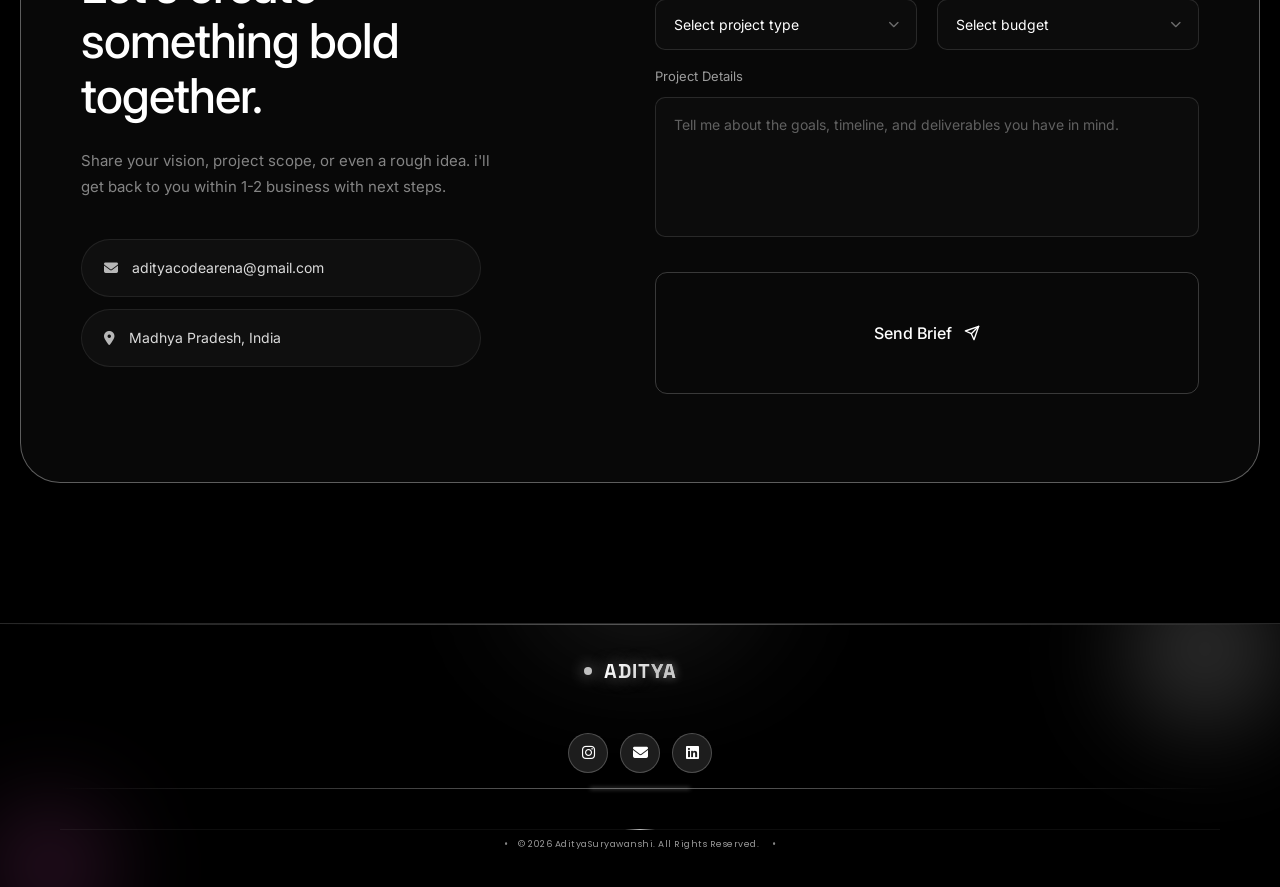
==== commit b6c776b7: "feat: add hackathons experience with certificate link, update about text and stats, polish skills se" ====
--- a/index.html
+++ b/index.html
@@ -185,22 +185,23 @@
         </div>
         <div class="about-content">
             <div class="about-text">
-                <p>Hi , I'm 17 and i mastered the Full Stack web & app development, i have 3+years of experience in this
+                <p>Hi, I'm 18 and i mastered the Full Stack web & app development, i have 3+years of experience in this
                     field and i worked with many clients, local businesses & startups helped them in creating a stunning
-                    landing pages ,portfolios ,business website and more... . </p>
-                <p style="font-family: 'Comfortaa', cursive;">Currently , I'm pursuing computer science (BTech) from
-                    LNCT Bhopal (MP); and Online Data Science & Application (BS) from IIT Madras.</p>
+                    landing pages, portfolios, business website and more... . </p>
+                <p style="font-family: 'Comfortaa', cursive;">Currently, I'm pursuing computer science (BTech) from
+                    LNCT Bhopal (MP), and I have successfully completed the Foundation Level of Online Data Science
+                    &amp; Application (BS) from IIT Madras.</p>
                 <div class="stats-container">
                     <div class="stat-item">
                         <span class="stat-number" data-target="3">0</span>
                         <span class="stat-label">+ Years Experience</span>
                     </div>
                     <div class="stat-item">
-                        <span class="stat-number" data-target="28">0</span>
+                        <span class="stat-number" data-target="32">0</span>
                         <span class="stat-label">Projects Completed</span>
                     </div>
                     <div class="stat-item">
-                        <span class="stat-number" data-target="28">0</span>
+                        <span class="stat-number" data-target="32">0</span>
                         <span class="stat-label">Happy Clients</span>
                     </div>
                 </div>
@@ -234,6 +235,22 @@
                     <!-- Frontend Development -->
                     <div class="premium-skills-category">
                         <h3 class="premium-category-title"><i class="fas fa-code"></i>Frontend Development</h3>
+
+                        <div class="premium-skill-item">
+                            <div class="premium-skill-header">
+                                <div class="premium-skill-icon"><i class="fab fa-react"></i></div>
+                                <div class="premium-skill-title">
+                                    <h4>React.js</h4>
+                                    <span class="premium-skill-level">Expert</span>
+                                </div>
+                                <div class="premium-skill-percent">100%</div>
+                            </div>
+                            <div class="premium-skill-bar">
+                                <div class="premium-skill-progress" style="width: 100%;">
+                                    <div class="premium-skill-progress-glow"></div>
+                                </div>
+                            </div>
+                        </div>
 
                         <div class="premium-skill-item">
                             <div class="premium-skill-header">
@@ -278,22 +295,6 @@
                             </div>
                             <div class="premium-skill-bar">
                                 <div class="premium-skill-progress" style="width: 90%;">
-                                    <div class="premium-skill-progress-glow"></div>
-                                </div>
-                            </div>
-                        </div>
-
-                        <div class="premium-skill-item">
-                            <div class="premium-skill-header">
-                                <div class="premium-skill-icon"><i class="fab fa-react"></i></div>
-                                <div class="premium-skill-title">
-                                    <h4>React</h4>
-                                    <span class="premium-skill-level">Advanced</span>
-                                </div>
-                                <div class="premium-skill-percent">80%</div>
-                            </div>
-                            <div class="premium-skill-bar">
-                                <div class="premium-skill-progress" style="width: 80%;">
                                     <div class="premium-skill-progress-glow"></div>
                                 </div>
                             </div>
@@ -493,6 +494,32 @@
                             <ul class="node-details">
                                 <li>Hands on working <strong>Exposer</strong> in the market</li>
                                 <li>Commercial <strong>Project Deliveries</strong></li>
+                            </ul>
+                            <div class="node-aura"></div>
+                        </div>
+                    </div>
+
+                    <!-- Milestone 4 -->
+                    <div class="exp-node-item">
+                        <div class="node-indicator">
+                            <div class="node-dot"></div>
+                            <div class="node-ring"></div>
+                        </div>
+                        <div class="node-content">
+                            <div class="node-header">
+                                <span class="node-tag">2025 - Present</span>
+                                <a href="https://lnkd.in/p/dTchCu2w" class="node-cert-link" target="_blank"
+                                    rel="noopener noreferrer" aria-label="View HACKWAVE 3.0 certificate">
+                                    <i class="fas fa-award"></i>
+                                    <span>View Certificate</span>
+                                    <i class="fas fa-arrow-up-right-from-square"></i>
+                                </a>
+                                <h4>Hackathons</h4>
+                                <p class="node-company">HACKWAVE 3.0 • (CGDI)•Indore</p>
+                            </div>
+                            <ul class="node-details">
+                                <li><strong>Top 10 Finalist</strong> among 1500+ teams</li>
+                                <li>Attended <strong>3+ hackathons</strong> till date</li>
                             </ul>
                             <div class="node-aura"></div>
                         </div>
@@ -691,7 +718,7 @@
                 <div class="project-info">
                     <h3 class="project-title">more?- COMING SOON...</h3>
                     <p class="project-desc" style="font-family: 'Comfortaa', cursive;">more projects are on pending
-                        process ,kindly visit after few days.</p>
+                        process, kindly visit after few days.</p>
                     <div class="project-tech">
                         <span class="tech-tag">.</span>
                         <span class="tech-tag">.</span>
--- a/styles.css
+++ b/styles.css
@@ -8666,6 +8666,7 @@
 }
 
 .node-content {
+    position: relative;
     transition: transform 0.4s ease;
 }
 
@@ -8704,25 +8705,83 @@
 .node-details {
     list-style: none;
     padding: 0;
+    margin: 0;
+    display: inline-block;
     text-align: left;
-    display: inline-block;
 }
 
 .node-details li {
-    font-size: 1.3rem;
-    color: #bbb;
-    margin-bottom: 12px;
-    padding-left: 20px;
+    font-size: 1.2rem;
+    color: #bcbcbc;
+    margin-bottom: 10px;
+    padding-left: 18px;
     position: relative;
-    line-height: 1.5;
+    line-height: 1.55;
+    text-wrap: balance;
 }
 
 .node-details li::before {
-    content: '•';
+    content: '';
     position: absolute;
     left: 0;
+    top: 0.65em;
+    width: 5px;
+    height: 5px;
+    border-radius: 50%;
+    background: var(--primary-color);
+    opacity: 0.9;
+}
+
+.node-details li:last-child {
+    margin-bottom: 0;
+}
+
+/* --- Certificate Link (pill button, centered in the tag → heading gap) --- */
+.node-cert-link {
+    position: absolute;
+    top: 76px;
+    left: 50%;
+    transform: translate(-50%, -50%);
+    display: inline-flex;
+    align-items: center;
+    gap: 9px;
+    padding: 9px 20px;
+    font-size: 1.15rem;
+    font-weight: 600;
+    letter-spacing: 0.2px;
     color: var(--primary-color);
-    font-weight: 900;
+    background: rgba(var(--primary-rgb, 192, 192, 192), 0.08);
+    border: 1px solid rgba(var(--primary-rgb, 192, 192, 192), 0.35);
+    border-radius: 50px;
+    text-decoration: none;
+    white-space: nowrap;
+    z-index: 3;
+    transition: background 0.25s ease, border-color 0.25s ease, box-shadow 0.25s ease, transform 0.25s ease;
+}
+
+.node-cert-link i {
+    font-size: 0.9em;
+    line-height: 1;
+    transition: transform 0.25s ease;
+}
+
+.node-cert-link .fa-arrow-up-right-from-square {
+    opacity: 0.6;
+    font-size: 0.78em;
+}
+
+.node-cert-link:hover,
+.node-cert-link:focus-visible {
+    background: rgba(var(--primary-rgb, 192, 192, 192), 0.16);
+    border-color: rgba(var(--primary-rgb, 192, 192, 192), 0.7);
+    box-shadow: 0 0 22px rgba(var(--primary-rgb, 192, 192, 192), 0.22);
+    transform: translate(-50%, calc(-50% - 3px));
+    outline: none;
+}
+
+.node-cert-link:hover .fa-arrow-up-right-from-square {
+    opacity: 1;
+    transform: translate(2px, -2px);
 }
 
 /* --- Static Aura (Hover Only) --- */
@@ -8786,6 +8845,25 @@
 
     .node-content h4 {
         margin-top: 0;
+    }
+
+    .node-details {
+        margin: 0;
+        max-width: none;
+        text-align: left;
+    }
+
+    .node-cert-link {
+        position: static;
+        display: flex;
+        width: max-content;
+        transform: none;
+        margin: 14px 0 20px;
+    }
+
+    .node-cert-link:hover,
+    .node-cert-link:focus-visible {
+        transform: translateY(-2px);
     }
 }
 
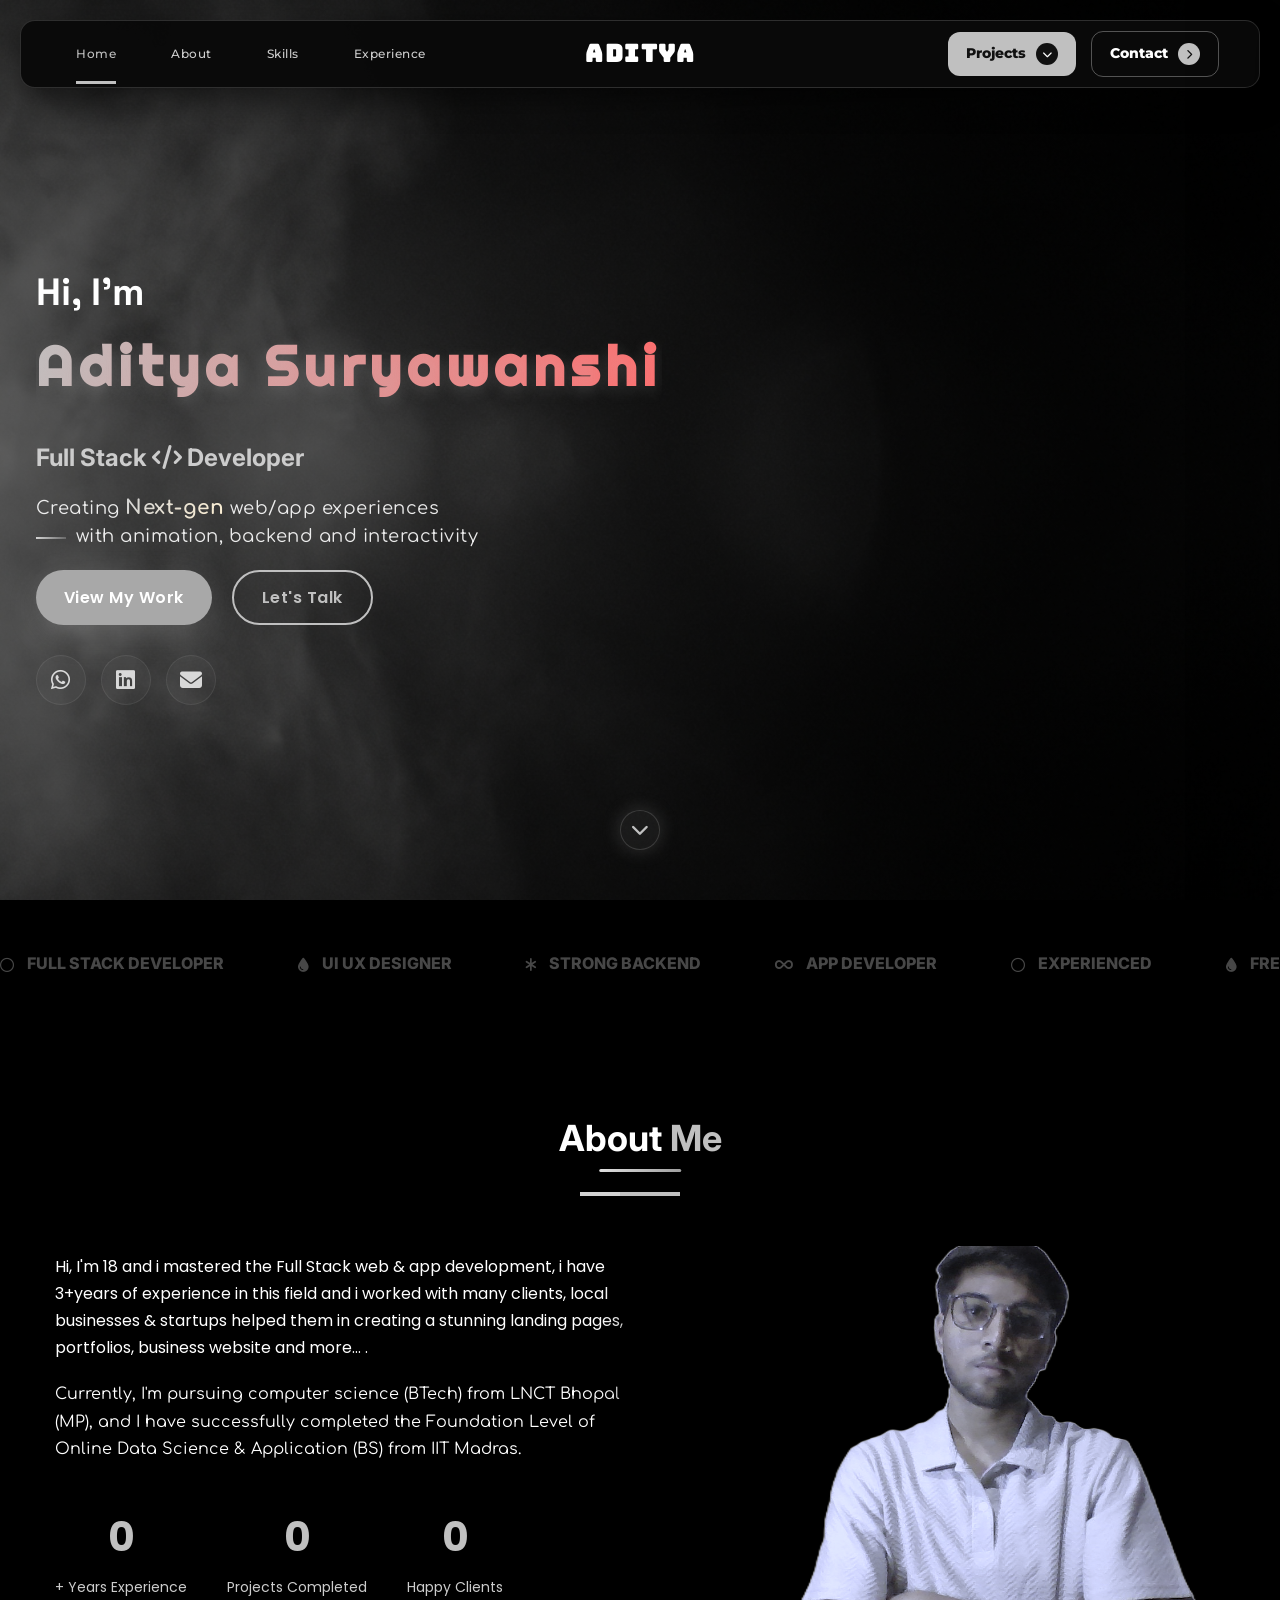
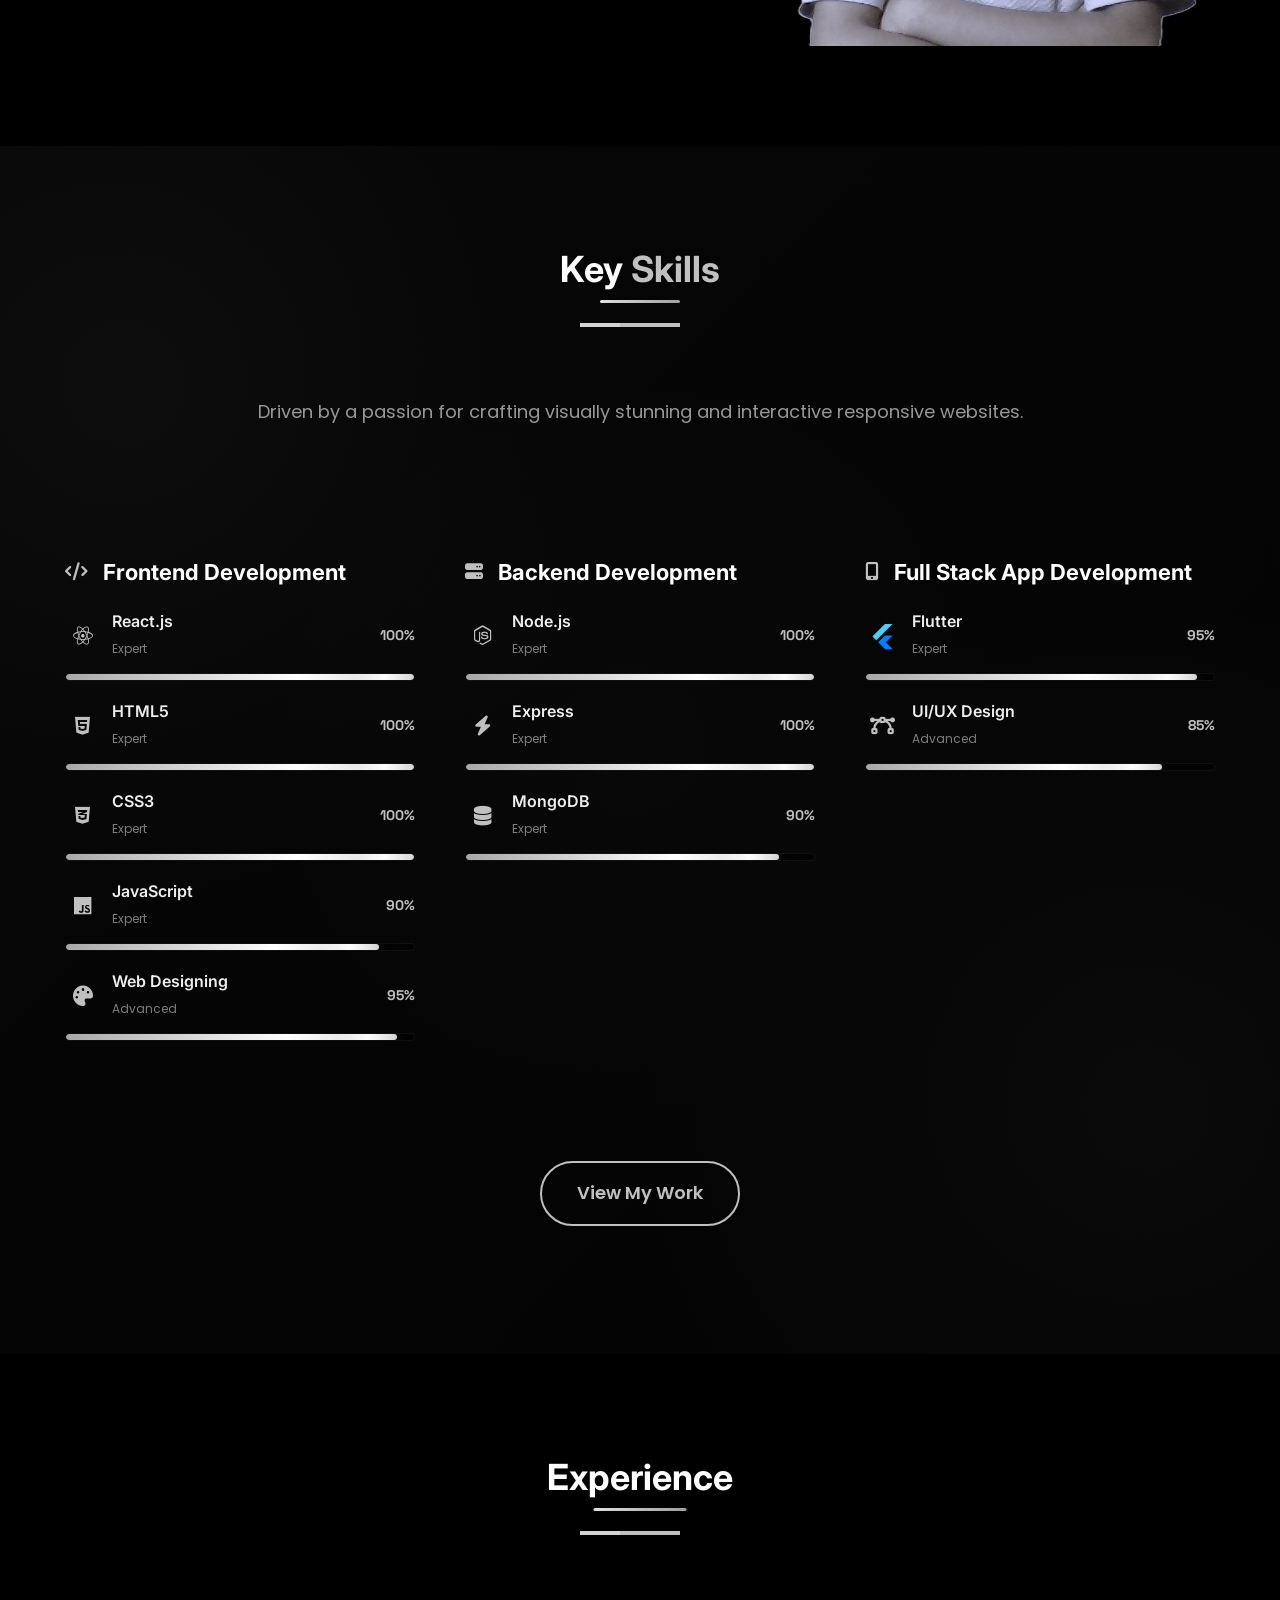
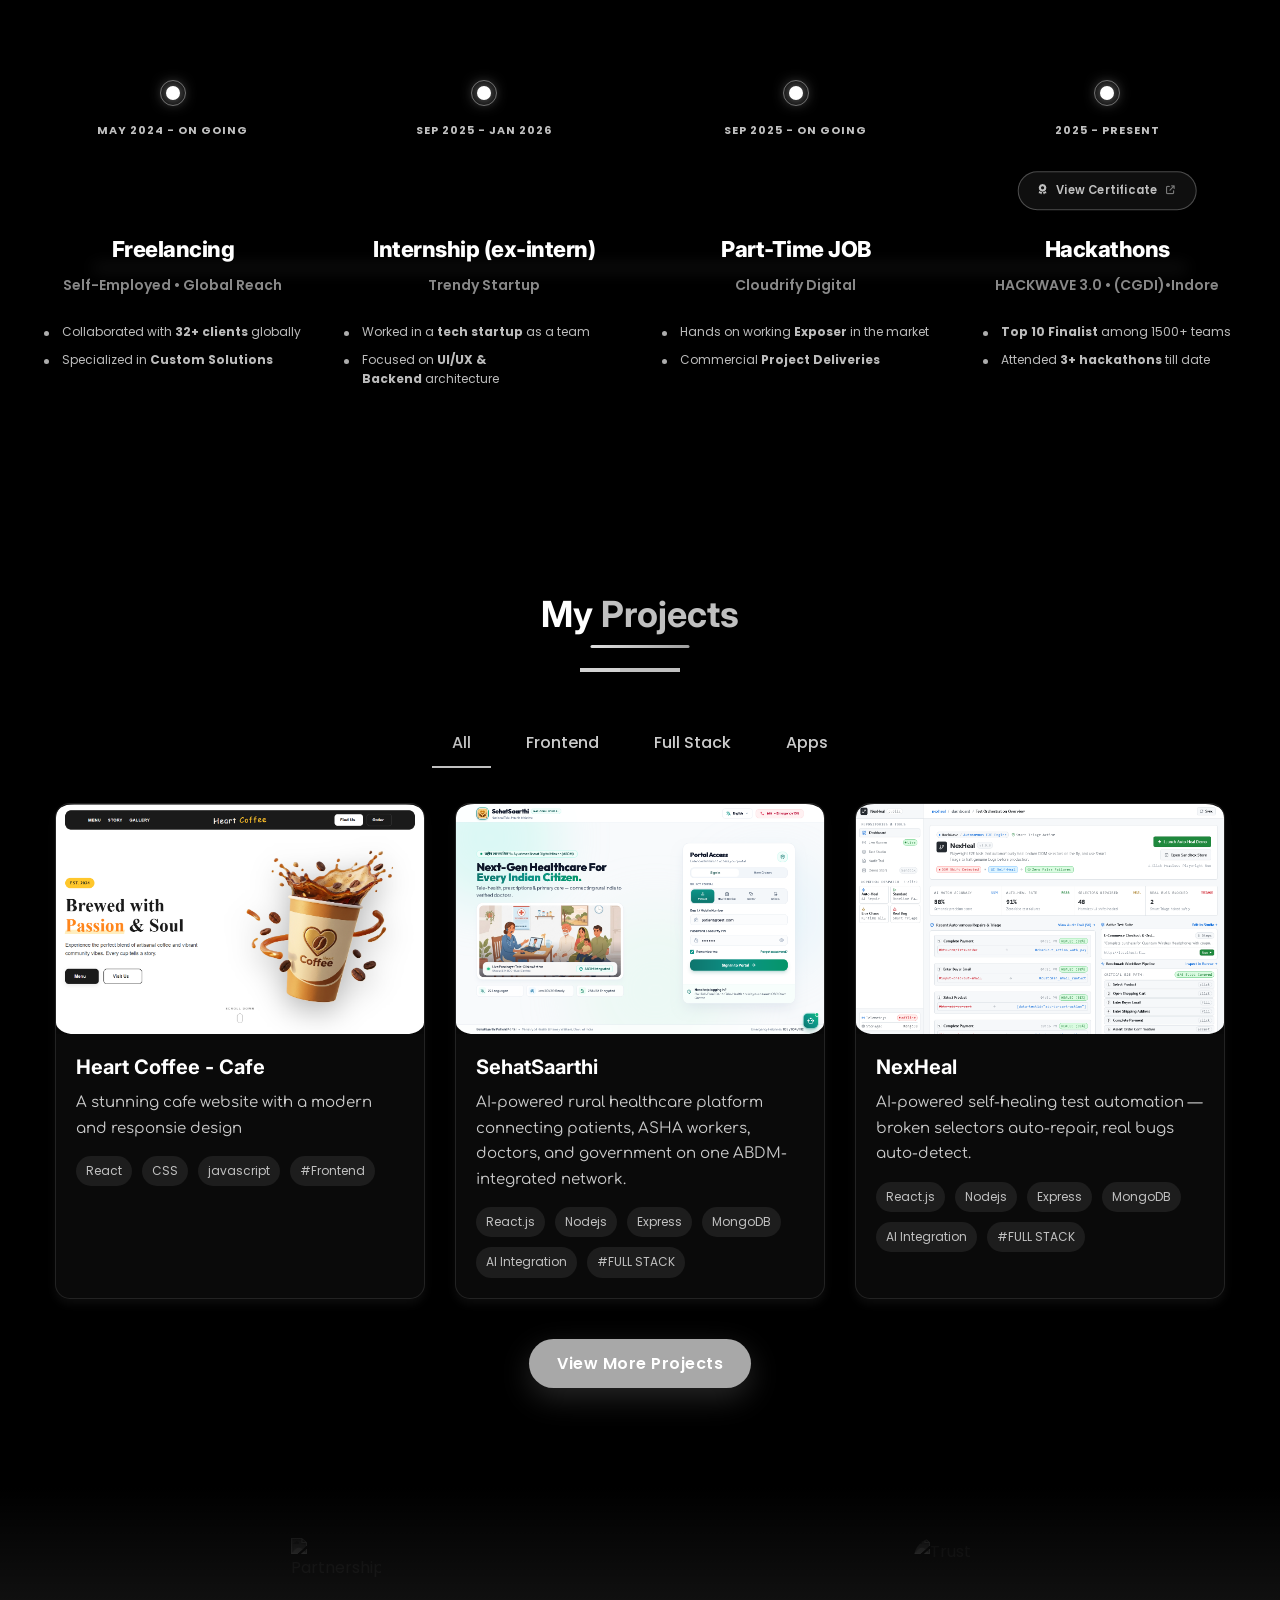
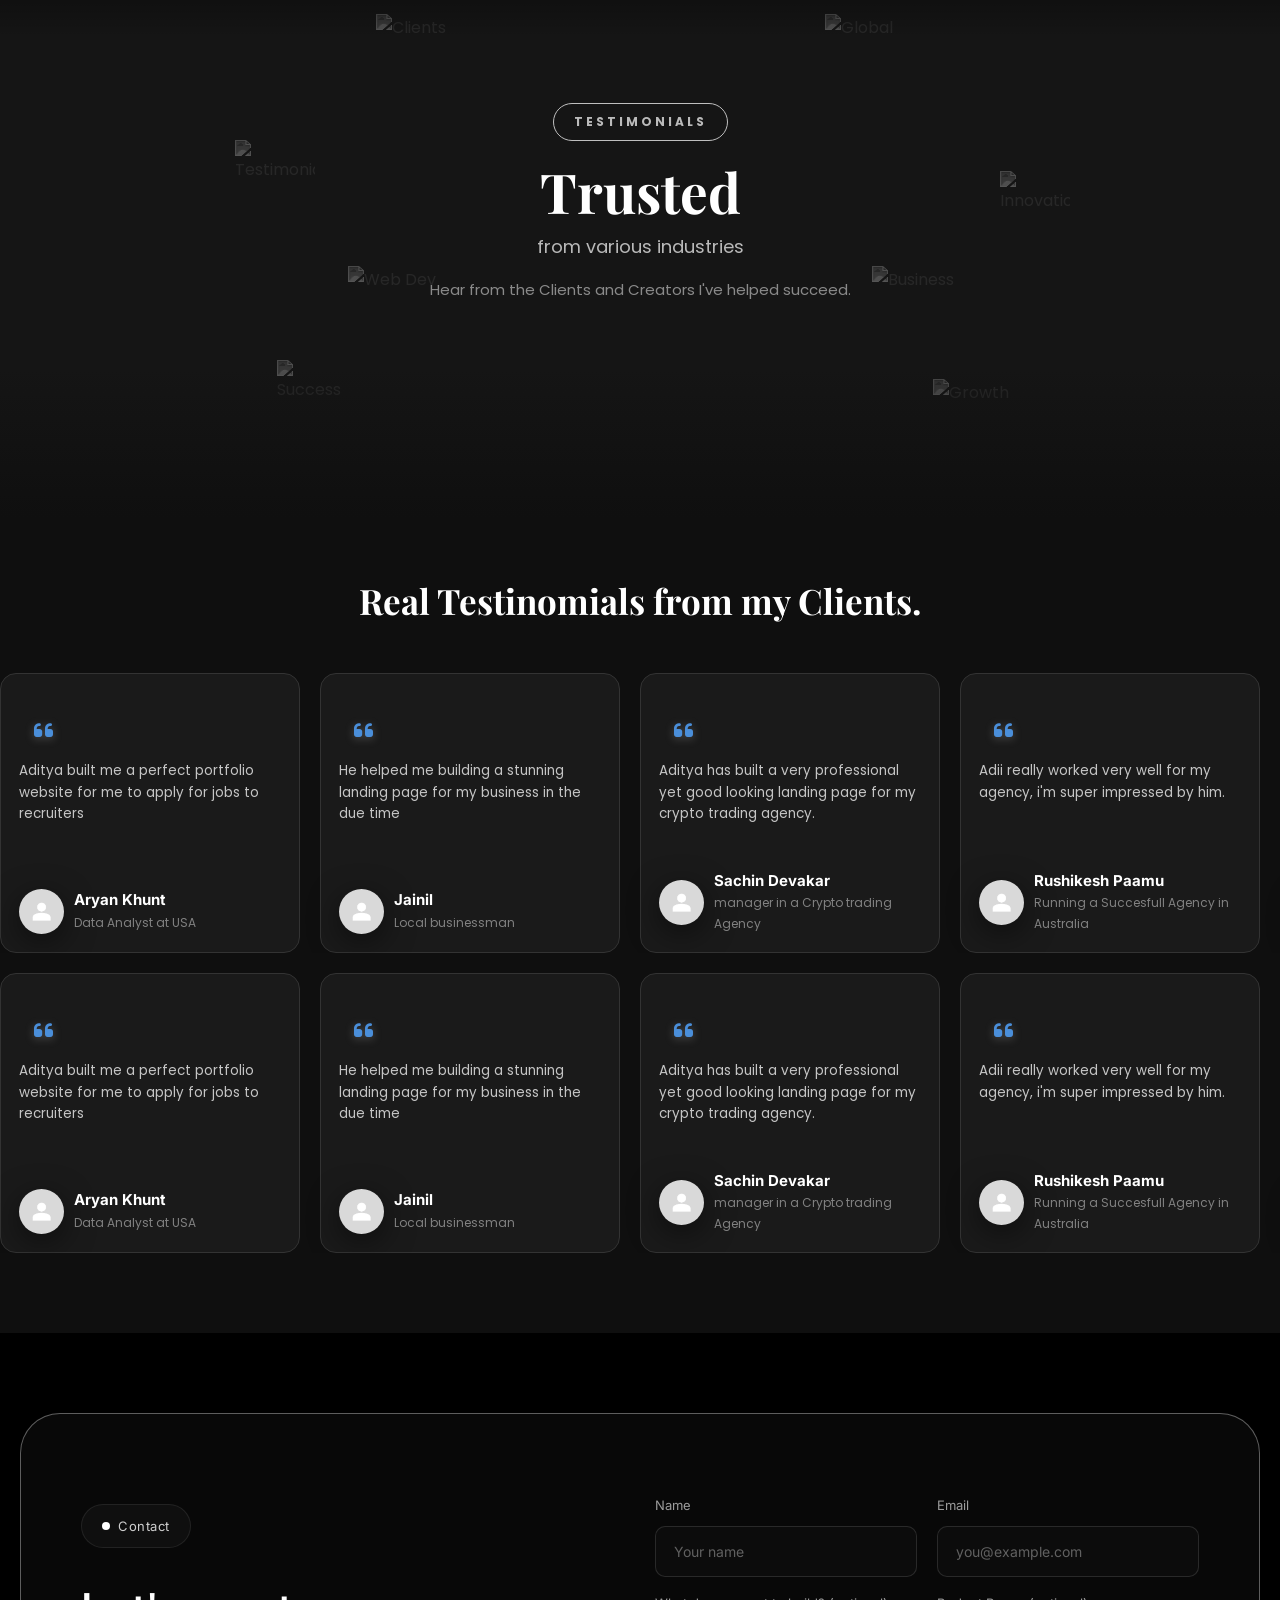
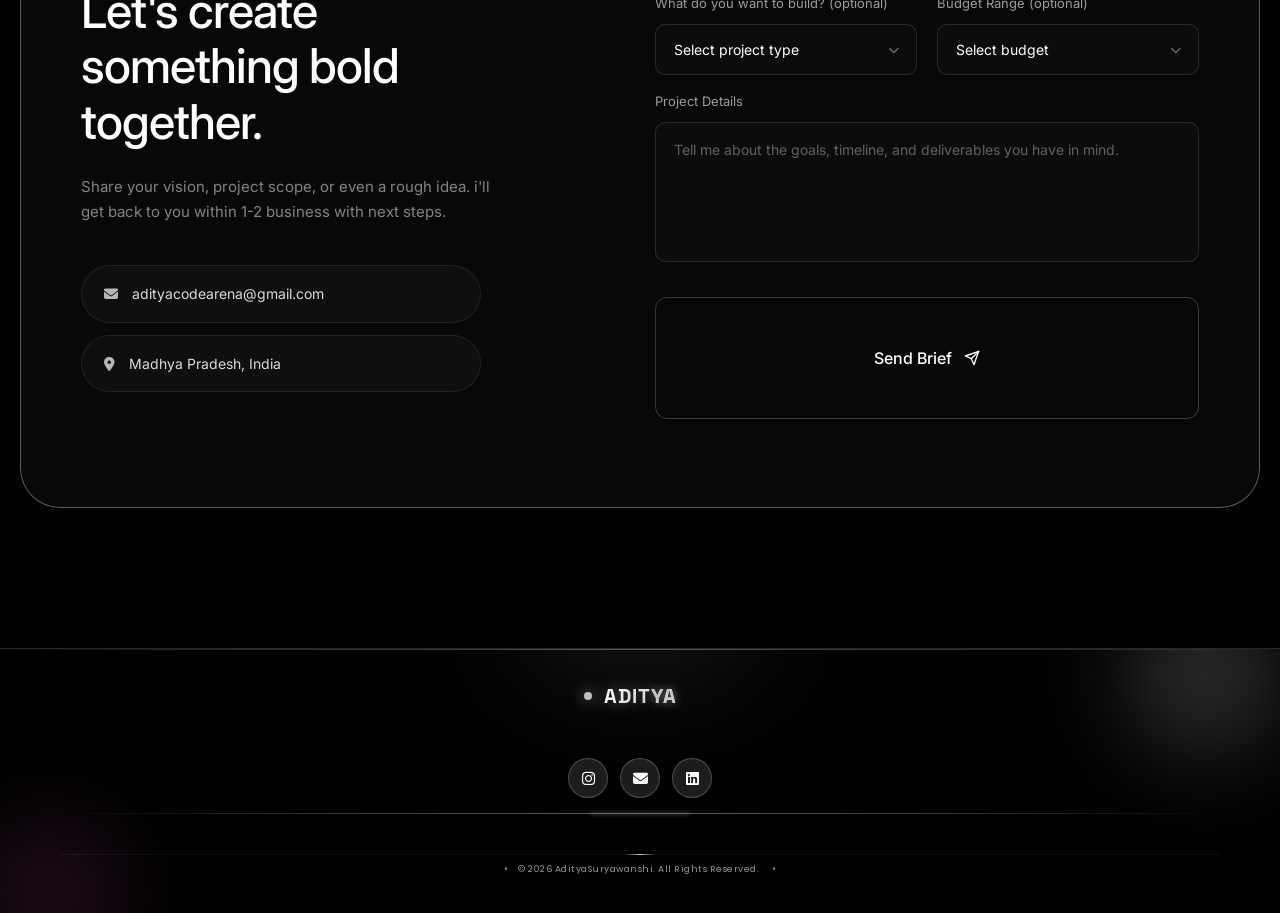
==== commit 4b213987: "feat: add SehatSaarthi and NexHeal projects, reorder grid, add demo website notes" ====
--- a/index.html
+++ b/index.html
@@ -543,38 +543,9 @@
             <button class="filter-btn" data-filter="3d">Apps</button>
         </div>
 
-        <div class="projects-grid">
-
-            <!-- NEW PROJECT 1 - Fill your details -->
-            <div class="project-card" data-category="web">
-                <div class="project-img">
-                    <img src="imgp1.png" class="image" loading="lazy">
-                    <div class="project-overlay">
-                        <div class="project-links">
-                            <a href="https://1ak5.github.io/cloudrify-digital-live/" class="project-link" target="_blank"><i
-                                    class="fas fa-link"></i></a>
-                        </div>
-                    </div>
-                </div>
-                <div class="project-info">
-                    <h3 class="project-title">Cloudrify Digital</h3>
-                    <p class="project-desc" style="font-family: 'Comfortaa', cursive;">Stunning Modern Portfolio for
-                        an
-                        Agency
-                    </p>
-                    <div class="project-tech">
-                        <span class="tech-tag">React</span>
-                        <span class="tech-tag">CSS</span>
-                        <span class="tech-tag">javascript</span>
-                        <span class="tech-tag">Nodejs</span>
-                        <span class="tech-tag">Express</span>
-                        <span class="tech-tag">MongoDB</span>
-                        <span class="tech-tag">#FULL STACK</span>
-                    </div>
-                </div>
-            </div>
-
-            <!-- NEW PROJECT 2 - Fill your details -->
+        <div class="projects-grid">
+
+            <!-- Project: Heart Coffee - Cafe -->
             <div class="project-card" data-category="web">
                 <div class="project-img">
                     <img src="imgp2.png" class="image" loading="lazy">
@@ -597,8 +568,116 @@
                         <span class="tech-tag">#Frontend</span>
                     </div>
                 </div>
-            </div>
-
+            </div>
+
+            <!-- Project: SehatSaarthi -->
+            <div class="project-card" data-category="ui">
+                <div class="project-img">
+                    <img src="sehatsaarthi.png" class="image" loading="lazy"
+                        alt="SehatSaarthi - AI powered rural healthcare platform homepage">
+                    <div class="project-overlay">
+                        <div class="project-links">
+                            <a href="https://sehatsaarthi.vercel.app" class="project-link" target="_blank"
+                                rel="noopener noreferrer" aria-label="Open SehatSaarthi live site"><i
+                                    class="fas fa-link"></i></a>
+                        </div>
+                    </div>
+                </div>
+                <div class="project-info">
+                    <h3 class="project-title">SehatSaarthi</h3>
+                    <p class="project-desc" style="font-family: 'Comfortaa', cursive;">AI-powered rural healthcare
+                        platform connecting patients, ASHA workers, doctors, and government on one ABDM-integrated
+                        network.</p>
+                    <div class="project-tech">
+                        <span class="tech-tag">React.js</span>
+                        <span class="tech-tag">Nodejs</span>
+                        <span class="tech-tag">Express</span>
+                        <span class="tech-tag">MongoDB</span>
+                        <span class="tech-tag">AI Integration</span>
+                        <span class="tech-tag">#FULL STACK</span>
+                    </div>
+                </div>
+            </div>
+
+            <!-- Project: NexHeal -->
+            <div class="project-card" data-category="ui">
+                <div class="project-img">
+                    <img src="nexheal.png" class="image" loading="lazy"
+                        alt="NexHeal - AI powered self-healing test automation dashboard">
+                    <div class="project-overlay">
+                        <div class="project-links">
+                            <a href="https://nexheal.vercel.app" class="project-link" target="_blank"
+                                rel="noopener noreferrer" aria-label="Open NexHeal live site"><i
+                                    class="fas fa-link"></i></a>
+                        </div>
+                    </div>
+                </div>
+                <div class="project-info">
+                    <h3 class="project-title">NexHeal</h3>
+                    <p class="project-desc" style="font-family: 'Comfortaa', cursive;">AI-powered self-healing test
+                        automation — broken selectors auto-repair, real bugs auto-detect.</p>
+                    <div class="project-tech">
+                        <span class="tech-tag">React.js</span>
+                        <span class="tech-tag">Nodejs</span>
+                        <span class="tech-tag">Express</span>
+                        <span class="tech-tag">MongoDB</span>
+                        <span class="tech-tag">AI Integration</span>
+                        <span class="tech-tag">#FULL STACK</span>
+                    </div>
+                </div>
+            </div>
+
+            <!-- Project: Cloudrify Digital -->
+            <div class="project-card" data-category="web">
+                <div class="project-img">
+                    <img src="imgp1.png" class="image" loading="lazy">
+                    <div class="project-overlay">
+                        <div class="project-links">
+                            <a href="https://1ak5.github.io/cloudrify-digital-live/" class="project-link" target="_blank"><i
+                                    class="fas fa-link"></i></a>
+                        </div>
+                    </div>
+                </div>
+                <div class="project-info">
+                    <h3 class="project-title">Cloudrify Digital</h3>
+                    <p class="project-desc" style="font-family: 'Comfortaa', cursive;">Stunning Modern Portfolio for an Agency (Demo Website)</p>
+                    <div class="project-tech">
+                        <span class="tech-tag">React</span>
+                        <span class="tech-tag">CSS</span>
+                        <span class="tech-tag">javascript</span>
+                        <span class="tech-tag">Nodejs</span>
+                        <span class="tech-tag">Express</span>
+                        <span class="tech-tag">MongoDB</span>
+                        <span class="tech-tag">#FULL STACK</span>
+                    </div>
+                </div>
+            </div>
+
+            <!-- Project: LUXE-NOIR -->
+            <div class="project-card" data-category="web">
+                <div class="project-img">
+                    <img src="project1.png" class="image" loading="lazy">
+                    <div class="project-overlay">
+                        <div class="project-links">
+                            <a href="https://darvy.vercel.app/" class="project-link" target="main"><i
+                                    class="fas fa-link"></i></a>
+                        </div>
+                    </div>
+                </div>
+                <div class="project-info">
+                    <h3 class="project-title">LUXE-NOIR</h3>
+                    <p class="project-desc" style="font-family: 'Comfortaa', cursive;">Landing page for a premium fashion and luxury brand for ecommerse (Demo Website)</p>
+                    <div class="project-tech">
+                        <span class="tech-tag">HTML</span>
+                        <span class="tech-tag">CSS</span>
+                        <span class="tech-tag">JavaScript</span>
+
+                        <span class="tech-tag"># Frontend</span>
+                    </div>
+                </div>
+            </div>
+
+            <!-- Project: eNotes -->
             <div class="project-card" data-category="ui">
                 <div class="project-img">
 
@@ -625,32 +704,9 @@
                         <span class="tech-tag">#FULL STACK</span>
                     </div>
                 </div>
-            </div>
-
-            <div class="project-card" data-category="web">
-                <div class="project-img">
-                    <img src="project1.png" class="image" loading="lazy">
-                    <div class="project-overlay">
-                        <div class="project-links">
-                            <a href="https://darvy.vercel.app/" class="project-link" target="main"><i
-                                    class="fas fa-link"></i></a>
-                        </div>
-                    </div>
-                </div>
-                <div class="project-info">
-                    <h3 class="project-title">LUXE-NOIR</h3>
-                    <p class="project-desc" style="font-family: 'Comfortaa', cursive;">Landing page for a premium
-                        fashion and luxury brand for ecommerse </p>
-                    <div class="project-tech">
-                        <span class="tech-tag">HTML</span>
-                        <span class="tech-tag">CSS</span>
-                        <span class="tech-tag">JavaScript</span>
-
-                        <span class="tech-tag"># Frontend</span>
-                    </div>
-                </div>
-            </div>
-
+            </div>
+
+            <!-- Project: Laikon Deli - A Greek Cafe -->
             <div class="project-card" data-category="web">
                 <div class="project-img">
                     <img src="imgp3.png" class="image" loading="lazy">
@@ -677,8 +733,9 @@
                         <span class="tech-tag">#FULL STACK</span>
                     </div>
                 </div>
-            </div>
-
+            </div>
+
+            <!-- Project: Chat-Rooms -->
             <div class="project-card" data-category="ui">
                 <div class="project-img">
 
@@ -704,8 +761,9 @@
                         <span class="tech-tag">#FULL STACK</span>
                     </div>
                 </div>
-            </div>
-
+            </div>
+
+            <!-- Project: more?- COMING SOON... -->
             <div class="project-card" data-category="ui">
                 <div class="project-img">
 
